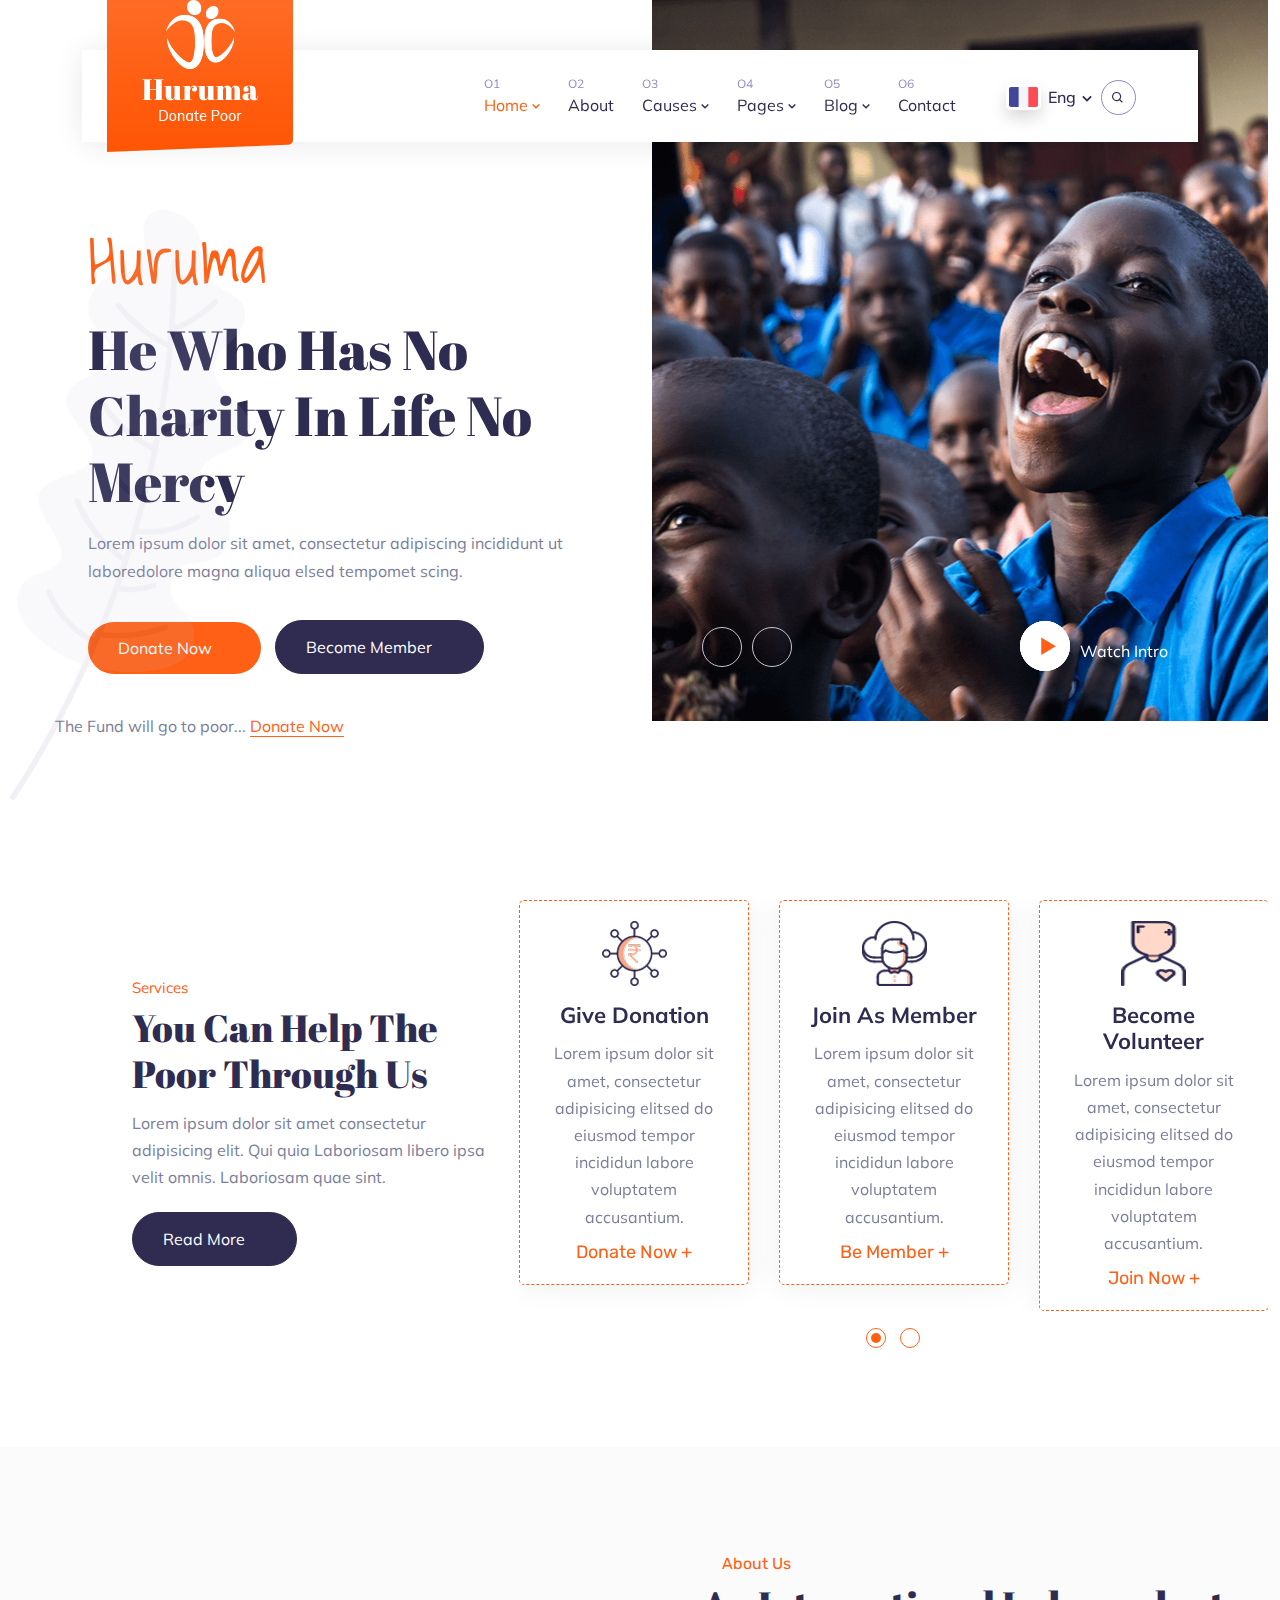
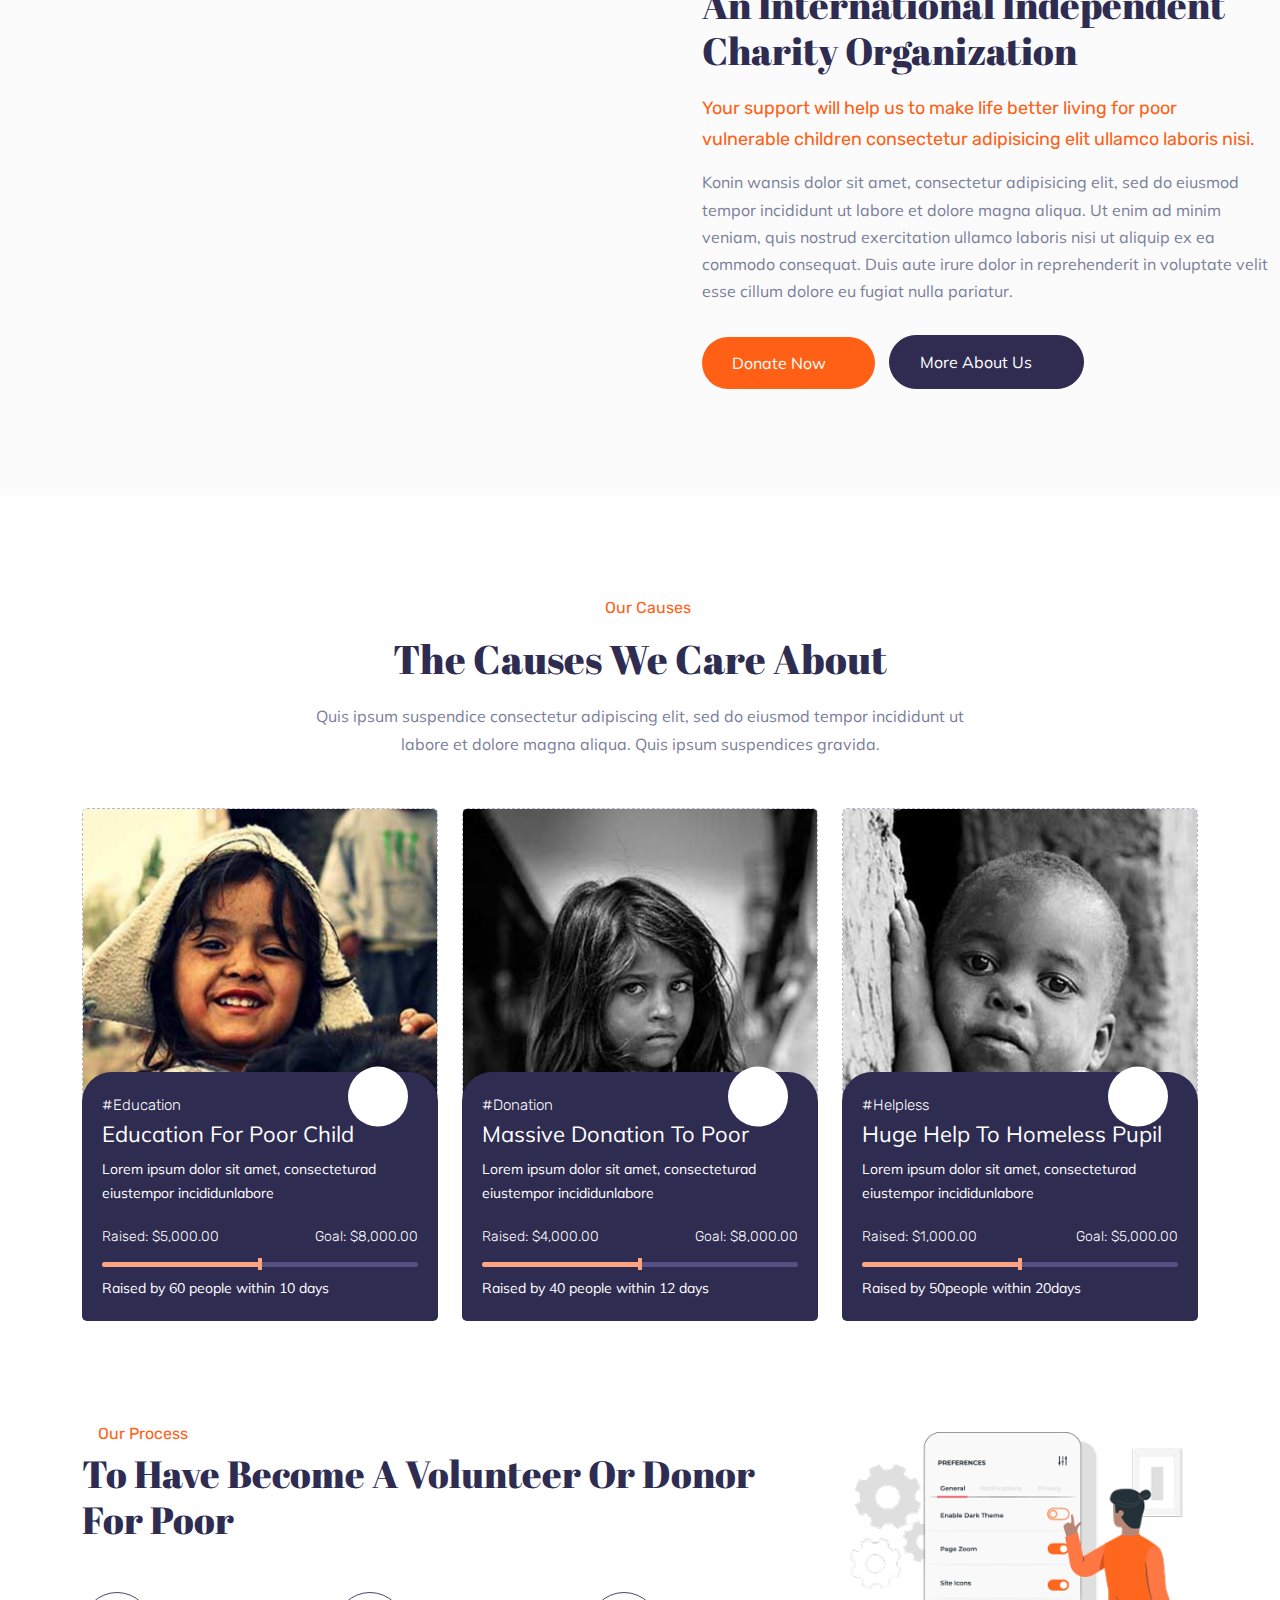
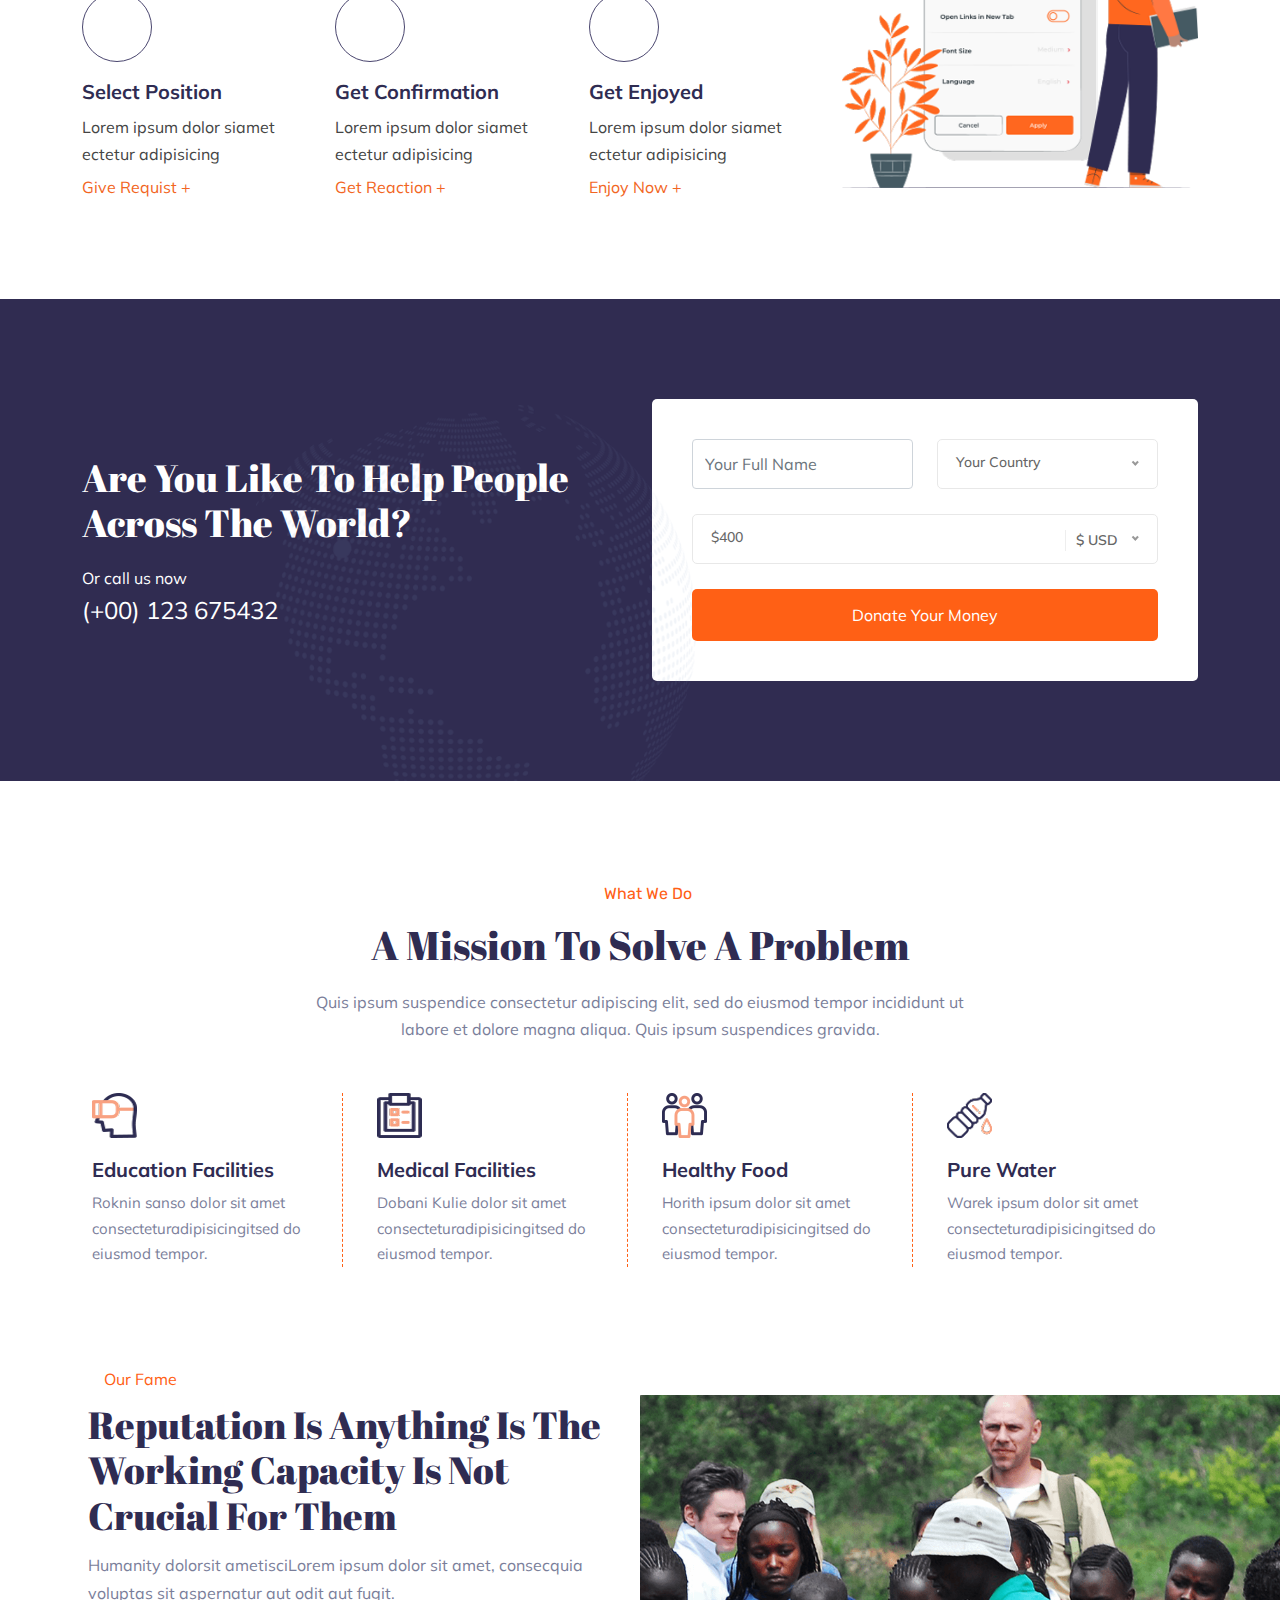
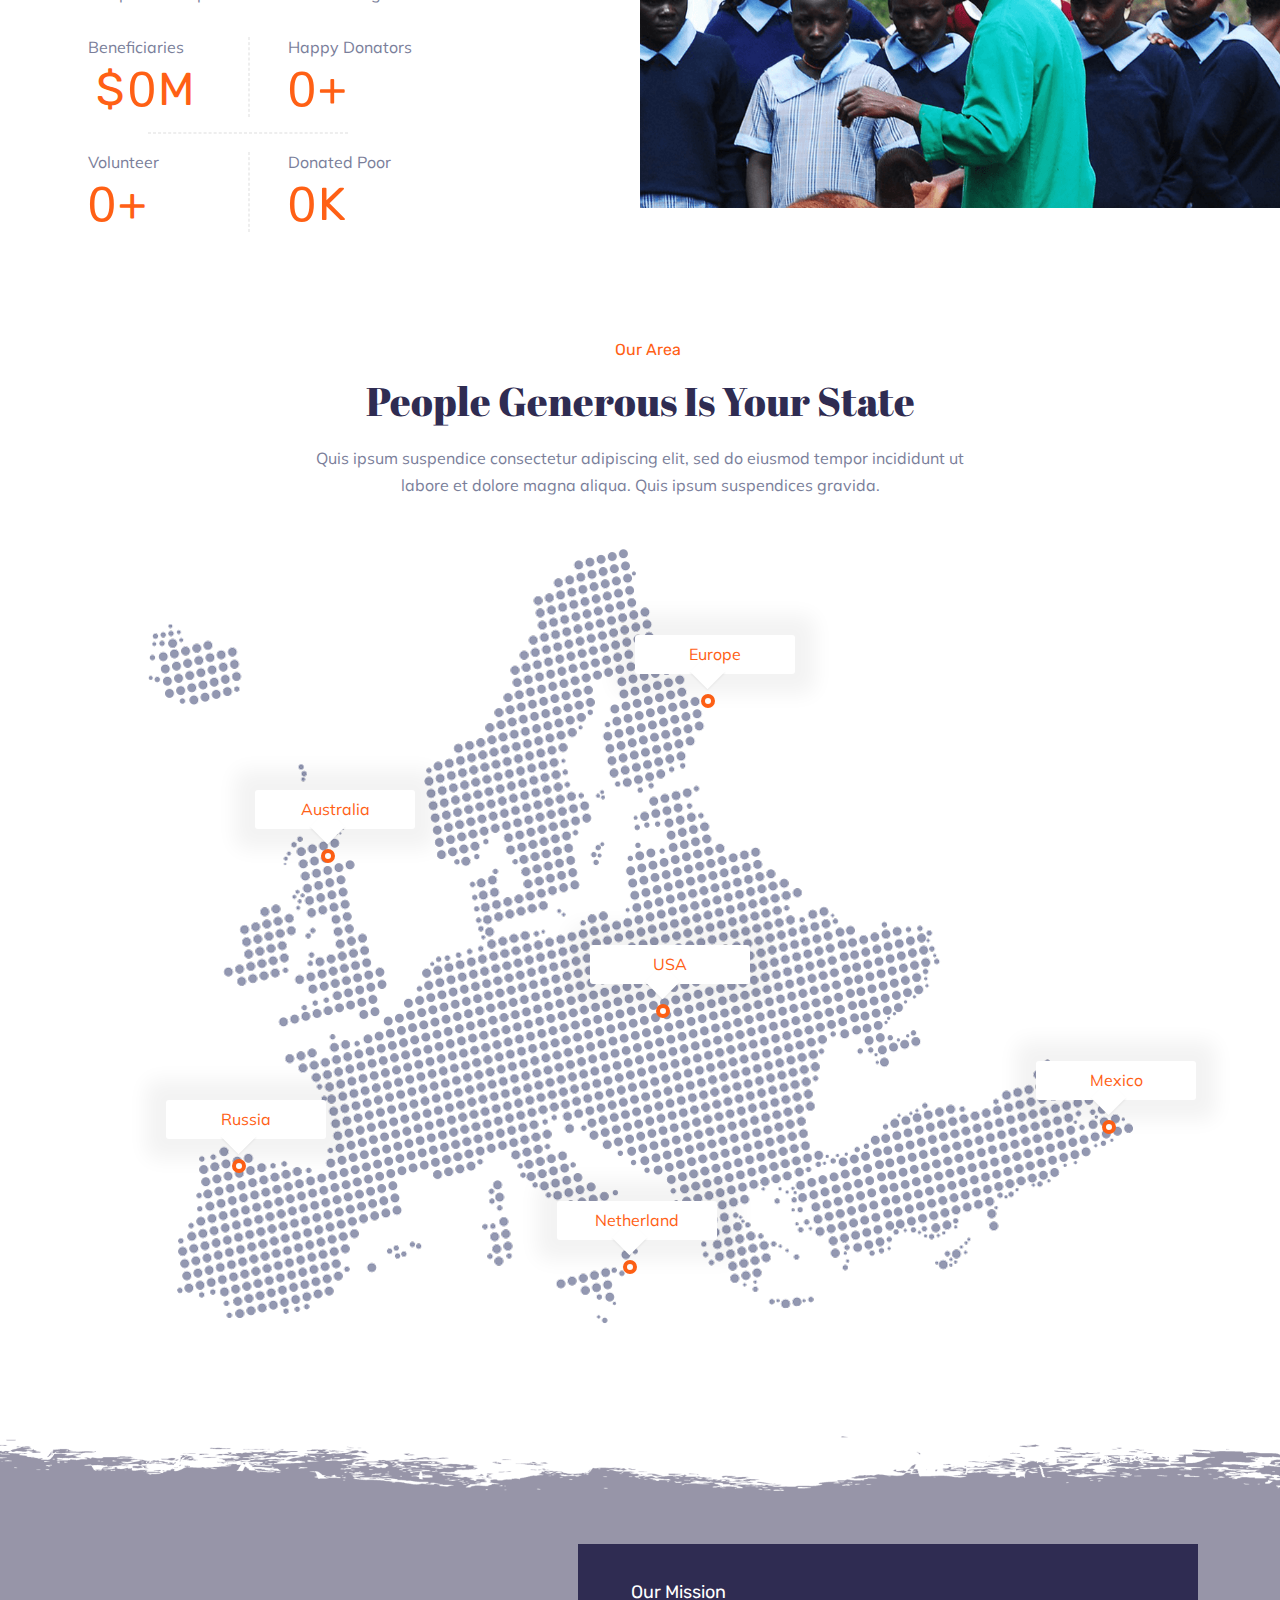
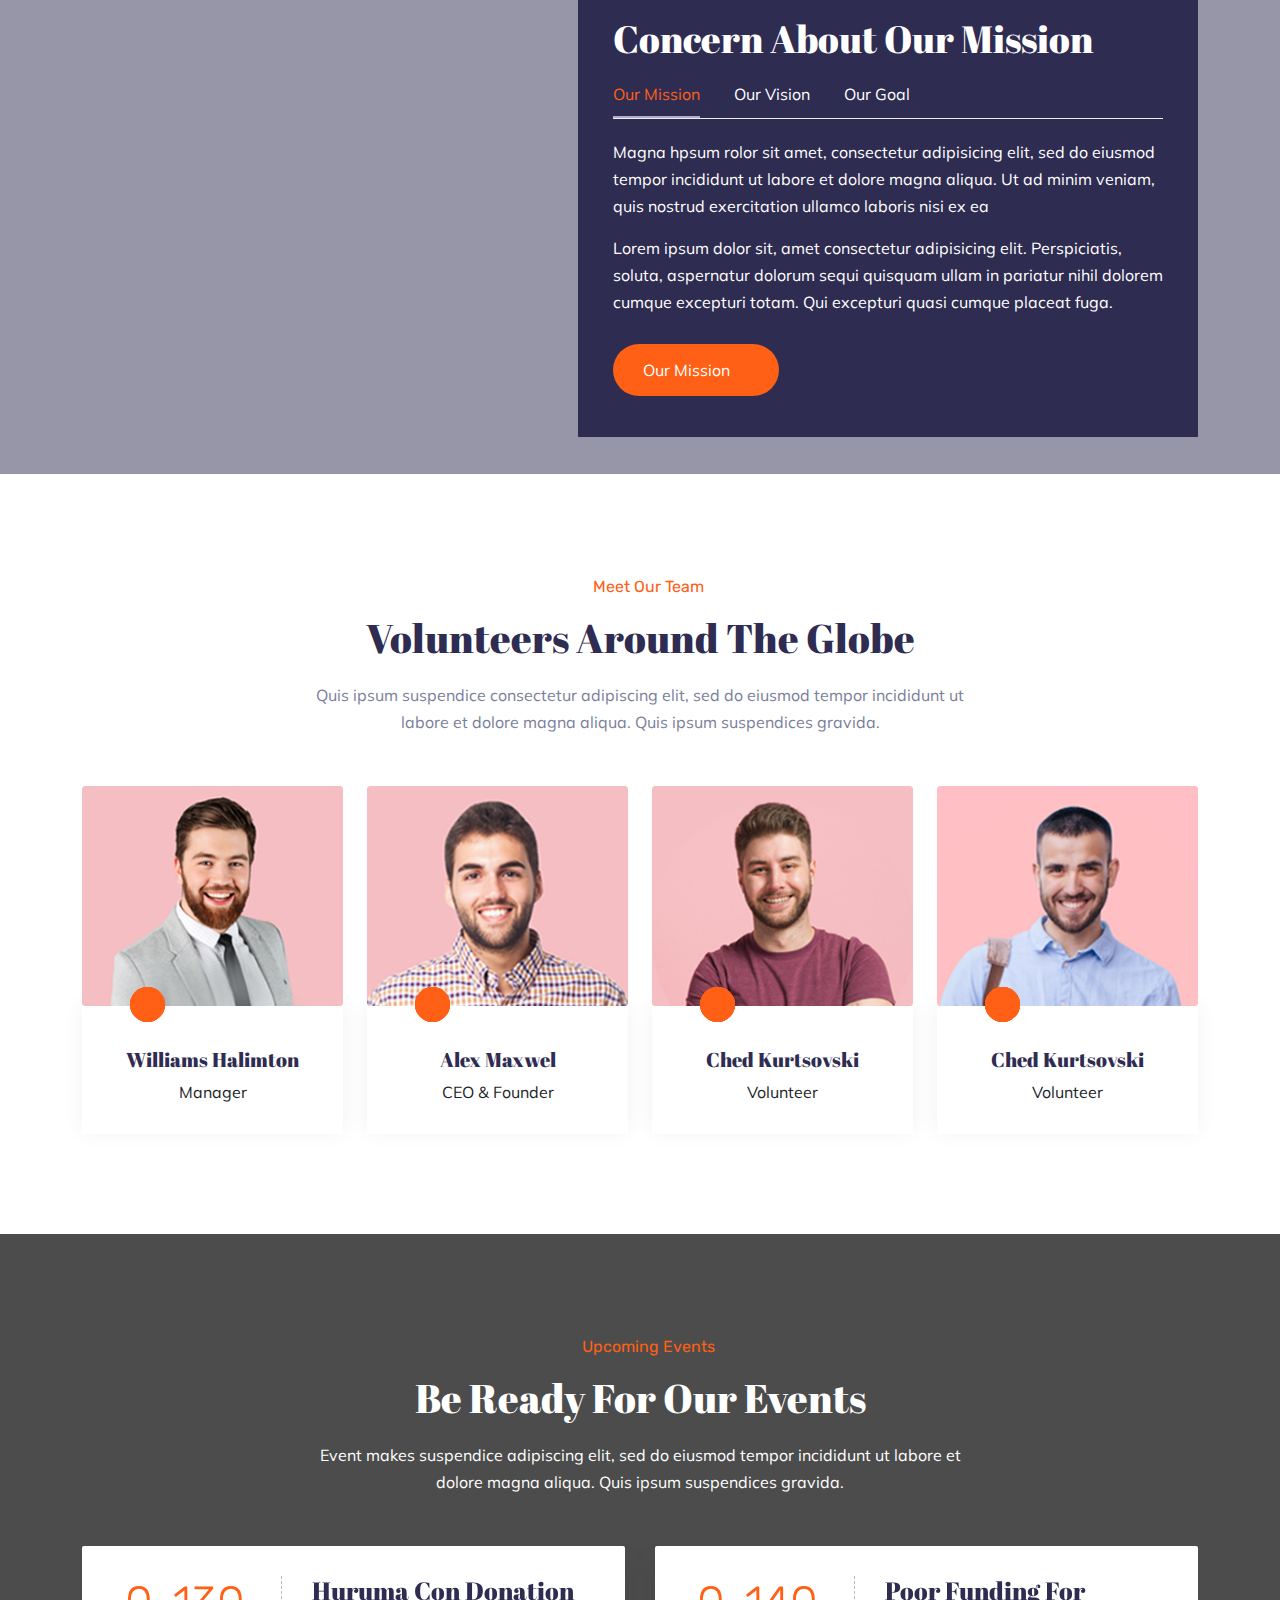
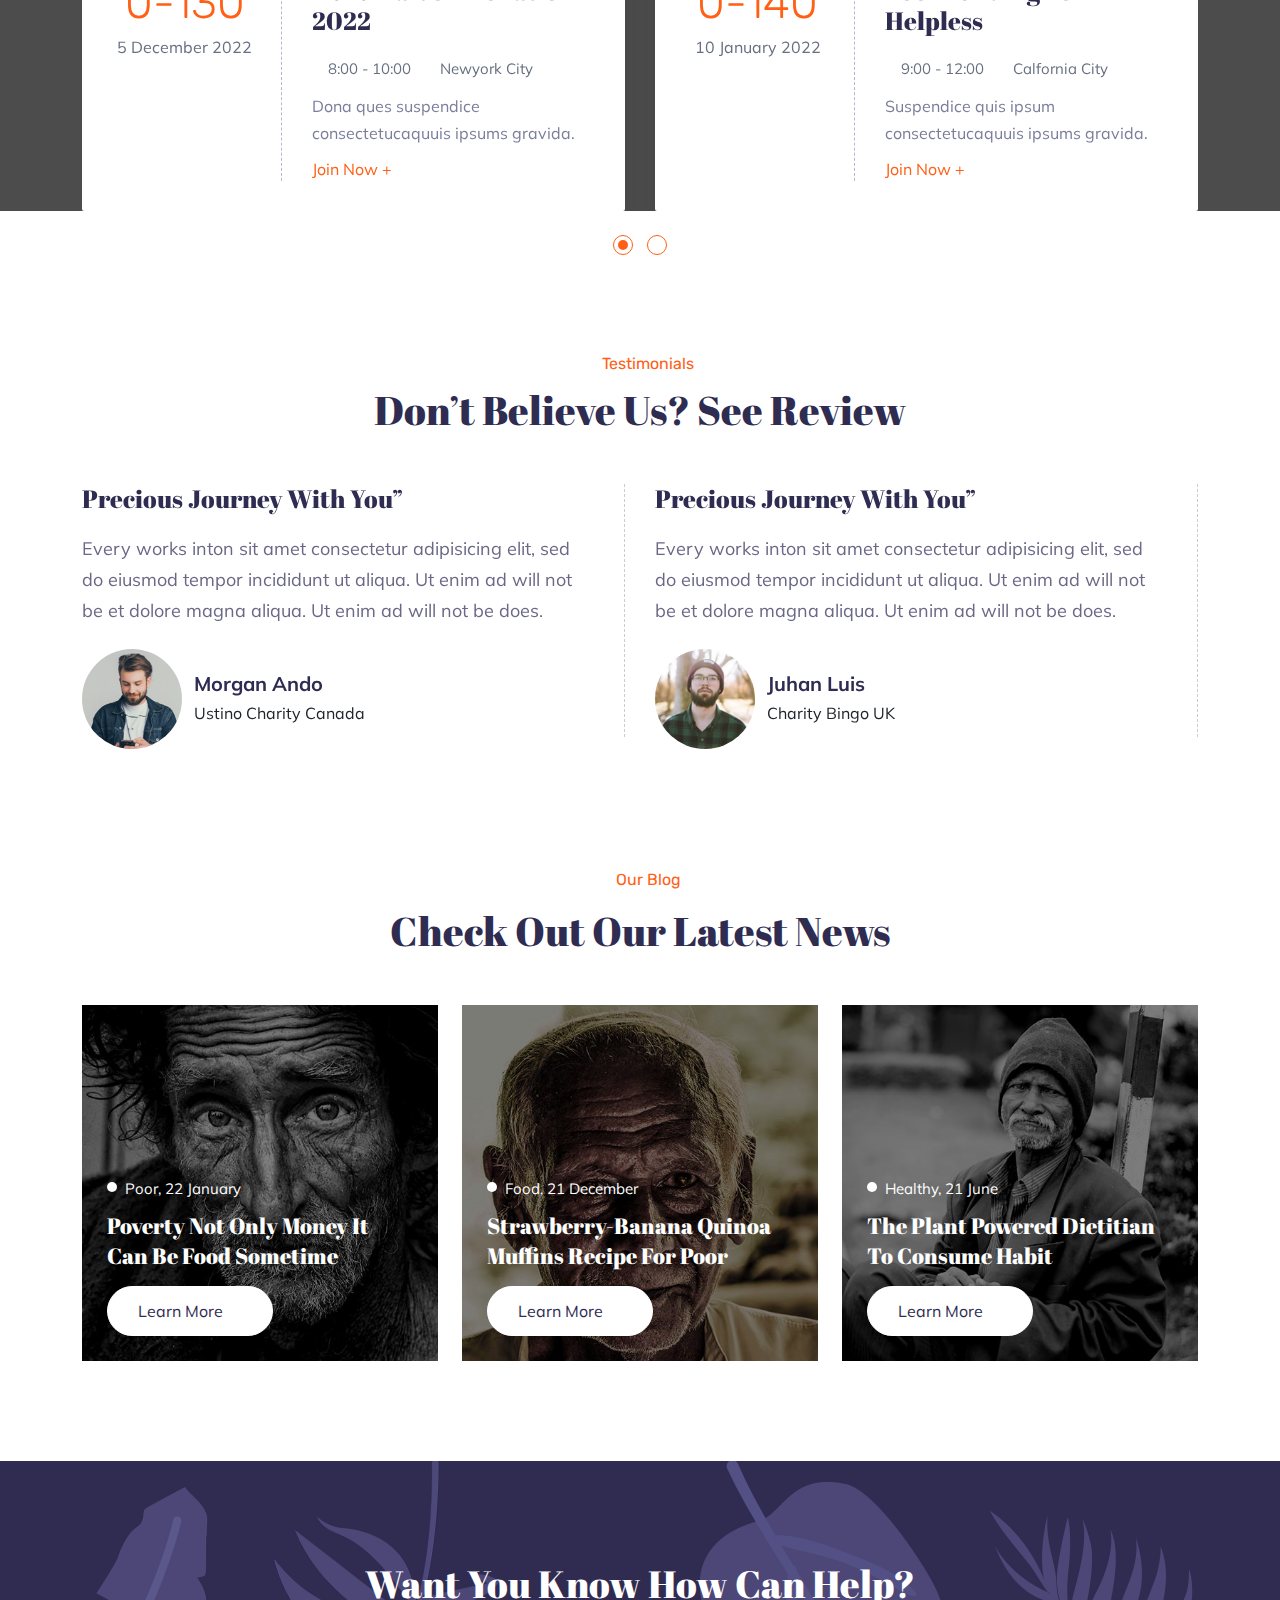
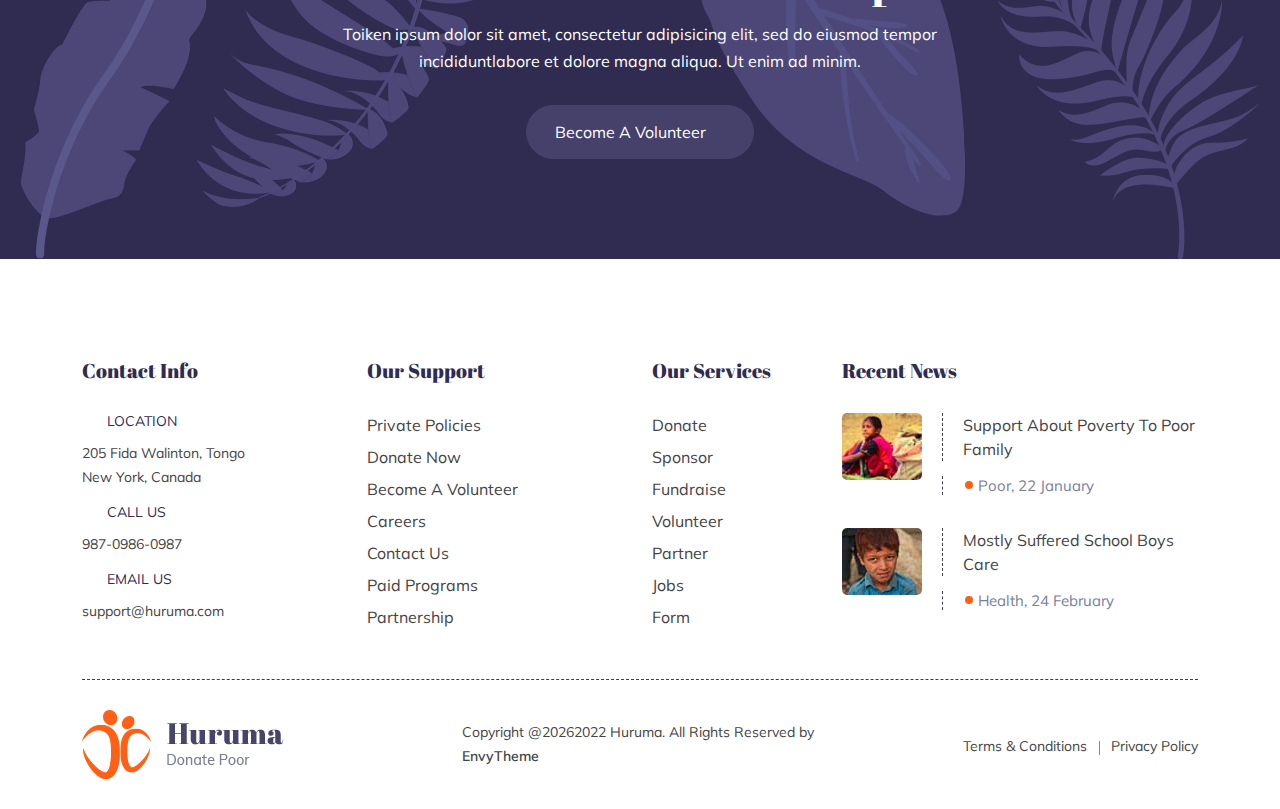
==== index.html @ e6d40797 "Initial Commit" ====
<!DOCTYPE html>
<html lang="zxx" class="theme-light"><head><meta http-equiv="Content-Type" content="text/html; charset=UTF-8">
        <!-- Required meta tags -->
        
        <meta name="viewport" content="width=device-width, initial-scale=1, shrink-to-fit=no">
        
        <!-- Revolution Slider CSS -->
        <link rel="stylesheet" href="./assets/css/settings.css">
        <link rel="stylesheet" href="./assets/css/layers.css">
        <link rel="stylesheet" href="./assets/css/navigation.css">

        <!-- Bootstrap CSS --> 
        <link rel="stylesheet" href="./assets/css/bootstrap.min.css">
        <!-- Owl Theme Default CSS --> 
        <link rel="stylesheet" href="./assets/css/owl.theme.default.min.css">
        <!-- Owl Carousel CSS --> 
        <link rel="stylesheet" href="./assets/css/owl.carousel.min.css">
        <!-- Owl Magnific CSS --> 
        <link rel="stylesheet" href="./assets/css/magnific-popup.min.css">
        <!-- Animate CSS --> 
        <link rel="stylesheet" href="./assets/css/animate.min.css">
        <!-- Boxicons CSS --> 
		<link rel="stylesheet" href="./assets/css/boxicons.min.css">
        <!-- Flaticon CSS --> 
		<link rel="stylesheet" href="./assets/css/flaticon.css">
        <!-- Image Light Box CSS --> 
		<link rel="stylesheet" href="./assets/css/imagelightbox.min.css">
        <!-- Meanmenu CSS -->
        <link rel="stylesheet" href="./assets/css/meanmenu.min.css">
        <!-- Nice Select CSS -->
        <link rel="stylesheet" href="./assets/css/nice-select.min.css">
		<!-- Odometer CSS-->
		<link rel="stylesheet" href="./assets/css/odometer.min.css">
        <!-- Style CSS -->
        <link rel="stylesheet" href="./assets/css/style.css">
        <!-- Dark CSS -->
        <link rel="stylesheet" href="./assets/css/dark.css">
        <!-- Responsive CSS -->
		<link rel="stylesheet" href="./assets/css/responsive.css">
		
		<title>NGO Landing Page</title>

        <link rel="icon" type="image/png" href="https://templates.envytheme.com/huruma/default/assets/img/favicon.png">
    </head>

    <body>

        <!-- Start Header Area -->
        <div class="preloader" style="display: none;">
            <div class="preloader" style="display: none;">
                <span></span>
                <span></span>
            </div>
        </div>
        <!-- End Header Area -->

        <!-- Start Navbar Area -->
        <div class="navbar-area navbar-style-two">
            <div class="huruma-responsive-nav">
                <div class="container">
                    <div class="huruma-responsive-menu">
                        <div class="logo">
                            <a href="https://templates.envytheme.com/huruma/default/index.html">
                                <img src="./assets/images/logo.png" class="white-logo" alt="logo">
                                <img src="./assets/images/logo-2.png" class="black-logo" alt="image">
                            </a>
                        </div>
                    </div>
                </div>
            </div>

            <div class="huruma-nav">
                <div class="container">
                    <nav class="navbar navbar-expand-md navbar-light">
                        <a class="navbar-brand" href="https://templates.envytheme.com/huruma/default/index.html">
                            <img src="./assets/images/logo.png" class="white-logo" alt="logo">
                            <img src="./assets/images/logo-2.png" class="black-logo" alt="image">
                        </a>

                        <div class="collapse navbar-collapse mean-menu" id="navbarSupportedContent" style="display: block;">
                            <ul class="navbar-nav">
                                <li class="nav-item">
                                    <a href="https://templates.envytheme.com/huruma/default/index-2.html#" class="nav-link active">
                                        <span>o1</span>
                                        Home 
                                        <i class="bx bx-chevron-down"></i>
                                    </a>
                                    <ul class="dropdown-menu">
                                        <li class="nav-item">
                                            <a href="https://templates.envytheme.com/huruma/default/index.html" class="nav-link">
                                                Home One
                                            </a>
                                        </li>

                                        <li class="nav-item">
                                            <a href="https://templates.envytheme.com/huruma/default/index-2.html" class="nav-link active">
                                                Home Two
                                            </a>
                                        </li>

                                        <li class="nav-item">
                                            <a href="https://templates.envytheme.com/huruma/default/index-3.html" class="nav-link">
                                                Home Three
                                            </a>
                                        </li>

                                        <li class="nav-item">
                                            <a href="https://templates.envytheme.com/huruma/default/index-4.html" class="nav-link">
                                                Home Four
                                            </a>
                                        </li>
                                    </ul>
                                </li>

                                <li class="nav-item">
                                    <a href="https://templates.envytheme.com/huruma/default/about.html" class="nav-link">
                                        <span>o2</span>
                                        About
                                    </a>
                                </li>

                                <li class="nav-item">
                                    <a href="https://templates.envytheme.com/huruma/default/index-2.html#" class="nav-link">
                                        <span>o3</span>
                                        Causes 
                                        <i class="bx bx-chevron-down"></i>
                                    </a>
                                    <ul class="dropdown-menu">
                                        <li class="nav-item">
                                            <a href="https://templates.envytheme.com/huruma/default/causes.html" class="nav-link">
                                                Causes
                                            </a>
                                        </li>

                                        <li class="nav-item">
                                            <a href="https://templates.envytheme.com/huruma/default/single-causes.html" class="nav-link">
                                                Single Causes
                                            </a>
                                        </li>
                                    </ul>
                                </li>

                                <li class="nav-item">
                                    <a href="https://templates.envytheme.com/huruma/default/index-2.html#" class="nav-link">
                                        <span>o4</span>
                                        Pages 
                                        <i class="bx bx-chevron-down"></i>
                                    </a>

                                    <ul class="dropdown-menu">
                                        <li class="nav-item">
                                            <a href="https://templates.envytheme.com/huruma/default/about.html" class="nav-link">
                                                About
                                            </a>
                                        </li>

                                        <li class="nav-item">
                                            <a href="https://templates.envytheme.com/huruma/default/team.html" class="nav-link">
                                                Team
                                            </a>
                                        </li>

                                        <li class="nav-item">
                                            <a href="https://templates.envytheme.com/huruma/default/gallery.html" class="nav-link">
                                                Gallery
                                            </a>
                                        </li>

                                        <li class="nav-item">
                                            <a href="https://templates.envytheme.com/huruma/default/index-2.html#" class="nav-link">
                                                Events 
                                            </a>
                                            <ul class="dropdown-menu">
                                                <li class="nav-item">
                                                    <a href="https://templates.envytheme.com/huruma/default/events.html" class="nav-link">
                                                        Events
                                                    </a>
                                                </li>

                                                <li class="nav-item">
                                                    <a href="https://templates.envytheme.com/huruma/default/single-events.html" class="nav-link">
                                                        Events Details
                                                    </a>
                                                </li>
                                            </ul>
                                        </li>

                                        <li class="nav-item">
                                            <a href="https://templates.envytheme.com/huruma/default/faq.html" class="nav-link">
                                                Faq
                                            </a>
                                        </li>

                                        <li class="nav-item">
                                            <a href="https://templates.envytheme.com/huruma/default/feedback.html" class="nav-link">
                                                Feedback
                                            </a>
                                        </li>

                                        <li class="nav-item">
                                            <a href="https://templates.envytheme.com/huruma/default/index-2.html#" class="nav-link">
                                                User 
                                            </a>
                                            <ul class="dropdown-menu">
                                                <li class="nav-item">
                                                    <a href="https://templates.envytheme.com/huruma/default/log-in.html" class="nav-link">
                                                        Log In
                                                    </a>
                                                </li>
                                                <li class="nav-item">
                                                    <a href="https://templates.envytheme.com/huruma/default/sign-up.html" class="nav-link">
                                                        Sign Up
                                                    </a>
                                                </li>
                                                <li class="nav-item">
                                                    <a href="https://templates.envytheme.com/huruma/default/recover-password.html" class="nav-link">
                                                        Recover Password
                                                    </a>
                                                </li>
                                            </ul>
                                        </li>
                                    
                                        <li class="nav-item">
                                            <a href="https://templates.envytheme.com/huruma/default/error-404.html" class="nav-link">
                                                404 Error
                                            </a>
                                        </li>

                                        <li class="nav-item">
                                            <a href="https://templates.envytheme.com/huruma/default/contact.html" class="nav-link">
                                                Contact
                                            </a>
                                        </li>
                                    </ul>
                                </li>

                                <li class="nav-item">
                                    <a href="https://templates.envytheme.com/huruma/default/index-2.html#" class="nav-link">
                                        <span>o5</span>
                                        Blog 
                                        <i class="bx bx-chevron-down"></i>
                                    </a>
                                    <ul class="dropdown-menu">
                                        <li class="nav-item">
                                            <a href="https://templates.envytheme.com/huruma/default/blog-1.html" class="nav-link">
                                                Blog Grid
                                            </a>
                                        </li>

                                        <li class="nav-item">
                                            <a href="https://templates.envytheme.com/huruma/default/blog-2.html" class="nav-link">
                                                Blog Right Sidebar
                                            </a>
                                        </li>

                                        <li class="nav-item">
                                            <a href="https://templates.envytheme.com/huruma/default/single-blog.html" class="nav-link">
                                                Blog Details
                                            </a>
                                        </li>
                                    </ul>
                                </li>

                                <li class="nav-item">
                                    <a href="https://templates.envytheme.com/huruma/default/contact.html" class="nav-link">
                                        <span>o6</span>
                                        Contact
                                    </a>
                                </li>
                            </ul>

                            <div class="others-options">
                                <div class="dropdown language-switcher d-inline-block">
                                    <button class="dropdown-toggle" type="button" data-bs-toggle="dropdown" aria-haspopup="true" aria-expanded="false">
                                        <img src="./assets/images/france-flag.jpg" class="shadow" alt="image">
                                        <span>Eng <i class="bx bx-chevron-down"></i></span>
                                    </button>

                                    <div class="dropdown-menu">
                                        <a href="https://templates.envytheme.com/huruma/default/index-2.html#" class="dropdown-item d-flex align-items-center">
                                            <img src="./assets/images/germany-flag.jpg" class="shadow-sm" alt="flag">
                                            <span>Ger</span>
                                        </a>
                                        <a href="https://templates.envytheme.com/huruma/default/index-2.html#" class="dropdown-item d-flex align-items-center">
                                            <img src="./assets/images/italy-flag.jpg" class="shadow-sm" alt="flag">
                                            <span>Fre</span>
                                        </a>
                                        <a href="https://templates.envytheme.com/huruma/default/index-2.html#" class="dropdown-item d-flex align-items-center">
                                            <img src="./assets/images/spain-flag.jpg" class="shadow-sm" alt="flag">
                                            <span>Spa</span>
                                        </a>
                                        <a href="https://templates.envytheme.com/huruma/default/index-2.html#" class="dropdown-item d-flex align-items-center">
                                            <img src="./assets/images/russia-flag.jpg" class="shadow-sm" alt="flag">
                                            <span>Rus</span>
                                        </a>
                                        <a href="https://templates.envytheme.com/huruma/default/index-2.html#" class="dropdown-item d-flex align-items-center">
                                            <img src="./assets/images/us-flag.jpg" class="shadow-sm" alt="flag">
                                            <span>Ita</span>
                                        </a>
                                    </div>
                                </div>

                                <div class="option-item"><i class="search-btn bx bx-search"></i>
                                    <i class="close-btn bx bx-x"></i>
                                    <div class="search-overlay search-popup">
                                        <div class="search-box">
                                            <form class="search-form">
                                                <input class="search-input" name="search" placeholder="Search" type="text">

                                                <button class="search-button" type="submit">
                                                    <i class="bx bx-search"></i>
                                                </button>
                                            </form>
                                        </div>
                                    </div>
                                </div>

                                <div class="burger-menu">
                                    <i class="menu-icon flaticon-menu"></i>
                                </div>
                            </div>
                        </div>
                    </nav>
                </div>
            </div>
        </div>
        <!-- End Navbar Area -->

        <!-- Sidebar Modal -->
        <div class="sidebar-modal">
            <div class="sidebar-modal-inner">
                <div class="sidebar-about-area">
                    <div class="title">
                        <h2>About Us</h2>
                        <p>We believe brand interaction is key in communication. Real innovations and a positive customer experience are the heart of successful communication. No fake products and services. The customer is king, their lives and needs are the inspiration.</p>
                    </div>
                </div>

                <div class="sidebar-instagram-feed">
                    <h2>Instagram</h2>
                    <ul>
                        <li>
							<a href="https://templates.envytheme.com/huruma/default/index-2.html#">
								<img src="./assets/images/1.jpg" alt="image">
                            </a>
                        </li>
                        <li>
                            <a href="https://templates.envytheme.com/huruma/default/index-2.html#">
                                <img src="./assets/images/2.jpg" alt="image">
                            </a>
                        </li>
                        <li>
                            <a href="https://templates.envytheme.com/huruma/default/index-2.html#">
                                <img src="./assets/images/3.jpg" alt="image">
                            </a>
                        </li>
                        <li>
                            <a href="https://templates.envytheme.com/huruma/default/index-2.html#">
                                <img src="./assets/images/4.jpg" alt="image">
                            </a>
                        </li>
                        <li>
                            <a href="https://templates.envytheme.com/huruma/default/index-2.html#">
                                <img src="./assets/images/5.jpg" alt="image">
                            </a>
                        </li>
                        <li>
                            <a href="https://templates.envytheme.com/huruma/default/index-2.html#">
                                <img src="./assets/images/6.jpg" alt="image">
                            </a>
                        </li>
                        <li>
                            <a href="https://templates.envytheme.com/huruma/default/index-2.html#">
                                <img src="./assets/images/7.jpg" alt="image">
                            </a>
                        </li>
                        <li>
                            <a href="https://templates.envytheme.com/huruma/default/index-2.html#">
                                <img src="./assets/images/8.jpg" alt="image">
                            </a>
                        </li>
                    </ul>
                </div>

                <div class="sidebar-contact-area">
                    <div class="contact-info">
                        <div class="contact-info-content">
                            <h2>
                                <a href="tel:+0881306298615">
                                    +088 130 629 8615
                                </a>
                                <span>OR</span>
                                <a href="mailto:huruma@gmail.com">
                                    huruma@gmail.com
                                </a>
                            </h2>
    
                            <ul class="social">
                                <li>
                                    <a href="https://templates.envytheme.com/huruma/default/index-2.html#" target="_blank">
                                        <i class="flaticon-facebook"></i>
                                    </a>
                                </li>
                                <li>
                                    <a href="https://templates.envytheme.com/huruma/default/index-2.html#" target="_blank">
                                        <i class="flaticon-twitter"></i>
                                    </a>
                                </li>
                                <li>
                                    <a href="https://templates.envytheme.com/huruma/default/index-2.html#" target="_blank">
                                        <i class="flaticon-instagram"></i>
                                    </a>
                                </li>
                                <li>
                                    <a href="https://templates.envytheme.com/huruma/default/index-2.html#" target="_blank">
                                        <i class="flaticon-linkedin"></i>
                                    </a>
                                </li>
                                <li>
                                    <a href="https://templates.envytheme.com/huruma/default/index-2.html#" target="_blank">
                                        <i class="flaticon-pinterest"></i>
                                    </a>
                                </li>
                            </ul>
                        </div>
                    </div>
                </div>

                <span class="close-btn sidebar-modal-close-btn">
                    <i class="flaticon-close"></i>
                </span>
            </div>
        </div>
        <!-- End Sidebar Modal -->

        <!-- Start Main Banner Area -->
        <div class="main-banner-area">
            <div class="container-fluid">
                <div class="row align-items-center">
                    <div class="col-lg-6 col-md-12">
                        <div class="d-table">
                            <div class="d-table-cell">
                                <div class="main-banner-content">
                                    <span>Huruma</span>
                                    <h1>He who has no charity in life no mercy</h1>
                                    <p>Lorem ipsum dolor sit amet, consectetur adipiscing incididunt ut laboredolore magna aliqua elsed  tempomet scing.</p>
                                    <div class="banner-btn">
                                        <a href="https://templates.envytheme.com/huruma/default/index-2.html#" class="default-btn">
                                            Donate Now
                                            <i class="flaticon-right"></i>
                                            <span></span>
                                        </a>
                                        <a class="optional-btn" href="https://templates.envytheme.com/huruma/default/index-2.html#">
                                            Become Member
                                            <i class="flaticon-right"></i>
                                        </a>
                                    </div>
                                </div>
                            </div>
                        </div>
                    </div>

                    <div class="col-lg-6 col-md-12">
                        <div class="banner-slider-wrap">
                            <div class="banner-image-slider owl-carousel owl-theme owl-loaded owl-drag">
                                
    
                                
    
                                
    
                                
                            <div class="owl-stage-outer"><div class="owl-stage" style="transform: translate3d(-1301px, 0px, 0px); transition: all 1s ease 0s; width: 5204px;"><div class="owl-item cloned" style="width: 650.5px;"><div class="image-item">
                                    <img src="./assets/images/3.png" alt="image">
                                </div></div><div class="owl-item cloned" style="width: 650.5px;"><div class="image-item">
                                    <img src="./assets/images/2.png" alt="image">
                                </div></div><div class="owl-item active" style="width: 650.5px;"><div class="image-item">
                                    <img src="./assets/images/1.png" alt="image">
                                </div></div><div class="owl-item" style="width: 650.5px;"><div class="image-item">
                                    <img src="./assets/images/2.png" alt="image">
                                </div></div><div class="owl-item" style="width: 650.5px;"><div class="image-item">
                                    <img src="./assets/images/3.png" alt="image">
                                </div></div><div class="owl-item" style="width: 650.5px;"><div class="image-item">
                                    <img src="./assets/images/2.png" alt="image">
                                </div></div><div class="owl-item cloned" style="width: 650.5px;"><div class="image-item">
                                    <img src="./assets/images/1.png" alt="image">
                                </div></div><div class="owl-item cloned" style="width: 650.5px;"><div class="image-item">
                                    <img src="./assets/images/2.png" alt="image">
                                </div></div></div></div><div class="owl-nav"><button type="button" role="presentation" class="owl-prev"><i class="flaticon-left"></i></button><button type="button" role="presentation" class="owl-next"><i class="flaticon-right"></i></button></div><div class="owl-dots disabled"></div></div>
    
                            <div class="banner-video">
                                <a href="https://www.youtube.com/watch?v=uemObN8_dcw" class="video-btn popup-youtube">
                                    <i class="bx bx-play"></i>
                                </a>
                                <span>Watch Intro</span>
                            </div>
                        </div>
                    </div>
                </div>
            </div>

            <div class="banner-text">
                <p>The Fund will go to poor... <span>Donate Now</span></p>
            </div>

            <div class="banner-shape">
                <img src="./assets/images/shape.png" alt="image">
            </div>
        </div>
        <!-- End Main Banner Area -->

        <!-- Start Feature Area -->
        <section class="features-section ptb-100">
            <div class="container-fluid">
                <div class="row align-items-center">
                    <div class="col-lg-4">
                        <div class="feature-content">
                            <span>Services</span>
                            <h3>You Can Help The Poor through us</h3>
                            <p>Lorem ipsum dolor sit amet consectetur adipisicing elit. Qui quia Laboriosam libero ipsa velit omnis. Laboriosam quae sint.</p>
                            <a href="https://templates.envytheme.com/huruma/default/index-2.html#" class="optional-btn">
                                Read More
                                <i class="flaticon-right"></i>
                            </a>
                        </div>
                    </div>

                    <div class="col-lg-8">
                        <div class="feature-slider owl-carousel owl-theme owl-loaded owl-drag">
                            

                            

                            

                            
                        <div class="owl-stage-outer"><div class="owl-stage" style="transform: translate3d(-1298px, 0px, 0px); transition: all 1s ease 0s; width: 2598px;"><div class="owl-item cloned" style="width: 229.776px; margin-right: 30px;"><div class="feature-card">
                                <div class="icon">
                                    <img src="./assets/images/2(1).png" alt="image">
                                    <img src="./assets/images/white-2.png" alt="image">
                                </div>
                                
                                <h3>Quick Fundraiser</h3>
                                <p>Lorem ipsum dolor sit amet, consectetur adipisicing elitsed do eiusmod tempor incididun labore  voluptatem accusantium.</p>
    
                                <a href="https://templates.envytheme.com/huruma/default/index-2.html#" class="feature-btn">
                                    Give now +
                                </a>
                            </div></div><div class="owl-item cloned" style="width: 229.776px; margin-right: 30px;"><div class="feature-card">
                                <div class="icon">
                                    <img src="./assets/images/3(1).png" alt="image">
                                    <img src="./assets/images/white-3.png" alt="image">
                                </div>
                                
                                <h3>Give Donation</h3>
                                <p>Lorem ipsum dolor sit amet, consectetur adipisicing elitsed do eiusmod tempor incididun labore  voluptatem accusantium.</p>
    
                                <a href="https://templates.envytheme.com/huruma/default/index-2.html#" class="feature-btn">
                                    Donate now +
                                </a>
                            </div></div><div class="owl-item cloned" style="width: 229.776px; margin-right: 30px;"><div class="feature-card">
                                <div class="icon">
                                    <img src="./assets/images/4.png" alt="image">
                                    <img src="./assets/images/white-4.png" alt="image">
                                </div>
                                
                                <h3>Join as member</h3>
                                <p>Lorem ipsum dolor sit amet, consectetur adipisicing elitsed do eiusmod tempor incididun labore  voluptatem accusantium.</p>
    
                                <a href="https://templates.envytheme.com/huruma/default/index-2.html#" class="feature-btn">
                                    Be Member +
                                </a>
                            </div></div><div class="owl-item" style="width: 229.776px; margin-right: 30px;"><div class="feature-card">
                                <div class="icon">
                                    <img src="./assets/images/1(1).png" alt="image">
                                    <img src="./assets/images/white-1.png" alt="image">
                                </div>
                                
                                <h3>Become Volunteer</h3>
                                <p>Lorem ipsum dolor sit amet, consectetur adipisicing elitsed do eiusmod tempor incididun labore  voluptatem accusantium.</p>
    
                                <a href="https://templates.envytheme.com/huruma/default/index-2.html#" class="feature-btn">
                                    Join now +
                                </a>
                            </div></div><div class="owl-item" style="width: 229.776px; margin-right: 30px;"><div class="feature-card">
                                <div class="icon">
                                    <img src="./assets/images/2(1).png" alt="image">
                                    <img src="./assets/images/white-2.png" alt="image">
                                </div>
                                
                                <h3>Quick Fundraiser</h3>
                                <p>Lorem ipsum dolor sit amet, consectetur adipisicing elitsed do eiusmod tempor incididun labore  voluptatem accusantium.</p>
    
                                <a href="https://templates.envytheme.com/huruma/default/index-2.html#" class="feature-btn">
                                    Give now +
                                </a>
                            </div></div><div class="owl-item active" style="width: 229.776px; margin-right: 30px;"><div class="feature-card">
                                <div class="icon">
                                    <img src="./assets/images/3(1).png" alt="image">
                                    <img src="./assets/images/white-3.png" alt="image">
                                </div>
                                
                                <h3>Give Donation</h3>
                                <p>Lorem ipsum dolor sit amet, consectetur adipisicing elitsed do eiusmod tempor incididun labore  voluptatem accusantium.</p>
    
                                <a href="https://templates.envytheme.com/huruma/default/index-2.html#" class="feature-btn">
                                    Donate now +
                                </a>
                            </div></div><div class="owl-item active" style="width: 229.776px; margin-right: 30px;"><div class="feature-card">
                                <div class="icon">
                                    <img src="./assets/images/4.png" alt="image">
                                    <img src="./assets/images/white-4.png" alt="image">
                                </div>
                                
                                <h3>Join as member</h3>
                                <p>Lorem ipsum dolor sit amet, consectetur adipisicing elitsed do eiusmod tempor incididun labore  voluptatem accusantium.</p>
    
                                <a href="https://templates.envytheme.com/huruma/default/index-2.html#" class="feature-btn">
                                    Be Member +
                                </a>
                            </div></div><div class="owl-item cloned active" style="width: 229.776px; margin-right: 30px;"><div class="feature-card">
                                <div class="icon">
                                    <img src="./assets/images/1(1).png" alt="image">
                                    <img src="./assets/images/white-1.png" alt="image">
                                </div>
                                
                                <h3>Become Volunteer</h3>
                                <p>Lorem ipsum dolor sit amet, consectetur adipisicing elitsed do eiusmod tempor incididun labore  voluptatem accusantium.</p>
    
                                <a href="https://templates.envytheme.com/huruma/default/index-2.html#" class="feature-btn">
                                    Join now +
                                </a>
                            </div></div><div class="owl-item cloned" style="width: 229.776px; margin-right: 30px;"><div class="feature-card">
                                <div class="icon">
                                    <img src="./assets/images/2(1).png" alt="image">
                                    <img src="./assets/images/white-2.png" alt="image">
                                </div>
                                
                                <h3>Quick Fundraiser</h3>
                                <p>Lorem ipsum dolor sit amet, consectetur adipisicing elitsed do eiusmod tempor incididun labore  voluptatem accusantium.</p>
    
                                <a href="https://templates.envytheme.com/huruma/default/index-2.html#" class="feature-btn">
                                    Give now +
                                </a>
                            </div></div><div class="owl-item cloned" style="width: 229.776px; margin-right: 30px;"><div class="feature-card">
                                <div class="icon">
                                    <img src="./assets/images/3(1).png" alt="image">
                                    <img src="./assets/images/white-3.png" alt="image">
                                </div>
                                
                                <h3>Give Donation</h3>
                                <p>Lorem ipsum dolor sit amet, consectetur adipisicing elitsed do eiusmod tempor incididun labore  voluptatem accusantium.</p>
    
                                <a href="https://templates.envytheme.com/huruma/default/index-2.html#" class="feature-btn">
                                    Donate now +
                                </a>
                            </div></div></div></div><div class="owl-nav disabled"><button type="button" role="presentation" class="owl-prev"><span aria-label="Previous">‹</span></button><button type="button" role="presentation" class="owl-next"><span aria-label="Next">›</span></button></div><div class="owl-dots"><button role="button" class="owl-dot active"><span></span></button><button role="button" class="owl-dot"><span></span></button></div></div>
                    </div>
                </div>
            </div>
        </section>
        <!-- End Feature Area -->

        <!-- Start About Area -->
        <section class="about-area">
            <div class="container-fluid">
                <div class="row">
                    <div class="col-lg-6 p-0">
                        <div class="about-image about-img-two ptb-100">
                            <img src="./assets/images/about-image.jpg" alt="image">
                        </div>
                    </div>

                    <div class="col-lg-6">
                        <div class="about-item about-item-two ptb-100">
                            <span>
                                <i class="flaticon-care-about-plants"></i>
                                About us
                            </span>
                            <h3>An international independent Charity organization</h3>
                            <p class="main-color">
                                Your support will help us to make life better living for poor vulnerable children consectetur adipisicing elit ullamco laboris nisi.
                            </p>
                            <p>Konin wansis dolor sit amet, consectetur adipisicing elit, sed do eiusmod tempor incididunt ut labore et dolore magna aliqua. Ut enim ad minim veniam, quis nostrud exercitation ullamco laboris nisi ut aliquip ex ea commodo consequat. Duis aute irure dolor in reprehenderit in voluptate velit esse cillum dolore eu fugiat nulla pariatur. </p>

                            <div class="about-btn">
                                <a href="https://templates.envytheme.com/huruma/default/index-2.html#" class="default-btn">
                                    Donate Now
                                    <i class="flaticon-right"></i>
                                    <span></span>
                                </a>
                                <a class="optional-btn" href="https://templates.envytheme.com/huruma/default/index-2.html#">
                                    More about us
                                    <i class="flaticon-right"></i>
                                </a>
                            </div>
                        </div>
                    </div>
                </div>
            </div>
        </section>
        <!-- End About Area -->

        <!-- Start Causes Area -->
        <section class="causes-section pt-100 pb-70">
            <div class="container">
                <div class="section-title">
                    <span>
                        <i class="flaticon-ribbon"></i>
                        Our Causes
                    </span>
                    <h2>The causes we care about</h2>
                    <p>Quis ipsum suspendice consectetur adipiscing elit, sed do eiusmod tempor incididunt ut labore et dolore magna aliqua. Quis ipsum suspendices gravida.</p>
                </div>

                <div class="row">
                    <div class="col-lg-4 col-md-6">
                        <div class="single-causes">
                            <img src="./assets/images/1(2).jpg" alt="image">
                            <div class="icon">
                                <i class="flaticon-book-1"></i>
                            </div>

                            <div class="causes-content">
                                <span>#Education</span>
                                <h3>Education for poor child</h3>
                                <p>Lorem ipsum dolor sit amet, consecteturad eiustempor incididunlabore</p>

                                <div class="causes-progress-bar">
                                    <div class="causes-progress-content">
                                        <span>Raised: $5,000.00</span>
                                        
                                        <div class="text-right">
                                            <span>Goal: $8,000.00</span>
                                        </div>
                                    </div>
                                    <p>Raised by 60 people within 10 days</p>
                                </div>
                                
                                <a href="https://templates.envytheme.com/huruma/default/single-causes.html" class="causes-btn-one">
                                    Donate Now
                                    <i class="flaticon-right"></i>
                                </a>
                            </div>
                        </div>
                    </div>

                    <div class="col-lg-4 col-md-6">
                        <div class="single-causes">
                            <img src="./assets/images/2(2).jpg" alt="image">
                            <div class="icon">
                                <i class="flaticon-laptop"></i>
                            </div>

                            <div class="causes-content">
                                <span>#Donation</span>
                                <h3>Massive donation to poor</h3>
                                <p>Lorem ipsum dolor sit amet, consecteturad eiustempor incididunlabore</p>

                                <div class="causes-progress-bar">
                                    <div class="causes-progress-content">
                                        <span>Raised: $4,000.00</span>
                                        
                                        <div class="text-right">
                                            <span>Goal: $8,000.00</span>
                                        </div>
                                    </div>
                                    <p>Raised by 40 people within 12 days</p>
                                </div>
                                
                                <a href="https://templates.envytheme.com/huruma/default/single-causes.html" class="causes-btn-one">
                                    Donate Now
                                    <i class="flaticon-right"></i>
                                </a>
                            </div>
                        </div>
                    </div>

                    <div class="col-lg-4 col-md-6 offset-md-3 offset-lg-0">
                        <div class="single-causes">
                            <img src="./assets/images/3(2).jpg" alt="image">
                            <div class="icon">
                                <i class="flaticon-blood-bag"></i>
                            </div>

                            <div class="causes-content">
                                <span>#Helpless</span>
                                <h3>Huge help to homeless pupil</h3>
                                <p>Lorem ipsum dolor sit amet, consecteturad eiustempor incididunlabore</p>

                                <div class="causes-progress-bar">
                                    <div class="causes-progress-content">
                                        <span>Raised: $1,000.00</span>
                                        
                                        <div class="text-right">
                                            <span>Goal: $5,000.00</span>
                                        </div>
                                    </div>
                                    <p>Raised by 50people within 20days</p>
                                </div>
                                
                                <a href="https://templates.envytheme.com/huruma/default/single-causes.html" class="causes-btn-one">
                                    Donate Now
                                    <i class="flaticon-right"></i>
                                </a>
                            </div>
                        </div>
                    </div>
                </div>
            </div>
        </section>
        <!-- End Causes Area -->

        <!-- Start Process Area -->
        <section class="process-section pb-100">
            <div class="container">
                <div class="row align-items-center">
                    <div class="col-lg-8">
                        <div class="section-title">
                            <span>
                                <i class="flaticon-care-about-plants"></i>
                                Our Process
                            </span>
                            <h2>To have become a volunteer or donor for poor</h2>
                        </div>

                        <div class="row">
                            <div class="col-lg-4 col-md-6 col-sm-6">
                                <div class="process-item">
                                    <div class="icon">
                                        <i class="flaticon-support"></i>
                                    </div>
                                    <h3>Select Position</h3>
                                    <p>Lorem ipsum dolor siamet ectetur adipisicing</p>
                                    <a href="https://templates.envytheme.com/huruma/default/index-2.html#" class="process-btn">Give Requist +</a>
                                </div>
                            </div>
        
                            <div class="col-lg-4 col-md-6 col-sm-6">
                                <div class="process-item">
                                    <div class="icon">
                                        <i class="flaticon-confirmation"></i>
                                    </div>
                                    <h3>Get Confirmation</h3>
                                    <p>Lorem ipsum dolor siamet ectetur adipisicing</p>
                                    <a href="https://templates.envytheme.com/huruma/default/index-2.html#" class="process-btn">Get Reaction +</a>
                                </div>
                            </div>
        
                            <div class="col-lg-4 col-md-6 col-sm-6 offset-sm-3 offset-lg-0">
                                <div class="process-item">
                                    <div class="icon">
                                        <i class="flaticon-enjoy"></i>
                                    </div>
                                    <h3>Get Enjoyed</h3>
                                    <p>Lorem ipsum dolor siamet ectetur adipisicing</p>
                                    <a href="https://templates.envytheme.com/huruma/default/index-2.html#" class="process-btn">Enjoy Now +</a>
                                </div>
                            </div>
                        </div>
                    </div>

                    <div class="col-lg-4">
                        <div class="process-image">
                            <img src="./assets/images/process.png" alt="image">
                        </div>
                    </div>
                </div>
            </div>
        </section>
        <!-- End Process Area -->

        <!-- Start Donate Form Area -->
        <section class="donate-form-section ptb-100">
            <div class="container">
                <div class="row align-items-center">
                    <div class="col-lg-6">
                        <div class="donate-form-content">
                            <h3>Are You Like To Help People Across The World?</h3>

                            <div class="donate-form-info">
                                <span>Or call us now</span>
                                <h4>(+00) 123 675432</h4>
                            </div>
                        </div>
                    </div>

                    <div class="col-lg-6">
                        <form class="donate-form">
                            <div class="row">
                                <div class="col-lg-6 col-md-6">
                                    <div class="form-group">
                                        <input type="text" name="name" class="form-control" placeholder="Your Full Name ">
                                    </div>
                                </div>

                                <div class="col-lg-6 col-md-6">
                                    <div class="form-group">
                                        <div class="select-box">
                                            <select class="form-control" style="display: none;">
                                                <option value="5">Your Country</option>
                                                <option value="1">China</option>
                                                <option value="2">United Kingdom</option>
                                                <option value="0">Germany</option>
                                                <option value="3">France</option>
                                                <option value="4">Japan</option>
                                            </select><div class="nice-select form-control" tabindex="0"><span class="current">Your Country</span><ul class="list"><li data-value="5" class="option selected">Your Country</li><li data-value="1" class="option">China</li><li data-value="2" class="option">United Kingdom</li><li data-value="0" class="option">Germany</li><li data-value="3" class="option">France</li><li data-value="4" class="option">Japan</li></ul></div>
                                        </div>
                                    </div>
                                </div>

                                <div class="col-lg-12">
                                    <div class="form-group">
                                        <div class="select-box">
                                            <select class="form-control" style="display: none;">
                                                <option value="5">$400</option>
                                                <option value="1">$500</option>
                                                <option value="2">$600</option>
                                                <option value="0">$50</option>
                                                <option value="3">$1000</option>
                                                <option value="4">$100</option>
                                            </select><div class="nice-select form-control" tabindex="0"><span class="current">$400</span><ul class="list"><li data-value="5" class="option selected">$400</li><li data-value="1" class="option">$500</li><li data-value="2" class="option">$600</li><li data-value="0" class="option">$50</li><li data-value="3" class="option">$1000</li><li data-value="4" class="option">$100</li></ul></div>
                                            <span class="usd">$ USD</span>
                                        </div>
                                    </div>
                                </div>

                                <div class="col-lg-12">
                                    <div class="donate-form-btn">
                                        <button type="submit" class="default-btn">Donate Your Money <span></span></button>
                                    </div>
                                </div>
                            </div>
                        </form>
                    </div>
                </div>
            </div>

            <div class="donate-form-shape">
                <img src="./assets/images/shape(1).png" alt="image">
            </div>
        </section>
        <!-- End Donate Form Area -->

        <!-- Start Solve Area -->
        <section class="solve-section pt-100 pb-70">
            <div class="container">
                <div class="section-title">
                    <span>
                        <i class="flaticon-to-do-list"></i>
                        What We Do
                    </span>
                    <h2>A mission to solve a problem</h2>
                    <p>Quis ipsum suspendice consectetur adipiscing elit, sed do eiusmod tempor incididunt ut labore et dolore magna aliqua. Quis ipsum suspendices gravida.</p>
                </div>

                <div class="row">
                    <div class="col-lg-3 col-md-6 col-sm-6">
                        <div class="solve-item-two">
                            <div class="icon">
                                <img src="./assets/images/1(3).png" alt="image">
                            </div>
                            <h3>Education Facilities</h3>
                            <p>Roknin sanso dolor sit amet consecteturadipisicingitsed do eiusmod tempor.</p>
                        </div>
                    </div>

                    <div class="col-lg-3 col-md-6 col-sm-6">
                        <div class="solve-item-two">
                            <div class="icon">
                                <img src="./assets/images/2(3).png" alt="image">
                            </div>
                            <h3>Medical Facilities</h3>
                            <p>Dobani Kulie dolor sit amet consecteturadipisicingitsed do eiusmod tempor.</p>
                        </div>
                    </div>

                    <div class="col-lg-3 col-md-6 col-sm-6">
                        <div class="solve-item-two">
                            <div class="icon">
                                <img src="./assets/images/3(3).png" alt="image">
                            </div>
                            <h3>Healthy Food</h3>
                            <p>Horith ipsum dolor sit amet consecteturadipisicingitsed do eiusmod tempor.</p>
                        </div>
                    </div>

                    <div class="col-lg-3 col-md-6 col-sm-6">
                        <div class="solve-item-two">
                            <div class="icon">
                                <img src="./assets/images/4(1).png" alt="image">
                            </div>
                            <h3>Pure Water</h3>
                            <p>Warek ipsum dolor sit amet consecteturadipisicingitsed do eiusmod tempor.</p>
                        </div>
                    </div>
                </div>
            </div>
        </section>
        <!-- End Solve Area -->

        <!-- Start Fame Area -->
        <section class="fame-section pb-100">
            <div class="container-fluid">
                <div class="row align-items-center">
                    <div class="col-lg-6">
                        <div class="fame-area-content">
                            <span>
                                <i class="flaticon-fame"></i>
                                Our Fame
                            </span>
                            <h3>Reputation is anything is the working capacity is not crucial for them</h3>
                            <p>Humanity dolorsit ametisciLorem ipsum dolor sit amet, consecquia voluptas sit aspernatur aut odit aut fugit.</p>

                            <div class="row funfact-row">
                                <div class="col-lg-6 col-md-6 col-sm-6">
                                    <div class="single-fun-fact">
                                        <p>Beneficiaries</p>
                                        <h3>
                                            <span class="sign-icon dolor">$</span>
                                            <span class="odometer odometer-auto-theme" data-count="50"><div class="odometer-inside"><span class="odometer-digit"><span class="odometer-digit-spacer">8</span><span class="odometer-digit-inner"><span class="odometer-ribbon"><span class="odometer-ribbon-inner"><span class="odometer-value">0</span></span></span></span></span></div></span>
                                            <span class="sign-icon">M</span>
                                        </h3>
                                    </div>
                                </div>
            
                                <div class="col-lg-6 col-md-6 col-sm-6">
                                    <div class="single-fun-fact">
                                        <p>Happy Donators</p>
                                        <h3>
                                            <span class="odometer odometer-auto-theme" data-count="458"><div class="odometer-inside"><span class="odometer-digit"><span class="odometer-digit-spacer">8</span><span class="odometer-digit-inner"><span class="odometer-ribbon"><span class="odometer-ribbon-inner"><span class="odometer-value">0</span></span></span></span></span></div></span>
                                            <span class="sign-icon">+</span>
                                        </h3>
                                    </div>
                                </div>
            
                                <div class="col-lg-6 col-md-6 col-sm-6">
                                    <div class="single-fun-fact">
                                        <p>Volunteer</p>
                                        <h3>
                                            <span class="odometer odometer-auto-theme" data-count="455"><div class="odometer-inside"><span class="odometer-digit"><span class="odometer-digit-spacer">8</span><span class="odometer-digit-inner"><span class="odometer-ribbon"><span class="odometer-ribbon-inner"><span class="odometer-value">0</span></span></span></span></span></div></span>
                                            <span class="sign-icon">+</span>
                                        </h3>
                                    </div>
                                </div>
            
                                <div class="col-lg-6 col-md-6 col-sm-6">
                                    <div class="single-fun-fact">
                                        <p>Donated Poor</p>
                                        <h3>
                                            <span class="odometer odometer-auto-theme" data-count="220"><div class="odometer-inside"><span class="odometer-digit"><span class="odometer-digit-spacer">8</span><span class="odometer-digit-inner"><span class="odometer-ribbon"><span class="odometer-ribbon-inner"><span class="odometer-value">0</span></span></span></span></span></div></span>
                                            <span class="sign-icon">K</span>
                                        </h3>
                                    </div>
                                </div>
                            </div>
                        </div>
                    </div>

                    <div class="col-lg-6 p-0">
                        <div class="fame-image">
                            <img src="./assets/images/fame.png" alt="image">
                        </div>
                    </div>
                </div>
            </div>
        </section>
        <!-- End Fame Area -->

        <!-- Start Country Area -->
        <section class="country-section pb-100">
            <div class="container">
                <div class="section-title">
                    <span>
                        <i class="flaticon-selection"></i>
                        Our Area
                    </span>
                    <h2>People generous is your state</h2>
                    <p>Quis ipsum suspendice consectetur adipiscing elit, sed do eiusmod tempor incididunt ut labore et dolore magna aliqua. Quis ipsum suspendices gravida.</p>
                </div>

                <div class="map-img">
                    <img src="./assets/images/map.png" alt="map">
                    
                    <div class="location">
                        <a href="https://templates.envytheme.com/huruma/default/index-2.html#">
                            <div class="location-info">
                                <h5>Australia</h5>
                            </div>
                        </a>
                    </div>

                    <div class="location location2">
                        <a href="https://templates.envytheme.com/huruma/default/index-2.html#">
                            <div class="location-info">
                                <h5>Europe</h5>
                            </div>
                        </a>
                    </div>

                    <div class="location location3">
                        <a href="https://templates.envytheme.com/huruma/default/index-2.html#">
                            <div class="location-info">
                                <h5>Russia</h5>
                            </div>
                        </a>
                    </div>

                    <div class="location location4">
                        <a href="https://templates.envytheme.com/huruma/default/index-2.html#">
                            <div class="location-info">
                                <h5>USA</h5>
                            </div>
                        </a>
                    </div>

                    <div class="location location5">
                        <a href="https://templates.envytheme.com/huruma/default/index-2.html#">
                            <div class="location-info">
                                <h5>Netherland</h5>
                            </div>
                        </a>
                    </div>

                    <div class="location location6">
                        <a href="https://templates.envytheme.com/huruma/default/index-2.html#">
                            <div class="location-info">
                                <h5>Mexico</h5>
                            </div>
                        </a>
                    </div>
                </div>
            </div>
        </section>
        <!-- End Country Area -->

        <!-- Start Mission Area -->
        <section class="mission-area bg-background">
            <div class="container">
                <div class="row">
                    <div class="col-lg-12">
                        <div class="mission-tab mission-tab-three">
                            <span>
                                <i class="flaticon-target"></i>
                                Our Mission
                            </span>

                            <h2>Concern about Our Mission</h2>
                            
							<div class="tab mission-list-tab">
								<ul class="tabs active">
									<li class="current">
										<a href="https://templates.envytheme.com/huruma/default/index-2.html#">
											Our Mission
										</a>
									</li>
									<li>
										<a href="https://templates.envytheme.com/huruma/default/index-2.html#">
											Our Vision
										</a>
									</li>
									<li>
										<a href="https://templates.envytheme.com/huruma/default/index-2.html#">
											Our Goal
										</a>
									</li>
                                </ul>
                                
								<div class="tab_content">
									<div class="tabs_item">
										<p>Magna  hpsum rolor sit amet, consectetur adipisicing elit, sed do eiusmod tempor incididunt ut labore et dolore magna aliqua. Ut ad minim veniam, quis nostrud exercitation ullamco laboris nisi ex ea </p>

										<p>Lorem ipsum dolor sit, amet consectetur adipisicing elit. Perspiciatis, soluta, aspernatur dolorum sequi quisquam ullam in pariatur nihil dolorem cumque excepturi totam. Qui excepturi quasi cumque placeat fuga.</p>
										<a class="default-btn" href="https://templates.envytheme.com/huruma/default/index-2.html#">
                                            Our Mission
                                            <span></span>
                                            <i class="flaticon-right"></i>
										</a>
                                    </div>

                                    <div class="tabs_item">
										<p>Magna  hpsum rolor sit amet, consectetur adipisicing elit, sed do eiusmod tempor incididunt ut labore et dolore magna aliqua. Ut ad minim veniam, quis nostrud exercitation ullamco laboris nisi ex ea </p>

										<p>Lorem ipsum dolor sit, amet consectetur adipisicing elit. Perspiciatis, soluta, aspernatur dolorum sequi quisquam ullam in pariatur nihil dolorem cumque excepturi totam. Qui excepturi quasi cumque placeat fuga.</p>
										<a class="default-btn" href="https://templates.envytheme.com/huruma/default/index-2.html#">
                                            Our Mission
                                            <span></span>
                                            <i class="flaticon-right"></i>
										</a>
                                    </div>

                                    <div class="tabs_item">
										<p>Magna  hpsum rolor sit amet, consectetur adipisicing elit, sed do eiusmod tempor incididunt ut labore et dolore magna aliqua. Ut ad minim veniam, quis nostrud exercitation ullamco laboris nisi ex ea </p>

										<p>Lorem ipsum dolor sit, amet consectetur adipisicing elit. Perspiciatis, soluta, aspernatur dolorum sequi quisquam ullam in pariatur nihil dolorem cumque excepturi totam. Qui excepturi quasi cumque placeat fuga.</p>
										<a class="default-btn" href="https://templates.envytheme.com/huruma/default/index-2.html#">
                                            Our Mission
                                            <span></span>
                                            <i class="flaticon-right"></i>
										</a>
                                    </div>
								</div>
							</div>
						</div>
                    </div>
                </div>
            </div>
            <div class="white-shape">
                <img src="./assets/images/white-shape.png" alt="Image">
            </div>
        </section>
        <!-- End Mission Area -->

        <!-- Start Team Area -->
        <section class="team-section pt-100 pb-70">
            <div class="container">
               
                <div class="section-title">
                    <span>
                        <i class="flaticon-support"></i>
                        Meet Our Team
                    </span>
                    <h2>Volunteers Around The Globe</h2>
                    <p>Quis ipsum suspendice consectetur adipiscing elit, sed do eiusmod tempor incididunt ut labore et dolore magna aliqua. Quis ipsum suspendices gravida.</p>
                </div>

                <div class="row">
                    <div class="col-lg-3 col-sm-6">
                        <div class="single-team-member-two">
                            <div class="team-image">
                                <img src="./assets/images/11.png" alt="image">
                                <ul class="social-btn">
                                    <li>
                                        <a href="https://templates.envytheme.com/huruma/default/index-2.html#">
                                            <i class="flaticon-plus"></i>
                                        </a>
                                    </li>
                                    <li>
                                        <a href="https://templates.envytheme.com/huruma/default/index-2.html#">
                                            <i class="flaticon-twitter"></i>
                                        </a>
                                    </li>
                                    
                                    <li>
                                        <a href="https://templates.envytheme.com/huruma/default/index-2.html#">
                                            <i class="flaticon-instagram"></i>
                                        </a>
                                    </li>
                                    <li>
                                        <a href="https://templates.envytheme.com/huruma/default/index-2.html#">
                                            <i class="flaticon-facebook"></i>
                                        </a>
                                    </li>
                                </ul>
                            </div>
    
                            <div class="member-content">
                                <h3>Williams Halimton</h3>
                                <span>Manager</span>
                            </div>
                        </div>
                    </div>
                    <div class="col-lg-3 col-sm-6">
                        <div class="single-team-member-two">
                            <div class="team-image">
                                <img src="./assets/images/12.png" alt="image">
                                <ul class="social-btn">
                                    <li>
                                        <a href="https://templates.envytheme.com/huruma/default/index-2.html#">
                                            <i class="flaticon-plus"></i>
                                        </a>
                                    </li>
                                    <li>
                                        <a href="https://templates.envytheme.com/huruma/default/index-2.html#">
                                            <i class="flaticon-twitter"></i>
                                        </a>
                                    </li>
                                    
                                    <li>
                                        <a href="https://templates.envytheme.com/huruma/default/index-2.html#">
                                            <i class="flaticon-instagram"></i>
                                        </a>
                                    </li>
                                    <li>
                                        <a href="https://templates.envytheme.com/huruma/default/index-2.html#">
                                            <i class="flaticon-facebook"></i>
                                        </a>
                                    </li>
                                </ul>
                            </div>
    
                            <div class="member-content">
                                <h3>Alex Maxwel</h3>
                                <span>CEO &amp; Founder</span>
                            </div>
                        </div>
                    </div>
                    <div class="col-lg-3 col-sm-6">
                        <div class="single-team-member-two">
                            <div class="team-image">
                                <img src="./assets/images/13.png" alt="image">
                                <ul class="social-btn">
                                    <li>
                                        <a href="https://templates.envytheme.com/huruma/default/index-2.html#">
                                            <i class="flaticon-plus"></i>
                                        </a>
                                    </li>
                                    <li>
                                        <a href="https://templates.envytheme.com/huruma/default/index-2.html#">
                                            <i class="flaticon-twitter"></i>
                                        </a>
                                    </li>
                                    
                                    <li>
                                        <a href="https://templates.envytheme.com/huruma/default/index-2.html#">
                                            <i class="flaticon-instagram"></i>
                                        </a>
                                    </li>
                                    <li>
                                        <a href="https://templates.envytheme.com/huruma/default/index-2.html#">
                                            <i class="flaticon-facebook"></i>
                                        </a>
                                    </li>
                                </ul>
                            </div>
    
                            <div class="member-content">
                                <h3>Ched Kurtsovski</h3>
                                <span>Volunteer</span>
                            </div>
                        </div>
                    </div>
                    <div class="col-lg-3 col-sm-6">
                        <div class="single-team-member-two">
                            <div class="team-image">
                                <img src="./assets/images/14.png" alt="image">
                                <ul class="social-btn">
                                    <li>
                                        <a href="https://templates.envytheme.com/huruma/default/index-2.html#">
                                            <i class="flaticon-plus"></i>
                                        </a>
                                    </li>
                                    <li>
                                        <a href="https://templates.envytheme.com/huruma/default/index-2.html#">
                                            <i class="flaticon-twitter"></i>
                                        </a>
                                    </li>
                                    
                                    <li>
                                        <a href="https://templates.envytheme.com/huruma/default/index-2.html#">
                                            <i class="flaticon-instagram"></i>
                                        </a>
                                    </li>
                                    <li>
                                        <a href="https://templates.envytheme.com/huruma/default/index-2.html#">
                                            <i class="flaticon-facebook"></i>
                                        </a>
                                    </li>
                                </ul>
                            </div>
    
                            <div class="member-content">
                                <h3>Ched Kurtsovski</h3>
                                <span>Volunteer</span>
                            </div>
                        </div>
                    </div>
                </div>
            </div>
        </section>
        <!-- End Team Area -->

        <!-- Start Events Area -->
        <section class="event-section pt-100">
            <div class="container">
                <div class="section-title">
                    <span>
                        <i class="flaticon-clipboard"></i>
                        Upcoming Events
                    </span>
                    <h2>Be ready for Our Events</h2>
                    <p>Event makes suspendice  adipiscing elit, sed do eiusmod tempor incididunt ut labore et dolore magna aliqua. Quis ipsum suspendices gravida.</p>
                </div>

                <div class="event-slider owl-carousel owl-theme owl-loaded owl-drag">
                    

                    

                    

                    
                <div class="owl-stage-outer"><div class="owl-stage" style="transform: translate3d(-1146px, 0px, 0px); transition: all 1s ease 0s; width: 4584px;"><div class="owl-item cloned" style="width: 543px; margin-right: 30px;"><div class="event-item">
                        <div class="row">
                            <div class="col-lg-4">
                                <div class="event-time">
                                    <h3>0-130</h3>
                                    <span>5 December 2022</span>

                                    <div class="icon">
                                        <i class="flaticon-clock"></i>
                                    </div>
                                </div>
                            </div>

                            <div class="col-lg-8">
                                <div class="event-content">
                                    <h4>Huruma  Con Donation 2022</h4>

                                    <ul class="event-meta">
                                        <li>
                                            <i class="flaticon-clock"></i>
                                            8:00 - 10:00
                                        </li>

                                        <li>
                                            <i class="flaticon-pin"></i>
                                            Newyork City
                                        </li>
                                    </ul>
                                    <p>Dona ques suspendice consectetucaquuis ipsums gravida.</p>
                                    <a href="https://templates.envytheme.com/huruma/default/single-events.html" class="event-btn-one">Join Now +</a>
                                </div>
                            </div>
                        </div>
                    </div></div><div class="owl-item cloned" style="width: 543px; margin-right: 30px;"><div class="event-item">
                        <div class="row">
                            <div class="col-lg-4">
                                <div class="event-time">
                                    <h3>0-140</h3>
                                    <span>10 January 2022</span>

                                    <div class="icon">
                                        <i class="flaticon-clock"></i>
                                    </div>
                                </div>
                            </div>

                            <div class="col-lg-8">
                                <div class="event-content">
                                    <h4>Poor funding for helpless</h4>

                                    <ul class="event-meta">
                                        <li>
                                            <i class="flaticon-clock"></i>
                                            9:00 - 12:00
                                        </li>

                                        <li>
                                            <i class="flaticon-pin"></i>
                                            Calfornia City
                                        </li>
                                    </ul>
                                    <p>Suspendice quis ipsum  consectetucaquuis ipsums gravida.</p>
                                    <a href="https://templates.envytheme.com/huruma/default/single-events.html" class="event-btn-one">Join Now +</a>
                                </div>
                            </div>
                        </div>
                    </div></div><div class="owl-item active" style="width: 543px; margin-right: 30px;"><div class="event-item">
                        <div class="row">
                            <div class="col-lg-4">
                                <div class="event-time">
                                    <h3>0-130</h3>
                                    <span>5 December 2022</span>

                                    <div class="icon">
                                        <i class="flaticon-clock"></i>
                                    </div>
                                </div>
                            </div>

                            <div class="col-lg-8">
                                <div class="event-content">
                                    <h4>Huruma  Con Donation 2022</h4>

                                    <ul class="event-meta">
                                        <li>
                                            <i class="flaticon-clock"></i>
                                            8:00 - 10:00
                                        </li>

                                        <li>
                                            <i class="flaticon-pin"></i>
                                            Newyork City
                                        </li>
                                    </ul>
                                    <p>Dona ques suspendice consectetucaquuis ipsums gravida.</p>
                                    <a href="https://templates.envytheme.com/huruma/default/single-events.html" class="event-btn-one">Join Now +</a>
                                </div>
                            </div>
                        </div>
                    </div></div><div class="owl-item active" style="width: 543px; margin-right: 30px;"><div class="event-item">
                        <div class="row">
                            <div class="col-lg-4">
                                <div class="event-time">
                                    <h3>0-140</h3>
                                    <span>10 January 2022</span>

                                    <div class="icon">
                                        <i class="flaticon-clock"></i>
                                    </div>
                                </div>
                            </div>

                            <div class="col-lg-8">
                                <div class="event-content">
                                    <h4>Poor funding for helpless</h4>

                                    <ul class="event-meta">
                                        <li>
                                            <i class="flaticon-clock"></i>
                                            9:00 - 12:00
                                        </li>

                                        <li>
                                            <i class="flaticon-pin"></i>
                                            Calfornia City
                                        </li>
                                    </ul>
                                    <p>Suspendice quis ipsum  consectetucaquuis ipsums gravida.</p>
                                    <a href="https://templates.envytheme.com/huruma/default/single-events.html" class="event-btn-one">Join Now +</a>
                                </div>
                            </div>
                        </div>
                    </div></div><div class="owl-item" style="width: 543px; margin-right: 30px;"><div class="event-item">
                        <div class="row">
                            <div class="col-lg-4">
                                <div class="event-time">
                                    <h3>0-130</h3>
                                    <span>5 December 2022</span>

                                    <div class="icon">
                                        <i class="flaticon-clock"></i>
                                    </div>
                                </div>
                            </div>

                            <div class="col-lg-8">
                                <div class="event-content">
                                    <h4>Huruma  Con Donation 2022</h4>

                                    <ul class="event-meta">
                                        <li>
                                            <i class="flaticon-clock"></i>
                                            8:00 - 10:00
                                        </li>

                                        <li>
                                            <i class="flaticon-pin"></i>
                                            Newyork City
                                        </li>
                                    </ul>
                                    <p>Dona ques suspendice consectetucaquuis ipsums gravida.</p>
                                    <a href="https://templates.envytheme.com/huruma/default/single-events.html" class="event-btn-one">Join Now +</a>
                                </div>
                            </div>
                        </div>
                    </div></div><div class="owl-item" style="width: 543px; margin-right: 30px;"><div class="event-item">
                        <div class="row">
                            <div class="col-lg-4">
                                <div class="event-time">
                                    <h3>0-140</h3>
                                    <span>10 January 2022</span>

                                    <div class="icon">
                                        <i class="flaticon-clock"></i>
                                    </div>
                                </div>
                            </div>

                            <div class="col-lg-8">
                                <div class="event-content">
                                    <h4>Poor funding for helpless</h4>

                                    <ul class="event-meta">
                                        <li>
                                            <i class="flaticon-clock"></i>
                                            9:00 - 12:00
                                        </li>

                                        <li>
                                            <i class="flaticon-pin"></i>
                                            Calfornia City
                                        </li>
                                    </ul>
                                    <p>Suspendice quis ipsum  consectetucaquuis ipsums gravida.</p>
                                    <a href="https://templates.envytheme.com/huruma/default/single-events.html" class="event-btn-one">Join Now +</a>
                                </div>
                            </div>
                        </div>
                    </div></div><div class="owl-item cloned" style="width: 543px; margin-right: 30px;"><div class="event-item">
                        <div class="row">
                            <div class="col-lg-4">
                                <div class="event-time">
                                    <h3>0-130</h3>
                                    <span>5 December 2022</span>

                                    <div class="icon">
                                        <i class="flaticon-clock"></i>
                                    </div>
                                </div>
                            </div>

                            <div class="col-lg-8">
                                <div class="event-content">
                                    <h4>Huruma  Con Donation 2022</h4>

                                    <ul class="event-meta">
                                        <li>
                                            <i class="flaticon-clock"></i>
                                            8:00 - 10:00
                                        </li>

                                        <li>
                                            <i class="flaticon-pin"></i>
                                            Newyork City
                                        </li>
                                    </ul>
                                    <p>Dona ques suspendice consectetucaquuis ipsums gravida.</p>
                                    <a href="https://templates.envytheme.com/huruma/default/single-events.html" class="event-btn-one">Join Now +</a>
                                </div>
                            </div>
                        </div>
                    </div></div><div class="owl-item cloned" style="width: 543px; margin-right: 30px;"><div class="event-item">
                        <div class="row">
                            <div class="col-lg-4">
                                <div class="event-time">
                                    <h3>0-140</h3>
                                    <span>10 January 2022</span>

                                    <div class="icon">
                                        <i class="flaticon-clock"></i>
                                    </div>
                                </div>
                            </div>

                            <div class="col-lg-8">
                                <div class="event-content">
                                    <h4>Poor funding for helpless</h4>

                                    <ul class="event-meta">
                                        <li>
                                            <i class="flaticon-clock"></i>
                                            9:00 - 12:00
                                        </li>

                                        <li>
                                            <i class="flaticon-pin"></i>
                                            Calfornia City
                                        </li>
                                    </ul>
                                    <p>Suspendice quis ipsum  consectetucaquuis ipsums gravida.</p>
                                    <a href="https://templates.envytheme.com/huruma/default/single-events.html" class="event-btn-one">Join Now +</a>
                                </div>
                            </div>
                        </div>
                    </div></div></div></div><div class="owl-nav disabled"><button type="button" role="presentation" class="owl-prev"><i class="flaticon-left"></i></button><button type="button" role="presentation" class="owl-next"><i class="flaticon-right"></i></button></div><div class="owl-dots"><button role="button" class="owl-dot active"><span></span></button><button role="button" class="owl-dot"><span></span></button></div></div>
            </div>
        </section>
        <!-- End Events Area -->

        <!-- Start Testimonials Area -->
        <section class="testimonials-section pt-140 pb-100">
            <div class="container">
                <div class="section-title">
                    <span>
                        <i class="flaticon-testimonial"></i>
                        Testimonials
                    </span>
                    <h2>Don’t Believe Us? See review</h2>
                </div>

                <div class="row border-hide">
                    <div class="testimonials-slider-two owl-carousel owl-theme owl-loaded owl-drag">
                    
                
                    
                <div class="owl-stage-outer"><div class="owl-stage" style="transform: translate3d(-1146px, 0px, 0px); transition: all 1s ease 0s; width: 3438px;"><div class="owl-item cloned" style="width: 543px; margin-right: 30px;"><div class="testimonials-area-content">
                        <h3>Precious Journey with you”</h3>
                        <p>Every works inton sit amet consectetur adipisicing elit, sed do eiusmod tempor incididunt ut aliqua. Ut enim ad will not be et dolore magna aliqua. Ut enim ad will not be does.</p>

                        <div class="info">
                            <img src="./assets/images/1(4).jpg" alt="image">
                            <div class="kkk">
                                <h3>Morgan Ando</h3>
                                <span>Ustino Charity Canada</span>
                            </div>
                        </div>
                    </div></div><div class="owl-item cloned" style="width: 543px; margin-right: 30px;"><div class="testimonials-area-content">
                        <h3>Precious Journey with you”</h3>
                        <p>Every works inton sit amet consectetur adipisicing elit, sed do eiusmod tempor incididunt ut aliqua. Ut enim ad will not be et dolore magna aliqua. Ut enim ad will not be does.</p>

                        <div class="info">
                            <img src="./assets/images/2(4).jpg" alt="image">
                            <div class="kkk">
                                <h3>Juhan Luis</h3>
                                <span>Charity Bingo UK</span>
                            </div>
                        </div>
                    </div></div><div class="owl-item active" style="width: 543px; margin-right: 30px;"><div class="testimonials-area-content">
                        <h3>Precious Journey with you”</h3>
                        <p>Every works inton sit amet consectetur adipisicing elit, sed do eiusmod tempor incididunt ut aliqua. Ut enim ad will not be et dolore magna aliqua. Ut enim ad will not be does.</p>

                        <div class="info">
                            <img src="./assets/images/1(4).jpg" alt="image">
                            <div class="kkk">
                                <h3>Morgan Ando</h3>
                                <span>Ustino Charity Canada</span>
                            </div>
                        </div>
                    </div></div><div class="owl-item active" style="width: 543px; margin-right: 30px;"><div class="testimonials-area-content">
                        <h3>Precious Journey with you”</h3>
                        <p>Every works inton sit amet consectetur adipisicing elit, sed do eiusmod tempor incididunt ut aliqua. Ut enim ad will not be et dolore magna aliqua. Ut enim ad will not be does.</p>

                        <div class="info">
                            <img src="./assets/images/2(4).jpg" alt="image">
                            <div class="kkk">
                                <h3>Juhan Luis</h3>
                                <span>Charity Bingo UK</span>
                            </div>
                        </div>
                    </div></div><div class="owl-item cloned" style="width: 543px; margin-right: 30px;"><div class="testimonials-area-content">
                        <h3>Precious Journey with you”</h3>
                        <p>Every works inton sit amet consectetur adipisicing elit, sed do eiusmod tempor incididunt ut aliqua. Ut enim ad will not be et dolore magna aliqua. Ut enim ad will not be does.</p>

                        <div class="info">
                            <img src="./assets/images/1(4).jpg" alt="image">
                            <div class="kkk">
                                <h3>Morgan Ando</h3>
                                <span>Ustino Charity Canada</span>
                            </div>
                        </div>
                    </div></div><div class="owl-item cloned" style="width: 543px; margin-right: 30px;"><div class="testimonials-area-content">
                        <h3>Precious Journey with you”</h3>
                        <p>Every works inton sit amet consectetur adipisicing elit, sed do eiusmod tempor incididunt ut aliqua. Ut enim ad will not be et dolore magna aliqua. Ut enim ad will not be does.</p>

                        <div class="info">
                            <img src="./assets/images/2(4).jpg" alt="image">
                            <div class="kkk">
                                <h3>Juhan Luis</h3>
                                <span>Charity Bingo UK</span>
                            </div>
                        </div>
                    </div></div></div></div><div class="owl-nav disabled"><button type="button" role="presentation" class="owl-prev"><i class="flaticon-left"></i></button><button type="button" role="presentation" class="owl-next"><i class="flaticon-right"></i></button></div><div class="owl-dots disabled"></div></div>
            </div>
        </div></section>
        <!-- End Testimonials Area -->

        <!-- Start Blog Area -->
        <section class="blog-section pb-70">
            <div class="container">
                <div class="section-title">
                    <span>
                        <i class="flaticon-book"></i>
                        Our Blog
                    </span>
                    <h2>Check Out Our Latest News</h2>
                </div>

                <div class="row">
                    <div class="col-lg-4 col-md-6">
                        <div class="blog-item">
                            <div class="image">
                                <img src="./assets/images/7(1).jpg" alt="image">
                            </div>

                            <div class="content">
                                <span>Poor, 22 January</span>
                                <h3>Poverty not only money it can be food sometime</h3>
                                <p>Lorem ipsum dolor sit amet, consectet adipiscing elit, sed do eiusmod tempo incididun amet, consectet.</p>
                                <a href="https://templates.envytheme.com/huruma/default/single-news.html" class="blog-btn-one">
                                    Learn more 
                                    <i class="flaticon-plus"></i>
                                </a>
                            </div>
                        </div>
                    </div>

                    <div class="col-lg-4 col-md-6">
                        <div class="blog-item">
                            <div class="image">
                                <img src="./assets/images/8(1).jpg" alt="image">
                            </div>

                            <div class="content">
                                <span>Food, 21 December</span>
                                <h3>Strawberry-Banana Quinoa Muffins Recipe for poor</h3>
                                <p>Lorem ipsum dolor sit amet, consectet adipiscing elit, sed do eiusmod tempo incididun amet, consectet.</p>
                                <a href="https://templates.envytheme.com/huruma/default/single-news.html" class="blog-btn-one">
                                    Learn more 
                                    <i class="flaticon-plus"></i>
                                </a>
                            </div>
                        </div>
                    </div>

                    <div class="col-lg-4 col-md-6 offset-md-3 offset-lg-0">
                        <div class="blog-item">
                            <div class="image">
                                <img src="./assets/images/9.jpg" alt="image">
                            </div>

                            <div class="content">
                                <span>Healthy, 21 June</span>
                                <h3>The Plant Powered Dietitian to consume habit</h3>
                                <p>Lorem ipsum dolor sit amet, consectet adipiscing elit, sed do eiusmod tempo incididun amet, consectet.</p>
                                <a href="https://templates.envytheme.com/huruma/default/single-news.html" class="blog-btn-one">
                                    Learn more 
                                    <i class="flaticon-plus"></i>
                                </a>
                            </div>
                        </div>
                    </div>
                </div>
            </div>
        </section>
        <!-- End Blog Area -->
        
        <!-- Start Donate Area -->
        <section class="donate-section ptb-100">
            <div class="container">
                <div class="section-title">
                    <h2>Want you know How Can  Help?</h2>
                    <p>Toiken ipsum dolor sit amet, consectetur adipisicing elit, sed do eiusmod tempor incididuntlabore et dolore magna aliqua. Ut enim ad minim.</p>
                    <a href="https://templates.envytheme.com/huruma/default/index-2.html#" class="donate-btn">
                        Become A Volunteer
                        <i class="flaticon-right"></i>
                    </a>
                </div>
            </div>

            <div class="default-shape">
                <img src="./assets/images/1(5).png" alt="image">
                <img src="./assets/images/2(5).png" alt="image">
            </div>
        </section>
        <!-- End Donate Area -->

        <!-- Start Footer Area -->
        <footer class="footer-section white-bg pt-100">
            <div class="container">
                <div class="row">
                    <div class="col-lg-3 col-md-6 col-sm-6">
                        <div class="single-footer-widget">
                            <h3>Contact info</h3>

                            <div class="footer-info-contact">
                                <i class="flaticon-pin"></i>
                                <h3>Location</h3>
                                <span>205 Fida Walinton, Tongo<br> New York, Canada</span>
                            </div>

                            <div class="footer-info-contact">
                                <i class="flaticon-call"></i>
                                <h3>Call Us</h3>
                                <span><a href="tel:+882-569-756">987-0986-0987</a></span>
                            </div>

                            <div class="footer-info-contact">
                                <i class="flaticon-email"></i>
                                <h3>Email Us</h3>
                                <span>
                                    <a href="mailto:hello@huruma.com">
                                        support@huruma.com
                                    </a>
                                </span>
                            </div>
                        </div>
                    </div>

                    <div class="col-lg-3 col-md-6 col-sm-6">
                        <div class="single-footer-widget">
                            <h3>Our Support</h3>

                            <ul class="footer-quick-links">
                                <li>
                                    <a href="https://templates.envytheme.com/huruma/default/index-2.html#">
                                        Private Policies
                                    </a>
                                </li>
                                <li>
                                    <a href="https://templates.envytheme.com/huruma/default/index-2.html#">
                                        Donate Now
                                    </a>
                                </li>
                                <li>
                                    <a href="https://templates.envytheme.com/huruma/default/index-2.html#">
                                        Become a Volunteer
                                    </a>
                                </li>
                                <li>
                                    <a href="https://templates.envytheme.com/huruma/default/index-2.html#">
                                        Careers
                                    </a>
                                </li>
                                <li>
                                    <a href="https://templates.envytheme.com/huruma/default/index-2.html#">
                                        Contact Us
                                    </a>
                                </li>
                                <li>
                                    <a href="https://templates.envytheme.com/huruma/default/index-2.html#">
                                        Paid programs
                                    </a>
                                </li>
                                <li>
                                    <a href="https://templates.envytheme.com/huruma/default/index-2.html#">
                                        Partnership
                                    </a>
                                </li>
                            </ul>
                        </div>
                    </div>

                    <div class="col-lg-2 col-md-6 col-sm-6">
                        <div class="single-footer-widget">
                            <h3>Our Services</h3>

                            <ul class="footer-quick-links">
                                <li>
                                    <a href="https://templates.envytheme.com/huruma/default/index-2.html#">
                                        Donate
                                    </a>
                                </li>
                                <li>
                                    <a href="https://templates.envytheme.com/huruma/default/index-2.html#">
                                        Sponsor
                                    </a>
                                </li>
                                <li>
                                    <a href="https://templates.envytheme.com/huruma/default/index-2.html#">
                                        Fundraise
                                    </a>
                                </li>
                                <li>
                                    <a href="https://templates.envytheme.com/huruma/default/index-2.html#">
                                        Volunteer
                                    </a>
                                </li>
                                <li>
                                    <a href="https://templates.envytheme.com/huruma/default/index-2.html#">
                                        Partner
                                    </a>
                                </li>
                                <li>
                                    <a href="https://templates.envytheme.com/huruma/default/index-2.html#">
                                        Jobs
                                    </a>
                                </li>
                                <li>
                                    <a href="https://templates.envytheme.com/huruma/default/index-2.html#">
                                        Form 
                                    </a>
                                </li>
                            </ul>
                        </div>
                    </div>

                    <div class="col-lg-4 col-md-6 col-sm-6">
                        <div class="single-footer-widget">
                            <h3>Recent News</h3>

                            <div class="footer-news">
                               <a href="https://templates.envytheme.com/huruma/default/single-blog.html">
                                    <img src="./assets/images/1(6).jpg" alt="image">
                                    <h4>Support about poverty to poor family</h4>
                                    <span>Poor, 22 January</span>
                               </a>
                            </div>

                            <div class="footer-news">
                               <a href="https://templates.envytheme.com/huruma/default/single-blog.html">
                                    <img src="./assets/images/2(6).jpg" alt="image">
                                    <h4>Mostly suffered school Boys care</h4>
                                    <span>Health, 24 February</span>
                               </a>
                            </div>
                        </div>
                    </div>
                </div>
            </div>

            <div class="copyright-area">
                <div class="container">
                    <div class="copyright-area-content">
                        <div class="row align-items-center">
                            <div class="col-lg-4">
                                <div class="copyright-logo">
                                    <img src="./assets/images/logo-2.png" alt="image">
                                </div>
                            </div>

                            <div class="col-lg-4 col-md-6">
                                <p>
                                    <i class="far fa-copyright"></i> 
                                    Copyright @<script>document.write(new Date().getFullYear())</script>2022 Huruma. All Rights Reserved by
                                    <a href="https://envytheme.com/" target="_blank">
                                        EnvyTheme
                                    </a>
                                </p>
                            </div>

                            <div class="col-lg-4 col-md-6">
                                <ul>
                                    <li>
                                        <a href="https://templates.envytheme.com/huruma/default/terms-condition.html">Terms &amp; Conditions</a>
                                    </li>
                                    <li>
                                        <a href="https://templates.envytheme.com/huruma/default/privacy-policy.html">Privacy Policy</a>
                                    </li>
                                </ul>
                            </div>
                        </div>
                    </div>
                </div>
            </div>
        </footer>
        <!-- End Footer Area -->

        <!-- Start Go Top Section -->
        <div class="go-top">
            <i class="bx bx-chevron-up"></i>
            <i class="bx bx-chevron-up"></i>
        </div>
        <!-- End Go Top Section -->


        <!-- Jquery Slim JS -->
        <script src="./Huruma - Charity Foundation HTML Template_files/jquery.min.js.download"></script>
        <!-- Bootstrap JS -->
        <script src="./Huruma - Charity Foundation HTML Template_files/bootstrap.bundle.min.js.download"></script>
        <!-- Meanmenu JS -->
        <script src="./Huruma - Charity Foundation HTML Template_files/jquery.meanmenu.js.download"></script>
         <!-- Easing Min JS -->
		<script src="./Huruma - Charity Foundation HTML Template_files/jquery.easing.min.js.download"></script>
        <!-- Owl Carousel JS -->
		<script src="./Huruma - Charity Foundation HTML Template_files/owl.carousel.min.js.download"></script>
        <!-- Owl Magnific JS -->
		<script src="./Huruma - Charity Foundation HTML Template_files/jquery.magnific-popup.min.js.download"></script>
        <!-- Nice Select JS -->
		<script src="./Huruma - Charity Foundation HTML Template_files/jquery.nice-select.min.js.download"></script>
		<!-- Appear JS --> 
        <script src="./Huruma - Charity Foundation HTML Template_files/jquery.appear.js.download"></script>
		<!-- Odometer JS --> 
		<script src="./Huruma - Charity Foundation HTML Template_files/odometer.min.js.download"></script>
        <!-- Image Light Box JS --> 
		<script src="./Huruma - Charity Foundation HTML Template_files/imagelightbox.min.js.download"></script>
		<!-- Form Ajaxchimp JS -->
		<script src="./Huruma - Charity Foundation HTML Template_files/jquery.ajaxchimp.min.js.download"></script>
		<!-- Form Validator JS -->
		<script src="./Huruma - Charity Foundation HTML Template_files/form-validator.min.js.download"></script>
		<!-- Contact JS -->
		<script src="./Huruma - Charity Foundation HTML Template_files/contact-form-script.js.download"></script>
        <!-- Custom JS -->
        <!-- <script src="./Huruma - Charity Foundation HTML Template_files/main.js.download"></script><a href="https://themeforest.net/checkout/from_item/25802564?license=regular&amp;support=bundle_6month&amp;_ga=2.234118621.2131256700.1648234835-1425290503.1590986634" target="_blank" class="buy-now-btn">Buy Now</a><div class="switch-box"><label id="switch" class="switch"><input type="checkbox" onchange="toggleTheme()" id="slider"><span class="slider round"></span></label></div> -->
        
        <!-- Slider Revolution core JavaScript files -->
        <script src="./Huruma - Charity Foundation HTML Template_files/jquery.themepunch.tools.min.js.download"></script>
        <script src="./Huruma - Charity Foundation HTML Template_files/jquery.themepunch.revolution.min.js.download"></script>
        <script src="./Huruma - Charity Foundation HTML Template_files/revolution.extension.actions.min.js.download"></script>
        <script src="./Huruma - Charity Foundation HTML Template_files/revolution.extension.carousel.min.js.download"></script>
        <script src="./Huruma - Charity Foundation HTML Template_files/revolution.extension.kenburn.min.js.download"></script>
        <script src="./Huruma - Charity Foundation HTML Template_files/revolution.extension.layeranimation.min.js.download"></script>
        <script src="./Huruma - Charity Foundation HTML Template_files/revolution.extension.migration.min.js.download"></script>
        <script src="./Huruma - Charity Foundation HTML Template_files/revolution.extension.navigation.min.js.download"></script>
        <script src="./Huruma - Charity Foundation HTML Template_files/revolution.extension.parallax.min.js.download"></script>
        <script src="./Huruma - Charity Foundation HTML Template_files/revolution.extension.slideanims.min.js.download"></script>
        <script src="./Huruma - Charity Foundation HTML Template_files/revolution.extension.video.min.js.download"></script>
        <script src="./Huruma - Charity Foundation HTML Template_files/rev-slider-custom.js.download"></script>
    
<div id="imageDownloaderSidebarContainer"><div class="image-downloader-ext-container"><div tabindex="-1" class="b-sidebar-outer"><!----><div id="image-downloader-sidebar" tabindex="-1" role="dialog" aria-modal="false" aria-hidden="true" class="b-sidebar shadow b-sidebar-right bg-light text-dark" style="width: 500px; display: none;"><!----><div class="b-sidebar-body"><div></div></div><!----></div><!----><!----></div></div></div></body></html>
---- assets/css/settings.css ----
/*-----------------------------------------------------------------------------

-	Revolution Slider 5.0 Default Style Settings -

Screen Stylesheet

version:   	5.4.5
date:      	15/05/17
author:		themepunch
email:     	info@themepunch.com
website:   	http://www.themepunch.com
-----------------------------------------------------------------------------*/
#debungcontrolls,.debugtimeline{width:100%;box-sizing:border-box}.rev_column,.rev_column .tp-parallax-wrap,.tp-svg-layer svg{vertical-align:top}#debungcontrolls{z-index:100000;position:fixed;bottom:0;height:auto;background:rgba(0,0,0,.6);padding:10px}.debugtimeline{height:10px;position:relative;margin-bottom:3px;display:none;white-space:nowrap}.debugtimeline:hover{height:15px}.the_timeline_tester{background:#e74c3c;position:absolute;top:0;left:0;height:100%;width:0}.rs-go-fullscreen{position:fixed!important;width:100%!important;height:100%!important;top:0!important;left:0!important;z-index:9999999!important;background:#fff!important}.debugtimeline.tl_slide .the_timeline_tester{background:#f39c12}.debugtimeline.tl_frame .the_timeline_tester{background:#3498db}.debugtimline_txt{color:#fff;font-weight:400;font-size:7px;position:absolute;left:10px;top:0;white-space:nowrap;line-height:10px}.rtl{direction:rtl}@font-face{font-family:revicons;src:url(../fonts/revicons/revicons.eot?5510888);src:url(../fonts/revicons/revicons.eot?5510888#iefix) format('embedded-opentype'),url(../fonts/revicons/revicons.woff?5510888) format('woff'),url(../fonts/revicons/revicons.ttf?5510888) format('truetype'),url(../fonts/revicons/revicons.svg?5510888#revicons) format('svg');font-weight:400;font-style:normal}[class*=" revicon-"]:before,[class^=revicon-]:before{font-family:revicons;font-style:normal;font-weight:400;speak:none;display:inline-block;text-decoration:inherit;width:1em;margin-right:.2em;text-align:center;font-variant:normal;text-transform:none;line-height:1em;margin-left:.2em}.revicon-search-1:before{content:'\e802'}.revicon-pencil-1:before{content:'\e831'}.revicon-picture-1:before{content:'\e803'}.revicon-cancel:before{content:'\e80a'}.revicon-info-circled:before{content:'\e80f'}.revicon-trash:before{content:'\e801'}.revicon-left-dir:before{content:'\e817'}.revicon-right-dir:before{content:'\e818'}.revicon-down-open:before{content:'\e83b'}.revicon-left-open:before{content:'\e819'}.revicon-right-open:before{content:'\e81a'}.revicon-angle-left:before{content:'\e820'}.revicon-angle-right:before{content:'\e81d'}.revicon-left-big:before{content:'\e81f'}.revicon-right-big:before{content:'\e81e'}.revicon-magic:before{content:'\e807'}.revicon-picture:before{content:'\e800'}.revicon-export:before{content:'\e80b'}.revicon-cog:before{content:'\e832'}.revicon-login:before{content:'\e833'}.revicon-logout:before{content:'\e834'}.revicon-video:before{content:'\e805'}.revicon-arrow-combo:before{content:'\e827'}.revicon-left-open-1:before{content:'\e82a'}.revicon-right-open-1:before{content:'\e82b'}.revicon-left-open-mini:before{content:'\e822'}.revicon-right-open-mini:before{content:'\e823'}.revicon-left-open-big:before{content:'\e824'}.revicon-right-open-big:before{content:'\e825'}.revicon-left:before{content:'\e836'}.revicon-right:before{content:'\e826'}.revicon-ccw:before{content:'\e808'}.revicon-arrows-ccw:before{content:'\e806'}.revicon-palette:before{content:'\e829'}.revicon-list-add:before{content:'\e80c'}.revicon-doc:before{content:'\e809'}.revicon-left-open-outline:before{content:'\e82e'}.revicon-left-open-2:before{content:'\e82c'}.revicon-right-open-outline:before{content:'\e82f'}.revicon-right-open-2:before{content:'\e82d'}.revicon-equalizer:before{content:'\e83a'}.revicon-layers-alt:before{content:'\e804'}.revicon-popup:before{content:'\e828'}.rev_slider_wrapper{position:relative;z-index:0;width:100%}.rev_slider{position:relative;overflow:visible}.entry-content .rev_slider a,.rev_slider a{box-shadow:none}.tp-overflow-hidden{overflow:hidden!important}.group_ov_hidden{overflow:hidden}.rev_slider img,.tp-simpleresponsive img{max-width:none!important;transition:none;margin:0;padding:0;border:none}.rev_slider .no-slides-text{font-weight:700;text-align:center;padding-top:80px}.rev_slider>ul,.rev_slider>ul>li,.rev_slider>ul>li:before,.rev_slider_wrapper>ul,.tp-revslider-mainul>li,.tp-revslider-mainul>li:before,.tp-simpleresponsive>ul,.tp-simpleresponsive>ul>li,.tp-simpleresponsive>ul>li:before{list-style:none!important;position:absolute;margin:0!important;padding:0!important;overflow-x:visible;overflow-y:visible;background-image:none;background-position:0 0;text-indent:0;top:0;left:0}.rev_slider>ul>li,.rev_slider>ul>li:before,.tp-revslider-mainul>li,.tp-revslider-mainul>li:before,.tp-simpleresponsive>ul>li,.tp-simpleresponsive>ul>li:before{visibility:hidden}.tp-revslider-mainul,.tp-revslider-slidesli{padding:0!important;margin:0!important;list-style:none!important}.fullscreen-container,.fullwidthbanner-container{padding:0;position:relative}.rev_slider li.tp-revslider-slidesli{position:absolute!important}.tp-caption .rs-untoggled-content{display:block}.tp-caption .rs-toggled-content{display:none}.rs-toggle-content-active.tp-caption .rs-toggled-content{display:block}.rs-toggle-content-active.tp-caption .rs-untoggled-content{display:none}.rev_slider .caption,.rev_slider .tp-caption{position:relative;visibility:hidden;white-space:nowrap;display:block;-webkit-font-smoothing:antialiased!important;z-index:1}.rev_slider .caption,.rev_slider .tp-caption,.tp-simpleresponsive img{-moz-user-select:none;-khtml-user-select:none;-webkit-user-select:none;-o-user-select:none}.rev_slider .tp-mask-wrap .tp-caption,.rev_slider .tp-mask-wrap :last-child,.wpb_text_column .rev_slider .tp-mask-wrap .tp-caption,.wpb_text_column .rev_slider .tp-mask-wrap :last-child{margin-bottom:0}.tp-svg-layer svg{width:100%;height:100%;position:relative}.tp-carousel-wrapper{cursor:url(openhand.cur),move}.tp-carousel-wrapper.dragged{cursor:url(closedhand.cur),move}.tp_inner_padding{box-sizing:border-box;max-height:none!important}.tp-caption.tp-layer-selectable{-moz-user-select:all;-khtml-user-select:all;-webkit-user-select:all;-o-user-select:all}.tp-caption.tp-hidden-caption,.tp-forcenotvisible,.tp-hide-revslider,.tp-parallax-wrap.tp-hidden-caption{visibility:hidden!important;display:none!important}.rev_slider audio,.rev_slider embed,.rev_slider iframe,.rev_slider object,.rev_slider video{max-width:none!important}.tp-element-background{position:absolute;top:0;left:0;width:100%;height:100%;z-index:0}.tp-blockmask,.tp-blockmask_in,.tp-blockmask_out{position:absolute;top:0;left:0;width:100%;height:100%;background:#fff;z-index:1000;transform:scaleX(0) scaleY(0)}.tp-parallax-wrap{transform-style:preserve-3d}.rev_row_zone{position:absolute;width:100%;left:0;box-sizing:border-box;min-height:50px;font-size:0}.rev_column_inner,.rev_slider .tp-caption.rev_row{position:relative;width:100%!important;box-sizing:border-box}.rev_row_zone_top{top:0}.rev_row_zone_middle{top:50%;transform:translateY(-50%)}.rev_row_zone_bottom{bottom:0}.rev_slider .tp-caption.rev_row{display:table;table-layout:fixed;vertical-align:top;height:auto!important;font-size:0}.rev_column{display:table-cell;position:relative;height:auto;box-sizing:border-box;font-size:0}.rev_column_inner{display:block;height:auto!important;white-space:normal!important}.rev_column_bg{width:100%;height:100%;position:absolute;top:0;left:0;z-index:0;box-sizing:border-box;background-clip:content-box;border:0 solid transparent}.tp-caption .backcorner,.tp-caption .backcornertop,.tp-caption .frontcorner,.tp-caption .frontcornertop{height:0;top:0;width:0;position:absolute}.rev_column_inner .tp-loop-wrap,.rev_column_inner .tp-mask-wrap,.rev_column_inner .tp-parallax-wrap{text-align:inherit}.rev_column_inner .tp-mask-wrap{display:inline-block}.rev_column_inner .tp-parallax-wrap,.rev_column_inner .tp-parallax-wrap .tp-loop-wrap,.rev_column_inner .tp-parallax-wrap .tp-mask-wrap{position:relative!important;left:auto!important;top:auto!important;line-height:0}.tp-video-play-button,.tp-video-play-button i{line-height:50px!important;vertical-align:top;text-align:center}.rev_column_inner .rev_layer_in_column,.rev_column_inner .tp-parallax-wrap,.rev_column_inner .tp-parallax-wrap .tp-loop-wrap,.rev_column_inner .tp-parallax-wrap .tp-mask-wrap{vertical-align:top}.rev_break_columns{display:block!important}.rev_break_columns .tp-parallax-wrap.rev_column{display:block!important;width:100%!important}.fullwidthbanner-container{overflow:hidden}.fullwidthbanner-container .fullwidthabanner{width:100%;position:relative}.tp-static-layers{position:absolute;z-index:101;top:0;left:0}.tp-caption .frontcorner{border-left:40px solid transparent;border-right:0 solid transparent;border-top:40px solid #00A8FF;left:-40px}.tp-caption .backcorner{border-left:0 solid transparent;border-right:40px solid transparent;border-bottom:40px solid #00A8FF;right:0}.tp-caption .frontcornertop{border-left:40px solid transparent;border-right:0 solid transparent;border-bottom:40px solid #00A8FF;left:-40px}.tp-caption .backcornertop{border-left:0 solid transparent;border-right:40px solid transparent;border-top:40px solid #00A8FF;right:0}.tp-layer-inner-rotation{position:relative!important}img.tp-slider-alternative-image{width:100%;height:auto}.caption.fullscreenvideo,.rs-background-video-layer,.tp-caption.coverscreenvideo,.tp-caption.fullscreenvideo{width:100%;height:100%;top:0;left:0;position:absolute}.noFilterClass{filter:none!important}.rs-background-video-layer{visibility:hidden;z-index:0}.caption.fullscreenvideo audio,.caption.fullscreenvideo iframe,.caption.fullscreenvideo video,.tp-caption.fullscreenvideo iframe,.tp-caption.fullscreenvideo iframe audio,.tp-caption.fullscreenvideo iframe video{width:100%!important;height:100%!important;display:none}.fullcoveredvideo audio,.fullscreenvideo audio .fullcoveredvideo video,.fullscreenvideo video{background:#000}.fullcoveredvideo .tp-poster{background-position:center center;background-size:cover;width:100%;height:100%;top:0;left:0}.videoisplaying .html5vid .tp-poster{display:none}.tp-video-play-button{background:#000;background:rgba(0,0,0,.3);border-radius:5px;position:absolute;top:50%;left:50%;color:#FFF;margin-top:-25px;margin-left:-25px;cursor:pointer;width:50px;height:50px;box-sizing:border-box;display:inline-block;z-index:4;opacity:0;transition:opacity .3s ease-out!important}.tp-audio-html5 .tp-video-play-button,.tp-hiddenaudio{display:none!important}.tp-caption .html5vid{width:100%!important;height:100%!important}.tp-video-play-button i{width:50px;height:50px;display:inline-block;font-size:40px!important}.rs-fullvideo-cover,.tp-dottedoverlay,.tp-shadowcover{height:100%;top:0;left:0;position:absolute}.tp-caption:hover .tp-video-play-button{opacity:1;display:block}.tp-caption .tp-revstop{display:none;border-left:5px solid #fff!important;border-right:5px solid #fff!important;margin-top:15px!important;line-height:20px!important;vertical-align:top;font-size:25px!important}.tp-seek-bar,.tp-video-button,.tp-volume-bar{outline:0;line-height:12px;margin:0;cursor:pointer}.videoisplaying .revicon-right-dir{display:none}.videoisplaying .tp-revstop{display:inline-block}.videoisplaying .tp-video-play-button{display:none}.fullcoveredvideo .tp-video-play-button{display:none!important}.fullscreenvideo .fullscreenvideo audio,.fullscreenvideo .fullscreenvideo video{object-fit:contain!important}.fullscreenvideo .fullcoveredvideo audio,.fullscreenvideo .fullcoveredvideo video{object-fit:cover!important}.tp-video-controls{position:absolute;bottom:0;left:0;right:0;padding:5px;opacity:0;transition:opacity .3s;background-image:linear-gradient(to bottom,#000 13%,#323232 100%);display:table;max-width:100%;overflow:hidden;box-sizing:border-box}.rev-btn.rev-hiddenicon i,.rev-btn.rev-withicon i{transition:all .2s ease-out!important;font-size:15px}.tp-caption:hover .tp-video-controls{opacity:.9}.tp-video-button{background:rgba(0,0,0,.5);border:0;border-radius:3px;font-size:12px;color:#fff;padding:0}.tp-video-button:hover{cursor:pointer}.tp-video-button-wrap,.tp-video-seek-bar-wrap,.tp-video-vol-bar-wrap{padding:0 5px;display:table-cell;vertical-align:middle}.tp-video-seek-bar-wrap{width:80%}.tp-video-vol-bar-wrap{width:20%}.tp-seek-bar,.tp-volume-bar{width:100%;padding:0}.rs-fullvideo-cover{width:100%;background:0 0;z-index:5}.disabled_lc .tp-video-play-button,.rs-background-video-layer audio::-webkit-media-controls,.rs-background-video-layer video::-webkit-media-controls,.rs-background-video-layer video::-webkit-media-controls-start-playback-button{display:none!important}.tp-audio-html5 .tp-video-controls{opacity:1!important;visibility:visible!important}.tp-dottedoverlay{background-repeat:repeat;width:100%;z-index:3}.tp-dottedoverlay.twoxtwo{background:url(../assets/gridtile.png)}.tp-dottedoverlay.twoxtwowhite{background:url(../assets/gridtile_white.png)}.tp-dottedoverlay.threexthree{background:url(../assets/gridtile_3x3.png)}.tp-dottedoverlay.threexthreewhite{background:url(../assets/gridtile_3x3_white.png)}.tp-shadowcover{width:100%;background:#fff;z-index:-1}.tp-shadow1{box-shadow:0 10px 6px -6px rgba(0,0,0,.8)}.tp-shadow2:after,.tp-shadow2:before,.tp-shadow3:before,.tp-shadow4:after{z-index:-2;position:absolute;content:"";bottom:10px;left:10px;width:50%;top:85%;max-width:300px;background:0 0;box-shadow:0 15px 10px rgba(0,0,0,.8);transform:rotate(-3deg)}.tp-shadow2:after,.tp-shadow4:after{transform:rotate(3deg);right:10px;left:auto}.tp-shadow5{position:relative;box-shadow:0 1px 4px rgba(0,0,0,.3),0 0 40px rgba(0,0,0,.1) inset}.tp-shadow5:after,.tp-shadow5:before{content:"";position:absolute;z-index:-2;box-shadow:0 0 25px 0 rgba(0,0,0,.6);top:30%;bottom:0;left:20px;right:20px;border-radius:100px/20px}.tp-button{padding:6px 13px 5px;border-radius:3px;height:30px;cursor:pointer;color:#fff!important;text-shadow:0 1px 1px rgba(0,0,0,.6)!important;font-size:15px;line-height:45px!important;font-family:arial,sans-serif;font-weight:700;letter-spacing:-1px;text-decoration:none}.tp-button.big{color:#fff;text-shadow:0 1px 1px rgba(0,0,0,.6);font-weight:700;padding:9px 20px;font-size:19px;line-height:57px!important}.purchase:hover,.tp-button.big:hover,.tp-button:hover{background-position:bottom,15px 11px}.purchase.green,.purchase:hover.green,.tp-button.green,.tp-button:hover.green{background-color:#21a117;box-shadow:0 3px 0 0 #104d0b}.purchase.blue,.purchase:hover.blue,.tp-button.blue,.tp-button:hover.blue{background-color:#1d78cb;box-shadow:0 3px 0 0 #0f3e68}.purchase.red,.purchase:hover.red,.tp-button.red,.tp-button:hover.red{background-color:#cb1d1d;box-shadow:0 3px 0 0 #7c1212}.purchase.orange,.purchase:hover.orange,.tp-button.orange,.tp-button:hover.orange{background-color:#f70;box-shadow:0 3px 0 0 #a34c00}.purchase.darkgrey,.purchase:hover.darkgrey,.tp-button.darkgrey,.tp-button.grey,.tp-button:hover.darkgrey,.tp-button:hover.grey{background-color:#555;box-shadow:0 3px 0 0 #222}.purchase.lightgrey,.purchase:hover.lightgrey,.tp-button.lightgrey,.tp-button:hover.lightgrey{background-color:#888;box-shadow:0 3px 0 0 #555}.rev-btn,.rev-btn:visited{outline:0!important;box-shadow:none!important;text-decoration:none!important;line-height:44px;font-size:17px;font-weight:500;padding:12px 35px;box-sizing:border-box;font-family:Roboto,sans-serif;cursor:pointer}.rev-btn.rev-uppercase,.rev-btn.rev-uppercase:visited{text-transform:uppercase;letter-spacing:1px;font-size:15px;font-weight:900}.rev-btn.rev-withicon i{font-weight:400;position:relative;top:0;margin-left:10px!important}.rev-btn.rev-hiddenicon i{font-weight:400;position:relative;top:0;opacity:0;margin-left:0!important;width:0!important}.rev-btn.rev-hiddenicon:hover i{opacity:1!important;margin-left:10px!important;width:auto!important}.rev-btn.rev-medium,.rev-btn.rev-medium:visited{line-height:36px;font-size:14px;padding:10px 30px}.rev-btn.rev-medium.rev-hiddenicon i,.rev-btn.rev-medium.rev-withicon i{font-size:14px;top:0}.rev-btn.rev-small,.rev-btn.rev-small:visited{line-height:28px;font-size:12px;padding:7px 20px}.rev-btn.rev-small.rev-hiddenicon i,.rev-btn.rev-small.rev-withicon i{font-size:12px;top:0}.rev-maxround{border-radius:30px}.rev-minround{border-radius:3px}.rev-burger{position:relative;width:60px;height:60px;box-sizing:border-box;padding:22px 0 0 14px;border-radius:50%;border:1px solid rgba(51,51,51,.25);-webkit-tap-highlight-color:transparent;cursor:pointer}.rev-burger span{display:block;width:30px;height:3px;background:#333;transition:.7s;pointer-events:none;transform-style:flat!important}.rev-burger.revb-white span,.rev-burger.revb-whitenoborder span{background:#fff}.rev-burger span:nth-child(2){margin:3px 0}#dialog_addbutton .rev-burger:hover :first-child,.open .rev-burger :first-child,.open.rev-burger :first-child{transform:translateY(6px) rotate(-45deg)}#dialog_addbutton .rev-burger:hover :nth-child(2),.open .rev-burger :nth-child(2),.open.rev-burger :nth-child(2){transform:rotate(-45deg);opacity:0}#dialog_addbutton .rev-burger:hover :last-child,.open .rev-burger :last-child,.open.rev-burger :last-child{transform:translateY(-6px) rotate(-135deg)}.rev-burger.revb-white{border:2px solid rgba(255,255,255,.2)}.rev-burger.revb-darknoborder,.rev-burger.revb-whitenoborder{border:0}.rev-burger.revb-darknoborder span{background:#333}.rev-burger.revb-whitefull{background:#fff;border:none}.rev-burger.revb-whitefull span{background:#333}.rev-burger.revb-darkfull{background:#333;border:none}.rev-burger.revb-darkfull span,.rev-scroll-btn.revs-fullwhite{background:#fff}@keyframes rev-ani-mouse{0%{opacity:1;top:29%}15%{opacity:1;top:50%}50%{opacity:0;top:50%}100%{opacity:0;top:29%}}.rev-scroll-btn{display:inline-block;position:relative;left:0;right:0;text-align:center;cursor:pointer;width:35px;height:55px;box-sizing:border-box;border:3px solid #fff;border-radius:23px}.rev-scroll-btn>*{display:inline-block;line-height:18px;font-size:13px;font-weight:400;color:#fff;font-family:proxima-nova,"Helvetica Neue",Helvetica,Arial,sans-serif;letter-spacing:2px}.rev-scroll-btn>.active,.rev-scroll-btn>:focus,.rev-scroll-btn>:hover{color:#fff}.rev-scroll-btn>.active,.rev-scroll-btn>:active,.rev-scroll-btn>:focus,.rev-scroll-btn>:hover{opacity:.8}.rev-scroll-btn.revs-fullwhite span{background:#333}.rev-scroll-btn.revs-fulldark{background:#333;border:none}.rev-scroll-btn.revs-fulldark span,.tp-bullet{background:#fff}.rev-scroll-btn span{position:absolute;display:block;top:29%;left:50%;width:8px;height:8px;margin:-4px 0 0 -4px;background:#fff;border-radius:50%;animation:rev-ani-mouse 2.5s linear infinite}.rev-scroll-btn.revs-dark{border-color:#333}.rev-scroll-btn.revs-dark span{background:#333}.rev-control-btn{position:relative;display:inline-block;z-index:5;color:#FFF;font-size:20px;line-height:60px;font-weight:400;font-style:normal;font-family:Raleway;text-decoration:none;text-align:center;background-color:#000;border-radius:50px;text-shadow:none;background-color:rgba(0,0,0,.5);width:60px;height:60px;box-sizing:border-box;cursor:pointer}.rev-cbutton-dark-sr,.rev-cbutton-light-sr{border-radius:3px}.rev-cbutton-light,.rev-cbutton-light-sr{color:#333;background-color:rgba(255,255,255,.75)}.rev-sbutton{line-height:37px;width:37px;height:37px}.rev-sbutton-blue{background-color:#3B5998}.rev-sbutton-lightblue{background-color:#00A0D1}.rev-sbutton-red{background-color:#DD4B39}.tp-bannertimer{visibility:hidden;width:100%;height:5px;background:#000;background:rgba(0,0,0,.15);position:absolute;z-index:200;top:0}.tp-bannertimer.tp-bottom{top:auto;bottom:0!important;height:5px}.tp-caption img{background:0 0;-ms-filter:"progid:DXImageTransform.Microsoft.gradient(startColorstr=#00FFFFFF,endColorstr=#00FFFFFF)";filter:progid:DXImageTransform.Microsoft.gradient(startColorstr=#00FFFFFF, endColorstr=#00FFFFFF);zoom:1}.caption.slidelink a div,.tp-caption.slidelink a div{width:3000px;height:1500px;background:url(../assets/coloredbg.png)}.tp-caption.slidelink a span{background:url(../assets/coloredbg.png)}.tp-loader.spinner0,.tp-loader.spinner5{background-image:url(../assets/loader.gif);background-repeat:no-repeat}.tp-shape{width:100%;height:100%}.tp-caption .rs-starring{display:inline-block}.tp-caption .rs-starring .star-rating{float:none;display:inline-block;vertical-align:top;color:#FFC321!important}.tp-caption .rs-starring .star-rating,.tp-caption .rs-starring-page .star-rating{position:relative;height:1em;width:5.4em;font-family:star;font-size:1em!important}.tp-loader.spinner0,.tp-loader.spinner1{width:40px;height:40px;margin-top:-20px;margin-left:-20px;animation:tp-rotateplane 1.2s infinite ease-in-out;background-color:#fff;border-radius:3px;box-shadow:0 0 20px 0 rgba(0,0,0,.15)}.tp-caption .rs-starring .star-rating:before,.tp-caption .rs-starring-page .star-rating:before{content:"\73\73\73\73\73";color:#E0DADF;float:left;top:0;left:0;position:absolute}.tp-caption .rs-starring .star-rating span{overflow:hidden;float:left;top:0;left:0;position:absolute;padding-top:1.5em;font-size:1em!important}.tp-caption .rs-starring .star-rating span:before{content:"\53\53\53\53\53";top:0;position:absolute;left:0}.tp-loader{top:50%;left:50%;z-index:10000;position:absolute}.tp-loader.spinner0{background-position:center center}.tp-loader.spinner5{background-position:10px 10px;background-color:#fff;margin:-22px;width:44px;height:44px;border-radius:3px}@keyframes tp-rotateplane{0%{transform:perspective(120px) rotateX(0) rotateY(0)}50%{transform:perspective(120px) rotateX(-180.1deg) rotateY(0)}100%{transform:perspective(120px) rotateX(-180deg) rotateY(-179.9deg)}}.tp-loader.spinner2{width:40px;height:40px;margin-top:-20px;margin-left:-20px;background-color:red;box-shadow:0 0 20px 0 rgba(0,0,0,.15);border-radius:100%;animation:tp-scaleout 1s infinite ease-in-out}@keyframes tp-scaleout{0%{transform:scale(0)}100%{transform:scale(1);opacity:0}}.tp-loader.spinner3{margin:-9px 0 0 -35px;width:70px;text-align:center}.tp-loader.spinner3 .bounce1,.tp-loader.spinner3 .bounce2,.tp-loader.spinner3 .bounce3{width:18px;height:18px;background-color:#fff;box-shadow:0 0 20px 0 rgba(0,0,0,.15);border-radius:100%;display:inline-block;animation:tp-bouncedelay 1.4s infinite ease-in-out;animation-fill-mode:both}.tp-loader.spinner3 .bounce1{animation-delay:-.32s}.tp-loader.spinner3 .bounce2{animation-delay:-.16s}@keyframes tp-bouncedelay{0%,100%,80%{transform:scale(0)}40%{transform:scale(1)}}.tp-loader.spinner4{margin:-20px 0 0 -20px;width:40px;height:40px;text-align:center;animation:tp-rotate 2s infinite linear}.tp-loader.spinner4 .dot1,.tp-loader.spinner4 .dot2{width:60%;height:60%;display:inline-block;position:absolute;top:0;background-color:#fff;border-radius:100%;animation:tp-bounce 2s infinite ease-in-out;box-shadow:0 0 20px 0 rgba(0,0,0,.15)}.tp-loader.spinner4 .dot2{top:auto;bottom:0;animation-delay:-1s}@keyframes tp-rotate{100%{transform:rotate(360deg)}}@keyframes tp-bounce{0%,100%{transform:scale(0)}50%{transform:scale(1)}}.tp-bullets.navbar,.tp-tabs.navbar,.tp-thumbs.navbar{border:none;min-height:0;margin:0;border-radius:0}.tp-bullets,.tp-tabs,.tp-thumbs{position:absolute;display:block;z-index:1000;top:0;left:0}.tp-tab,.tp-thumb{cursor:pointer;position:absolute;opacity:.5;box-sizing:border-box}.tp-arr-imgholder,.tp-tab-image,.tp-thumb-image,.tp-videoposter{background-position:center center;background-size:cover;width:100%;height:100%;display:block;position:absolute;top:0;left:0}.tp-tab.selected,.tp-tab:hover,.tp-thumb.selected,.tp-thumb:hover{opacity:1}.tp-tab-mask,.tp-thumb-mask{box-sizing:border-box!important}.tp-tabs,.tp-thumbs{box-sizing:content-box!important}.tp-bullet{width:15px;height:15px;position:absolute;background:rgba(255,255,255,.3);cursor:pointer}.tp-bullet.selected,.tp-bullet:hover{background:#fff}.tparrows{cursor:pointer;background:#000;background:rgba(0,0,0,.5);width:40px;height:40px;position:absolute;display:block;z-index:1000}.tparrows:hover{background:#000}.tparrows:before{font-family:revicons;font-size:15px;color:#fff;display:block;line-height:40px;text-align:center}.hginfo,.hglayerinfo{font-size:12px;font-weight:600}.tparrows.tp-leftarrow:before{content:'\e824'}.tparrows.tp-rightarrow:before{content:'\e825'}body.rtl .tp-kbimg{left:0!important}.dddwrappershadow{box-shadow:0 45px 100px rgba(0,0,0,.4)}.hglayerinfo{position:fixed;bottom:0;left:0;color:#FFF;line-height:20px;background:rgba(0,0,0,.75);padding:5px 10px;z-index:2000;white-space:normal}.helpgrid,.hginfo{position:absolute}.hginfo{top:-2px;left:-2px;color:#e74c3c;background:#000;padding:2px 5px}.indebugmode .tp-caption:hover{border:1px dashed #c0392b!important}.helpgrid{border:2px dashed #c0392b;top:0;left:0;z-index:0}#revsliderlogloglog{padding:15px;color:#fff;position:fixed;top:0;left:0;width:200px;height:150px;background:rgba(0,0,0,.7);z-index:100000;font-size:10px;overflow:scroll}.aden{filter:hue-rotate(-20deg) contrast(.9) saturate(.85) brightness(1.2)}.aden::after{background:linear-gradient(to right,rgba(66,10,14,.2),transparent);mix-blend-mode:darken}.perpetua::after,.reyes::after{mix-blend-mode:soft-light;opacity:.5}.inkwell{filter:sepia(.3) contrast(1.1) brightness(1.1) grayscale(1)}.perpetua::after{background:linear-gradient(to bottom,#005b9a,#e6c13d)}.reyes{filter:sepia(.22) brightness(1.1) contrast(.85) saturate(.75)}.reyes::after{background:#efcdad}.gingham{filter:brightness(1.05) hue-rotate(-10deg)}.gingham::after{background:linear-gradient(to right,rgba(66,10,14,.2),transparent);mix-blend-mode:darken}.toaster{filter:contrast(1.5) brightness(.9)}.toaster::after{background:radial-gradient(circle,#804e0f,#3b003b);mix-blend-mode:screen}.walden{filter:brightness(1.1) hue-rotate(-10deg) sepia(.3) saturate(1.6)}.walden::after{background:#04c;mix-blend-mode:screen;opacity:.3}.hudson{filter:brightness(1.2) contrast(.9) saturate(1.1)}.hudson::after{background:radial-gradient(circle,#a6b1ff 50%,#342134);mix-blend-mode:multiply;opacity:.5}.earlybird{filter:contrast(.9) sepia(.2)}.earlybird::after{background:radial-gradient(circle,#d0ba8e 20%,#360309 85%,#1d0210 100%);mix-blend-mode:overlay}.mayfair{filter:contrast(1.1) saturate(1.1)}.mayfair::after{background:radial-gradient(circle at 40% 40%,rgba(255,255,255,.8),rgba(255,200,200,.6),#111 60%);mix-blend-mode:overlay;opacity:.4}.lofi{filter:saturate(1.1) contrast(1.5)}.lofi::after{background:radial-gradient(circle,transparent 70%,#222 150%);mix-blend-mode:multiply}._1977{filter:contrast(1.1) brightness(1.1) saturate(1.3)}._1977:after{background:rgba(243,106,188,.3);mix-blend-mode:screen}.brooklyn{filter:contrast(.9) brightness(1.1)}.brooklyn::after{background:radial-gradient(circle,rgba(168,223,193,.4) 70%,#c4b7c8);mix-blend-mode:overlay}.xpro2{filter:sepia(.3)}.xpro2::after{background:radial-gradient(circle,#e6e7e0 40%,rgba(43,42,161,.6) 110%);mix-blend-mode:color-burn}.nashville{filter:sepia(.2) contrast(1.2) brightness(1.05) saturate(1.2)}.nashville::after{background:rgba(0,70,150,.4);mix-blend-mode:lighten}.nashville::before{background:rgba(247,176,153,.56);mix-blend-mode:darken}.lark{filter:contrast(.9)}.lark::after{background:rgba(242,242,242,.8);mix-blend-mode:darken}.lark::before{background:#22253f;mix-blend-mode:color-dodge}.moon{filter:grayscale(1) contrast(1.1) brightness(1.1)}.moon::before{background:#a0a0a0;mix-blend-mode:soft-light}.moon::after{background:#383838;mix-blend-mode:lighten}.clarendon{filter:contrast(1.2) saturate(1.35)}.clarendon:before{background:rgba(127,187,227,.2);mix-blend-mode:overlay}.willow{filter:grayscale(.5) contrast(.95) brightness(.9)}.willow::before{background-color:radial-gradient(40%,circle,#d4a9af 55%,#000 150%);mix-blend-mode:overlay}.willow::after{background-color:#d8cdcb;mix-blend-mode:color}.rise{filter:brightness(1.05) sepia(.2) contrast(.9) saturate(.9)}.rise::after{background:radial-gradient(circle,rgba(232,197,152,.8),transparent 90%);mix-blend-mode:overlay;opacity:.6}.rise::before{background:radial-gradient(circle,rgba(236,205,169,.15) 55%,rgba(50,30,7,.4));mix-blend-mode:multiply}._1977:after,._1977:before,.aden:after,.aden:before,.brooklyn:after,.brooklyn:before,.clarendon:after,.clarendon:before,.earlybird:after,.earlybird:before,.gingham:after,.gingham:before,.hudson:after,.hudson:before,.inkwell:after,.inkwell:before,.lark:after,.lark:before,.lofi:after,.lofi:before,.mayfair:after,.mayfair:before,.moon:after,.moon:before,.nashville:after,.nashville:before,.perpetua:after,.perpetua:before,.reyes:after,.reyes:before,.rise:after,.rise:before,.slumber:after,.slumber:before,.toaster:after,.toaster:before,.walden:after,.walden:before,.willow:after,.willow:before,.xpro2:after,.xpro2:before{content:'';display:block;height:100%;width:100%;top:0;left:0;position:absolute;pointer-events:none}._1977,.aden,.brooklyn,.clarendon,.earlybird,.gingham,.hudson,.inkwell,.lark,.lofi,.mayfair,.moon,.nashville,.perpetua,.reyes,.rise,.slumber,.toaster,.walden,.willow,.xpro2{position:relative}._1977 img,.aden img,.brooklyn img,.clarendon img,.earlybird img,.gingham img,.hudson img,.inkwell img,.lark img,.lofi img,.mayfair img,.moon img,.nashville img,.perpetua img,.reyes img,.rise img,.slumber img,.toaster img,.walden img,.willow img,.xpro2 img{width:100%;z-index:1}._1977:before,.aden:before,.brooklyn:before,.clarendon:before,.earlybird:before,.gingham:before,.hudson:before,.inkwell:before,.lark:before,.lofi:before,.mayfair:before,.moon:before,.nashville:before,.perpetua:before,.reyes:before,.rise:before,.slumber:before,.toaster:before,.walden:before,.willow:before,.xpro2:before{z-index:2}._1977:after,.aden:after,.brooklyn:after,.clarendon:after,.earlybird:after,.gingham:after,.hudson:after,.inkwell:after,.lark:after,.lofi:after,.mayfair:after,.moon:after,.nashville:after,.perpetua:after,.reyes:after,.rise:after,.slumber:after,.toaster:after,.walden:after,.willow:after,.xpro2:after{z-index:3}.slumber{filter:saturate(.66) brightness(1.05)}.slumber::after{background:rgba(125,105,24,.5);mix-blend-mode:soft-light}.slumber::before{background:rgba(69,41,12,.4);mix-blend-mode:lighten}.tp-kbimg-wrap:after,.tp-kbimg-wrap:before{height:500%;width:500%}
---- assets/css/layers.css ----
/*-----------------------------------------------------------------------------

-	Revolution Slider 5.0 Layer Style Settings -

Screen Stylesheet

version:   	5.0.0
date:      	18/03/15
author:		themepunch
email:     	info@themepunch.com
website:   	http://www.themepunch.com
-----------------------------------------------------------------------------*/

* {
    -webkit-box-sizing: border-box;
    -moz-box-sizing: border-box;
    box-sizing: border-box;
}

.tp-caption.Twitter-Content a,.tp-caption.Twitter-Content a:visited
{
	color:#0084B4!important;
}

.tp-caption.Twitter-Content a:hover
{
	color:#0084B4!important;
	text-decoration:underline!important;
}

.tp-caption.medium_grey,.medium_grey
{
	background-color:#888;
	border-style:none;
	border-width:0;
	color:#fff;
	font-family:Arial;
	font-size:20px;
	font-weight:700;
	line-height:20px;
	margin:0;
	padding:2px 4px;
	position:absolute;
	text-shadow:0 2px 5px rgba(0,0,0,0.5);
	white-space:nowrap;
}

.tp-caption.small_text,.small_text
{
	border-style:none;
	border-width:0;
	color:#fff;
	font-family:Arial;
	font-size:14px;
	font-weight:700;
	line-height:20px;
	margin:0;
	position:absolute;
	text-shadow:0 2px 5px rgba(0,0,0,0.5);
	white-space:nowrap;
}

.tp-caption.medium_text,.medium_text
{
	border-style:none;
	border-width:0;
	color:#fff;
	font-family:Arial;
	font-size:20px;
	font-weight:700;
	line-height:20px;
	margin:0;
	position:absolute;
	text-shadow:0 2px 5px rgba(0,0,0,0.5);
	white-space:nowrap;
}

.tp-caption.large_text,.large_text
{
	border-style:none;
	border-width:0;
	color:#fff;
	font-family:Arial;
	font-size:40px;
	font-weight:700;
	line-height:40px;
	margin:0;
	position:absolute;
	text-shadow:0 2px 5px rgba(0,0,0,0.5);
	white-space:nowrap;
}

.tp-caption.very_large_text,.very_large_text
{
	border-style:none;
	border-width:0;
	color:#fff;
	font-family:Arial;
	font-size:60px;
	font-weight:700;
	letter-spacing:-2px;
	line-height:60px;
	margin:0;
	position:absolute;
	text-shadow:0 2px 5px rgba(0,0,0,0.5);
	white-space:nowrap;
}

.tp-caption.very_big_white,.very_big_white
{
	background-color:#000;
	border-style:none;
	border-width:0;
	color:#fff;
	font-family:Arial;
	font-size:60px;
	font-weight:800;
	line-height:60px;
	margin:0;
	padding:1px 4px 0;
	position:absolute;
	text-shadow:none;
	white-space:nowrap;
}

.tp-caption.very_big_black,.very_big_black
{
	background-color:#fff;
	border-style:none;
	border-width:0;
	color:#000;
	font-family:Arial;
	font-size:60px;
	font-weight:700;
	line-height:60px;
	margin:0;
	padding:1px 4px 0;
	position:absolute;
	text-shadow:none;
	white-space:nowrap;
}

.tp-caption.modern_medium_fat,.modern_medium_fat
{
	border-style:none;
	border-width:0;
	color:#000;
	font-family:"Open Sans", sans-serif;
	font-size:24px;
	font-weight:800;
	line-height:20px;
	margin:0;
	position:absolute;
	text-shadow:none;
	white-space:nowrap;
}

.tp-caption.modern_medium_fat_white,.modern_medium_fat_white
{
	border-style:none;
	border-width:0;
	color:#fff;
	font-family:"Open Sans", sans-serif;
	font-size:24px;
	font-weight:800;
	line-height:20px;
	margin:0;
	position:absolute;
	text-shadow:none;
	white-space:nowrap;
}

.tp-caption.modern_medium_light,.modern_medium_light
{
	border-style:none;
	border-width:0;
	color:#000;
	font-family:"Open Sans", sans-serif;
	font-size:24px;
	font-weight:300;
	line-height:20px;
	margin:0;
	position:absolute;
	text-shadow:none;
	white-space:nowrap;
}

.tp-caption.modern_big_bluebg,.modern_big_bluebg
{
	background-color:#4e5b6c;
	border-style:none;
	border-width:0;
	color:#fff;
	font-family:"Open Sans", sans-serif;
	font-size:30px;
	font-weight:800;
	letter-spacing:0;
	line-height:36px;
	margin:0;
	padding:3px 10px;
	position:absolute;
	text-shadow:none;
}

.tp-caption.modern_big_redbg,.modern_big_redbg
{
	background-color:#de543e;
	border-style:none;
	border-width:0;
	color:#fff;
	font-family:"Open Sans", sans-serif;
	font-size:30px;
	font-weight:300;
	letter-spacing:0;
	line-height:36px;
	margin:0;
	padding:1px 10px 3px;
	position:absolute;
	text-shadow:none;
}

.tp-caption.modern_small_text_dark,.modern_small_text_dark
{
	border-style:none;
	border-width:0;
	color:#555;
	font-family:Arial;
	font-size:14px;
	line-height:22px;
	margin:0;
	position:absolute;
	text-shadow:none;
	white-space:nowrap;
}

.tp-caption.boxshadow,.boxshadow
{		
	box-shadow:0 0 20px rgba(0,0,0,0.5);
}

.tp-caption.black,.black
{
	color:#000;
	text-shadow:none;
}

.tp-caption.noshadow,.noshadow
{
	text-shadow:none;
}

.tp-caption.thinheadline_dark,.thinheadline_dark
{
	background-color:transparent;
	color:rgba(0,0,0,0.85);
	font-family:"Open Sans";
	font-size:30px;
	font-weight:300;
	line-height:30px;
	position:absolute;
	text-shadow:none;
}

.tp-caption.thintext_dark,.thintext_dark
{
	background-color:transparent;
	color:rgba(0,0,0,0.85);
	font-family:"Open Sans";
	font-size:16px;
	font-weight:300;
	line-height:26px;
	position:absolute;
	text-shadow:none;
}

.tp-caption.largeblackbg,.largeblackbg
{
	
	
	background-color:#000;
	border-radius:0;
	color:#fff;
	font-family:"Open Sans";
	font-size:50px;
	font-weight:300;
	line-height:70px;
	padding:0 20px;
	position:absolute;
	text-shadow:none;
}

.tp-caption.largepinkbg,.largepinkbg
{
	
	
	background-color:#db4360;
	border-radius:0;
	color:#fff;
	font-family:"Open Sans";
	font-size:50px;
	font-weight:300;
	line-height:70px;
	padding:0 20px;
	position:absolute;
	text-shadow:none;
}

.tp-caption.largewhitebg,.largewhitebg
{
	
	
	background-color:#fff;
	border-radius:0;
	color:#000;
	font-family:"Open Sans";
	font-size:50px;
	font-weight:300;
	line-height:70px;
	padding:0 20px;
	position:absolute;
	text-shadow:none;
}

.tp-caption.largegreenbg,.largegreenbg
{
	
	
	background-color:#67ae73;
	border-radius:0;
	color:#fff;
	font-family:"Open Sans";
	font-size:50px;
	font-weight:300;
	line-height:70px;
	padding:0 20px;
	position:absolute;
	text-shadow:none;
}

.tp-caption.excerpt,.excerpt
{
	background-color:rgba(0,0,0,1);
	border-color:#fff;
	border-style:none;
	border-width:0;
	color:#fff;
	font-family:Arial;
	font-size:36px;
	font-weight:700;
	height:auto;
	letter-spacing:-1.5px;
	line-height:36px;
	margin:0;
	padding:1px 4px 0;
	text-decoration:none;
	text-shadow:none;
	white-space:normal!important;
	width:150px;
}

.tp-caption.large_bold_grey,.large_bold_grey
{
	background-color:transparent;
	border-color:#ffd658;
	border-style:none;
	border-width:0;
	color:#666;
	font-family:"Open Sans";
	font-size:60px;
	font-weight:800;
	line-height:60px;
	margin:0;
	padding:1px 4px 0;
	text-decoration:none;
	text-shadow:none;
}

.tp-caption.medium_thin_grey,.medium_thin_grey
{
	background-color:transparent;
	border-color:#ffd658;
	border-style:none;
	border-width:0;
	color:#666;
	font-family:"Open Sans";
	font-size:34px;
	font-weight:300;
	line-height:30px;
	margin:0;
	padding:1px 4px 0;
	text-decoration:none;
	text-shadow:none;
}

.tp-caption.small_thin_grey,.small_thin_grey
{
	background-color:transparent;
	border-color:#ffd658;
	border-style:none;
	border-width:0;
	color:#757575;
	font-family:"Open Sans";
	font-size:18px;
	font-weight:300;
	line-height:26px;
	margin:0;
	padding:1px 4px 0;
	text-decoration:none;
	text-shadow:none;
}

.tp-caption.lightgrey_divider,.lightgrey_divider
{
	background-color:rgba(235,235,235,1);
	background-position:initial;
	background-repeat:initial;
	border-color:#222;
	border-style:none;
	border-width:0;
	height:3px;
	text-decoration:none;
	width:370px;
}

.tp-caption.large_bold_darkblue,.large_bold_darkblue
{
	background-color:transparent;
	border-color:#ffd658;
	border-style:none;
	border-width:0;
	color:#34495e;
	font-family:"Open Sans";
	font-size:58px;
	font-weight:800;
	line-height:60px;
	text-decoration:none;
}

.tp-caption.medium_bg_darkblue,.medium_bg_darkblue
{
	background-color:#34495e;
	border-color:#ffd658;
	border-style:none;
	border-width:0;
	color:#fff;
	font-family:"Open Sans";
	font-size:20px;
	font-weight:800;
	line-height:20px;
	padding:10px;
	text-decoration:none;
}

.tp-caption.medium_bold_red,.medium_bold_red
{
	background-color:transparent;
	border-color:#ffd658;
	border-style:none;
	border-width:0;
	color:#e33a0c;
	font-family:"Open Sans";
	font-size:24px;
	font-weight:800;
	line-height:30px;
	padding:0;
	text-decoration:none;
}

.tp-caption.medium_light_red,.medium_light_red
{
	background-color:transparent;
	border-color:#ffd658;
	border-style:none;
	border-width:0;
	color:#e33a0c;
	font-family:"Open Sans";
	font-size:21px;
	font-weight:300;
	line-height:26px;
	padding:0;
	text-decoration:none;
}

.tp-caption.medium_bg_red,.medium_bg_red
{
	background-color:#e33a0c;
	border-color:#ffd658;
	border-style:none;
	border-width:0;
	color:#fff;
	font-family:"Open Sans";
	font-size:20px;
	font-weight:800;
	line-height:20px;
	padding:10px;
	text-decoration:none;
}

.tp-caption.medium_bold_orange,.medium_bold_orange
{
	background-color:transparent;
	border-color:#ffd658;
	border-style:none;
	border-width:0;
	color:#f39c12;
	font-family:"Open Sans";
	font-size:24px;
	font-weight:800;
	line-height:30px;
	text-decoration:none;
}

.tp-caption.medium_bg_orange,.medium_bg_orange
{
	background-color:#f39c12;
	border-color:#ffd658;
	border-style:none;
	border-width:0;
	color:#fff;
	font-family:"Open Sans";
	font-size:20px;
	font-weight:800;
	line-height:20px;
	padding:10px;
	text-decoration:none;
}

.tp-caption.grassfloor,.grassfloor
{
	background-color:rgba(160,179,151,1);
	border-color:#222;
	border-style:none;
	border-width:0;
	height:150px;
	text-decoration:none;
	width:4000px;
}

.tp-caption.large_bold_white,.large_bold_white
{
	background-color:transparent;
	border-color:#ffd658;
	border-style:none;
	border-width:0;
	color:#fff;
	font-family:"Open Sans";
	font-size:58px;
	font-weight:800;
	line-height:60px;
	text-decoration:none;
}

.tp-caption.medium_light_white,.medium_light_white
{
	background-color:transparent;
	border-color:#ffd658;
	border-style:none;
	border-width:0;
	color:#fff;
	font-family:"Open Sans";
	font-size:30px;
	font-weight:300;
	line-height:36px;
	padding:0;
	text-decoration:none;
}

.tp-caption.mediumlarge_light_white,.mediumlarge_light_white
{
	background-color:transparent;
	border-color:#ffd658;
	border-style:none;
	border-width:0;
	color:#fff;
	font-family:"Open Sans";
	font-size:34px;
	font-weight:300;
	line-height:40px;
	padding:0;
	text-decoration:none;
}

.tp-caption.mediumlarge_light_white_center,.mediumlarge_light_white_center
{
	background-color:transparent;
	border-color:#ffd658;
	border-style:none;
	border-width:0;
	color:#fff;
	font-family:"Open Sans";
	font-size:34px;
	font-weight:300;
	line-height:40px;
	padding:0;
	text-align:center;
	text-decoration:none;
}

.tp-caption.medium_bg_asbestos,.medium_bg_asbestos
{
	background-color:#7f8c8d;
	border-color:#ffd658;
	border-style:none;
	border-width:0;
	color:#fff;
	font-family:"Open Sans";
	font-size:20px;
	font-weight:800;
	line-height:20px;
	padding:10px;
	text-decoration:none;
}

.tp-caption.medium_light_black,.medium_light_black
{
	background-color:transparent;
	border-color:#ffd658;
	border-style:none;
	border-width:0;
	color:#000;
	font-family:"Open Sans";
	font-size:30px;
	font-weight:300;
	line-height:36px;
	padding:0;
	text-decoration:none;
}

.tp-caption.large_bold_black,.large_bold_black
{
	background-color:transparent;
	border-color:#ffd658;
	border-style:none;
	border-width:0;
	color:#000;
	font-family:"Open Sans";
	font-size:58px;
	font-weight:800;
	line-height:60px;
	text-decoration:none;
}

.tp-caption.mediumlarge_light_darkblue,.mediumlarge_light_darkblue
{
	background-color:transparent;
	border-color:#ffd658;
	border-style:none;
	border-width:0;
	color:#34495e;
	font-family:"Open Sans";
	font-size:34px;
	font-weight:300;
	line-height:40px;
	padding:0;
	text-decoration:none;
}

.tp-caption.small_light_white,.small_light_white
{
	background-color:transparent;
	border-color:#ffd658;
	border-style:none;
	border-width:0;
	color:#fff;
	font-family:"Open Sans";
	font-size:17px;
	font-weight:300;
	line-height:28px;
	padding:0;
	text-decoration:none;
}

.tp-caption.roundedimage,.roundedimage
{
	border-color:#222;
	border-style:none;
	border-width:0;
}

.tp-caption.large_bg_black,.large_bg_black
{
	background-color:#000;
	border-color:#ffd658;
	border-style:none;
	border-width:0;
	color:#fff;
	font-family:"Open Sans";
	font-size:40px;
	font-weight:800;
	line-height:40px;
	padding:10px 20px 15px;
	text-decoration:none;
}

.tp-caption.mediumwhitebg,.mediumwhitebg
{
	background-color:#fff;
	border-color:#000;
	border-style:none;
	border-width:0;
	color:#000;
	font-family:"Open Sans";
	font-size:30px;
	font-weight:300;
	line-height:30px;
	padding:5px 15px 10px;
	text-decoration:none;
	text-shadow:none;
}

.tp-caption.maincaption,.maincaption
{
	background-color:transparent;
	border-color:#000;
	border-style:none;
	border-width:0;
	color:#212a40;
	font-family:roboto;
	font-size:33px;
	font-weight:500;
	line-height:43px;
	text-decoration:none;
	text-shadow:none;
}

.tp-caption.miami_title_60px,.miami_title_60px
{
	background-color:transparent;
	border-color:#000;
	border-style:none;
	border-width:0;
	color:#fff;
	font-family:"Source Sans Pro";
	font-size:60px;
	font-weight:700;
	letter-spacing:1px;
	line-height:60px;
	text-decoration:none;
	text-shadow:none;
}

.tp-caption.miami_subtitle,.miami_subtitle
{
	background-color:transparent;
	border-color:#000;
	border-style:none;
	border-width:0;
	color:rgba(255,255,255,0.65);
	font-family:"Source Sans Pro";
	font-size:17px;
	font-weight:400;
	letter-spacing:2px;
	line-height:24px;
	text-decoration:none;
	text-shadow:none;
}

.tp-caption.divideline30px,.divideline30px
{
	background:#fff;
	background-color:#fff;
	border-color:#222;
	border-style:none;
	border-width:0;
	height:2px;
	min-width:30px;
	text-decoration:none;
}

.tp-caption.Miami_nostyle,.Miami_nostyle
{
	border-color:#222;
	border-style:none;
	border-width:0;
}

.tp-caption.miami_content_light,.miami_content_light
{
	background-color:transparent;
	border-color:#000;
	border-style:none;
	border-width:0;
	color:#fff;
	font-family:"Source Sans Pro";
	font-size:22px;
	font-weight:400;
	letter-spacing:0;
	line-height:28px;
	text-decoration:none;
	text-shadow:none;
}

.tp-caption.miami_title_60px_dark,.miami_title_60px_dark
{
	background-color:transparent;
	border-color:#000;
	border-style:none;
	border-width:0;
	color:#333;
	font-family:"Source Sans Pro";
	font-size:60px;
	font-weight:700;
	letter-spacing:1px;
	line-height:60px;
	text-decoration:none;
	text-shadow:none;
}

.tp-caption.miami_content_dark,.miami_content_dark
{
	background-color:transparent;
	border-color:#000;
	border-style:none;
	border-width:0;
	color:#666;
	font-family:"Source Sans Pro";
	font-size:22px;
	font-weight:400;
	letter-spacing:0;
	line-height:28px;
	text-decoration:none;
	text-shadow:none;
}

.tp-caption.divideline30px_dark,.divideline30px_dark
{
	background-color:#333;
	border-color:#222;
	border-style:none;
	border-width:0;
	height:2px;
	min-width:30px;
	text-decoration:none;
}

.tp-caption.ellipse70px,.ellipse70px
{
	background-color:rgba(0,0,0,0.14902);
	border-color:#222;
	border-radius:50px 50px 50px 50px;
	border-style:none;
	border-width:0;
	cursor:pointer;
	line-height:1px;
	min-height:70px;
	min-width:70px;
	text-decoration:none;
}

.tp-caption.arrowicon,.arrowicon
{
	border-color:#222;
	border-style:none;
	border-width:0;
	line-height:1px;
}

.tp-caption.MarkerDisplay,.MarkerDisplay
{
	background-color:transparent;
	border-color:#000;
	border-radius:0 0 0 0;
	border-style:none;
	border-width:0;
	font-family:"Permanent Marker";
	font-style:normal;
	padding:0;
	text-decoration:none;
	text-shadow:none;
}

.tp-caption.Restaurant-Display,.Restaurant-Display
{
	background-color:transparent;
	border-color:transparent;
	border-radius:0 0 0 0;
	border-style:none;
	border-width:0;
	color:#fff;
	font-family:Roboto;
	font-size:120px;
	font-style:normal;
	font-weight:700;
	line-height:120px;
	padding:0;
	text-decoration:none;
}

.tp-caption.Restaurant-Cursive,.Restaurant-Cursive
{
	background-color:transparent;
	border-color:transparent;
	border-radius:0 0 0 0;
	border-style:none;
	border-width:0;
	color:#fff;
	font-family:"Nothing you could do";
	font-size:30px;
	font-style:normal;
	font-weight:400;
	letter-spacing:2px;
	line-height:30px;
	padding:0;
	text-decoration:none;
}

.tp-caption.Restaurant-ScrollDownText,.Restaurant-ScrollDownText
{
	background-color:transparent;
	border-color:transparent;
	border-radius:0 0 0 0;
	border-style:none;
	border-width:0;
	color:#fff;
	font-family:Roboto;
	font-size:17px;
	font-style:normal;
	font-weight:400;
	letter-spacing:2px;
	line-height:17px;
	padding:0;
	text-decoration:none;
}

.tp-caption.Restaurant-Description,.Restaurant-Description
{
	background-color:transparent;
	border-color:transparent;
	border-radius:0 0 0 0;
	border-style:none;
	border-width:0;
	color:#fff;
	font-family:Roboto;
	font-size:20px;
	font-style:normal;
	font-weight:300;
	letter-spacing:3px;
	line-height:30px;
	padding:0;
	text-decoration:none;
}

.tp-caption.Restaurant-Price,.Restaurant-Price
{
	background-color:transparent;
	border-color:transparent;
	border-radius:0 0 0 0;
	border-style:none;
	border-width:0;
	color:#fff;
	font-family:Roboto;
	font-size:30px;
	font-style:normal;
	font-weight:300;
	letter-spacing:3px;
	line-height:30px;
	padding:0;
	text-decoration:none;
}

.tp-caption.Restaurant-Menuitem,.Restaurant-Menuitem
{
	background-color:rgba(0,0,0,1.00);
	border-color:transparent;
	border-radius:0 0 0 0;
	border-style:none;
	border-width:0;
	color:rgba(255,255,255,1.00);
	font-family:Roboto;
	font-size:17px;
	font-style:normal;
	font-weight:400;
	letter-spacing:2px;
	line-height:17px;
	padding:10px 30px;
	text-align:left;
	text-decoration:none;
}

.tp-caption.Furniture-LogoText,.Furniture-LogoText
{
	background-color:transparent;
	border-color:transparent;
	border-radius:0 0 0 0;
	border-style:none;
	border-width:0;
	color:rgba(230,207,163,1.00);
	font-family:Raleway;
	font-size:160px;
	font-style:normal;
	font-weight:300;
	line-height:150px;
	padding:0;
	text-decoration:none;
	text-shadow:none;
}

.tp-caption.Furniture-Plus,.Furniture-Plus
{
	background-color:rgba(255,255,255,1.00);
	border-color:transparent;
	border-radius:30px 30px 30px 30px;
	border-style:none;
	border-width:0;
	box-shadow:rgba(0,0,0,0.1) 0 1px 3px;
	color:rgba(230,207,163,1.00);
	font-family:Raleway;
	font-size:20px;
	font-style:normal;
	font-weight:400;
	line-height:20px;
	padding:6px 7px 4px;
	text-decoration:none;
	text-shadow:none;
}

.tp-caption.Furniture-Title,.Furniture-Title
{
	background-color:transparent;
	border-color:transparent;
	border-radius:0 0 0 0;
	border-style:none;
	border-width:0;
	color:rgba(0,0,0,1.00);
	font-family:Raleway;
	font-size:20px;
	font-style:normal;
	font-weight:700;
	letter-spacing:3px;
	line-height:20px;
	padding:0;
	text-decoration:none;
	text-shadow:none;
}

.tp-caption.Furniture-Subtitle,.Furniture-Subtitle
{
	background-color:transparent;
	border-color:transparent;
	border-radius:0 0 0 0;
	border-style:none;
	border-width:0;
	color:rgba(0,0,0,1.00);
	font-family:Raleway;
	font-size:17px;
	font-style:normal;
	font-weight:300;
	line-height:20px;
	padding:0;
	text-decoration:none;
	text-shadow:none;
}

.tp-caption.Gym-Display,.Gym-Display
{
	background-color:transparent;
	border-color:transparent;
	border-radius:0 0 0 0;
	border-style:none;
	border-width:0;
	color:rgba(255,255,255,1.00);
	font-family:Raleway;
	font-size:80px;
	font-style:normal;
	font-weight:900;
	line-height:70px;
	padding:0;
	text-decoration:none;
}

.tp-caption.Gym-Subline,.Gym-Subline
{
	background-color:transparent;
	border-color:transparent;
	border-radius:0 0 0 0;
	border-style:none;
	border-width:0;
	color:rgba(255,255,255,1.00);
	font-family:Raleway;
	font-size:30px;
	font-style:normal;
	font-weight:100;
	letter-spacing:5px;
	line-height:30px;
	padding:0;
	text-decoration:none;
}

.tp-caption.Gym-SmallText,.Gym-SmallText
{
	background-color:transparent;
	border-color:transparent;
	border-radius:0 0 0 0;
	border-style:none;
	border-width:0;
	color:rgba(255,255,255,1.00);
	font-family:Raleway;
	font-size:17px;
	font-style:normal;
	font-weight:300;
	line-height:22;
	padding:0;
	text-decoration:none;
	text-shadow:none;
}

.tp-caption.Fashion-SmallText,.Fashion-SmallText
{
	background-color:transparent;
	border-color:transparent;
	border-radius:0 0 0 0;
	border-style:none;
	border-width:0;
	color:rgba(255,255,255,1.00);
	font-family:Raleway;
	font-size:12px;
	font-style:normal;
	font-weight:600;
	letter-spacing:2px;
	line-height:20px;
	padding:0;
	text-decoration:none;
}

.tp-caption.Fashion-BigDisplay,.Fashion-BigDisplay
{
	background-color:transparent;
	border-color:transparent;
	border-radius:0 0 0 0;
	border-style:none;
	border-width:0;
	color:rgba(0,0,0,1.00);
	font-family:Raleway;
	font-size:60px;
	font-style:normal;
	font-weight:900;
	letter-spacing:2px;
	line-height:60px;
	padding:0;
	text-decoration:none;
}

.tp-caption.Fashion-TextBlock,.Fashion-TextBlock
{
	background-color:transparent;
	border-color:transparent;
	border-radius:0 0 0 0;
	border-style:none;
	border-width:0;
	color:rgba(0,0,0,1.00);
	font-family:Raleway;
	font-size:20px;
	font-style:normal;
	font-weight:400;
	letter-spacing:2px;
	line-height:40px;
	padding:0;
	text-decoration:none;
}

.tp-caption.Sports-Display,.Sports-Display
{
	background-color:transparent;
	border-color:transparent;
	border-radius:0 0 0 0;
	border-style:none;
	border-width:0;
	color:rgba(255,255,255,1.00);
	font-family:Raleway;
	font-size:130px;
	font-style:normal;
	font-weight:100;
	letter-spacing:13px;
	line-height:130px;
	padding:0;
	text-decoration:none;
}

.tp-caption.Sports-DisplayFat,.Sports-DisplayFat
{
	background-color:transparent;
	border-color:transparent;
	border-radius:0 0 0 0;
	border-style:none;
	border-width:0;
	color:rgba(255,255,255,1.00);
	font-family:Raleway;
	font-size:130px;
	font-style:normal;
	font-weight:900;
	line-height:130px;
	padding:0;
	text-decoration:none;
}

.tp-caption.Sports-Subline,.Sports-Subline
{
	background-color:transparent;
	border-color:transparent;
	border-radius:0 0 0 0;
	border-style:none;
	border-width:0;
	color:rgba(0,0,0,1.00);
	font-family:Raleway;
	font-size:32px;
	font-style:normal;
	font-weight:400;
	letter-spacing:4px;
	line-height:32px;
	padding:0;
	text-decoration:none;
}

.tp-caption.Instagram-Caption,.Instagram-Caption
{
	background-color:transparent;
	border-color:transparent;
	border-radius:0 0 0 0;
	border-style:none;
	border-width:0;
	color:rgba(255,255,255,1.00);
	font-family:Roboto;
	font-size:20px;
	font-style:normal;
	font-weight:900;
	line-height:20px;
	padding:0;
	text-decoration:none;
}

.tp-caption.News-Title,.News-Title
{
	background-color:transparent;
	border-color:transparent;
	border-radius:0 0 0 0;
	border-style:none;
	border-width:0;
	color:rgba(255,255,255,1.00);
	font-family:"Roboto Slab";
	font-size:70px;
	font-style:normal;
	font-weight:400;
	line-height:60px;
	padding:0;
	text-decoration:none;
}

.tp-caption.News-Subtitle,.News-Subtitle
{
	background-color:rgba(255,255,255,0);
	border-color:transparent;
	border-radius:0 0 0 0;
	border-style:none;
	border-width:0;
	color:rgba(255,255,255,1.00);
	font-family:"Roboto Slab";
	font-size:15px;
	font-style:normal;
	font-weight:300;
	line-height:24px;
	padding:0;
	text-decoration:none;
}

.tp-caption.News-Subtitle:hover,.News-Subtitle:hover
{
	background-color:rgba(255,255,255,0);
	border-color:transparent;
	border-radius:0 0 0 0;
	border-style:solid;
	border-width:0;
	color:rgba(255,255,255,0.65);
	text-decoration:none;
}

.tp-caption.Photography-Display,.Photography-Display
{
	background-color:transparent;
	border-color:transparent;
	border-radius:0 0 0 0;
	border-style:none;
	border-width:0;
	color:rgba(255,255,255,1.00);
	font-family:Raleway;
	font-size:80px;
	font-style:normal;
	font-weight:100;
	letter-spacing:5px;
	line-height:70px;
	padding:0;
	text-decoration:none;
}

.tp-caption.Photography-Subline,.Photography-Subline
{
	background-color:transparent;
	border-color:transparent;
	border-radius:0 0 0 0;
	border-style:none;
	border-width:0;
	color:rgba(119,119,119,1.00);
	font-family:Raleway;
	font-size:20px;
	font-style:normal;
	font-weight:300;
	letter-spacing:3px;
	line-height:30px;
	padding:0;
	text-decoration:none;
}

.tp-caption.Photography-ImageHover,.Photography-ImageHover
{
	background-color:transparent;
	border-color:rgba(255,255,255,0);
	border-radius:0 0 0 0;
	border-style:none;
	border-width:0;
	color:rgba(255,255,255,1.00);
	font-size:20px;
	font-style:normal;
	font-weight:400;
	line-height:22;
	padding:0;
	text-decoration:none;
}

.tp-caption.Photography-ImageHover:hover,.Photography-ImageHover:hover
{
	background-color:transparent;
	border-color:transparent;
	border-radius:0 0 0 0;
	border-style:none;
	border-width:0;
	color:rgba(255,255,255,1.00);
	text-decoration:none;
}

.tp-caption.Photography-Menuitem,.Photography-Menuitem
{
	background-color:rgba(0,0,0,0.65);
	border-color:transparent;
	border-radius:0 0 0 0;
	border-style:none;
	border-width:0;
	color:rgba(255,255,255,1.00);
	font-family:Raleway;
	font-size:20px;
	font-style:normal;
	font-weight:300;
	letter-spacing:2px;
	line-height:20px;
	padding:3px 5px 3px 8px;
	text-decoration:none;
}

.tp-caption.Photography-Menuitem:hover,.Photography-Menuitem:hover
{
	background-color:rgba(0,255,222,0.65);
	border-color:transparent;
	border-radius:0 0 0 0;
	border-style:none;
	border-width:0;
	color:rgba(255,255,255,1.00);
	text-decoration:none;
}

.tp-caption.Photography-Textblock,.Photography-Textblock
{
	background-color:transparent;
	border-color:transparent;
	border-radius:0 0 0 0;
	border-style:none;
	border-width:0;
	color:rgba(255,255,255,1.00);
	font-family:Raleway;
	font-size:17px;
	font-style:normal;
	font-weight:300;
	letter-spacing:2px;
	line-height:30px;
	padding:0;
	text-decoration:none;
}

.tp-caption.Photography-Subline-2,.Photography-Subline-2
{
	background-color:transparent;
	border-color:transparent;
	border-radius:0 0 0 0;
	border-style:none;
	border-width:0;
	color:rgba(255,255,255,0.35);
	font-family:Raleway;
	font-size:20px;
	font-style:normal;
	font-weight:300;
	letter-spacing:3px;
	line-height:30px;
	padding:0;
	text-decoration:none;
}

.tp-caption.Photography-ImageHover2,.Photography-ImageHover2
{
	background-color:transparent;
	border-color:rgba(255,255,255,0);
	border-radius:0 0 0 0;
	border-style:none;
	border-width:0;
	color:rgba(255,255,255,1.00);
	font-family:Arial;
	font-size:20px;
	font-style:normal;
	font-weight:400;
	line-height:22;
	padding:0;
	text-decoration:none;
}

.tp-caption.Photography-ImageHover2:hover,.Photography-ImageHover2:hover
{
	background-color:transparent;
	border-color:transparent;
	border-radius:0 0 0 0;
	border-style:none;
	border-width:0;
	color:rgba(255,255,255,1.00);
	text-decoration:none;
}

.tp-caption.WebProduct-Title,.WebProduct-Title
{
	background-color:transparent;
	border-color:transparent;
	border-radius:0 0 0 0;
	border-style:none;
	border-width:0;
	color:rgba(51,51,51,1.00);
	font-family:Raleway;
	font-size:90px;
	font-style:normal;
	font-weight:100;
	line-height:90px;
	padding:0;
	text-decoration:none;
}

.tp-caption.WebProduct-SubTitle,.WebProduct-SubTitle
{
	background-color:transparent;
	border-color:transparent;
	border-radius:0 0 0 0;
	border-style:none;
	border-width:0;
	color:rgba(153,153,153,1.00);
	font-family:Raleway;
	font-size:15px;
	font-style:normal;
	font-weight:400;
	line-height:20px;
	padding:0;
	text-decoration:none;
}

.tp-caption.WebProduct-Content,.WebProduct-Content
{
	background-color:transparent;
	border-color:transparent;
	border-radius:0 0 0 0;
	border-style:none;
	border-width:0;
	color:rgba(153,153,153,1.00);
	font-family:Raleway;
	font-size:16px;
	font-style:normal;
	font-weight:600;
	line-height:24px;
	padding:0;
	text-decoration:none;
}

.tp-caption.WebProduct-Menuitem,.WebProduct-Menuitem
{
	background-color:rgba(51,51,51,1.00);
	border-color:transparent;
	border-radius:0 0 0 0;
	border-style:none;
	border-width:0;
	color:rgba(255,255,255,1.00);
	font-family:Raleway;
	font-size:15px;
	font-style:normal;
	font-weight:500;
	letter-spacing:2px;
	line-height:20px;
	padding:3px 5px 3px 8px;
	text-align:left;
	text-decoration:none;
}

.tp-caption.WebProduct-Menuitem:hover,.WebProduct-Menuitem:hover
{
	background-color:rgba(255,255,255,1.00);
	border-color:transparent;
	border-radius:0 0 0 0;
	border-style:none;
	border-width:0;
	color:rgba(153,153,153,1.00);
	text-decoration:none;
}

.tp-caption.WebProduct-Title-Light,.WebProduct-Title-Light
{
	background-color:transparent;
	border-color:transparent;
	border-radius:0 0 0 0;
	border-style:none;
	border-width:0;
	color:rgba(255,255,255,1.00);
	font-family:Raleway;
	font-size:90px;
	font-style:normal;
	font-weight:100;
	line-height:90px;
	padding:0;
	text-align:left;
	text-decoration:none;
}

.tp-caption.WebProduct-SubTitle-Light,.WebProduct-SubTitle-Light
{
	background-color:transparent;
	border-color:transparent;
	border-radius:0 0 0 0;
	border-style:none;
	border-width:0;
	color:rgba(255,255,255,0.35);
	font-family:Raleway;
	font-size:15px;
	font-style:normal;
	font-weight:400;
	line-height:20px;
	padding:0;
	text-align:left;
	text-decoration:none;
}

.tp-caption.WebProduct-Content-Light,.WebProduct-Content-Light
{
	background-color:transparent;
	border-color:transparent;
	border-radius:0 0 0 0;
	border-style:none;
	border-width:0;
	color:rgba(255,255,255,0.65);
	font-family:Raleway;
	font-size:16px;
	font-style:normal;
	font-weight:600;
	line-height:24px;
	padding:0;
	text-align:left;
	text-decoration:none;
}

.tp-caption.FatRounded,.FatRounded
{
	background-color:rgba(0,0,0,0.50);
	border-color:rgba(211,211,211,1.00);
	border-radius:50px 50px 50px 50px;
	border-style:none;
	border-width:0;
	color:rgba(255,255,255,1.00);
	font-family:Raleway;
	font-size:30px;
	font-style:normal;
	font-weight:900;
	line-height:30px;
	padding:20px 22px 20px 25px;
	text-align:left;
	text-decoration:none;
	text-shadow:none;
}

.tp-caption.FatRounded:hover,.FatRounded:hover
{
	background-color:rgba(0,0,0,1.00);
	border-color:rgba(211,211,211,1.00);
	border-radius:50px 50px 50px 50px;
	border-style:none;
	border-width:0;
	color:rgba(255,255,255,1.00);
	text-decoration:none;
}

.tp-caption.NotGeneric-Title,.NotGeneric-Title
{
	background-color:transparent;
	border-color:transparent;
	border-radius:0 0 0 0;
	border-style:none;
	border-width:0;
	color:rgba(255,255,255,1.00);
	font-family:Raleway;
	font-size:70px;
	font-style:normal;
	font-weight:800;
	line-height:70px;
	padding:10px 0;
	text-decoration:none;
}

.tp-caption.NotGeneric-SubTitle,.NotGeneric-SubTitle
{
	background-color:transparent;
	border-color:transparent;
	border-radius:0 0 0 0;
	border-style:none;
	border-width:0;
	color:rgba(255,255,255,1.00);
	font-family:Raleway;
	font-size:13px;
	font-style:normal;
	font-weight:500;
	letter-spacing:4px;
	line-height:20px;
	padding:0;
	text-align:left;
	text-decoration:none;
}

.tp-caption.NotGeneric-CallToAction,.NotGeneric-CallToAction
{
	background-color:rgba(0,0,0,0);
	border-color:rgba(255,255,255,0.50);
	border-radius:0 0 0 0;
	border-style:solid;
	border-width:1px;
	color:rgba(255,255,255,1.00);
	font-family:Raleway;
	font-size:14px;
	font-style:normal;
	font-weight:500;
	letter-spacing:3px;
	line-height:14px;
	padding:10px 30px;
	text-align:left;
	text-decoration:none;
}

.tp-caption.NotGeneric-CallToAction:hover,.NotGeneric-CallToAction:hover
{
	background-color:transparent;
	border-color:rgba(255,255,255,1.00);
	border-radius:0 0 0 0;
	border-style:solid;
	border-width:1px;
	color:rgba(255,255,255,1.00);
	text-decoration:none;
}

.tp-caption.NotGeneric-Icon,.NotGeneric-Icon
{
	background-color:rgba(0,0,0,0);
	border-color:rgba(255,255,255,0);
	border-radius:0 0 0 0;
	border-style:solid;
	border-width:0;
	color:rgba(255,255,255,1.00);
	font-family:Raleway;
	font-size:30px;
	font-style:normal;
	font-weight:400;
	letter-spacing:3px;
	line-height:30px;
	padding:0;
	text-align:left;
	text-decoration:none;
}

.tp-caption.NotGeneric-Menuitem,.NotGeneric-Menuitem
{
	background-color:rgba(0,0,0,0);
	border-color:rgba(255,255,255,0.15);
	border-radius:0 0 0 0;
	border-style:solid;
	border-width:1px;
	color:rgba(255,255,255,1.00);
	font-family:Raleway;
	font-size:14px;
	font-style:normal;
	font-weight:500;
	letter-spacing:3px;
	line-height:14px;
	padding:27px 30px;
	text-align:left;
	text-decoration:none;
}

.tp-caption.NotGeneric-Menuitem:hover,.NotGeneric-Menuitem:hover
{
	background-color:rgba(0,0,0,0);
	border-color:rgba(255,255,255,1.00);
	border-radius:0 0 0 0;
	border-style:solid;
	border-width:1px;
	color:rgba(255,255,255,1.00);
	text-decoration:none;
}

.tp-caption.MarkerStyle,.MarkerStyle
{
	background-color:transparent;
	border-color:transparent;
	border-radius:0 0 0 0;
	border-style:none;
	border-width:0;
	color:rgba(255,255,255,1.00);
	font-family:"Permanent Marker";
	font-size:17px;
	font-style:normal;
	font-weight:100;
	line-height:30px;
	padding:0;
	text-align:left;
	text-decoration:none;
}

.tp-caption.Gym-Menuitem,.Gym-Menuitem
{
	background-color:rgba(0,0,0,1.00);
	border-color:rgba(255,255,255,0);
	border-radius:3px 3px 3px 3px;
	border-style:solid;
	border-width:2px;
	color:rgba(255,255,255,1.00);
	font-family:Raleway;
	font-size:20px;
	font-style:normal;
	font-weight:300;
	letter-spacing:2px;
	line-height:20px;
	padding:3px 5px 3px 8px;
	text-align:left;
	text-decoration:none;
}

.tp-caption.Gym-Menuitem:hover,.Gym-Menuitem:hover
{
	background-color:rgba(0,0,0,1.00);
	border-color:rgba(255,255,255,0.25);
	border-radius:3px 3px 3px 3px;
	border-style:solid;
	border-width:2px;
	color:rgba(255,255,255,1.00);
	text-decoration:none;
}

.tp-caption.Newspaper-Button,.Newspaper-Button
{
	background-color:rgba(255,255,255,0);
	border-color:rgba(255,255,255,0.25);
	border-radius:0 0 0 0;
	border-style:solid;
	border-width:1px;
	color:rgba(255,255,255,1.00);
	font-family:Roboto;
	font-size:13px;
	font-style:normal;
	font-weight:700;
	letter-spacing:2px;
	line-height:17px;
	padding:12px 35px;
	text-align:left;
	text-decoration:none;
}

.tp-caption.Newspaper-Button:hover,.Newspaper-Button:hover
{
	background-color:rgba(255,255,255,1.00);
	border-color:rgba(255,255,255,1.00);
	border-radius:0 0 0 0;
	border-style:solid;
	border-width:1px;
	color:rgba(0,0,0,1.00);
	text-decoration:none;
}

.tp-caption.Newspaper-Subtitle,.Newspaper-Subtitle
{
	background-color:transparent;
	border-color:transparent;
	border-radius:0 0 0 0;
	border-style:none;
	border-width:0;
	color:rgba(168,216,238,1.00);
	font-family:Roboto;
	font-size:15px;
	font-style:normal;
	font-weight:900;
	line-height:20px;
	padding:0;
	text-align:left;
	text-decoration:none;
}

.tp-caption.Newspaper-Title,.Newspaper-Title
{
	background-color:transparent;
	border-color:transparent;
	border-radius:0 0 0 0;
	border-style:none;
	border-width:0;
	color:rgba(255,255,255,1.00);
	font-family:"Roboto Slab";
	font-size:50px;
	font-style:normal;
	font-weight:400;
	line-height:55px;
	padding:0 0 10px;
	text-align:left;
	text-decoration:none;
}

.tp-caption.Newspaper-Title-Centered,.Newspaper-Title-Centered
{
	background-color:transparent;
	border-color:transparent;
	border-radius:0 0 0 0;
	border-style:none;
	border-width:0;
	color:rgba(255,255,255,1.00);
	font-family:"Roboto Slab";
	font-size:50px;
	font-style:normal;
	font-weight:400;
	line-height:55px;
	padding:0 0 10px;
	text-align:center;
	text-decoration:none;
}

.tp-caption.Hero-Button,.Hero-Button
{
	background-color:rgba(0,0,0,0);
	border-color:rgba(255,255,255,0.50);
	border-radius:0 0 0 0;
	border-style:solid;
	border-width:1px;
	color:rgba(255,255,255,1.00);
	font-family:Raleway;
	font-size:14px;
	font-style:normal;
	font-weight:500;
	letter-spacing:3px;
	line-height:14px;
	padding:10px 30px;
	text-align:left;
	text-decoration:none;
}

.tp-caption.Hero-Button:hover,.Hero-Button:hover
{
	background-color:rgba(255,255,255,1.00);
	border-color:rgba(255,255,255,1.00);
	border-radius:0 0 0 0;
	border-style:solid;
	border-width:1px;
	color:rgba(0,0,0,1.00);
	text-decoration:none;
}

.tp-caption.Video-Title,.Video-Title
{
	background-color:rgba(0,0,0,1.00);
	border-color:transparent;
	border-radius:0 0 0 0;
	border-style:none;
	border-width:0;
	color:rgba(255,255,255,1.00);
	font-family:Raleway;
	font-size:30px;
	font-style:normal;
	font-weight:900;
	line-height:30px;
	padding:5px;
	text-align:left;
	text-decoration:none;
}

.tp-caption.Video-SubTitle,.Video-SubTitle
{
	background-color:rgba(0,0,0,0.35);
	border-color:transparent;
	border-radius:0 0 0 0;
	border-style:none;
	border-width:0;
	color:rgba(255,255,255,1.00);
	font-family:Raleway;
	font-size:12px;
	font-style:normal;
	font-weight:600;
	letter-spacing:2px;
	line-height:12px;
	padding:5px;
	text-align:left;
	text-decoration:none;
}

.tp-caption.NotGeneric-Button,.NotGeneric-Button
{
	background-color:rgba(0,0,0,0);
	border-color:rgba(255,255,255,0.50);
	border-radius:0 0 0 0;
	border-style:solid;
	border-width:1px;
	color:rgba(255,255,255,1.00);
	font-family:Raleway;
	font-size:14px;
	font-style:normal;
	font-weight:500;
	letter-spacing:3px;
	line-height:14px;
	padding:10px 30px;
	text-align:left;
	text-decoration:none;
}

.tp-caption.NotGeneric-Button:hover,.NotGeneric-Button:hover
{
	background-color:transparent;
	border-color:rgba(255,255,255,1.00);
	border-radius:0 0 0 0;
	border-style:solid;
	border-width:1px;
	color:rgba(255,255,255,1.00);
	text-decoration:none;
}

.tp-caption.NotGeneric-BigButton,.NotGeneric-BigButton
{
	background-color:rgba(0,0,0,0);
	border-color:rgba(255,255,255,0.15);
	border-radius:0 0 0 0;
	border-style:solid;
	border-width:1px;
	color:rgba(255,255,255,1.00);
	font-family:Raleway;
	font-size:14px;
	font-style:normal;
	font-weight:500;
	letter-spacing:3px;
	line-height:14px;
	padding:27px 30px;
	text-align:left;
	text-decoration:none;
}

.tp-caption.NotGeneric-BigButton:hover,.NotGeneric-BigButton:hover
{
	background-color:rgba(0,0,0,0);
	border-color:rgba(255,255,255,1.00);
	border-radius:0 0 0 0;
	border-style:solid;
	border-width:1px;
	color:rgba(255,255,255,1.00);
	text-decoration:none;
}

.tp-caption.WebProduct-Button,.WebProduct-Button
{
	background-color:rgba(51,51,51,1.00);
	border-color:rgba(0,0,0,1.00);
	border-radius:0 0 0 0;
	border-style:none;
	border-width:2px;
	color:rgba(255,255,255,1.00);
	font-family:Raleway;
	font-size:16px;
	font-style:normal;
	font-weight:600;
	letter-spacing:1px;
	line-height:48px;
	padding:0 40px;
	text-align:left;
	text-decoration:none;
}

.tp-caption.WebProduct-Button:hover,.WebProduct-Button:hover
{
	background-color:rgba(255,255,255,1.00);
	border-color:rgba(0,0,0,1.00);
	border-radius:0 0 0 0;
	border-style:none;
	border-width:2px;
	color:rgba(51,51,51,1.00);
	text-decoration:none;
}

.tp-caption.Restaurant-Button,.Restaurant-Button
{
	background-color:rgba(10,10,10,0);
	border-color:rgba(255,255,255,0.50);
	border-radius:0 0 0 0;
	border-style:solid;
	border-width:2px;
	color:rgba(255,255,255,1.00);
	font-family:Roboto;
	font-size:17px;
	font-style:normal;
	font-weight:500;
	letter-spacing:3px;
	line-height:17px;
	padding:12px 35px;
	text-align:left;
	text-decoration:none;
}

.tp-caption.Restaurant-Button:hover,.Restaurant-Button:hover
{
	background-color:rgba(0,0,0,0);
	border-color:rgba(255,224,129,1.00);
	border-radius:0 0 0 0;
	border-style:solid;
	border-width:2px;
	color:rgba(255,255,255,1.00);
	text-decoration:none;
}

.tp-caption.Gym-Button,.Gym-Button
{
	background-color:rgba(139,192,39,1.00);
	border-color:rgba(0,0,0,0);
	border-radius:30px 30px 30px 30px;
	border-style:solid;
	border-width:0;
	color:rgba(255,255,255,1.00);
	font-family:Raleway;
	font-size:15px;
	font-style:normal;
	font-weight:600;
	letter-spacing:1px;
	line-height:15px;
	padding:13px 35px;
	text-align:left;
	text-decoration:none;
}

.tp-caption.Gym-Button:hover,.Gym-Button:hover
{
	background-color:rgba(114,168,0,1.00);
	border-color:rgba(0,0,0,0);
	border-radius:30px 30px 30px 30px;
	border-style:solid;
	border-width:0;
	color:rgba(255,255,255,1.00);
	text-decoration:none;
}

.tp-caption.Gym-Button-Light,.Gym-Button-Light
{
	background-color:transparent;
	border-color:rgba(255,255,255,0.25);
	border-radius:30px 30px 30px 30px;
	border-style:solid;
	border-width:2px;
	color:rgba(255,255,255,1.00);
	font-family:Raleway;
	font-size:15px;
	font-style:normal;
	font-weight:600;
	line-height:15px;
	padding:12px 35px;
	text-align:left;
	text-decoration:none;
}

.tp-caption.Gym-Button-Light:hover,.Gym-Button-Light:hover
{
	background-color:rgba(114,168,0,0);
	border-color:rgba(139,192,39,1.00);
	border-radius:30px 30px 30px 30px;
	border-style:solid;
	border-width:2px;
	color:rgba(255,255,255,1.00);
	text-decoration:none;
}

.tp-caption.Sports-Button-Light,.Sports-Button-Light
{
	background-color:rgba(0,0,0,0);
	border-color:rgba(255,255,255,0.50);
	border-radius:0 0 0 0;
	border-style:solid;
	border-width:2px;
	color:rgba(255,255,255,1.00);
	font-family:Raleway;
	font-size:17px;
	font-style:normal;
	font-weight:600;
	letter-spacing:2px;
	line-height:17px;
	padding:12px 35px;
	text-align:left;
	text-decoration:none;
}

.tp-caption.Sports-Button-Light:hover,.Sports-Button-Light:hover
{
	background-color:rgba(0,0,0,0);
	border-color:rgba(255,255,255,1.00);
	border-radius:0 0 0 0;
	border-style:solid;
	border-width:2px;
	color:rgba(255,255,255,1.00);
	text-decoration:none;
}

.tp-caption.Sports-Button-Red,.Sports-Button-Red
{
	background-color:rgba(219,28,34,1.00);
	border-color:rgba(219,28,34,0);
	border-radius:0 0 0 0;
	border-style:solid;
	border-width:2px;
	color:rgba(255,255,255,1.00);
	font-family:Raleway;
	font-size:17px;
	font-style:normal;
	font-weight:600;
	letter-spacing:2px;
	line-height:17px;
	padding:12px 35px;
	text-align:left;
	text-decoration:none;
}

.tp-caption.Sports-Button-Red:hover,.Sports-Button-Red:hover
{
	background-color:rgba(0,0,0,1.00);
	border-color:rgba(0,0,0,1.00);
	border-radius:0 0 0 0;
	border-style:solid;
	border-width:2px;
	color:rgba(255,255,255,1.00);
	text-decoration:none;
}

.tp-caption.Photography-Button,.Photography-Button
{
	background-color:rgba(0,0,0,0);
	border-color:rgba(255,255,255,0.25);
	border-radius:30px 30px 30px 30px;
	border-style:solid;
	border-width:1px;
	color:rgba(255,255,255,1.00);
	font-family:Raleway;
	font-size:15px;
	font-style:normal;
	font-weight:600;
	letter-spacing:1px;
	line-height:15px;
	padding:13px 35px;
	text-align:left;
	text-decoration:none;
}

.tp-caption.Photography-Button:hover,.Photography-Button:hover
{
	background-color:rgba(0,0,0,0);
	border-color:rgba(255,255,255,1.00);
	border-radius:30px 30px 30px 30px;
	border-style:solid;
	border-width:1px;
	color:rgba(255,255,255,1.00);
	text-decoration:none;
}

.tp-caption.Newspaper-Button-2,.Newspaper-Button-2
{
	background-color:rgba(0,0,0,0);
	border-color:rgba(255,255,255,0.50);
	border-radius:3px 3px 3px 3px;
	border-style:solid;
	border-width:2px;
	color:rgba(255,255,255,1.00);
	font-family:Roboto;
	font-size:15px;
	font-style:normal;
	font-weight:900;
	line-height:15px;
	padding:10px 30px;
	text-align:left;
	text-decoration:none;
}

.tp-caption.Newspaper-Button-2:hover,.Newspaper-Button-2:hover
{
	background-color:rgba(0,0,0,0);
	border-color:rgba(255,255,255,1.00);
	border-radius:3px 3px 3px 3px;
	border-style:solid;
	border-width:2px;
	color:rgba(255,255,255,1.00);
	text-decoration:none;
}

.tp-caption.Feature-Tour,.Feature-Tour
{
	background-color:rgba(139,192,39,1.00);
	border-color:rgba(0,0,0,0);
	border-radius:30px 30px 30px 30px;
	border-style:solid;
	border-width:0;
	color:rgba(255,255,255,1.00);
	font-family:Roboto;
	font-size:17px;
	font-style:normal;
	font-weight:700;
	line-height:17px;
	padding:17px 35px;
	text-align:left;
	text-decoration:none;
}

.tp-caption.Feature-Tour:hover,.Feature-Tour:hover
{
	background-color:rgba(114,168,0,1.00);
	border-color:rgba(0,0,0,0);
	border-radius:30px 30px 30px 30px;
	border-style:solid;
	border-width:0;
	color:rgba(255,255,255,1.00);
	text-decoration:none;
}

.tp-caption.Feature-Examples,.Feature-Examples
{
	background-color:transparent;
	border-color:rgba(33,42,64,0.15);
	border-radius:30px 30px 30px 30px;
	border-style:solid;
	border-width:2px;
	color:rgba(33,42,64,0.50);
	font-family:Roboto;
	font-size:17px;
	font-style:normal;
	font-weight:700;
	line-height:17px;
	padding:15px 35px;
	text-align:left;
	text-decoration:none;
}

.tp-caption.Feature-Examples:hover,.Feature-Examples:hover
{
	background-color:transparent;
	border-color:rgba(139,192,39,1.00);
	border-radius:30px 30px 30px 30px;
	border-style:solid;
	border-width:2px;
	color:rgba(139,192,39,1.00);
	text-decoration:none;
}

.tp-caption.subcaption,.subcaption
{
	background-color:transparent;
	border-color:rgba(0,0,0,1.00);
	border-radius:0 0 0 0;
	border-style:none;
	border-width:0;
	color:rgba(111,124,130,1.00);
	font-family:roboto;
	font-size:19px;
	font-style:normal;
	font-weight:400;
	line-height:24px;
	padding:0;
	text-align:left;
	text-decoration:none;
	text-shadow:none;
}

.tp-caption.menutab,.menutab
{
	background-color:transparent;
	border-color:rgba(0,0,0,1.00);
	border-radius:0 0 0 0;
	border-style:none;
	border-width:0;
	color:rgba(41,46,49,1.00);
	font-family:roboto;
	font-size:25px;
	font-style:normal;
	font-weight:300;
	line-height:30px;
	padding:0;
	text-align:left;
	text-decoration:none;
	text-shadow:none;
}

.tp-caption.menutab:hover,.menutab:hover
{
	background-color:transparent;
	border-color:transparent;
	border-radius:0 0 0 0;
	border-style:none;
	border-width:0;
	color:rgba(213,0,0,1.00);
	text-decoration:none;
}

.tp-caption.maincontent,.maincontent
{
	background-color:transparent;
	border-color:rgba(0,0,0,1.00);
	border-radius:0 0 0 0;
	border-style:none;
	border-width:0;
	color:rgba(41,46,49,1.00);
	font-family:roboto;
	font-size:21px;
	font-style:normal;
	font-weight:300;
	line-height:26px;
	padding:0;
	text-align:left;
	text-decoration:none;
	text-shadow:none;
}

.tp-caption.minitext,.minitext
{
	background-color:transparent;
	border-color:rgba(0,0,0,1.00);
	border-radius:0 0 0 0;
	border-style:none;
	border-width:0;
	color:rgba(185,186,187,1.00);
	font-family:roboto;
	font-size:15px;
	font-style:normal;
	font-weight:400;
	line-height:20px;
	padding:0;
	text-align:left;
	text-decoration:none;
	text-shadow:none;
}

.tp-caption.Feature-Buy,.Feature-Buy
{
	background-color:rgba(0,154,238,1.00);
	border-color:rgba(0,0,0,0);
	border-radius:30px 30px 30px 30px;
	border-style:solid;
	border-width:0;
	color:rgba(255,255,255,1.00);
	font-family:Roboto;
	font-size:17px;
	font-style:normal;
	font-weight:700;
	line-height:17px;
	padding:17px 35px;
	text-align:left;
	text-decoration:none;
}

.tp-caption.Feature-Buy:hover,.Feature-Buy:hover
{
	background-color:rgba(0,133,214,1.00);
	border-color:rgba(0,0,0,0);
	border-radius:30px 30px 30px 30px;
	border-style:solid;
	border-width:0;
	color:rgba(255,255,255,1.00);
	text-decoration:none;
}

.tp-caption.Feature-Examples-Light,.Feature-Examples-Light
{
	background-color:transparent;
	border-color:rgba(255,255,255,0.15);
	border-radius:30px 30px 30px 30px;
	border-style:solid;
	border-width:2px;
	color:rgba(255,255,255,1.00);
	font-family:Roboto;
	font-size:17px;
	font-style:normal;
	font-weight:700;
	line-height:17px;
	padding:15px 35px;
	text-align:left;
	text-decoration:none;
}

.tp-caption.Feature-Examples-Light:hover,.Feature-Examples-Light:hover
{
	background-color:transparent;
	border-color:rgba(255,255,255,1.00);
	border-radius:30px 30px 30px 30px;
	border-style:solid;
	border-width:2px;
	color:rgba(255,255,255,1.00);
	text-decoration:none;
}

.tp-caption.Facebook-Likes,.Facebook-Likes
{
	background-color:rgba(59,89,153,1.00);
	border-color:transparent;
	border-radius:0 0 0 0;
	border-style:none;
	border-width:0;
	color:rgba(255,255,255,1.00);
	font-family:Roboto;
	font-size:15px;
	font-style:normal;
	font-weight:500;
	line-height:22px;
	padding:5px 15px;
	text-align:left;
	text-decoration:none;
}

.tp-caption.Twitter-Favorites,.Twitter-Favorites
{
	background-color:rgba(255,255,255,0);
	border-color:transparent;
	border-radius:0 0 0 0;
	border-style:none;
	border-width:0;
	color:rgba(136,153,166,1.00);
	font-family:Roboto;
	font-size:15px;
	font-style:normal;
	font-weight:500;
	line-height:22px;
	padding:0;
	text-align:left;
	text-decoration:none;
}

.tp-caption.Twitter-Link,.Twitter-Link
{
	background-color:rgba(255,255,255,1.00);
	border-color:transparent;
	border-radius:30px 30px 30px 30px;
	border-style:none;
	border-width:0;
	color:rgba(135,153,165,1.00);
	font-family:Roboto;
	font-size:15px;
	font-style:normal;
	font-weight:500;
	line-height:15px;
	padding:11px 11px 9px;
	text-align:left;
	text-decoration:none;
}

.tp-caption.Twitter-Link:hover,.Twitter-Link:hover
{
	background-color:rgba(0,132,180,1.00);
	border-color:transparent;
	border-radius:30px 30px 30px 30px;
	border-style:none;
	border-width:0;
	color:rgba(255,255,255,1.00);
	text-decoration:none;
}

.tp-caption.Twitter-Retweet,.Twitter-Retweet
{
	background-color:rgba(255,255,255,0);
	border-color:transparent;
	border-radius:0 0 0 0;
	border-style:none;
	border-width:0;
	color:rgba(136,153,166,1.00);
	font-family:Roboto;
	font-size:15px;
	font-style:normal;
	font-weight:500;
	line-height:22px;
	padding:0;
	text-align:left;
	text-decoration:none;
}

.tp-caption.Twitter-Content,.Twitter-Content
{
	background-color:rgba(255,255,255,1.00);
	border-color:transparent;
	border-radius:0 0 0 0;
	border-style:none;
	border-width:0;
	color:rgba(41,47,51,1.00);
	font-family:Roboto;
	font-size:20px;
	font-style:normal;
	font-weight:500;
	line-height:28px;
	padding:30px 30px 70px;
	text-align:left;
	text-decoration:none;
}

.revtp-searchform input[type="text"],
.revtp-searchform input[type="email"],
.revtp-form input[type="text"],
.revtp-form input[type="email"]{ 	
	font-family: "Arial", sans-serif;
    font-size: 15px;
    color: #000;
    background-color: #fff;
    line-height: 46px;
    padding: 0 20px;
    cursor: text;
    border: 0;
    width: 400px;
    margin-bottom: 0px;
    -webkit-transition: background-color 0.5s;
    -moz-transition: background-color 0.5s;
    -o-transition: background-color 0.5s;
    -ms-transition: background-color 0.5s;
    transition: background-color 0.5s;
    
    
    border-radius: 0px;
}


.tp-caption.BigBold-Title,
.BigBold-Title {
    color: rgba(255, 255, 255, 1.00);
    font-size: 110px;
    line-height: 100px;
    font-weight: 800;
    font-style: normal;
    font-family: Raleway;
    padding: 10px 0px 10px 0;
    text-decoration: none;
    background-color: transparent;
    border-color: transparent;
    border-style: none;
    border-width: 0px;
    border-radius: 0 0 0 0px;
    text-align: left
}
.tp-caption.BigBold-SubTitle,
.BigBold-SubTitle {
    color: rgba(255, 255, 255, 0.50);
    font-size: 15px;
    line-height: 24px;
    font-weight: 500;
    font-style: normal;
    font-family: Raleway;
    padding: 0 0 0 0px;
    text-decoration: none;
    background-color: transparent;
    border-color: transparent;
    border-style: none;
    border-width: 0px;
    border-radius: 0 0 0 0px;
    text-align: left;
    letter-spacing: 1px
}
.tp-caption.BigBold-Button,
.BigBold-Button {
    color: rgba(255, 255, 255, 1.00);
    font-size: 13px;
    line-height: 13px;
    font-weight: 500;
    font-style: normal;
    font-family: Raleway;
    padding: 15px 50px 15px 50px;
    text-decoration: none;
    background-color: rgba(0, 0, 0, 0);
    border-color: rgba(255, 255, 255, 0.50);
    border-style: solid;
    border-width: 1px;
    border-radius: 0px 0px 0px 0px;
    text-align: left;
    letter-spacing: 1px
}
.tp-caption.BigBold-Button:hover,
.BigBold-Button:hover {
    color: rgba(255, 255, 255, 1.00);
    text-decoration: none;
    background-color: transparent;
    border-color: rgba(255, 255, 255, 1.00);
    border-style: solid;
    border-width: 1px;
    border-radius: 0px 0px 0px 0px
}
.tp-caption.FoodCarousel-Content,
.FoodCarousel-Content {
    color: rgba(41, 46, 49, 1.00);
    font-size: 17px;
    line-height: 28px;
    font-weight: 500;
    font-style: normal;
    font-family: Raleway;
    padding: 30px 30px 30px 30px;
    text-decoration: none;
    background-color: rgba(255, 255, 255, 1.00);
    border-color: rgba(41, 46, 49, 1.00);
    border-style: solid;
    border-width: 1px;
    border-radius: 0 0 0 0px;
    text-align: left
}
.tp-caption.FoodCarousel-Button,
.FoodCarousel-Button {
    color: rgba(41, 46, 49, 1.00);
    font-size: 13px;
    line-height: 13px;
    font-weight: 700;
    font-style: normal;
    font-family: Raleway;
    padding: 15px 70px 15px 50px;
    text-decoration: none;
    background-color: rgba(255, 255, 255, 1.00);
    border-color: rgba(41, 46, 49, 1.00);
    border-style: solid;
    border-width: 1px;
    border-radius: 0px 0px 0px 0px;
    text-align: left;
    letter-spacing: 1px
}
.tp-caption.FoodCarousel-Button:hover,
.FoodCarousel-Button:hover {
    color: rgba(255, 255, 255, 1.00);
    text-decoration: none;
    background-color: rgba(41, 46, 49, 1.00);
    border-color: rgba(41, 46, 49, 1.00);
    border-style: solid;
    border-width: 1px;
    border-radius: 0px 0px 0px 0px
}
.tp-caption.FoodCarousel-CloseButton,
.FoodCarousel-CloseButton {
    color: rgba(41, 46, 49, 1.00);
    font-size: 20px;
    line-height: 20px;
    font-weight: 700;
    font-style: normal;
    font-family: Raleway;
    padding: 14px 14px 14px 16px;
    text-decoration: none;
    background-color: rgba(0, 0, 0, 0);
    border-color: rgba(41, 46, 49, 0);
    border-style: solid;
    border-width: 1px;
    border-radius: 30px 30px 30px 30px;
    text-align: left;
    letter-spacing: 1px
}
.tp-caption.FoodCarousel-CloseButton:hover,
.FoodCarousel-CloseButton:hover {
    color: rgba(255, 255, 255, 1.00);
    text-decoration: none;
    background-color: rgba(41, 46, 49, 1.00);
    border-color: rgba(41, 46, 49, 0);
    border-style: solid;
    border-width: 1px;
    border-radius: 30px 30px 30px 30px
}
.tp-caption.Video-SubTitle,
.Video-SubTitle {
    color: rgba(255, 255, 255, 1.00);
    font-size: 12px;
    line-height: 12px;
    font-weight: 600;
    font-style: normal;
    font-family: Raleway;
    padding: 5px 5px 5px 5px;
    text-decoration: none;
    background-color: rgba(0, 0, 0, 0.35);
    border-color: transparent;
    border-style: none;
    border-width: 0px;
    border-radius: 0 0 0 0px;
    letter-spacing: 2px;
    text-align: left
}
.tp-caption.Video-Title,
.Video-Title {
    color: rgba(255, 255, 255, 1.00);
    font-size: 30px;
    line-height: 30px;
    font-weight: 900;
    font-style: normal;
    font-family: Raleway;
    padding: 5px 5px 5px 5px;
    text-decoration: none;
    background-color: rgba(0, 0, 0, 1.00);
    border-color: transparent;
    border-style: none;
    border-width: 0px;
    border-radius: 0 0 0 0px;
    text-align: left
}
.tp-caption.Travel-BigCaption,
.Travel-BigCaption {
    color: rgba(255, 255, 255, 1.00);
    font-size: 50px;
    line-height: 50px;
    font-weight: 400;
    font-style: normal;
    font-family: Roboto;
    padding: 0 0 0 0px;
    text-decoration: none;
    background-color: transparent;
    border-color: transparent;
    border-style: none;
    border-width: 0px;
    border-radius: 0 0 0 0px;
    text-align: left
}
.tp-caption.Travel-SmallCaption,
.Travel-SmallCaption {
    color: rgba(255, 255, 255, 1.00);
    font-size: 25px;
    line-height: 30px;
    font-weight: 300;
    font-style: normal;
    font-family: Roboto;
    padding: 0 0 0 0px;
    text-decoration: none;
    background-color: transparent;
    border-color: transparent;
    border-style: none;
    border-width: 0px;
    border-radius: 0 0 0 0px;
    text-align: left
}
.tp-caption.Travel-CallToAction,
.Travel-CallToAction {
    color: rgba(255, 255, 255, 1.00);
    font-size: 25px;
    line-height: 25px;
    font-weight: 500;
    font-style: normal;
    font-family: Roboto;
    padding: 12px 20px 12px 20px;
    text-decoration: none;
    background-color: rgba(255, 255, 255, 0.05);
    border-color: rgba(255, 255, 255, 1.00);
    border-style: solid;
    border-width: 2px;
    border-radius: 5px 5px 5px 5px;
    text-align: left;
    letter-spacing: 1px
}
.tp-caption.Travel-CallToAction:hover,
.Travel-CallToAction:hover {
    color: rgba(255, 255, 255, 1.00);
    text-decoration: none;
    background-color: rgba(255, 255, 255, 0.15);
    border-color: rgba(255, 255, 255, 1.00);
    border-style: solid;
    border-width: 2px;
    border-radius: 5px 5px 5px 5px
}


.tp-caption.RotatingWords-TitleWhite,
.RotatingWords-TitleWhite {
    color: rgba(255, 255, 255, 1.00);
    font-size: 70px;
    line-height: 70px;
    font-weight: 800;
    font-style: normal;
    font-family: Raleway;
    padding: 0px 0px 0px 0;
    text-decoration: none;
    background-color: transparent;
    border-color: transparent;
    border-style: none;
    border-width: 0px;
    border-radius: 0 0 0 0px;
    text-align: left
}
.tp-caption.RotatingWords-Button,
.RotatingWords-Button {
    color: rgba(255, 255, 255, 1.00);
    font-size: 20px;
    line-height: 20px;
    font-weight: 700;
    font-style: normal;
    font-family: Raleway;
    padding: 20px 50px 20px 50px;
    text-decoration: none;
    background-color: rgba(0, 0, 0, 0);
    border-color: rgba(255, 255, 255, 0.15);
    border-style: solid;
    border-width: 2px;
    border-radius: 0px 0px 0px 0px;
    text-align: left;
    letter-spacing: 3px
}
.tp-caption.RotatingWords-Button:hover,
.RotatingWords-Button:hover {
    color: rgba(255, 255, 255, 1.00);
    text-decoration: none;
    background-color: transparent;
    border-color: rgba(255, 255, 255, 1.00);
    border-style: solid;
    border-width: 2px;
    border-radius: 0px 0px 0px 0px
}
.tp-caption.RotatingWords-SmallText,
.RotatingWords-SmallText {
    color: rgba(255, 255, 255, 1.00);
    font-size: 14px;
    line-height: 20px;
    font-weight: 400;
    font-style: normal;
    font-family: Raleway;
    padding: 0 0 0 0px;
    text-decoration: none;
    background-color: transparent;
    border-color: transparent;
    border-style: none;
    border-width: 0px;
    border-radius: 0 0 0 0px;
    text-align: left;
    text-shadow: none
}




.tp-caption.ContentZoom-SmallTitle,
.ContentZoom-SmallTitle {
    color: rgba(41, 46, 49, 1.00);
    font-size: 33px;
    line-height: 45px;
    font-weight: 600;
    font-style: normal;
    font-family: Raleway;
    padding: 0 0 0 0px;
    text-decoration: none;
    background-color: transparent;
    border-color: transparent;
    border-style: none;
    border-width: 0px;
    border-radius: 0 0 0 0px;
    text-align: left
}
.tp-caption.ContentZoom-SmallSubtitle,
.ContentZoom-SmallSubtitle {
    color: rgba(111, 124, 130, 1.00);
    font-size: 16px;
    line-height: 24px;
    font-weight: 600;
    font-style: normal;
    font-family: Raleway;
    padding: 0 0 0 0px;
    text-decoration: none;
    background-color: transparent;
    border-color: transparent;
    border-style: none;
    border-width: 0px;
    border-radius: 0 0 0 0px;
    text-align: left
}
.tp-caption.ContentZoom-SmallIcon,
.ContentZoom-SmallIcon {
    color: rgba(41, 46, 49, 1.00);
    font-size: 20px;
    line-height: 20px;
    font-weight: 400;
    font-style: normal;
    font-family: Raleway;
    padding: 10px 10px 10px 10px;
    text-decoration: none;
    background-color: transparent;
    border-color: transparent;
    border-style: none;
    border-width: 0px;
    border-radius: 0 0 0 0px;
    text-align: left
}
.tp-caption.ContentZoom-SmallIcon:hover,
.ContentZoom-SmallIcon:hover {
    color: rgba(111, 124, 130, 1.00);
    text-decoration: none;
    background-color: transparent;
    border-color: transparent;
    border-style: none;
    border-width: 0px;
    border-radius: 0 0 0 0px
}
.tp-caption.ContentZoom-DetailTitle,
.ContentZoom-DetailTitle {
    color: rgba(41, 46, 49, 1.00);
    font-size: 70px;
    line-height: 70px;
    font-weight: 500;
    font-style: normal;
    font-family: Raleway;
    padding: 0 0 0 0px;
    text-decoration: none;
    background-color: transparent;
    border-color: transparent;
    border-style: none;
    border-width: 0px;
    border-radius: 0 0 0 0px;
    text-align: left
}
.tp-caption.ContentZoom-DetailSubTitle,
.ContentZoom-DetailSubTitle {
    color: rgba(111, 124, 130, 1.00);
    font-size: 25px;
    line-height: 25px;
    font-weight: 500;
    font-style: normal;
    font-family: Raleway;
    padding: 0 0 0 0px;
    text-decoration: none;
    background-color: transparent;
    border-color: transparent;
    border-style: none;
    border-width: 0px;
    border-radius: 0 0 0 0px;
    text-align: left
}
.tp-caption.ContentZoom-DetailContent,
.ContentZoom-DetailContent {
    color: rgba(111, 124, 130, 1.00);
    font-size: 17px;
    line-height: 28px;
    font-weight: 500;
    font-style: normal;
    font-family: Raleway;
    padding: 0 0 0 0px;
    text-decoration: none;
    background-color: transparent;
    border-color: transparent;
    border-style: none;
    border-width: 0px;
    border-radius: 0 0 0 0px;
    text-align: left
}
.tp-caption.ContentZoom-Button,
.ContentZoom-Button {
    color: rgba(41, 46, 49, 1.00);
    font-size: 13px;
    line-height: 13px;
    font-weight: 700;
    font-style: normal;
    font-family: Raleway;
    padding: 15px 50px 15px 50px;
    text-decoration: none;
    background-color: rgba(0, 0, 0, 0);
    border-color: rgba(41, 46, 49, 0.50);
    border-style: solid;
    border-width: 1px;
    border-radius: 0px 0px 0px 0px;
    text-align: left;
    letter-spacing: 1px
}
.tp-caption.ContentZoom-Button:hover,
.ContentZoom-Button:hover {
    color: rgba(255, 255, 255, 1.00);
    text-decoration: none;
    background-color: rgba(41, 46, 49, 1.00);
    border-color: rgba(41, 46, 49, 1.00);
    border-style: solid;
    border-width: 1px;
    border-radius: 0px 0px 0px 0px
}
.tp-caption.ContentZoom-ButtonClose,
.ContentZoom-ButtonClose {
    color: rgba(41, 46, 49, 1.00);
    font-size: 13px;
    line-height: 13px;
    font-weight: 700;
    font-style: normal;
    font-family: Raleway;
    padding: 14px 14px 14px 16px;
    text-decoration: none;
    background-color: rgba(0, 0, 0, 0);
    border-color: rgba(41, 46, 49, 0.50);
    border-style: solid;
    border-width: 1px;
    border-radius: 30px 30px 30px 30px;
    text-align: left;
    letter-spacing: 1px
}
.tp-caption.ContentZoom-ButtonClose:hover,
.ContentZoom-ButtonClose:hover {
    color: rgba(255, 255, 255, 1.00);
    text-decoration: none;
    background-color: rgba(41, 46, 49, 1.00);
    border-color: rgba(41, 46, 49, 1.00);
    border-style: solid;
    border-width: 1px;
    border-radius: 30px 30px 30px 30px
}
.tp-caption.Newspaper-Title,
.Newspaper-Title {
    color: rgba(255, 255, 255, 1.00);
    font-size: 50px;
    line-height: 55px;
    font-weight: 400;
    font-style: normal;
    font-family: "Roboto Slab";
    padding: 0 0 10px 0;
    text-decoration: none;
    background-color: transparent;
    border-color: transparent;
    border-style: none;
    border-width: 0px;
    border-radius: 0 0 0 0px;
    text-align: left
}
.tp-caption.Newspaper-Subtitle,
.Newspaper-Subtitle {
    color: rgba(168, 216, 238, 1.00);
    font-size: 15px;
    line-height: 20px;
    font-weight: 900;
    font-style: normal;
    font-family: Roboto;
    padding: 0 0 0 0px;
    text-decoration: none;
    background-color: transparent;
    border-color: transparent;
    border-style: none;
    border-width: 0px;
    border-radius: 0 0 0 0px;
    text-align: left
}
.tp-caption.Newspaper-Button,
.Newspaper-Button {
    color: rgba(255, 255, 255, 1.00);
    font-size: 13px;
    line-height: 17px;
    font-weight: 700;
    font-style: normal;
    font-family: Roboto;
    padding: 12px 35px 12px 35px;
    text-decoration: none;
    background-color: rgba(255, 255, 255, 0);
    border-color: rgba(255, 255, 255, 0.25);
    border-style: solid;
    border-width: 1px;
    border-radius: 0px 0px 0px 0px;
    letter-spacing: 2px;
    text-align: left
}
.tp-caption.Newspaper-Button:hover,
.Newspaper-Button:hover {
    color: rgba(0, 0, 0, 1.00);
    text-decoration: none;
    background-color: rgba(255, 255, 255, 1.00);
    border-color: rgba(255, 255, 255, 1.00);
    border-style: solid;
    border-width: 1px;
    border-radius: 0px 0px 0px 0px
}
.tp-caption.rtwhitemedium,
.rtwhitemedium {
    font-size: 22px;
    line-height: 26px;
    color: rgb(255, 255, 255);
    text-decoration: none;
    background-color: transparent;
    border-width: 0px;
    border-color: rgb(0, 0, 0);
    border-style: none;
    text-shadow: none
}

@media only screen and (max-width: 767px) {
	.revtp-searchform input[type="text"],
	.revtp-searchform input[type="email"],
	.revtp-form input[type="text"],
	.revtp-form input[type="email"] { width: 200px !important; }
}

.revtp-searchform input[type="submit"],
.revtp-form input[type="submit"] {	
	font-family: "Arial", sans-serif;
    line-height: 46px;
    letter-spacing: 1px;
    text-transform: uppercase;
    font-size: 15px;
    font-weight: 700;
    padding: 0 20px;
    border: 0;
    background: #009aee;
    color: #fff;
    
    
    border-radius: 0px;
}

.tp-caption.Twitter-Content a,
    .tp-caption.Twitter-Content a:visited {
        color: #0084B4 !important
    }
    .tp-caption.Twitter-Content a:hover {
        color: #0084B4 !important;
        text-decoration: underline !important
    }
    .tp-caption.Concept-Title,
    .Concept-Title {
        color: rgba(255, 255, 255, 1.00);
        font-size: 70px;
        line-height: 70px;
        font-weight: 700;
        font-style: normal;
        font-family: "Roboto Condensed";
        padding: 0px 0px 10px 0px;
        text-decoration: none;
        text-align: left;
        background-color: transparent;
        border-color: transparent;
        border-style: none;
        border-width: 0px;
        border-radius: 0px 0px 0px 0px;
        letter-spacing: 5px
    }
    .tp-caption.Concept-SubTitle,
    .Concept-SubTitle {
        color: rgba(255, 255, 255, 0.65);
        font-size: 25px;
        line-height: 25px;
        font-weight: 700;
        font-style: italic;
        font-family: ""Abril Fatface"";
        padding: 0px 0px 10px 0px;
        text-decoration: none;
        text-align: left;
        background-color: transparent;
        border-color: transparent;
        border-style: none;
        border-width: 0px;
        border-radius: 0px 0px 0px 0px
    }
    .tp-caption.Concept-Content,
    .Concept-Content {
        color: rgba(255, 255, 255, 1.00);
        font-size: 20px;
        line-height: 30px;
        font-weight: 400;
        font-style: normal;
        font-family: "Roboto Condensed";
        padding: 0px 0px 0px 0px;
        text-decoration: none;
        text-align: center;
        background-color: rgba(0, 0, 0, 0);
        border-color: rgba(255, 255, 255, 1.00);
        border-style: none;
        border-width: 2px;
        border-radius: 0px 0px 0px 0px
    }
    .tp-caption.Concept-MoreBtn,
    .Concept-MoreBtn {
        color: rgba(255, 255, 255, 1.00);
        font-size: 30px;
        line-height: 30px;
        font-weight: 300;
        font-style: normal;
        font-family: Roboto;
        padding: 10px 8px 7px 10px;
        text-decoration: none;
        text-align: left;
        background-color: transparent;
        border-color: rgba(255, 255, 255, 0);
        border-style: solid;
        border-width: 0px;
        border-radius: 50px 50px 50px 50px;
        letter-spacing: 1px;
        text-align: left
    }
    .tp-caption.Concept-MoreBtn:hover,
    .Concept-MoreBtn:hover {
        color: rgba(255, 255, 255, 1.00);
        text-decoration: none;
        background-color: rgba(255, 255, 255, 0.15);
        border-color: rgba(255, 255, 255, 0);
        border-style: solid;
        border-width: 0px;
        border-radius: 50px 50px 50px 50px
    }
    .tp-caption.Concept-LessBtn,
    .Concept-LessBtn {
        color: rgba(255, 255, 255, 1.00);
        font-size: 30px;
        line-height: 30px;
        font-weight: 300;
        font-style: normal;
        font-family: Roboto;
        padding: 10px 8px 7px 10px;
        text-decoration: none;
        text-align: left;
        background-color: rgba(0, 0, 0, 1.00);
        border-color: rgba(255, 255, 255, 0);
        border-style: solid;
        border-width: 0px;
        border-radius: 50px 50px 50px 50px;
        letter-spacing: 1px;
        text-align: left
    }
    .tp-caption.Concept-LessBtn:hover,
    .Concept-LessBtn:hover {
        color: rgba(0, 0, 0, 1.00);
        text-decoration: none;
        background-color: rgba(255, 255, 255, 1.00);
        border-color: rgba(255, 255, 255, 0);
        border-style: solid;
        border-width: 0px;
        border-radius: 50px 50px 50px 50px
    }
    .tp-caption.Concept-SubTitle-Dark,
    .Concept-SubTitle-Dark {
        color: rgba(0, 0, 0, 0.65);
        font-size: 25px;
        line-height: 25px;
        font-weight: 700;
        font-style: italic;
        font-family: "Abril Fatface";
        padding: 0px 0px 10px 0px;
        text-decoration: none;
        text-align: left;
        background-color: transparent;
        border-color: transparent;
        border-style: none;
        border-width: 0px;
        border-radius: 0px 0px 0px 0px
    }
    .tp-caption.Concept-Title-Dark,
    .Concept-Title-Dark {
        color: rgba(0, 0, 0, 1.00);
        font-size: 70px;
        line-height: 70px;
        font-weight: 700;
        font-style: normal;
        font-family: "Roboto Condensed";
        padding: 0px 0px 10px 0px;
        text-decoration: none;
        text-align: center;
        background-color: transparent;
        border-color: transparent;
        border-style: none;
        border-width: 0px;
        border-radius: 0px 0px 0px 0px;
        letter-spacing: 5px
    }
    .tp-caption.Concept-MoreBtn-Dark,
    .Concept-MoreBtn-Dark {
        color: rgba(0, 0, 0, 1.00);
        font-size: 30px;
        line-height: 30px;
        font-weight: 300;
        font-style: normal;
        font-family: Roboto;
        padding: 10px 8px 7px 10px;
        text-decoration: none;
        text-align: left;
        background-color: transparent;
        border-color: rgba(255, 255, 255, 0);
        border-style: solid;
        border-width: 0px;
        border-radius: 50px 50px 50px 50px;
        letter-spacing: 1px;
        text-align: left
    }
    .tp-caption.Concept-MoreBtn-Dark:hover,
    .Concept-MoreBtn-Dark:hover {
        color: rgba(255, 255, 255, 1.00);
        text-decoration: none;
        background-color: rgba(0, 0, 0, 1.00);
        border-color: rgba(255, 255, 255, 0);
        border-style: solid;
        border-width: 0px;
        border-radius: 50px 50px 50px 50px
    }
    .tp-caption.Concept-Content-Dark,
    .Concept-Content-Dark {
        color: rgba(0, 0, 0, 1.00);
        font-size: 20px;
        line-height: 30px;
        font-weight: 400;
        font-style: normal;
        font-family: "Roboto Condensed";
        padding: 0px 0px 0px 0px;
        text-decoration: none;
        text-align: center;
        background-color: rgba(0, 0, 0, 0);
        border-color: rgba(255, 255, 255, 1.00);
        border-style: none;
        border-width: 2px;
        border-radius: 0px 0px 0px 0px
    }
    .tp-caption.Concept-Notice,
    .Concept-Notice {
        color: rgba(255, 255, 255, 1.00);
        font-size: 15px;
        line-height: 15px;
        font-weight: 400;
        font-style: normal;
        font-family: "Roboto Condensed";
        padding: 0px 0px 0px 0px;
        text-decoration: none;
        text-align: center;
        background-color: rgba(0, 0, 0, 0);
        border-color: rgba(255, 255, 255, 1.00);
        border-style: none;
        border-width: 2px;
        border-radius: 0px 0px 0px 0px;
        letter-spacing: 2px
    }
    .tp-caption.Concept-Content a,
    .tp-caption.Concept-Content a:visited {
        color: #fff !important;
        border-bottom: 1px solid #fff !important;
        font-weight: 700 !important;
    }
    .tp-caption.Concept-Content a:hover {
        border-bottom: 1px solid transparent !important;
    }
    .tp-caption.Concept-Content-Dark a,
    .tp-caption.Concept-Content-Dark a:visited {
        color: #000 !important;
        border-bottom: 1px solid #000 !important;
        font-weight: 700 !important;
    }
    .tp-caption.Concept-Content-Dark a:hover {
        border-bottom: 1px solid transparent !important;
    }

    .tp-caption.Twitter-Content a,
    .tp-caption.Twitter-Content a:visited {
        color: #0084B4 !important
    }
    .tp-caption.Twitter-Content a:hover {
        color: #0084B4 !important;
        text-decoration: underline !important
    }
    .tp-caption.Creative-Title,
    .Creative-Title {
        color: rgba(255, 255, 255, 1.00);
        font-size: 70px;
        line-height: 70px;
        font-weight: 400;
        font-style: normal;
        font-family: "Abril Fatface";
        padding: 0px 0px 0px 0px;
        text-decoration: none;
        text-align: center;
        background-color: transparent;
        border-color: transparent;
        border-style: none;
        border-width: 0px;
        border-radius: 0px 0px 0px 0px
    }
    .tp-caption.Creative-SubTitle,
    .Creative-SubTitle {
        color: rgba(205, 176, 131, 1.00);
        font-size: 14px;
        line-height: 14px;
        font-weight: 400;
        font-style: normal;
        font-family: Lato;
        padding: 0px 0px 0px 0px;
        text-decoration: none;
        text-align: center;
        background-color: transparent;
        border-color: transparent;
        border-style: none;
        border-width: 0px;
        border-radius: 0px 0px 0px 0px;
        letter-spacing: 2px
    }
    .tp-caption.Creative-Button,
    .Creative-Button {
        color: rgba(205, 176, 131, 1.00);
        font-size: 13px;
        line-height: 13px;
        font-weight: 400;
        font-style: normal;
        font-family: Lato;
        padding: 15px 50px 15px 50px;
        text-decoration: none;
        text-align: left;
        background-color: rgba(0, 0, 0, 0);
        border-color: rgba(205, 176, 131, 0.25);
        border-style: solid;
        border-width: 1px;
        border-radius: 0px 0px 0px 0px;
        letter-spacing: 2px
    }
    .tp-caption.Creative-Button:hover,
    .Creative-Button:hover {
        color: rgba(205, 176, 131, 1.00);
        text-decoration: none;
        background-color: rgba(0, 0, 0, 0);
        border-color: rgba(205, 176, 131, 1.00);
        border-style: solid;
        border-width: 1px;
        border-radius: 0px 0px 0px 0px
    }

.tp-caption.subcaption,
    .subcaption {
        color: rgba(111, 124, 130, 1.00);
        font-size: 19px;
        line-height: 24px;
        font-weight: 400;
        font-style: normal;
        font-family: roboto;
        padding: 0 0 0 0px;
        text-decoration: none;
        background-color: transparent;
        border-color: rgba(0, 0, 0, 1.00);
        border-style: none;
        border-width: 0px;
        border-radius: 0 0 0 0px;
        text-shadow: none;
        text-align: left
    }
    .tp-caption.RedDot,
    .RedDot {
        color: rgba(0, 0, 0, 1.00);        
        font-weight: 400;
        font-style: normal;        
        padding: 0px 0px 0px 0px;
        text-decoration: none;
        text-align: left;
        background-color: rgba(213, 0, 0, 1.00);
        border-color: rgba(255, 255, 255, 1.00);
        border-style: solid;
        border-width: 5px;
        border-radius: 50px 50px 50px 50px
    }
    .tp-caption.RedDot:hover,
    .RedDot:hover {
        color: rgba(0, 0, 0, 1.00);
        text-decoration: none;
        background-color: rgba(255, 255, 255, 0.75);
        border-color: rgba(213, 0, 0, 1.00);
        border-style: solid;
        border-width: 5px;
        border-radius: 50px 50px 50px 50px
    }

    .tp-caption.SlidingOverlays-Title,
    .SlidingOverlays-Title {
        color: rgba(255, 255, 255, 1.00);
        font-size: 50px;
        line-height: 50px;
        font-weight: 400;
        font-style: normal;
        font-family: "Abril Fatface";
        padding: 0px 0px 0px 0px;
        text-decoration: none;
        text-align: left;
        background-color: transparent;
        border-color: transparent;
        border-style: none;
        border-width: 0px;
        border-radius: 0px 0px 0px 0px
    }
    .tp-caption.SlidingOverlays-Title,
    .SlidingOverlays-Title {
        color: rgba(255, 255, 255, 1.00);
        font-size: 50px;
        line-height: 50px;
        font-weight: 400;
        font-style: normal;
        font-family: "Abril Fatface";
        padding: 0px 0px 0px 0px;
        text-decoration: none;
        text-align: left;
        background-color: transparent;
        border-color: transparent;
        border-style: none;
        border-width: 0px;
        border-radius: 0px 0px 0px 0px
    }

     .tp-caption.Woo-TitleLarge,
    .Woo-TitleLarge {
        color: rgba(0, 0, 0, 1.00);
        font-size: 40px;
        line-height: 40px;
        font-weight: 400;
        font-style: normal;
        font-family: "Abril Fatface";
        padding: 0 0 0 0px;
        text-decoration: none;
        background-color: transparent;
        border-color: transparent;
        border-style: none;
        border-width: 0px;
        border-radius: 0 0 0 0px;
        text-align: center;
        
    }
    .tp-caption.Woo-Rating,
    .Woo-Rating {
        color: rgba(0, 0, 0, 1.00);
        font-size: 14px;
        line-height: 30px;
        font-weight: 300;
        font-style: normal;
        font-family: Roboto;
        padding: 0 0 0 0px;
        text-decoration: none;
        background-color: transparent;
        border-color: transparent;
        border-style: none;
        border-width: 0px;
        border-radius: 0 0 0 0px;
        text-align: left;
        
    }
    .tp-caption.Woo-SubTitle,
    .Woo-SubTitle {
        color: rgba(0, 0, 0, 1.00);
        font-size: 18px;
        line-height: 18px;
        font-weight: 300;
        font-style: normal;
        font-family: Roboto;
        padding: 0 0 0 0px;
        text-decoration: none;
        background-color: transparent;
        border-color: transparent;
        border-style: none;
        border-width: 0px;
        border-radius: 0 0 0 0px;
        text-align: center;
        letter-spacing: 2px;
        
    }
    .tp-caption.Woo-PriceLarge,
    .Woo-PriceLarge {
        color: rgba(0, 0, 0, 1.00);
        font-size: 60px;
        line-height: 60px;
        font-weight: 700;
        font-style: normal;
        font-family: Roboto;
        padding: 0 0 0 0px;
        text-decoration: none;
        background-color: transparent;
        border-color: transparent;
        border-style: none;
        border-width: 0px;
        border-radius: 0 0 0 0px;
        text-align: center;
        
    }
    .tp-caption.Woo-ProductInfo,
    .Woo-ProductInfo {
        color: rgba(0, 0, 0, 1.00);
        font-size: 15px;
        line-height: 15px;
        font-weight: 500;
        font-style: normal;
        font-family: Roboto;
        padding: 12px 75px 12px 50px;
        text-decoration: none;
        background-color: rgba(254, 207, 114, 1.00);
        border-color: rgba(0, 0, 0, 1.00);
        border-style: solid;
        border-width: 1px;
        border-radius: 4px 4px 4px 4px;
        text-align: left;
        
    }
    .tp-caption.Woo-ProductInfo:hover,
    .Woo-ProductInfo:hover {
        color: rgba(0, 0, 0, 1.00);
        text-decoration: none;
        background-color: rgba(243, 168, 71, 1.00);
        border-color: rgba(0, 0, 0, 1.00);
        border-style: solid;
        border-width: 1px;
        border-radius: 4px 4px 4px 4px
    }
    .tp-caption.Woo-AddToCart,
    .Woo-AddToCart {
        color: rgba(0, 0, 0, 1.00);
        font-size: 15px;
        line-height: 15px;
        font-weight: 500;
        font-style: normal;
        font-family: Roboto;
        padding: 12px 35px 12px 35px;
        text-decoration: none;
        background-color: rgba(254, 207, 114, 1.00);
        border-color: rgba(0, 0, 0, 1.00);
        border-style: solid;
        border-width: 1px;
        border-radius: 4px 4px 4px 4px;
        text-align: left;
        
    }
    .tp-caption.Woo-AddToCart:hover,
    .Woo-AddToCart:hover {
        color: rgba(0, 0, 0, 1.00);
        text-decoration: none;
        background-color: rgba(243, 168, 71, 1.00);
        border-color: rgba(0, 0, 0, 1.00);
        border-style: solid;
        border-width: 1px;
        border-radius: 4px 4px 4px 4px
    }
    .tp-caption.Woo-TitleLarge,
    .Woo-TitleLarge {
        color: rgba(0, 0, 0, 1.00);
        font-size: 40px;
        line-height: 40px;
        font-weight: 400;
        font-style: normal;
        font-family: "Abril Fatface";
        padding: 0 0 0 0px;
        text-decoration: none;
        background-color: transparent;
        border-color: transparent;
        border-style: none;
        border-width: 0px;
        border-radius: 0 0 0 0px;
        text-align: center;
        
    }
    .tp-caption.Woo-SubTitle,
    .Woo-SubTitle {
        color: rgba(0, 0, 0, 1.00);
        font-size: 18px;
        line-height: 18px;
        font-weight: 300;
        font-style: normal;
        font-family: Roboto;
        padding: 0 0 0 0px;
        text-decoration: none;
        background-color: transparent;
        border-color: transparent;
        border-style: none;
        border-width: 0px;
        border-radius: 0 0 0 0px;
        text-align: center;
        letter-spacing: 2px;
        
    }
    .tp-caption.Woo-PriceLarge,
    .Woo-PriceLarge {
        color: rgba(0, 0, 0, 1.00);
        font-size: 60px;
        line-height: 60px;
        font-weight: 700;
        font-style: normal;
        font-family: Roboto;
        padding: 0 0 0 0px;
        text-decoration: none;
        background-color: transparent;
        border-color: transparent;
        border-style: none;
        border-width: 0px;
        border-radius: 0 0 0 0px;
        text-align: center;
        
    }
    .tp-caption.Woo-ProductInfo,
    .Woo-ProductInfo {
        color: rgba(0, 0, 0, 1.00);
        font-size: 15px;
        line-height: 15px;
        font-weight: 500;
        font-style: normal;
        font-family: Roboto;
        padding: 12px 75px 12px 50px;
        text-decoration: none;
        background-color: rgba(254, 207, 114, 1.00);
        border-color: rgba(0, 0, 0, 1.00);
        border-style: solid;
        border-width: 1px;
        border-radius: 4px 4px 4px 4px;
        text-align: left;
        
    }
    .tp-caption.Woo-ProductInfo:hover,
    .Woo-ProductInfo:hover {
        color: rgba(0, 0, 0, 1.00);
        text-decoration: none;
        background-color: rgba(243, 168, 71, 1.00);
        border-color: rgba(0, 0, 0, 1.00);
        border-style: solid;
        border-width: 1px;
        border-radius: 4px 4px 4px 4px
    }
    .tp-caption.Woo-AddToCart,
    .Woo-AddToCart {
        color: rgba(0, 0, 0, 1.00);
        font-size: 15px;
        line-height: 15px;
        font-weight: 500;
        font-style: normal;
        font-family: Roboto;
        padding: 12px 35px 12px 35px;
        text-decoration: none;
        background-color: rgba(254, 207, 114, 1.00);
        border-color: rgba(0, 0, 0, 1.00);
        border-style: solid;
        border-width: 1px;
        border-radius: 4px 4px 4px 4px;
        text-align: left;
        
    }
    .tp-caption.Woo-AddToCart:hover,
    .Woo-AddToCart:hover {
        color: rgba(0, 0, 0, 1.00);
        text-decoration: none;
        background-color: rgba(243, 168, 71, 1.00);
        border-color: rgba(0, 0, 0, 1.00);
        border-style: solid;
        border-width: 1px;
        border-radius: 4px 4px 4px 4px
    }

    .tp-caption.FullScreen-Toggle,
    .FullScreen-Toggle {
        color: rgba(255, 255, 255, 1.00);
        font-size: 20px;
        line-height: 20px;
        font-weight: 400;
        font-style: normal;
        font-family: Raleway;
        padding: 11px 8px 11px 12px;
        text-decoration: none;
        text-align: left;
        background-color: rgba(0, 0, 0, 0.50);
        border-color: rgba(255, 255, 255, 0);
        border-style: solid;
        border-width: 0px;
        border-radius: 0px 0px 0px 0px;
        letter-spacing: 3px;
        text-align: left
    }
    .tp-caption.FullScreen-Toggle:hover,
    .FullScreen-Toggle:hover {
        color: rgba(255, 255, 255, 1.00);
        text-decoration: none;
        background-color: rgba(0, 0, 0, 1.00);
        border-color: rgba(255, 255, 255, 0);
        border-style: solid;
        border-width: 0px;
        border-radius: 0px 0px 0px 0px
    }

    .tp-caption.Agency-Title,
.Agency-Title {
    color: rgba(255, 255, 255, 1.00);
    font-size: 70px;
    line-height: 70px;
    font-weight: 900;
    font-style: normal;
    font-family: lato;
    padding: 0 0 0 0px;
    text-decoration: none;
    background-color: transparent;
    border-color: transparent;
    border-style: none;
    border-width: 0px;
    border-radius: 0 0 0 0px;
    text-align: left;
    letter-spacing: 10px
}
.tp-caption.Agency-SubTitle,
.Agency-SubTitle {
    color: rgba(255, 255, 255, 1.00);
    font-size: 20px;
    line-height: 20px;
    font-weight: 400;
    font-style: italic;
    font-family: Georgia, serif;
    padding: 0 0 0 0px;
    text-decoration: none;
    background-color: transparent;
    border-color: transparent;
    border-style: none;
    border-width: 0px;
    border-radius: 0 0 0 0px;
    text-align: center
}
.tp-caption.Agency-PlayBtn,
.Agency-PlayBtn {
    color: rgba(255, 255, 255, 1.00);
    font-size: 30px;
    line-height: 71px;
    font-weight: 500;
    font-style: normal;
    font-family: Roboto;
    padding: 0px 0px 0px 0px;
    text-decoration: none;
    background-color: transparent;
    border-color: rgba(255, 255, 255, 1.00);
    border-style: solid;
    border-width: 2px;
    border-radius: 100px 100px 100px 100px;
    text-align: center
}
.tp-caption.Agency-PlayBtn:hover,
.Agency-PlayBtn:hover {
    color: rgba(255, 255, 255, 1.00);
    text-decoration: none;
    background-color: transparent;
    border-color: rgba(255, 255, 255, 1.00);
    border-style: solid;
    border-width: 2px;
    border-radius: 100px 100px 100px 100px;
    cursor: pointer
}
.tp-caption.Agency-SmallText,
.Agency-SmallText {
    color: rgba(255, 255, 255, 1.00);
    font-size: 12px;
    line-height: 12px;
    font-weight: 900;
    font-style: normal;
    font-family: lato;
    padding: 0 0 0 0px;
    text-decoration: none;
    background-color: transparent;
    border-color: transparent;
    border-style: none;
    border-width: 0px;
    border-radius: 0 0 0 0px;
    text-align: left;
    letter-spacing: 5px
}
.tp-caption.Agency-Social,
.Agency-Social {
    color: rgba(51, 51, 51, 1.00);
    font-size: 25px;
    line-height: 50px;
    font-weight: 400;
    font-style: normal;
    font-family: Georgia, serif;
    padding: 0 0 0 0px;
    text-decoration: none;
    background-color: transparent;
    border-color: rgba(51, 51, 51, 1.00);
    border-style: solid;
    border-width: 2px;
    border-radius: 30px 30px 30px 30px;
    text-align: center
}
.tp-caption.Agency-Social:hover,
.Agency-Social:hover {
    color: rgba(255, 255, 255, 1.00);
    text-decoration: none;
    background-color: rgba(51, 51, 51, 1.00);
    border-color: rgba(51, 51, 51, 1.00);
    border-style: solid;
    border-width: 2px;
    border-radius: 30px 30px 30px 30px;
    cursor: pointer
}
.tp-caption.Agency-CloseBtn,
.Agency-CloseBtn {
    color: rgba(255, 255, 255, 1.00);
    font-size: 50px;
    line-height: 50px;
    font-weight: 500;
    font-style: normal;
    font-family: Roboto;
    padding: 0px 0px 0px 0px;
    text-decoration: none;
    background-color: transparent;
    border-color: rgba(255, 255, 255, 0);
    border-style: none;
    border-width: 0px;
    border-radius: 100px 100px 100px 100px;
    text-align: center
}
.tp-caption.Agency-CloseBtn:hover,
.Agency-CloseBtn:hover {
    color: rgba(255, 255, 255, 1.00);
    text-decoration: none;
    background-color: transparent;
    border-color: rgba(255, 255, 255, 0);
    border-style: none;
    border-width: 0px;
    border-radius: 100px 100px 100px 100px;
    cursor: pointer
}

.tp-caption.Dining-Title,
.Dining-Title {
    color: rgba(255, 255, 255, 1.00);
    font-size: 70px;
    line-height: 70px;
    font-weight: 400;
    font-style: normal;
    font-family: Georgia, serif;
    padding: 0 0 0 0px;
    text-decoration: none;
    background-color: transparent;
    border-color: transparent;
    border-style: none;
    border-width: 0px;
    border-radius: 0 0 0 0px;
    text-align: left;
    letter-spacing: 10px
}
.tp-caption.Dining-SubTitle,
.Dining-SubTitle {
    color: rgba(255, 255, 255, 1.00);
    font-size: 20px;
    line-height: 20px;
    font-weight: 400;
    font-style: normal;
    font-family: Georgia, serif;
    padding: 0 0 0 0px;
    text-decoration: none;
    background-color: transparent;
    border-color: transparent;
    border-style: none;
    border-width: 0px;
    border-radius: 0 0 0 0px;
    text-align: left
}
.tp-caption.Dining-BtnLight,
.Dining-BtnLight {
    color: rgba(255, 255, 255, 0.50);
    font-size: 15px;
    line-height: 15px;
    font-weight: 700;
    font-style: normal;
    font-family: Lato;
    padding: 17px 73px 17px 50px;
    text-decoration: none;
    background-color: rgba(0, 0, 0, 0);
    border-color: rgba(255, 255, 255, 0.25);
    border-style: solid;
    border-width: 1px;
    border-radius: 0px 0px 0px 0px;
    text-align: left;
    letter-spacing: 2px
}
.tp-caption.Dining-BtnLight:hover,
.Dining-BtnLight:hover {
    color: rgba(255, 255, 255, 1.00);
    text-decoration: none;
    background-color: rgba(0, 0, 0, 0);
    border-color: rgba(255, 255, 255, 1.00);
    border-style: solid;
    border-width: 1px;
    border-radius: 0px 0px 0px 0px
}
.tp-caption.Dining-Social,
.Dining-Social {
    color: rgba(255, 255, 255, 1.00);
    font-size: 25px;
    line-height: 50px;
    font-weight: 400;
    font-style: normal;
    font-family: Georgia, serif;
    padding: 0 0 0 0px;
    text-decoration: none;
    background-color: transparent;
    border-color: rgba(255, 255, 255, 0.25);
    border-style: solid;
    border-width: 1px;
    border-radius: 30px 30px 30px 30px;
    text-align: center
}
.tp-caption.Dining-Social:hover,
.Dining-Social:hover {
    color: rgba(255, 255, 255, 1.00);
    text-decoration: none;
    background-color: transparent;
    border-color: rgba(255, 255, 255, 1.00);
    border-style: solid;
    border-width: 1px;
    border-radius: 30px 30px 30px 30px;
    cursor: pointer
}
tp-caption.Team-Thumb,
.Team-Thumb {
    color: rgba(255, 255, 255, 1.00);
    font-size: 20px;
    line-height: 22px;
    font-weight: 400;
    font-style: normal;
    font-family: Arial;
    padding: 0 0 0 0px;
    text-decoration: none;
    background-color: transparent;
    border-color: transparent;
    border-style: none;
    border-width: 0px;
    border-radius: 0 0 0 0px;
    text-align: left
}
.tp-caption.Team-Thumb:hover,
.Team-Thumb:hover {
    color: rgba(255, 255, 255, 1.00);
    text-decoration: none;
    background-color: transparent;
    border-color: transparent;
    border-style: none;
    border-width: 0px;
    border-radius: 0 0 0 0px;
    cursor: pointer
}
.tp-caption.Team-Name,
.Team-Name {
    color: rgba(255, 255, 255, 1.00);
    font-size: 70px;
    line-height: 70px;
    font-weight: 900;
    font-style: normal;
    font-family: Roboto;
    padding: 0 0 0 0px;
    text-decoration: none;
    background-color: transparent;
    border-color: transparent;
    border-style: none;
    border-width: 0px;
    border-radius: 0 0 0 0px;
    text-align: left
}
.tp-caption.Team-Position,
.Team-Position {
    color: rgba(255, 255, 255, 1.00);
    font-size: 30px;
    line-height: 30px;
    font-weight: 400;
    font-style: normal;
    font-family: Georgia, serif;
    padding: 0 0 0 0px;
    text-decoration: none;
    background-color: transparent;
    border-color: transparent;
    border-style: none;
    border-width: 0px;
    border-radius: 0 0 0 0px;
    text-align: left
}
.tp-caption.Team-Description,
.Team-Description {
    color: rgba(255, 255, 255, 1.00);
    font-size: 18px;
    line-height: 28px;
    font-weight: 400;
    font-style: normal;
    font-family: Roboto;
    padding: 0 0 0 0px;
    text-decoration: none;
    background-color: transparent;
    border-color: transparent;
    border-style: none;
    border-width: 0px;
    border-radius: 0 0 0 0px;
    text-align: left
}
.tp-caption.Team-Social,
.Team-Social {
    color: rgba(255, 255, 255, 1.00);
    font-size: 50px;
    line-height: 50px;
    font-weight: 400;
    font-style: normal;
    font-family: Arial;
    padding: 0 0 0 0px;
    text-decoration: none;
    background-color: transparent;
    border-color: transparent;
    border-style: none;
    border-width: 0px;
    border-radius: 0 0 0 0px;
    text-align: center
}
.tp-caption.Team-Social:hover,
.Team-Social:hover {
    color: rgba(255, 255, 255, 1.00);
    text-decoration: none;
    background-color: transparent;
    border-color: transparent;
    border-style: none;
    border-width: 0px;
    border-radius: 0px 0px 0px 0px;
    cursor: pointer
}

.tp-caption.VideoControls-Play,
.VideoControls-Play {
    color: rgba(0, 0, 0, 1.00);
    font-size: 50px;
    line-height: 120px;
    font-weight: 500;
    font-style: normal;
    font-family: Roboto;
    padding: 0px 0px 0px 7px;
    text-decoration: none;
    background-color: rgba(255, 255, 255, 1.00);
    border-color: rgba(0, 0, 0, 1.00);
    border-style: solid;
    border-width: 0px;
    border-radius: 100px 100px 100px 100px;
    text-align: center
}
.tp-caption.VideoControls-Play:hover,
.VideoControls-Play:hover {
    color: rgba(0, 0, 0, 1.00);
    text-decoration: none;
    background-color: rgba(255, 255, 255, 1.00);
    border-color: rgba(0, 0, 0, 1.00);
    border-style: solid;
    border-width: 0px;
    border-radius: 100px 100px 100px 100px;
    cursor: pointer
}
.tp-caption.VideoPlayer-Title,
.VideoPlayer-Title {
    color: rgba(255, 255, 255, 1.00);
    font-size: 40px;
    line-height: 40px;
    font-weight: 900;
    font-style: normal;
    font-family: Lato;
    padding: 0 0 0 0px;
    text-decoration: none;
    background-color: transparent;
    border-color: transparent;
    border-style: none;
    border-width: 0px;
    border-radius: 0 0 0 0px;
    text-align: left;
    letter-spacing: 10px
}
.tp-caption.VideoPlayer-SubTitle,
.VideoPlayer-SubTitle {
    color: rgba(255, 255, 255, 1.00);
    font-size: 20px;
    line-height: 20px;
    font-weight: 400;
    font-style: italic;
    font-family: Georgia, serif;
    padding: 0 0 0 0px;
    text-decoration: none;
    background-color: transparent;
    border-color: transparent;
    border-style: none;
    border-width: 0px;
    border-radius: 0 0 0 0px;
    text-align: center
}
.tp-caption.VideoPlayer-Social,
.VideoPlayer-Social {
    color: rgba(255, 255, 255, 1.00);
    font-size: 50px;
    line-height: 50px;
    font-weight: 400;
    font-style: normal;
    font-family: Arial;
    padding: 0 0 0 0px;
    text-decoration: none;
    background-color: transparent;
    border-color: transparent;
    border-style: none;
    border-width: 0px;
    border-radius: 0 0 0 0px;
    text-align: center
}
.tp-caption.VideoPlayer-Social:hover,
.VideoPlayer-Social:hover {
    color: rgba(255, 255, 255, 1.00);
    text-decoration: none;
    background-color: transparent;
    border-color: transparent;
    border-style: none;
    border-width: 0px;
    border-radius: 0px 0px 0px 0px;
    cursor: pointer
}
.tp-caption.VideoControls-Mute,
.VideoControls-Mute {
    color: rgba(0, 0, 0, 1.00);
    font-size: 20px;
    line-height: 50px;
    font-weight: 500;
    font-style: normal;
    font-family: Roboto;
    padding: 0px 0px 0px 0px;
    text-decoration: none;
    background-color: rgba(255, 255, 255, 1.00);
    border-color: rgba(0, 0, 0, 1.00);
    border-style: solid;
    border-width: 0px;
    border-radius: 100px 100px 100px 100px;
    text-align: center
}
.tp-caption.VideoControls-Mute:hover,
.VideoControls-Mute:hover {
    color: rgba(0, 0, 0, 1.00);
    text-decoration: none;
    background-color: rgba(255, 255, 255, 1.00);
    border-color: rgba(0, 0, 0, 1.00);
    border-style: solid;
    border-width: 0px;
    border-radius: 100px 100px 100px 100px;
    cursor: pointer
}
.tp-caption.VideoControls-Pause,
.VideoControls-Pause {
    color: rgba(0, 0, 0, 1.00);
    font-size: 20px;
    line-height: 50px;
    font-weight: 500;
    font-style: normal;
    font-family: Roboto;
    padding: 0px 0px 0px 0px;
    text-decoration: none;
    background-color: rgba(255, 255, 255, 1.00);
    border-color: rgba(0, 0, 0, 1.00);
    border-style: solid;
    border-width: 0px;
    border-radius: 100px 100px 100px 100px;
    text-align: center
}
.tp-caption.VideoControls-Pause:hover,
.VideoControls-Pause:hover {
    color: rgba(0, 0, 0, 1.00);
    text-decoration: none;
    background-color: rgba(255, 255, 255, 1.00);
    border-color: rgba(0, 0, 0, 1.00);
    border-style: solid;
    border-width: 0px;
    border-radius: 100px 100px 100px 100px;
    cursor: pointer
 }

.soundcloudwrapper iframe {
    width: 100% !important
}
.tp-caption.SleekLanding-Title,
.SleekLanding-Title {
    color: rgba(255, 255, 255, 1.00);
    font-size: 35px;
    line-height: 40px;
    font-weight: 400;
    font-style: normal;
    font-family: Lato;
    padding: 0 0 0 0px;
    text-decoration: none;
    text-align: left;
    background-color: transparent;
    border-color: transparent;
    border-style: none;
    border-width: 0px;
    border-radius: 0 0 0 0px;
    text-align: left;
    letter-spacing: 5px
}
.tp-caption.SleekLanding-ButtonBG,
.SleekLanding-ButtonBG {
    color: rgba(0, 0, 0, 1.00);
        
    font-weight: 700;
    font-style: normal;    
    padding: 0 0 0 0px;
    text-decoration: none;
    text-align: left;
    background-color: rgba(255, 255, 255, 0.10);
    border-color: rgba(0, 0, 0, 0);
    border-style: solid;
    border-width: 0px;
    border-radius: 5px 5px 5px 5px;
    text-align: left;    
    box-shadow: inset 0px 2px 0px 0px rgba(0, 0, 0, 0.15)
}
.tp-caption.SleekLanding-SmallTitle,
.SleekLanding-SmallTitle {
    color: rgba(255, 255, 255, 1.00);
    font-size: 13px;
    line-height: 50px;
    font-weight: 900;
    font-style: normal;
    font-family: Lato;
    padding: 0 0 0 0px;
    text-decoration: none;
    text-align: left;
    background-color: transparent;
    border-color: transparent;
    border-style: none;
    border-width: 0px;
    border-radius: 0 0 0 0px;
    text-align: left;
    letter-spacing: 2px
}
.tp-caption.SleekLanding-BottomText,
.SleekLanding-BottomText {
    color: rgba(255, 255, 255, 1.00);
    font-size: 15px;
    line-height: 24px;
    font-weight: 400;
    font-style: normal;
    font-family: Lato;
    padding: 0 0 0 0px;
    text-decoration: none;
    text-align: left;
    background-color: transparent;
    border-color: transparent;
    border-style: none;
    border-width: 0px;
    border-radius: 0 0 0 0px;
    text-align: left
}
.tp-caption.SleekLanding-Social,
.SleekLanding-Social {
    color: rgba(255, 255, 255, 1.00);
    font-size: 22px;
    line-height: 30px;
    font-weight: 400;
    font-style: normal;
    font-family: Arial;
    padding: 0 0 0 0px;
    text-decoration: none;
    text-align: center;
    background-color: transparent;
    border-color: transparent;
    border-style: none;
    border-width: 0px;
    border-radius: 0 0 0 0px;
    text-align: center
}
.tp-caption.SleekLanding-Social:hover,
.SleekLanding-Social:hover {
    color: rgba(0, 0, 0, 0.25);
    text-decoration: none;
    background-color: transparent;
    border-color: transparent;
    border-style: none;
    border-width: 0px;
    border-radius: 0 0 0 0px;
    cursor: pointer
}
#rev_slider_429_1_wrapper .tp-loader.spinner2 {
    background-color: #555555 !important;
}
.tp-fat {
    font-weight: 900 !important;
}

.tp-caption.PostSlider-Category,
.PostSlider-Category {
    color: rgba(0, 0, 0, 1.00);
    font-size: 15px;
    line-height: 15px;
    font-weight: 300;
    font-style: normal;
    font-family: Roboto;
    padding: 0 0 0 0px;
    text-decoration: none;
    background-color: transparent;
    border-color: transparent;
    border-style: none;
    border-width: 0px;
    border-radius: 0 0 0 0px;
    letter-spacing: 3px;
    text-align: left
}
.tp-caption.PostSlider-Title,
.PostSlider-Title {
    color: rgba(0, 0, 0, 1.00);
    font-size: 40px;
    line-height: 40px;
    font-weight: 400;
    font-style: normal;
    font-family: "Abril Fatface', cursive";
    padding: 0 0 0 0px;
    text-decoration: none;
    background-color: transparent;
    border-color: transparent;
    border-style: none;
    border-width: 0px;
    border-radius: 0 0 0 0px;
    text-align: left
}
.tp-caption.PostSlider-Content,
.PostSlider-Content {
    color: rgba(119, 119, 119, 1.00);
    font-size: 15px;
    line-height: 23px;
    font-weight: 400;
    font-style: normal;
    font-family: Roboto;
    padding: 0 0 0 0px;
    text-decoration: none;
    background-color: transparent;
    border-color: transparent;
    border-style: none;
    border-width: 0px;
    border-radius: 0 0 0 0px;
    text-align: left
}
.tp-caption.PostSlider-Button,
.PostSlider-Button {
    color: rgba(0, 0, 0, 1.00);
    font-size: 15px;
    line-height: 40px;
    font-weight: 500;
    font-style: normal;
    font-family: Roboto;
    padding: 1px 56px 1px 32px;
    text-decoration: none;
    background-color: rgba(255, 255, 255, 1.00);
    border-color: rgba(0, 0, 0, 1.00);
    border-style: solid;
    border-width: 1px;
    border-radius: 0px 0px 0px 0px;
    text-align: left
}
.tp-caption.PostSlider-Button:hover,
.PostSlider-Button:hover {
    color: rgba(0, 0, 0, 1.00);
    text-decoration: none;
    background-color: rgba(238, 238, 238, 1.00);
    border-color: rgba(0, 0, 0, 1.00);
    border-style: solid;
    border-width: 1px;
    border-radius: 0px 0px 0px 0px;
    cursor: pointer
}

/* media queries */

@media only screen and (max-width: 960px) {} @media only screen and (max-width: 768px) {} .tp-caption.LandingPage-Title,
.LandingPage-Title {
    color:rgba(255,
    255,
    255,
    1.00);
    font-size:70px;
    line-height:80px;
    font-weight:900;
    font-style:normal;
    font-family:Lato;
    padding:0 0 0 0px;
    text-decoration:none;
    background-color:transparent;
    border-color:transparent;
    border-style:none;
    border-width:0px;
    border-radius:0 0 0 0px;
    text-align:left;
    letter-spacing:10px
}
.tp-caption.LandingPage-SubTitle,
.LandingPage-SubTitle {
    color: rgba(255, 255, 255, 1.00);
    font-size: 20px;
    line-height: 30px;
    font-weight: 400;
    font-style: italic;
    font-family: Georgia, serif;
    padding: 0 0 0 0px;
    text-decoration: none;
    background-color: transparent;
    border-color: transparent;
    border-style: none;
    border-width: 0px;
    border-radius: 0 0 0 0px;
    text-align: left
}
.tp-caption.LandingPage-Button,
.LandingPage-Button {
    color: rgba(0, 0, 0, 1.00);
    font-size: 15px;
    line-height: 54px;
    font-weight: 500;
    font-style: normal;
    font-family: Roboto;
    padding: 0px 35px 0px 35px;
    text-decoration: none;
    background-color: rgba(255, 255, 255, 1.00);
    border-color: rgba(0, 0, 0, 1.00);
    border-style: solid;
    border-width: 0px;
    border-radius: 0px 0px 0px 0px;
    text-align: left;
    letter-spacing: 3px
}
.tp-caption.LandingPage-Button:hover,
.LandingPage-Button:hover {
    color: rgba(0, 0, 0, 1.00);
    text-decoration: none;
    background-color: rgba(255, 255, 255, 1.00);
    border-color: rgba(0, 0, 0, 1.00);
    border-style: solid;
    border-width: 0px;
    border-radius: 0px 0px 0px 0px;
    cursor: pointer
}
.tp-caption.App-Content a,
.tp-caption.App-Content a:visited {
    color: #89124e !important;
    border-bottom: 1px solid transparent !important;
    font-weight: bold !important;
}
.tp-caption.App-Content a:hover {
    border-bottom: 1px solid #89124e !important;
}
.tp-caption.RockBand-LogoText,
.RockBand-LogoText {
    color: rgba(255, 255, 255, 1.00);
    font-size: 60px;
    line-height: 60px;
    font-weight: 700;
    font-style: normal;
    font-family: Oswald;
    padding: 0 0 0 0px;
    text-decoration: none;
    text-align: left;
    background-color: transparent;
    border-color: transparent;
    border-style: none;
    border-width: 0px;
    border-radius: 0 0 0 0px;
    text-align: left
}
.tp-caption.Twitter-Content a,
.tp-caption.Twitter-Content a:visited {
    color: #fff !important;
    text-decoration: underline !important;
}
.tp-caption.Twitter-Content a:hover {
    color: #fff !important;
    text-decoration: none !important;
}
.soundcloudwrapper iframe {
    width: 100% !important
}

.tp-caption.Agency-LogoText,
.Agency-LogoText {
    color: rgba(255, 255, 255, 1.00);
    font-size: 12px;
    line-height: 20px;
    font-weight: 400;
    font-style: normal;
    font-family: Lato;
    padding: 0 0 0 0px;
    text-decoration: none;
    text-align: center;
    background-color: transparent;
    border-color: transparent;
    border-style: none;
    border-width: 0px;
    border-radius: 0 0 0 0px;
    text-align: center;
    letter-spacing: 1px
}
.tp-caption.ComingSoon-Highlight,
.ComingSoon-Highlight {
    color: rgba(255, 255, 255, 1.00);
    font-size: 20px;
    line-height: 37px;
    font-weight: 400;
    font-style: normal;
    font-family: Lato;
    padding: 0 20px 3px 20px;
    text-decoration: none;
    text-align: left;
    background-color: rgba(0, 154, 238, 1.00);
    border-color: transparent;
    border-style: none;
    border-width: 0px;
    border-radius: 0 0 0 0px;
    text-align: left
}
.tp-caption.ComingSoon-Count,
.ComingSoon-Count {
    color: rgba(255, 255, 255, 1.00);
    font-size: 50px;
    line-height: 50px;
    font-weight: 900;
    font-style: normal;
    font-family: Lato;
    padding: 0 0 0 0px;
    text-decoration: none;
    text-align: left;
    background-color: transparent;
    border-color: transparent;
    border-style: none;
    border-width: 0px;
    border-radius: 0 0 0 0px;
    text-align: left
}
.tp-caption.ComingSoon-CountUnit,
.ComingSoon-CountUnit {
    color: rgba(255, 255, 255, 1.00);
    font-size: 20px;
    line-height: 20px;
    font-weight: 400;
    font-style: normal;
    font-family: Lato;
    padding: 0 0 0 0px;
    text-decoration: none;
    text-align: center;
    background-color: transparent;
    border-color: transparent;
    border-style: none;
    border-width: 0px;
    border-radius: 0 0 0 0px;
    text-align: center
}
.tp-caption.ComingSoon-NotifyMe,
.ComingSoon-NotifyMe {
    color: rgba(164, 157, 143, 1.00);
    font-size: 27px;
    line-height: 35px;
    font-weight: 600;
    font-style: normal;
    font-family: Lato;
    padding: 0 0 0 0px;
    text-decoration: none;
    text-align: center;
    background-color: transparent;
    border-color: transparent;
    border-style: none;
    border-width: 0px;
    border-radius: 0 0 0 0px;
    text-align: center
}

#mc_embed_signup input#mce-EMAIL {
    font-family: "Lato", sans-serif;
    font-size: 15px;
    color: #000;
    background-color: #fff;
    line-height: 46px;
    padding: 0 20px;
    cursor: text;
    border: 1px solid #fff;
    width: 400px;
    margin-bottom: 0px;
    -webkit-transition: background-color 0.5s;
    -moz-transition: background-color 0.5s;
    -o-transition: background-color 0.5s;
    -ms-transition: background-color 0.5s;
    transition: background-color 0.5s;
    
    
    border-radius: 0px;
}
#mc_embed_signup input#mce-EMAIL[type="email"]:focus {
    background-color: #fff;
    border: 1px solid #666;
    border-right: 0;
}
#mc_embed_signup input#mc-embedded-subscribe,
#mc_embed_signup input#mc-embedded-subscribe:focus {
    font-family: "Lato", sans-serif;
    line-height: 46px;
    letter-spacing: 1px;
    text-transform: uppercase;
    font-size: 13px;
    font-weight: 900;
    padding: 0 20px;
    border: 1px solid #009aee;
    background: #009aee;
    color: #fff;
    
    
    border-radius: 0px;
}
#mc_embed_signup input#mc-embedded-subscribe:hover {
    background: #0083d4;
}
@media only screen and (max-width: 767px) {
    #mc_embed_signup input#mce-EMAIL {
        width: 200px;
    }
}
.tp-caption.Agency-SmallTitle,
.Agency-SmallTitle {
    color: rgba(255, 255, 255, 1.00);
    font-size: 15px;
    line-height: 22px;
    font-weight: 400;
    font-style: normal;
    font-family: lato;
    padding: 0 0 0 0px;
    text-decoration: none;
    text-align: center;
    background-color: transparent;
    border-color: transparent;
    border-style: none;
    border-width: 0px;
    border-radius: 0 0 0 0px;
    text-align: center;
    letter-spacing: 6px
}
.tp-caption.Agency-SmallContent,
.Agency-SmallContent {
    color: rgba(255, 255, 255, 1.00);
    font-size: 15px;
    line-height: 24px;
    font-weight: 400;
    font-style: normal;
    font-family: lato;
    padding: 0 0 0 0px;
    text-decoration: none;
    text-align: center;
    background-color: transparent;
    border-color: transparent;
    border-style: none;
    border-width: 0px;
    border-radius: 0 0 0 0px;
    text-align: center
}
.tp-caption.Agency-SmallLink,
.Agency-SmallLink {
    color: rgba(248, 124, 9, 1.00);
    font-size: 12px;
    line-height: 22px;
    font-weight: 700;
    font-style: normal;
    font-family: lato;
    padding: 0 0 0px 0;
    text-decoration: none;
    text-align: center;
    background-color: transparent;
    border-color: transparent;
    border-style: none;
    border-width: 0px;
    border-radius: 0 0 0 0px;
    text-align: center;
    letter-spacing: 2px;
    border-bottom: 1px solid #f87c09 !important
}
.tp-caption.Agency-SmallLink:hover,
.Agency-SmallLink:hover {
    color: rgba(255, 255, 255, 1.00);
    text-decoration: none;
    background-color: transparent;
    border-color: transparent;
    border-style: none;
    border-width: 0px;
    border-radius: 0 0 0 0px;
    cursor: pointer
}
.tp-caption.Agency-NavButton,
.Agency-NavButton {
    color: rgba(51, 51, 51, 1.00);
    font-size: 17px;
    line-height: 50px;
    font-weight: 500;
    font-style: normal;
    font-family: Roboto;
    padding: 0px 0px 0px 0px;
    text-decoration: none;
    text-align: center;
    background-color: rgba(255, 255, 255, 1.00);
    border-color: rgba(0, 0, 0, 1.00);
    border-style: solid;
    border-width: 0px;
    border-radius: 0px 0px 0px 0px;
    text-align: center
}
.tp-caption.Agency-NavButton:hover,
.Agency-NavButton:hover {
    color: rgba(255, 255, 255, 1.00);
    text-decoration: none;
    background-color: rgba(51, 51, 51, 1.00);
    border-color: rgba(0, 0, 0, 1.00);
    border-style: solid;
    border-width: 0px;
    border-radius: 0px 0px 0px 0px;
    cursor: pointer
}
.tp-caption.Agency-SmallLinkGreen,
.Agency-SmallLinkGreen {
    color: rgba(109, 177, 155, 1.00);
    font-size: 12px;
    line-height: 22px;
    font-weight: 700;
    font-style: normal;
    font-family: lato;
    padding: 0 0 0px 0;
    text-decoration: none;
    text-align: center;
    background-color: transparent;
    border-color: transparent;
    border-style: none;
    border-width: 0px;
    border-radius: 0 0 0 0px;
    text-align: center;
    letter-spacing: 2px;
    border-bottom: 1px solid #6db19b !important
}
.tp-caption.Agency-SmallLinkGreen:hover,
.Agency-SmallLinkGreen:hover {
    color: rgba(255, 255, 255, 1.00);
    text-decoration: none;
    background-color: transparent;
    border-color: transparent;
    border-style: none;
    border-width: 0px;
    border-radius: 0 0 0 0px;
    cursor: pointer
}
.tp-caption.Agency-SmallLinkBlue,
.Agency-SmallLinkBlue {
    color: rgba(153, 153, 153, 1.00);
    font-size: 12px;
    line-height: 22px;
    font-weight: 700;
    font-style: normal;
    font-family: lato;
    padding: 0 0 0px 0;
    text-decoration: none;
    text-align: center;
    background-color: transparent;
    border-color: transparent;
    border-style: none;
    border-width: 0px;
    border-radius: 0 0 0 0px;
    text-align: center;
    letter-spacing: 2px;
    border-bottom: 1px solid #999 !important
}
.tp-caption.Agency-SmallLinkBlue:hover,
.Agency-SmallLinkBlue:hover {
    color: rgba(255, 255, 255, 1.00);
    text-decoration: none;
    background-color: transparent;
    border-color: transparent;
    border-style: none;
    border-width: 0px;
    border-radius: 0 0 0 0px;
    cursor: pointer
}
.tp-caption.Agency-LogoText,
.Agency-LogoText {
    color: rgba(255, 255, 255, 1.00);
    font-size: 12px;
    line-height: 20px;
    font-weight: 400;
    font-style: normal;
    font-family: Lato;
    padding: 0 0 0 0px;
    text-decoration: none;
    text-align: center;
    background-color: transparent;
    border-color: transparent;
    border-style: none;
    border-width: 0px;
    border-radius: 0 0 0 0px;
    text-align: center;
    letter-spacing: 1px
}
.tp-caption.Agency-ArrowTooltip,
.Agency-ArrowTooltip {
    color: rgba(51, 51, 51, 1.00);
    font-size: 15px;
    line-height: 20px;
    font-weight: 400;
    font-style: normal;
    font-family: "Permanent Marker";
    padding: 0 0 0 0px;
    text-decoration: none;
    text-align: left;
    background-color: transparent;
    border-color: transparent;
    border-style: none;
    border-width: 0px;
    border-radius: 0 0 0 0px;
    text-align: left
}
.tp-caption.Agency-SmallSocial,
.Agency-SmallSocial {
    color: rgba(255, 255, 255, 1.00);
    font-size: 30px;
    line-height: 30px;
    font-weight: 400;
    font-style: normal;
    font-family: Arial;
    padding: 0 0 0 0px;
    text-decoration: none;
    text-align: center;
    background-color: transparent;
    border-color: transparent;
    border-style: none;
    border-width: 0px;
    border-radius: 0 0 0 0px;
    text-align: center
}
.tp-caption.Agency-SmallSocial:hover,
.Agency-SmallSocial:hover {
    color: rgba(51, 51, 51, 1.00);
    text-decoration: none;
    background-color: transparent;
    border-color: transparent;
    border-style: none;
    border-width: 0px;
    border-radius: 0px 0px 0px 0px;
    cursor: pointer
}
.tp-caption.Twitter-Content a,
.tp-caption.Twitter-Content a:visited {
    color: #0084B4 !important
}
.tp-caption.Twitter-Content a:hover {
    color: #0084B4 !important;
    text-decoration: underline !important
}
.tp-caption.CreativeFrontPage-Btn,
.CreativeFrontPage-Btn {
    color: rgba(255, 255, 255, 1.00);
    font-size: 14px;
    line-height: 60px;
    font-weight: 900;
    font-style: normal;
    font-family: Roboto;
    padding: 0px 50px 0px 50px;
    text-decoration: none;
    text-align: left;
    background-color: rgba(0, 104, 92, 1.00);
    border-color: rgba(0, 0, 0, 1.00);
    border-style: solid;
    border-width: 0px;
    border-radius: 4px 4px 4px 4px;
    letter-spacing: 2px
}
.tp-caption.CreativeFrontPage-Btn:hover,
.CreativeFrontPage-Btn:hover {
    color: rgba(255, 255, 255, 1.00);
    text-decoration: none;
    background-color: rgba(0, 0, 0, 0.25);
    border-color: rgba(0, 0, 0, 1.00);
    border-style: solid;
    border-width: 0px;
    border-radius: 4px 4px 4px 4px;
    cursor: pointer
}
.tp-caption.CreativeFrontPage-Menu,
.CreativeFrontPage-Menu {
    color: rgba(255, 255, 255, 1.00);
    font-size: 14px;
    line-height: 14px;
    font-weight: 500;
    font-style: normal;
    font-family: roboto;
    padding: 0 0 0 0px;
    text-decoration: none;
    text-align: left;
    background-color: transparent;
    border-color: transparent;
    border-style: none;
    border-width: 0px;
    border-radius: 0 0 0 0px;
    letter-spacing: 2px
}
.tp-flip-index {
    z-index: 1000 !important;
}
.tp-caption.Twitter-Content a,
.tp-caption.Twitter-Content a:visited {
    color: #0084B4 !important
}
.tp-caption.Twitter-Content a:hover {
    color: #0084B4 !important;
    text-decoration: underline !important
}
.tp-caption.FullScreenMenu-Category,
.FullScreenMenu-Category {
    color: rgba(17, 17, 17, 1.00);
    font-size: 20px;
    line-height: 20px;
    font-weight: 700;
    font-style: normal;
    font-family: BenchNine;
    padding: 21px 30px 16px 30px;
    text-decoration: none;
    text-align: left;
    background-color: rgba(255, 255, 255, 0.90);
    border-color: transparent;
    border-style: none;
    border-width: 0px;
    border-radius: 0 0 0 0px;
    letter-spacing: 3px
}
.tp-caption.FullScreenMenu-Title,
.FullScreenMenu-Title {
    color: rgba(255, 255, 255, 1.00);
    font-size: 65px;
    line-height: 70px;
    font-weight: 700;
    font-style: normal;
    font-family: BenchNine;
    padding: 21px 30px 16px 30px;
    text-decoration: none;
    text-align: left;
    background-color: rgba(17, 17, 17, 0.90);
    border-color: transparent;
    border-style: none;
    border-width: 0px;
    border-radius: 0 0 0 0px
}
.tp-caption.Twitter-Content a,
.tp-caption.Twitter-Content a:visited {
    color: #0084B4 !important
}
.tp-caption.Twitter-Content a:hover {
    color: #0084B4 !important;
    text-decoration: underline !important
}
.tp-caption.TechJournal-Button,
.TechJournal-Button {
    color: rgba(255, 255, 255, 1.00);
    font-size: 13px;
    line-height: 40px;
    font-weight: 900;
    font-style: normal;
    font-family: Raleway;
    padding: 1px 30px 1px 30px;
    text-decoration: none;
    text-align: left;
    background-color: rgba(138, 0, 255, 1.00);
    border-color: rgba(0, 0, 0, 1.00);
    border-style: solid;
    border-width: 0px;
    border-radius: 0px 0px 0px 0px;
    letter-spacing: 3px
}
.tp-caption.TechJournal-Button:hover,
.TechJournal-Button:hover {
    color: rgba(0, 0, 0, 1.00);
    text-decoration: none;
    background-color: rgba(255, 255, 255, 1.00);
    border-color: rgba(0, 0, 0, 1.00);
    border-style: solid;
    border-width: 0px;
    border-radius: 0px 0px 0px 0px;
    cursor: pointer
}
.tp-caption.TechJournal-Big,
.TechJournal-Big {
    color: rgba(255, 255, 255, 1.00);
    font-size: 120px;
    line-height: 120px;
    font-weight: 900;
    font-style: normal;
    font-family: Raleway;
    padding: 0 0 0 0px;
    text-decoration: none;
    text-align: left;
    background-color: transparent;
    border-color: transparent;
    border-style: none;
    border-width: 0px;
    border-radius: 0 0 0 0px;
    letter-spacing: 0px
}
.rev_slider {
    overflow: hidden;
}
.effect_layer {
    position: absolute;
    top: 0px;
    left: 0px;
    width: 100%;
    height: 100%;
}

.tp-caption.Twitter-Content a,
    .tp-caption.Twitter-Content a:visited {
        color: #0084B4 !important
    }
    .tp-caption.Twitter-Content a:hover {
        color: #0084B4 !important;
        text-decoration: underline !important
    }
    #menu_forcefullwidth {
        z-index: 5000;
        position: fixed !important;
        top: 0px;
        left: 0px;
        width: 100%
    }
    .tp-caption.FullSiteBlock-Title,
    .FullSiteBlock-Title {
        color: rgba(51, 51, 51, 1.00);
        font-size: 55px;
        line-height: 65px;
        font-weight: 300;
        font-style: normal;
        font-family: Lato;
        padding: 0 0 0 0px;
        text-decoration: none;
        text-align: center;
        background-color: transparent;
        border-color: transparent;
        border-style: none;
        border-width: 0px;
        border-radius: 0 0 0 0px;
        text-align: center
    }
    .tp-caption.FullSiteBlock-SubTitle,
    .FullSiteBlock-SubTitle {
        color: rgba(51, 51, 51, 1.00);
        font-size: 25px;
        line-height: 34px;
        font-weight: 300;
        font-style: normal;
        font-family: Lato;
        padding: 0 0 0 0px;
        text-decoration: none;
        text-align: center;
        background-color: transparent;
        border-color: transparent;
        border-style: none;
        border-width: 0px;
        border-radius: 0 0 0 0px;
        text-align: center
    }
    .tp-caption.FullSiteBlock-Link,
    .FullSiteBlock-Link {
        color: rgba(0, 150, 255, 1.00);
        font-size: 25px;
        line-height: 24px;
        font-weight: 300;
        font-style: normal;
        font-family: Lato;
        padding: 0 0 0 0px;
        text-decoration: none;
        text-align: center;
        background-color: transparent;
        border-color: transparent;
        border-style: none;
        border-width: 0px;
        border-radius: 0 0 0 0px;
        text-align: center
    }
    .tp-caption.FullSiteBlock-Link:hover,
    .FullSiteBlock-Link:hover {
        color: rgba(51, 51, 51, 1.00);
        text-decoration: none;
        background-color: transparent;
        border-color: transparent;
        border-style: none;
        border-width: 0px;
        border-radius: 0 0 0 0px;
        cursor: pointer
    }
    .tp-caption.FullSiteBlock-DownButton,
    .FullSiteBlock-DownButton {
        color: rgba(51, 51, 51, 1.00);
        font-size: 25px;
        line-height: 32px;
        font-weight: 500;
        font-style: normal;
        font-family: Roboto;
        padding: 1px 1px 1px 1px;
        text-decoration: none;
        text-align: center;
        background-color: transparent;
        border-color: rgba(51, 51, 51, 1.00);
        border-style: solid;
        border-width: 1px;
        border-radius: 30px 30px 30px 30px;
        text-align: center
    }
    .tp-caption.FullSiteBlock-DownButton:hover,
    .FullSiteBlock-DownButton:hover {
        color: rgba(0, 150, 255, 1.00);
        text-decoration: none;
        background-color: transparent;
        border-color: rgba(0, 150, 255, 1.00);
        border-style: solid;
        border-width: 1px;
        border-radius: 30px 30px 30px 30px;
        cursor: pointer
    }
    .tp-caption.FullSiteBlock-Title,
    .FullSiteBlock-Title {
        color: rgba(51, 51, 51, 1.00);
        font-size: 55px;
        line-height: 65px;
        font-weight: 300;
        font-style: normal;
        font-family: Lato;
        padding: 0 0 0 0px;
        text-decoration: none;
        text-align: center;
        background-color: transparent;
        border-color: transparent;
        border-style: none;
        border-width: 0px;
        border-radius: 0 0 0 0px;
        text-align: center
    }
    .tp-caption.FullSiteBlock-SubTitle,
    .FullSiteBlock-SubTitle {
        color: rgba(51, 51, 51, 1.00);
        font-size: 25px;
        line-height: 34px;
        font-weight: 300;
        font-style: normal;
        font-family: Lato;
        padding: 0 0 0 0px;
        text-decoration: none;
        text-align: center;
        background-color: transparent;
        border-color: transparent;
        border-style: none;
        border-width: 0px;
        border-radius: 0 0 0 0px;
        text-align: center
    }
    .tp-caption.FullSiteBlock-Link,
    .FullSiteBlock-Link {
        color: rgba(0, 150, 255, 1.00);
        font-size: 25px;
        line-height: 24px;
        font-weight: 300;
        font-style: normal;
        font-family: Lato;
        padding: 0 0 0 0px;
        text-decoration: none;
        text-align: center;
        background-color: transparent;
        border-color: transparent;
        border-style: none;
        border-width: 0px;
        border-radius: 0 0 0 0px;
        text-align: center
    }
    .tp-caption.FullSiteBlock-Link:hover,
    .FullSiteBlock-Link:hover {
        color: rgba(51, 51, 51, 1.00);
        text-decoration: none;
        background-color: transparent;
        border-color: transparent;
        border-style: none;
        border-width: 0px;
        border-radius: 0 0 0 0px;
        cursor: pointer
    }
    .tp-caption.FullSiteBlock-DownButton,
    .FullSiteBlock-DownButton {
        color: rgba(51, 51, 51, 1.00);
        font-size: 25px;
        line-height: 32px;
        font-weight: 500;
        font-style: normal;
        font-family: Roboto;
        padding: 1px 1px 1px 1px;
        text-decoration: none;
        text-align: center;
        background-color: transparent;
        border-color: rgba(51, 51, 51, 1.00);
        border-style: solid;
        border-width: 1px;
        border-radius: 30px 30px 30px 30px;
        text-align: center
    }
    .tp-caption.FullSiteBlock-DownButton:hover,
    .FullSiteBlock-DownButton:hover {
        color: rgba(0, 150, 255, 1.00);
        text-decoration: none;
        background-color: transparent;
        border-color: rgba(0, 150, 255, 1.00);
        border-style: solid;
        border-width: 1px;
        border-radius: 30px 30px 30px 30px;
        cursor: pointer
    }
    .tp-caption.FullSiteBlock-Title,
    .FullSiteBlock-Title {
        color: rgba(51, 51, 51, 1.00);
        font-size: 55px;
        line-height: 65px;
        font-weight: 300;
        font-style: normal;
        font-family: Lato;
        padding: 0 0 0 0px;
        text-decoration: none;
        text-align: center;
        background-color: transparent;
        border-color: transparent;
        border-style: none;
        border-width: 0px;
        border-radius: 0 0 0 0px;
        text-align: center
    }
    .tp-caption.FullSiteBlock-SubTitle,
    .FullSiteBlock-SubTitle {
        color: rgba(51, 51, 51, 1.00);
        font-size: 25px;
        line-height: 34px;
        font-weight: 300;
        font-style: normal;
        font-family: Lato;
        padding: 0 0 0 0px;
        text-decoration: none;
        text-align: center;
        background-color: transparent;
        border-color: transparent;
        border-style: none;
        border-width: 0px;
        border-radius: 0 0 0 0px;
        text-align: center
    }
    .tp-caption.FullSiteBlock-DownButton,
    .FullSiteBlock-DownButton {
        color: rgba(51, 51, 51, 1.00);
        font-size: 25px;
        line-height: 32px;
        font-weight: 500;
        font-style: normal;
        font-family: Roboto;
        padding: 1px 1px 1px 1px;
        text-decoration: none;
        text-align: center;
        background-color: transparent;
        border-color: rgba(51, 51, 51, 1.00);
        border-style: solid;
        border-width: 1px;
        border-radius: 30px 30px 30px 30px;
        text-align: center
    }
    .tp-caption.FullSiteBlock-DownButton:hover,
    .FullSiteBlock-DownButton:hover {
        color: rgba(0, 150, 255, 1.00);
        text-decoration: none;
        background-color: transparent;
        border-color: rgba(0, 150, 255, 1.00);
        border-style: solid;
        border-width: 1px;
        border-radius: 30px 30px 30px 30px;
        cursor: pointer
    }
    .tp-caption.FullSiteBlock-Title,
    .FullSiteBlock-Title {
        color: rgba(51, 51, 51, 1.00);
        font-size: 55px;
        line-height: 65px;
        font-weight: 300;
        font-style: normal;
        font-family: Lato;
        padding: 0 0 0 0px;
        text-decoration: none;
        text-align: center;
        background-color: transparent;
        border-color: transparent;
        border-style: none;
        border-width: 0px;
        border-radius: 0 0 0 0px;
        text-align: center
    }
    .tp-caption.FullSiteBlock-SubTitle,
    .FullSiteBlock-SubTitle {
        color: rgba(51, 51, 51, 1.00);
        font-size: 25px;
        line-height: 34px;
        font-weight: 300;
        font-style: normal;
        font-family: Lato;
        padding: 0 0 0 0px;
        text-decoration: none;
        text-align: center;
        background-color: transparent;
        border-color: transparent;
        border-style: none;
        border-width: 0px;
        border-radius: 0 0 0 0px;
        text-align: center
    }
    .tp-caption.FullSiteBlock-Link,
    .FullSiteBlock-Link {
        color: rgba(0, 150, 255, 1.00);
        font-size: 25px;
        line-height: 24px;
        font-weight: 300;
        font-style: normal;
        font-family: Lato;
        padding: 0 0 0 0px;
        text-decoration: none;
        text-align: center;
        background-color: transparent;
        border-color: transparent;
        border-style: none;
        border-width: 0px;
        border-radius: 0 0 0 0px;
        text-align: center
    }
    .tp-caption.FullSiteBlock-Link:hover,
    .FullSiteBlock-Link:hover {
        color: rgba(51, 51, 51, 1.00);
        text-decoration: none;
        background-color: transparent;
        border-color: transparent;
        border-style: none;
        border-width: 0px;
        border-radius: 0 0 0 0px;
        cursor: pointer
    }
    .tp-caption.FullSiteBlock-DownButton,
    .FullSiteBlock-DownButton {
        color: rgba(51, 51, 51, 1.00);
        font-size: 25px;
        line-height: 32px;
        font-weight: 500;
        font-style: normal;
        font-family: Roboto;
        padding: 1px 1px 1px 1px;
        text-decoration: none;
        text-align: center;
        background-color: transparent;
        border-color: rgba(51, 51, 51, 1.00);
        border-style: solid;
        border-width: 1px;
        border-radius: 30px 30px 30px 30px;
        text-align: center
    }
    .tp-caption.FullSiteBlock-DownButton:hover,
    .FullSiteBlock-DownButton:hover {
        color: rgba(0, 150, 255, 1.00);
        text-decoration: none;
        background-color: transparent;
        border-color: rgba(0, 150, 255, 1.00);
        border-style: solid;
        border-width: 1px;
        border-radius: 30px 30px 30px 30px;
        cursor: pointer
    }
    .rev_slider {
        overflow: hidden;
    }
    .effect_layer {
        position: absolute;
        top: 0px;
        left: 0px;
        width: 100%;
        height: 100%;
    }
    .gyges .tp-thumb {
        opacity: 1
    }
    .gyges .tp-thumb-img-wrap {
        padding: 3px;
        background-color: rgba(0, 0, 0, 0.25);
        display: inline-block;
        width: 100%;
        height: 100%;
        position: relative;
        margin: 0px;
        box-sizing: border-box;
        transition: all 0.3s;
        -webkit-transition: all 0.3s;
    }
    .gyges .tp-thumb-image {
        padding: 3px;
        display: block;
        box-sizing: border-box;
        position: relative;
        -webkit-box-shadow: inset 5px 5px 10px 0px rgba(0, 0, 0, 0.25);
        -moz-box-shadow: inset 5px 5px 10px 0px rgba(0, 0, 0, 0.25);
        box-shadow: inset 5px 5px 10px 0px rgba(0, 0, 0, 0.25);
    }
    .gyges .tp-thumb:hover .tp-thumb-img-wrap,
    .gyges .tp-thumb.selected .tp-thumb-img-wrap {
        background: -moz-linear-gradient(top, rgba(255, 255, 255, 1) 0%, rgba(255, 255, 255, 1) 100%);
        background: -webkit-gradient(left top, left bottom, color-stop(0%, rgba(255, 255, 255, 1)), color-stop(100%, rgba(255, 255, 255, 1)));
        background: -webkit-linear-gradient(top, rgba(255, 255, 255, 1) 0%, rgba(255, 255, 255, 1) 100%);
        background: -o-linear-gradient(top, rgba(255, 255, 255, 1) 0%, rgba(255, 255, 255, 1) 100%);
        background: -ms-linear-gradient(top, rgba(255, 255, 255, 1) 0%, rgba(255, 255, 255, 1) 100%);
        background: linear-gradient(to bottom, rgba(255, 255, 255, 1) 0%, rgba(255, 255, 255, 1) 100%);
    }
    .tp-caption.FullSiteBlock-Title,
    .FullSiteBlock-Title {
        color: rgba(51, 51, 51, 1.00);
        font-size: 55px;
        line-height: 65px;
        font-weight: 300;
        font-style: normal;
        font-family: Lato;
        padding: 0 0 0 0px;
        text-decoration: none;
        text-align: center;
        background-color: transparent;
        border-color: transparent;
        border-style: none;
        border-width: 0px;
        border-radius: 0 0 0 0px;
        text-align: center
    }
    .tp-caption.FullSiteBlock-SubTitle,
    .FullSiteBlock-SubTitle {
        color: rgba(51, 51, 51, 1.00);
        font-size: 25px;
        line-height: 34px;
        font-weight: 300;
        font-style: normal;
        font-family: Lato;
        padding: 0 0 0 0px;
        text-decoration: none;
        text-align: center;
        background-color: transparent;
        border-color: transparent;
        border-style: none;
        border-width: 0px;
        border-radius: 0 0 0 0px;
        text-align: center
    }
    .tp-caption.FullSiteBlock-Link,
    .FullSiteBlock-Link {
        color: rgba(0, 150, 255, 1.00);
        font-size: 25px;
        line-height: 24px;
        font-weight: 300;
        font-style: normal;
        font-family: Lato;
        padding: 0 0 0 0px;
        text-decoration: none;
        text-align: center;
        background-color: transparent;
        border-color: transparent;
        border-style: none;
        border-width: 0px;
        border-radius: 0 0 0 0px;
        text-align: center
    }
    .tp-caption.FullSiteBlock-Link:hover,
    .FullSiteBlock-Link:hover {
        color: rgba(51, 51, 51, 1.00);
        text-decoration: none;
        background-color: transparent;
        border-color: transparent;
        border-style: none;
        border-width: 0px;
        border-radius: 0 0 0 0px;
        cursor: pointer
    }
    .tp-caption.FullSiteBlock-SubTitle,
    .FullSiteBlock-SubTitle {
        color: rgba(51, 51, 51, 1.00);
        font-size: 25px;
        line-height: 34px;
        font-weight: 300;
        font-style: normal;
        font-family: Lato;
        padding: 0 0 0 0px;
        text-decoration: none;
        text-align: center;
        background-color: transparent;
        border-color: transparent;
        border-style: none;
        border-width: 0px;
        border-radius: 0 0 0 0px;
        text-align: center
    }
    .tp-caption.FullSiteBlock-SubTitle,
    .FullSiteBlock-SubTitle {
        color: rgba(51, 51, 51, 1.00);
        font-size: 25px;
        line-height: 34px;
        font-weight: 300;
        font-style: normal;
        font-family: Lato;
        padding: 0 0 0 0px;
        text-decoration: none;
        text-align: center;
        background-color: transparent;
        border-color: transparent;
        border-style: none;
        border-width: 0px;
        border-radius: 0 0 0 0px;
        text-align: center
    }
    .tp-caption.FullSiteBlock-FooterLink,
    .FullSiteBlock-FooterLink {
        color: rgba(85, 85, 85, 1.00);
        font-size: 15px;
        line-height: 20px;
        font-weight: 300;
        font-style: normal;
        font-family: Lato;
        padding: 0 0 0 0px;
        text-decoration: none;
        text-align: left;
        background-color: transparent;
        border-color: transparent;
        border-style: none;
        border-width: 0px;
        border-radius: 0 0 0 0px;
        text-align: left
    }
    .tp-caption.FullSiteBlock-FooterLink:hover,
    .FullSiteBlock-FooterLink:hover {
        color: rgba(0, 150, 255, 1.00);
        text-decoration: none;
        background-color: transparent;
        border-color: transparent;
        border-style: none;
        border-width: 0px;
        border-radius: 0 0 0 0px;
        cursor: pointer
    }
    .fb-share-button.fb_iframe_widget iframe {
        width: 115px!important;
    }
    #tp-socialwrapper {
        opacity: 0;
    }

        .tp-caption.Twitter-Content a,
    .tp-caption.Twitter-Content a:visited {
        color: #0084B4 !important
    }
    .tp-caption.Twitter-Content a:hover {
        color: #0084B4 !important;
        text-decoration: underline !important
    }
    #menu_forcefullwidth {
        z-index: 5000;
        position: fixed !important;
        top: 0px;
        left: 0px;
        width: 100%
    }
    #tp-menubg {
        background: -moz-linear-gradient(top, rgba(0, 0, 0, 0.75) 0%, rgba(0, 0, 0, 0) 100%);
        /* FF3.6-15 */
        
        background: -webkit-linear-gradient(top, rgba(0, 0, 0, 0.75) 0%, rgba(0, 0, 0, 0) 100%);
        /* Chrome10-25,Safari5.1-6 */
        
        background: linear-gradient(to bottom, rgba(0, 0, 0, 0.75) 0%, rgba(0, 0, 0, 0) 100%);
        /* W3C, IE10+, FF16+, Chrome26+, Opera12+, Safari7+ */
        
        filter: progid: DXImageTransform.Microsoft.gradient( startColorstr='#d9000000', endColorstr='#00000000', GradientType=0);
        /* IE6-9 */
    }
    #mc_embed_signup input[type="email"] {
        font-family: "Lato", sans-serif;
        font-size: 16px;
        font-weight: 400;
        background-color: #fff;
        color: #888 !important;
        line-height: 46px;
        padding: 0 20px;
        cursor: text;
        border: 0;
        width: 400px;
        margin-bottom: 0px;
        -webkit-transition: background-color 0.5s;
        -moz-transition: background-color 0.5s;
        -o-transition: background-color 0.5s;
        -ms-transition: background-color 0.5s;
        transition: background-color 0.5s;
        -webkit-border-radius: 3px;
        -moz-border-radius: 3px;
        border-radius: 3px;
    }
    #mc_embed_signup input[type="email"]::-webkit-input-placeholder {
        color: #888 !important;
    }
    #mc_embed_signup input[type="email"]::-moz-placeholder {
        color: #888 !important;
    }
    #mc_embed_signup input[type="email"]:-ms-input-placeholder {
        color: #888 !important;
    }
    #mc_embed_signup input[type="email"]:focus {
        background-color: #f5f5f5;
        color: #454545;
    }
    #mc_embed_signup input#mc-embedded-subscribe,
    #mc_embed_signup input#mc-embedded-subscribe:focus {
        font-family: "Lato", sans-serif;
        line-height: 46px;
        font-size: 16px;
        font-weight: 700;
        padding: 0 30px;
        border: 0;
        background: #f04531;
        text-transform: none;
        color: #fff;
        -webkit-border-radius: 3px;
        -moz-border-radius: 3px;
        border-radius: 3px;
    }
    #mc_embed_signup input#mc-embedded-subscribe:hover {
        background: #e03727;
    }
    @media only screen and (max-width: 767px) {
        #mc_embed_signup input[type="email"] {
            width: 260px;
        }
    }
    @media only screen and (max-width: 480px) {
        #mc_embed_signup input[type="email"] {
            width: 160px;
        }
    }
    #rev_slider_167_6 .uranus.tparrows {
        width: 50px;
        height: 50px;
        background: rgba(255, 255, 255, 0);
    }
    #rev_slider_167_6 .uranus.tparrows:before {
        width: 50px;
        height: 50px;
        line-height: 50px;
        font-size: 40px;
        transition: all 0.3s;
        -webkit-transition: all 0.3s;
    }
    #rev_slider_167_6 .uranus.tparrows:hover:before {
        opacity: 0.75;
    }
    .tp-caption.FullSiteBlock-SubTitle,
    .FullSiteBlock-SubTitle {
        color: rgba(51, 51, 51, 1.00);
        font-size: 25px;
        line-height: 34px;
        font-weight: 300;
        font-style: normal;
        font-family: Lato;
        padding: 0 0 0 0px;
        text-decoration: none;
        text-align: center;
        background-color: transparent;
        border-color: transparent;
        border-style: none;
        border-width: 0px;
        border-radius: 0 0 0 0px;
        text-align: center
    }
    .tp-caption.ParallaxWebsite-FooterItem,
    .ParallaxWebsite-FooterItem {
        color: rgba(255, 255, 255, 0.50);
        font-size: 16px;
        line-height: 24px;
        font-weight: 400;
        font-style: normal;
        font-family: Lato;
        padding: 0 0 0 0px;
        text-decoration: none;
        text-align: left;
        background-color: transparent;
        border-color: transparent;
        border-style: none;
        border-width: 0px;
        border-radius: 0 0 0 0px
    }
    .tp-caption.ParallaxWebsite-FooterItem:hover,
    .ParallaxWebsite-FooterItem:hover {
        color: rgba(255, 255, 255, 1.00);
        text-decoration: none;
        background-color: transparent;
        border-color: transparent;
        border-style: none;
        border-width: 0px;
        border-radius: 0 0 0 0px;
        cursor: pointer
    }
    .fb-share-button.fb_iframe_widget iframe {
        width: 115px!important;
    }
    iframe.twitter-share-button {
        display: none;
    }
    .fb-share-button.fb_iframe_widget iframe {
        display: none;
    }

    .tp-caption.FullSiteBlock-Link, 
    .FullSiteBlock-Link {
    color: rgba(0,150,255,1.00);
    font-size: 25px;
    line-height: 24px;
    font-weight: 300;
    font-style: normal;
    font-family: Lato;
    padding: 0 0 0 0px;
    text-decoration: none;
    text-align: center;
    background-color: transparent;
    border-color: transparent;
    border-style: none;
    border-width: 0px;
    border-radius: 0 0 0 0px;
    text-align: center;
}
---- assets/css/navigation.css ----
/*-----------------------------------------------------------------------------

- Revolution Slider 5.0 Navigatin Skin Style  -

 ARES SKIN

author:  ThemePunch
email:      info@themepunch.com
website:    http://www.themepunch.com
-----------------------------------------------------------------------------*/
.ares.tparrows {
  cursor:pointer;
  background:#fff;
  min-width:60px;
    min-height:60px;
  position:absolute;
  display:block;
  z-index:100;
    border-radius:50%;
}
.ares.tparrows:hover {
}
.ares.tparrows:before {
  font-family: "revicons";
  font-size:25px;
  color:#aaa;
  display:block;
  line-height: 60px;
  text-align: center;
    -webkit-transition: color 0.3s;
    -moz-transition: color 0.3s;
    transition: color 0.3s;
    z-index:2;
    position:relative;
}
.ares.tparrows.tp-leftarrow:before {
  content: "\e81f";
}
.ares.tparrows.tp-rightarrow:before {
  content: "\e81e";
}
.ares.tparrows:hover:before {
 color:#000;
      }
.ares .tp-title-wrap { 
  position:absolute;
  z-index:1;
  display:inline-block;
  background:#fff;
  min-height:60px;
  line-height:60px;
  top:0px;
  margin-left:30px;
  border-radius:0px 30px 30px 0px;
  overflow:hidden;
  -webkit-transition: -webkit-transform 0.3s;
  transition: transform 0.3s;
  transform:scaleX(0);  
  -webkit-transform:scaleX(0);  
  transform-origin:0% 50%; 
   -webkit-transform-origin:0% 50%;
}
 .ares.tp-rightarrow .tp-title-wrap { 
   right:0px;
   margin-right:30px;margin-left:0px;
   -webkit-transform-origin:100% 50%;
border-radius:30px 0px 0px 30px;
 }
.ares.tparrows:hover .tp-title-wrap {
  transform:scaleX(1) scaleY(1);
    -webkit-transform:scaleX(1) scaleY(1);
}
.ares .tp-arr-titleholder {
  position:relative;
  -webkit-transition: -webkit-transform 0.3s;
  transition: transform 0.3s;
  transform:translateX(200px);  
  text-transform:uppercase;
  color:#000;
  font-weight:400;
  font-size:14px;
  line-height:60px;
  white-space:nowrap;
  padding:0px 20px;
  margin-left:10px;
  opacity:0;
}

.ares.tp-rightarrow .tp-arr-titleholder {
   transform:translateX(-200px); 
   margin-left:0px; margin-right:10px;
      }

.ares.tparrows:hover .tp-arr-titleholder {
   transform:translateX(0px);
   -webkit-transform:translateX(0px);
  transition-delay: 0.1s;
  opacity:1;
}

/* BULLETS */
.ares.tp-bullets {
}
.ares.tp-bullets:before {
	content:" ";
	position:absolute;
	width:100%;
	height:100%;
	background:transparent;
	padding:10px;
	margin-left:-10px;margin-top:-10px;
	box-sizing:content-box;
}
.ares .tp-bullet {
	width:13px;
	height:13px;
	position:absolute;
	background:#e5e5e5;
	border-radius:50%;
	cursor: pointer;
	box-sizing:content-box;
}
.ares .tp-bullet:hover,
.ares .tp-bullet.selected {
	background:#fff;
}
.ares .tp-bullet-title {
  position:absolute;
  color:#888;
  font-size:12px;
  padding:0px 10px;
  font-weight:600;
  right:27px;
  top:-4px;
  background:#fff;
  background:rgba(255,255,255,0.75);
  visibility:hidden;
  transform:translateX(-20px);
  -webkit-transform:translateX(-20px);
  transition:transform 0.3s;
  -webkit-transition:transform 0.3s;
  line-height:20px;
  white-space:nowrap;
}     

.ares .tp-bullet-title:after {
    width: 0px;
	height: 0px;
	border-style: solid;
	border-width: 10px 0 10px 10px;
	border-color: transparent transparent transparent rgba(255,255,255,0.75);
	content:" ";
    position:absolute;
    right:-10px;
	top:0px;
}
    
.ares .tp-bullet:hover .tp-bullet-title{
  visibility:visible;
   transform:translateX(0px);
  -webkit-transform:translateX(0px);
}

.ares .tp-bullet.selected:hover .tp-bullet-title {
    background:#fff;
        }
.ares .tp-bullet.selected:hover .tp-bullet-title:after {
  border-color:transparent transparent transparent #fff;
}
.ares.tp-bullets:hover .tp-bullet-title {
        visibility:hidden;
}
.ares.tp-bullets:hover .tp-bullet:hover .tp-bullet-title {
    visibility:visible;
      }

/* TABS */
.ares .tp-tab { 
  opacity:1;      
  padding:10px;
  box-sizing:border-box;
  font-family: "Roboto", sans-serif;
  border-bottom: 1px solid #e5e5e5;
 }
.ares .tp-tab-image 
{ 
  width:60px;
  height:60px; max-height:100%; max-width:100%;
  position:relative;
  display:inline-block;
  float:left;

}
.ares .tp-tab-content 
{
    background:rgba(0,0,0,0); 
    position:relative;
    padding:15px 15px 15px 85px;
 left:0px;
 overflow:hidden;
 margin-top:-15px;
    box-sizing:border-box;
    color:#333;
    display: inline-block;
    width:100%;
    height:100%;
 position:absolute; }
.ares .tp-tab-date
  {
  display:block;
  color: #aaa;
  font-weight:500;
  font-size:12px;
  margin-bottom:0px;
  }
.ares .tp-tab-title 
{
    display:block;	
    text-align:left;
    color:#333;
    font-size:14px;
    font-weight:500;
    text-transform:none;
    line-height:17px;
}
.ares .tp-tab:hover,
.ares .tp-tab.selected {
	background:#eee; 
}

.ares .tp-tab-mask {
}

/* MEDIA QUERIES */
@media only screen and (max-width: 960px) {

}
@media only screen and (max-width: 768px) {

}

/*-----------------------------------------------------------------------------

- Revolution Slider 5.0 Navigatin Skin Style  -

 CUSTOM SKIN

author:  ThemePunch
email:      info@themepunch.com
website:    http://www.themepunch.com
-----------------------------------------------------------------------------*/
/* ARROWS */
.custom.tparrows {
	cursor:pointer;
	background:#000;
	background:rgba(0,0,0,0.5);
	width:40px;
	height:40px;
	position:absolute;
	display:block;
	z-index:10000;
}
.custom.tparrows:hover {
	background:#000;
}
.custom.tparrows:before {
	font-family: "revicons";
	font-size:15px;
	color:#fff;
	display:block;
	line-height: 40px;
	text-align: center;
}
.custom.tparrows.tp-leftarrow:before {
	content: "\e824";
}
.custom.tparrows.tp-rightarrow:before {
	content: "\e825";
}



/* BULLETS */
.custom.tp-bullets {
}
.custom.tp-bullets:before {
	content:" ";
	position:absolute;
	width:100%;
	height:100%;
	background:transparent;
	padding:10px;
	margin-left:-10px;margin-top:-10px;
	box-sizing:content-box;
}
.custom .tp-bullet {
	width:12px;
	height:12px;
	position:absolute;
	background:#aaa;
    background:rgba(125,125,125,0.5);
	cursor: pointer;
	box-sizing:content-box;
}
.custom .tp-bullet:hover,
.custom .tp-bullet.selected {
	background:rgb(125,125,125);
}
.custom .tp-bullet-image {
}
.custom .tp-bullet-title {
}


/* THUMBS */


/* TABS */


/*-----------------------------------------------------------------------------

- Revolution Slider 5.0 Navigatin Skin Style  -

 DIONE SKIN

author:  ThemePunch
email:      info@themepunch.com
website:    http://www.themepunch.com
-----------------------------------------------------------------------------*/
/* ARROWS */
.dione.tparrows {
  height:100%;
  width:100px;
  background:transparent;
  background:rgba(0,0,0,0);
  line-height:100%;
  transition:all 0.3s;
-webkit-transition:all 0.3s;
}

.dione.tparrows:hover {
 background:rgba(0,0,0,0.45);
 }
.dione .tp-arr-imgwrapper {
 width:100px;
 left:0px;
 position:absolute;
 height:100%;
 top:0px;
 overflow:hidden;
 }
.dione.tp-rightarrow .tp-arr-imgwrapper {
left:auto;
right:0px;
}

.dione .tp-arr-imgholder {
background-position:center center;
background-size:cover;
width:100px;
height:100%;
top:0px;
visibility:hidden;
transform:translateX(-50px);
-webkit-transform:translateX(-50px);
transition:all 0.3s;
-webkit-transition:all 0.3s;
opacity:0;
left:0px;
}

.dione.tparrows.tp-rightarrow .tp-arr-imgholder {
  right:0px;
  left:auto;
  transform:translateX(50px);
 -webkit-transform:translateX(50px);
}

.dione.tparrows:before {
position:absolute;
line-height:30px;
margin-left:-22px;
top:50%;
left:50%;
font-size:30px;
margin-top:-15px;
transition:all 0.3s;
-webkit-transition:all 0.3s;
}

.dione.tparrows.tp-rightarrow:before {
margin-left:6px;
}

.dione.tparrows:hover:before {
  transform:translateX(-20px);
-webkit-transform:translateX(-20px);
opacity:0;
}

.dione.tparrows.tp-rightarrow:hover:before {
  transform:translateX(20px);
-webkit-transform:translateX(20px);
}

.dione.tparrows:hover .tp-arr-imgholder {
 transform:translateX(0px);
-webkit-transform:translateX(0px);
opacity:1;
visibility:visible;
}



/* BULLETS */
.dione .tp-bullet { 
    opacity:1;
    width:50px;
    height:50px;    
    padding:3px;
    background:#000;
    background-color:rgba(0,0,0,0.25);
    margin:0px;
    box-sizing:border-box;
    transition:all 0.3s;
    -webkit-transition:all 0.3s;

  }

.dione .tp-bullet-image {
   display:block;
   box-sizing:border-box;
   position:relative;
    -webkit-box-shadow: inset 5px 5px 10px 0px rgba(0,0,0,0.25);
  -moz-box-shadow: inset 5px 5px 10px 0px rgba(0,0,0,0.25);
  box-shadow: inset 5px 5px 10px 0px rgba(0,0,0,0.25);
  width:44px;
  height:44px;
  background-size:cover;
  background-position:center center;
 }  
.dione .tp-bullet-title { 
     position:absolute; 
   bottom:65px;
     display:inline-block;
     left:50%;
     background:#000;
     background:rgba(0,0,0,0.75);
     color:#fff;
     padding:10px 30px;
     border-radius:4px;
   -webkit-border-radius:4px;
     opacity:0;
      transition:all 0.3s;
    -webkit-transition:all 0.3s;
    transform: translateZ(0.001px) translateX(-50%) translateY(14px);
    transform-origin:50% 100%;
    -webkit-transform: translateZ(0.001px) translateX(-50%) translateY(14px);
    -webkit-transform-origin:50% 100%;
    opacity:0;
    white-space:nowrap;
 }

.dione .tp-bullet:hover .tp-bullet-title {
     transform:rotateX(0deg) translateX(-50%);
    -webkit-transform:rotateX(0deg) translateX(-50%);
    opacity:1;
}

.dione .tp-bullet.selected,
.dione .tp-bullet:hover  {
  
   background: rgba(255,255,255,1);
  background: -moz-linear-gradient(top, rgba(255,255,255,1) 0%, rgba(119,119,119,1) 100%);
  background: -webkit-gradient(left top, left bottom, color-stop(0%, rgba(255,255,255,1)), color-stop(100%, rgba(119,119,119,1)));
  background: -webkit-linear-gradient(top, rgba(255,255,255,1) 0%, rgba(119,119,119,1) 100%);
  background: -o-linear-gradient(top, rgba(255,255,255,1) 0%, rgba(119,119,119,1) 100%);
  background: -ms-linear-gradient(top, rgba(255,255,255,1) 0%, rgba(119,119,119,1) 100%);
  background: linear-gradient(to bottom, rgba(255,255,255,1) 0%, rgba(119,119,119,1) 100%);
  filter: progid:DXImageTransform.Microsoft.gradient( startColorstr="$white-color", endColorstr="#777777", GradientType=0 );
 
      }
.dione .tp-bullet-title:after {
        content:" ";
        position:absolute;
        left:50%;
        margin-left:-8px;
        width: 0;
    height: 0;
    border-style: solid;
    border-width: 8px 8px 0 8px;
    border-color: rgba(0,0,0,0.75) transparent transparent transparent;
        bottom:-8px;
   }


/*-----------------------------------------------------------------------------

- Revolution Slider 5.0 Navigatin Skin Style  -

 ERINYEN SKIN

author:  ThemePunch
email:      info@themepunch.com
website:    http://www.themepunch.com
-----------------------------------------------------------------------------*/
/* ARROWS */
.erinyen.tparrows {
  cursor:pointer;
  background:#000;
  background:rgba(0,0,0,0.5);
  min-width:70px;
  min-height:70px;
  position:absolute;
  display:block;
  z-index:1000;
  border-radius:35px;   
}

.erinyen.tparrows:before {
  font-family: "revicons";
  font-size:20px;
  color:#fff;
  display:block;
  line-height: 70px;
  text-align: center;    
  z-index:2;
  position:relative;
}
.erinyen.tparrows.tp-leftarrow:before {
  content: "\e824";
}
.erinyen.tparrows.tp-rightarrow:before {
  content: "\e825";
}

.erinyen .tp-title-wrap { 
  position:absolute;
  z-index:1;
  display:inline-block;
  background:#000;
  background:rgba(0,0,0,0.5);
  min-height:70px;
  line-height:70px;
  top:0px;
  margin-left:0px;
  border-radius:35px;
  overflow:hidden; 
  transition: opacity 0.3s;
  -webkit-transition:opacity 0.3s;
  -moz-transition:opacity 0.3s;
  -webkit-transform: scale(0);
  -moz-transform: scale(0);
  transform: scale(0);  
  visibility:hidden;
  opacity:0;
}

.erinyen.tparrows:hover .tp-title-wrap{
  -webkit-transform: scale(1);
  -moz-transform: scale(1);
  transform: scale(1);
  opacity:1;
  visibility:visible;
}
        
 .erinyen.tp-rightarrow .tp-title-wrap { 
   right:0px;
   margin-right:0px;margin-left:0px;
   -webkit-transform-origin:100% 50%;
  border-radius:35px;
  padding-right:20px;
  padding-left:10px;
 }


.erinyen.tp-leftarrow .tp-title-wrap { 
   padding-left:20px;
  padding-right:10px;
}

.erinyen .tp-arr-titleholder {
  letter-spacing: 3px;
   position:relative;
  -webkit-transition: -webkit-transform 0.3s;
  transition: transform 0.3s;
  transform:translateX(200px);  
  text-transform:uppercase;
  color:#fff;
  font-weight:600;
  font-size:13px;
  line-height:70px;
  white-space:nowrap;
  padding:0px 20px;
  margin-left:11px;
  opacity:0;  
}

.erinyen .tp-arr-imgholder {
  width:100%;
  height:100%;
  position:absolute;
  top:0px;
  left:0px;
  background-position:center center;
  background-size:cover;
    }
 .erinyen .tp-arr-img-over {
   width:100%;
  height:100%;
  position:absolute;
  top:0px;
  left:0px;
   background:#000;
   background:rgba(0,0,0,0.5);
        }
.erinyen.tp-rightarrow .tp-arr-titleholder {
   transform:translateX(-200px); 
   margin-left:0px; margin-right:11px;
      }

.erinyen.tparrows:hover .tp-arr-titleholder {
   transform:translateX(0px);
   -webkit-transform:translateX(0px);
  transition-delay: 0.1s;
  opacity:1;
}

/* BULLETS */
.erinyen.tp-bullets {
}
.erinyen.tp-bullets:before {
	content:" ";
	position:absolute;
	width:100%;
	height:100%;
	background: #555555; /* old browsers */
    background: -moz-linear-gradient(top,  #555555 0%, #222222 100%); /* ff3.6+ */
    background: -webkit-gradient(linear, left top, left bottom, color-stop(0%,#555555), color-stop(100%,#222222)); /* chrome,safari4+ */
    background: -webkit-linear-gradient(top,  #555555 0%,#222222 100%); /* chrome10+,safari5.1+ */
    background: -o-linear-gradient(top,  #555555 0%,#222222 100%); /* opera 11.10+ */
    background: -ms-linear-gradient(top,  #555555 0%,#222222 100%); /* ie10+ */
    background: linear-gradient(to bottom,  #555555 0%,#222222 100%); /* w3c */
    filter: progid:dximagetransform.microsoft.gradient( startcolorstr="#555555", endcolorstr="#222222",gradienttype=0 ); /* ie6-9 */
	padding:10px 15px;
	margin-left:-15px;margin-top:-10px;
	box-sizing:content-box;
   border-radius:10px;
   box-shadow:0px 0px 2px 1px rgba(33,33,33,0.3);
}
.erinyen .tp-bullet {
	width:13px;
	height:13px;
	position:absolute;
	background:#111;	
	border-radius:50%;
	cursor: pointer;
	box-sizing:content-box;
}
.erinyen .tp-bullet:hover,
.erinyen .tp-bullet.selected {
	background: #e5e5e5; /* old browsers */
background: -moz-linear-gradient(top,  #e5e5e5 0%, #999999 100%); /* ff3.6+ */
background: -webkit-gradient(linear, left top, left bottom, color-stop(0%,#e5e5e5), color-stop(100%,#999999)); /* chrome,safari4+ */
background: -webkit-linear-gradient(top,  #e5e5e5 0%,#999999 100%); /* chrome10+,safari5.1+ */
background: -o-linear-gradient(top,  #e5e5e5 0%,#999999 100%); /* opera 11.10+ */
background: -ms-linear-gradient(top,  #e5e5e5 0%,#999999 100%); /* ie10+ */
background: linear-gradient(to bottom,  #e5e5e5 0%,#999999 100%); /* w3c */
filter: progid:dximagetransform.microsoft.gradient( startcolorstr="#e5e5e5", endcolorstr="#999999",gradienttype=0 ); /* ie6-9 */
  border:1px solid #555;
  width:12px;height:12px;
}
.erinyen .tp-bullet-image {
}
.erinyen .tp-bullet-title {
}


/* THUMBS */
.erinyen .tp-thumb {
opacity:1
}

.erinyen .tp-thumb-over {
  background:#000;
  background:rgba(0,0,0,0.25);
  width:100%;
  height:100%;
  position:absolute;
  top:0px;
  left:0px;
  z-index:1;
  -webkit-transition:all 0.3s;
  transition:all 0.3s;
}

.erinyen .tp-thumb-more:before {
  font-family: "revicons";
  font-size:12px;
  color:#aaa;
  color:rgba(255,255,255,0.75);
  display:block;
  line-height: 12px;
  text-align: left;    
  z-index:2;
  position:absolute;
  top:20px;
  right:20px;
  z-index:2;
}
.erinyen .tp-thumb-more:before {
  content: "\e825";
}

.erinyen .tp-thumb-title {
  font-family:"Raleway";
  letter-spacing:1px;
  font-size:12px;
  color:#fff;
  display:block;
  line-height: 15px;
  text-align: left;    
  z-index:2;
  position:absolute;
  top:0px;
  left:0px;
  z-index:2;
  padding:20px 35px 20px 20px;
  width:100%;
  height:100%;
  box-sizing:border-box;
  transition:all 0.3s;
  -webkit-transition:all 0.3s;
  font-weight:500;
}

.erinyen .tp-thumb.selected .tp-thumb-more:before,
.erinyen .tp-thumb:hover .tp-thumb-more:before {
 color:#aaa;

}

.erinyen .tp-thumb.selected .tp-thumb-over,
.erinyen .tp-thumb:hover .tp-thumb-over {
 background:#fff;
}
.erinyen .tp-thumb.selected .tp-thumb-title,
.erinyen .tp-thumb:hover .tp-thumb-title {
  color:#000;

}


/* TABS */
.erinyen .tp-tab-title {
    color:#a8d8ee;
    font-size:13px;
    font-weight:700;
    text-transform:uppercase;
    font-family:"Roboto Slab"
    margin-bottom:5px;
}

.erinyen .tp-tab-desc {
	font-size:18px;
    font-weight:400;
    color:#fff;
    line-height:25px;
	font-family:"Roboto Slab";
}
      

/*-----------------------------------------------------------------------------

- Revolution Slider 5.0 Navigatin Skin Style  -

 GYGES SKIN

author:  ThemePunch
email:      info@themepunch.com
website:    http://www.themepunch.com
-----------------------------------------------------------------------------*/
/* ARROWS */


/* BULLETS */
.gyges.tp-bullets {
}
.gyges.tp-bullets:before {
	content:" ";
	position:absolute;
	width:100%;
	height:100%;
	background: #777777; /* Old browsers */
    background: -moz-linear-gradient(top,  #777777 0%, #666666 100%); 
    background: -webkit-gradient(linear, left top, left bottom, 
    color-stop(0%,#777777), color-stop(100%,#666666)); 
    background: -webkit-linear-gradient(top,  #777777 0%,#666666 100%); 
    background: -o-linear-gradient(top,  #777777 0%,#666666 100%); 
    background: -ms-linear-gradient(top,  #777777 0%,#666666 100%); 
    background: linear-gradient(to bottom,  #777777 0%,#666666 100%); 
    filter: progid:DXImageTransform.Microsoft.gradient( startColorstr="#777777", 
    endColorstr="#666666",GradientType=0 ); 
	padding:10px;
	margin-left:-10px;margin-top:-10px;
	box-sizing:content-box;
  border-radius:10px;
}
.gyges .tp-bullet {
	width:12px;
	height:12px;
	position:absolute;
	background:#333;
	border:3px solid #444;
	border-radius:50%;
	cursor: pointer;
	box-sizing:content-box;
}
.gyges .tp-bullet:hover,
.gyges .tp-bullet.selected {
	background: $white-color; /* Old browsers */
    background: -moz-linear-gradient(top,  $white-color 0%, #e1e1e1 100%); /* FF3.6+ */
    background: -webkit-gradient(linear, left top, left bottom, 
    color-stop(0%,$white-color), color-stop(100%,#e1e1e1)); /* Chrome,Safari4+ */
    background: -webkit-linear-gradient(top,  $white-color 0%,#e1e1e1 100%); /* Chrome10+,Safari5.1+ */
    background: -o-linear-gradient(top,  $white-color 0%,#e1e1e1 100%); /* Opera 11.10+ */
    background: -ms-linear-gradient(top,  $white-color 0%,#e1e1e1 100%); /* IE10+ */
    background: linear-gradient(to bottom,  $white-color 0%,#e1e1e1 100%); /* W3C */
    filter: progid:DXImageTransform.Microsoft.gradient( startColorstr="$white-color", 
    endColorstr="#e1e1e1",GradientType=0 ); /* IE6-9 */

}
.gyges .tp-bullet-image {
}
.gyges .tp-bullet-title {
}
	

/* THUMBS */
.gyges .tp-thumb { 
      opacity:1
  }
.gyges .tp-thumb-img-wrap {
  padding:3px;
    background:#000;
  background-color:rgba(0,0,0,0.25);
  display:inline-block;

  width:100%;
  height:100%;
  position:relative;
  margin:0px;
  box-sizing:border-box;
    transition:all 0.3s;
    -webkit-transition:all 0.3s;
}
.gyges .tp-thumb-image {
   padding:3px; 
   display:block;
   box-sizing:border-box;
   position:relative;
    -webkit-box-shadow: inset 5px 5px 10px 0px rgba(0,0,0,0.25);
  -moz-box-shadow: inset 5px 5px 10px 0px rgba(0,0,0,0.25);
  box-shadow: inset 5px 5px 10px 0px rgba(0,0,0,0.25);
 }  
.gyges .tp-thumb-title { 
     position:absolute; 
     bottom:100%; 
     display:inline-block;
     left:50%;
     background:rgba(255,255,255,0.8);
     padding:10px 30px;
     border-radius:4px;
	 -webkit-border-radius:4px;
     margin-bottom:20px;
     opacity:0;
      transition:all 0.3s;
    -webkit-transition:all 0.3s;
    transform: translateZ(0.001px) translateX(-50%) translateY(14px);
    transform-origin:50% 100%;
    -webkit-transform: translateZ(0.001px) translateX(-50%) translateY(14px);
    -webkit-transform-origin:50% 100%;
    white-space:nowrap;
 }
.gyges .tp-thumb:hover .tp-thumb-title {
  	 transform:rotateX(0deg) translateX(-50%);
    -webkit-transform:rotateX(0deg) translateX(-50%);
    opacity:1;
}

.gyges .tp-thumb:hover .tp-thumb-img-wrap,
 .gyges .tp-thumb.selected .tp-thumb-img-wrap {

  background: rgba(255,255,255,1);
  background: -moz-linear-gradient(top, rgba(255,255,255,1) 0%, rgba(119,119,119,1) 100%);
  background: -webkit-gradient(left top, left bottom, color-stop(0%, rgba(255,255,255,1)), color-stop(100%, rgba(119,119,119,1)));
  background: -webkit-linear-gradient(top, rgba(255,255,255,1) 0%, rgba(119,119,119,1) 100%);
  background: -o-linear-gradient(top, rgba(255,255,255,1) 0%, rgba(119,119,119,1) 100%);
  background: -ms-linear-gradient(top, rgba(255,255,255,1) 0%, rgba(119,119,119,1) 100%);
  background: linear-gradient(to bottom, rgba(255,255,255,1) 0%, rgba(119,119,119,1) 100%);
  filter: progid:DXImageTransform.Microsoft.gradient( startColorstr="$white-color", endColorstr="#777777", GradientType=0 );
 }
.gyges .tp-thumb-title:after {
        content:" ";
        position:absolute;
        left:50%;
        margin-left:-8px;
        width: 0;
		height: 0;
		border-style: solid;
		border-width: 8px 8px 0 8px;
		border-color: rgba(255,255,255,0.8) transparent transparent transparent;
        bottom:-8px;
   }


/* TABS */
.gyges .tp-tab { 
  opacity:1;      
  padding:10px;
  box-sizing:border-box;
  font-family: "Roboto", sans-serif;
  border-bottom: 1px solid rgba(255,255,255,0.15);
 }
.gyges .tp-tab-image 
{ 
  width:60px;
  height:60px; max-height:100%; max-width:100%;
  position:relative;
  display:inline-block;
  float:left;

}
.gyges .tp-tab-content 
{
    background:rgba(0,0,0,0); 
    position:relative;
    padding:15px 15px 15px 85px;
 left:0px;
  overflow:hidden;
 margin-top:-15px;
    box-sizing:border-box;
    color:#333;
    display: inline-block;
    width:100%;
    height:100%;
 position:absolute; }
.gyges .tp-tab-date
  {
  display:block;
  color: rgba(255,255,255,0.25);
  font-weight:500;
  font-size:12px;
  margin-bottom:0px;
  }
.gyges .tp-tab-title 
{
    display:block;  
    text-align:left;
    color:#fff;
    font-size:14px;
    font-weight:500;
    text-transform:none;
    line-height:17px;
}
.gyges .tp-tab:hover,
.gyges .tp-tab.selected {
  background:rgba(0,0,0,0.5); 
}

.gyges .tp-tab-mask {
}

/* MEDIA QUERIES */
@media only screen and (max-width: 960px) {

}
@media only screen and (max-width: 768px) {

}

/*-----------------------------------------------------------------------------

- Revolution Slider 5.0 Navigatin Skin Style  -

 HADES SKIN

author:  ThemePunch
email:      info@themepunch.com
website:    http://www.themepunch.com
-----------------------------------------------------------------------------*/
/* ARROWS */
.hades.tparrows {
	cursor:pointer;
	background:#000;
	background:rgba(0,0,0,0.15);
	width:100px;
	height:100px;
	position:absolute;
	display:block;
	z-index:1000;
}

.hades.tparrows:before {
	font-family: "revicons";
	font-size:30px;
	color:#fff;
	display:block;
	line-height: 100px;
	text-align: center;
  transition: background 0.3s, color 0.3s;
}
.hades.tparrows.tp-leftarrow:before {
	content: "\e824";
}
.hades.tparrows.tp-rightarrow:before {
	content: "\e825";
}

.hades.tparrows:hover:before {
   color:#aaa;
   background:#fff;
   background:rgba(255,255,255,1);
 }
.hades .tp-arr-allwrapper {
  position:absolute;
  left:100%;
  top:0px;
  background:#888; 
  width:100px;height:100px;
  -webkit-transition: all 0.3s;
  transition: all 0.3s;
  -ms-filter: "progid:dximagetransform.microsoft.alpha(opacity=0)";
  filter: alpha(opacity=0);
  -moz-opacity: 0.0;
  -khtml-opacity: 0.0;
  opacity: 0.0;
  -webkit-transform: rotatey(-90deg);
  transform: rotatey(-90deg);
  -webkit-transform-origin: 0% 50%;
  transform-origin: 0% 50%;
}
.hades.tp-rightarrow .tp-arr-allwrapper {
   left:auto;
   right:100%;
   -webkit-transform-origin: 100% 50%;
  transform-origin: 100% 50%;
   -webkit-transform: rotatey(90deg);
  transform: rotatey(90deg);
}

.hades:hover .tp-arr-allwrapper {
   -ms-filter: "progid:dximagetransform.microsoft.alpha(opacity=100)";
  filter: alpha(opacity=100);
  -moz-opacity: 1;
  -khtml-opacity: 1;
  opacity: 1;  
    -webkit-transform: rotatey(0deg);
  transform: rotatey(0deg);

 }
    
.hades .tp-arr-iwrapper {
}
.hades .tp-arr-imgholder {
  background-size:cover;
  position:absolute;
  top:0px;left:0px;
  width:100%;height:100%;
}
.hades .tp-arr-titleholder {
}
.hades .tp-arr-subtitleholder {
}


/* BULLETS */
.hades.tp-bullets {
}
.hades.tp-bullets:before {
	content:" ";
	position:absolute;
	width:100%;
	height:100%;
	background:transparent;
	padding:10px;
	margin-left:-10px;margin-top:-10px;
	box-sizing:content-box;
}
.hades .tp-bullet {
	width:3px;
	height:3px;
	position:absolute;
	background:#888;	
	cursor: pointer;
    border:5px solid #fff;
	box-sizing:content-box;
    box-shadow:0px 0px 3px 1px rgba(0,0,0,0.2);
    -webkit-perspective:400;
    perspective:400;
    -webkit-transform:translatez(0.01px);
    transform:translatez(0.01px);
}
.hades .tp-bullet:hover,
.hades .tp-bullet.selected {
	background:#555;
  
}

.hades .tp-bullet-image {
  position:absolute;top:-80px; left:-60px;width:120px;height:60px;
  background-position:center center;
  background-size:cover;
  visibility:hidden;
  opacity:0;
  transition:all 0.3s;
  -webkit-transform-style:flat;
  transform-style:flat;
  perspective:600;
  -webkit-perspective:600;
  transform: rotatex(-90deg);
  -webkit-transform: rotatex(-90deg);
  box-shadow:0px 0px 3px 1px rgba(0,0,0,0.2);
  transform-origin:50% 100%;
  -webkit-transform-origin:50% 100%;
  
  
}
.hades .tp-bullet:hover .tp-bullet-image {
  display:block;
  opacity:1;
  transform: rotatex(0deg);
  -webkit-transform: rotatex(0deg);
  visibility:visible;
    }
.hades .tp-bullet-title {
}


/* THUMBS */
.hades .tp-thumb { 
      opacity:1
  }
.hades .tp-thumb-img-wrap {
  border-radius:50%;
  padding:3px;
  display:inline-block;
background:#000;
  background-color:rgba(0,0,0,0.25);
  width:100%;
  height:100%;
  position:relative;
  margin:0px;
  box-sizing:border-box;
    transition:all 0.3s;
    -webkit-transition:all 0.3s;
}
.hades .tp-thumb-image {
   padding:3px; 
   border-radius:50%;
   display:block;
   box-sizing:border-box;
   position:relative;
    -webkit-box-shadow: inset 5px 5px 10px 0px rgba(0,0,0,0.25);
  -moz-box-shadow: inset 5px 5px 10px 0px rgba(0,0,0,0.25);
  box-shadow: inset 5px 5px 10px 0px rgba(0,0,0,0.25);
 }  


.hades .tp-thumb:hover .tp-thumb-img-wrap,
.hades .tp-thumb.selected .tp-thumb-img-wrap {
  
   background: rgba(255,255,255,1);
  background: -moz-linear-gradient(top, rgba(255,255,255,1) 0%, rgba(119,119,119,1) 100%);
  background: -webkit-gradient(left top, left bottom, color-stop(0%, rgba(255,255,255,1)), color-stop(100%, rgba(119,119,119,1)));
  background: -webkit-linear-gradient(top, rgba(255,255,255,1) 0%, rgba(119,119,119,1) 100%);
  background: -o-linear-gradient(top, rgba(255,255,255,1) 0%, rgba(119,119,119,1) 100%);
  background: -ms-linear-gradient(top, rgba(255,255,255,1) 0%, rgba(119,119,119,1) 100%);
  background: linear-gradient(to bottom, rgba(255,255,255,1) 0%, rgba(119,119,119,1) 100%);
  filter: progid:DXImageTransform.Microsoft.gradient( startColorstr="$white-color", endColorstr="#777777", GradientType=0 );
 
      }
.hades .tp-thumb-title:after {
        content:" ";
        position:absolute;
        left:50%;
        margin-left:-8px;
        width: 0;
		height: 0;
		border-style: solid;
		border-width: 8px 8px 0 8px;
		border-color: rgba(0,0,0,0.75) transparent transparent transparent;
        bottom:-8px;
   }


/* TABS */
.hades .tp-tab {
  opacity:1;
 }
    
.hades .tp-tab-title
 {
      display:block;
      color:#333;
      font-weight:600;
      font-size:18px;
      text-align:center;
      line-height:25px;      
    } 
.hades .tp-tab-price
 {
	display:block;
    text-align:center;
    color:#999;
    font-size:16px;
    margin-top:10px;
   line-height:20px
}

.hades .tp-tab-button {
    display:inline-block;
    margin-top:15px;
    text-align:center;
	padding:5px 15px;
  	color:#fff;
  	font-size:14px;
  	background:#219bd7;
   	border-radius:4px;
   font-weight:400;
}
.hades .tp-tab-inner {
	text-align:center;
}

              

/*-----------------------------------------------------------------------------

- Revolution Slider 5.0 Navigatin Skin Style  -

 HEBE SKIN

author:  ThemePunch
email:      info@themepunch.com
website:    http://www.themepunch.com
-----------------------------------------------------------------------------*/
/* ARROWS */
.hebe.tparrows {
  cursor:pointer;
  background:#fff;
  min-width:70px;
    min-height:70px;
  position:absolute;
  display:block;
  z-index:1000;
}
.hebe.tparrows:hover {
}
.hebe.tparrows:before {
  font-family: "revicons";
  font-size:30px;
  color:#aaa;
  display:block;
  line-height: 70px;
  text-align: center;
  -webkit-transition: color 0.3s;
  -moz-transition: color 0.3s;
  transition: color 0.3s;
  z-index:2;
  position:relative;
   background:#fff;
  min-width:70px;
    min-height:70px;
}
.hebe.tparrows.tp-leftarrow:before {
  content: "\e824";
}
.hebe.tparrows.tp-rightarrow:before {
  content: "\e825";
}
.hebe.tparrows:hover:before {
 color:#000;
      }
.hebe .tp-title-wrap { 
  position:absolute;
  z-index:0;
  display:inline-block;
  background:#000;
  background:rgba(0,0,0,0.75);
  min-height:60px;
  line-height:60px;
  top:-10px;
  margin-left:0px;
  -webkit-transition: -webkit-transform 0.3s;
  transition: transform 0.3s;
  transform:scaleX(0);  
  -webkit-transform:scaleX(0);  
  transform-origin:0% 50%; 
   -webkit-transform-origin:0% 50%;
}
 .hebe.tp-rightarrow .tp-title-wrap { 
   right:0px;
   -webkit-transform-origin:100% 50%;
 }
.hebe.tparrows:hover .tp-title-wrap {
  transform:scaleX(1);
  -webkit-transform:scaleX(1);
}
.hebe .tp-arr-titleholder {
  position:relative;
  text-transform:uppercase;
  color:#fff;
  font-weight:600;
  font-size:12px;
  line-height:90px;
  white-space:nowrap;
  padding:0px 20px 0px 90px;
}

.hebe.tp-rightarrow .tp-arr-titleholder {
   margin-left:0px; 
   padding:0px 90px 0px 20px;
 }

.hebe.tparrows:hover .tp-arr-titleholder {
   transform:translateX(0px);
   -webkit-transform:translateX(0px);
  transition-delay: 0.1s;
  opacity:1;
}

.hebe .tp-arr-imgholder{
      width:90px;
      height:90px;
      position:absolute;
      left:100%;
      display:block;
      background-size:cover;
      background-position:center center;
  	 top:0px; right:-90px;
    }
.hebe.tp-rightarrow .tp-arr-imgholder{
        right:auto;left:-90px;
      }

/* BULLETS */
.hebe.tp-bullets {
}
.hebe.tp-bullets:before {
  content:" ";
  position:absolute;
  width:100%;
  height:100%;
  background:transparent;
  padding:10px;
  margin-left:-10px;margin-top:-10px;
  box-sizing:content-box;
}

.hebe .tp-bullet {
  width:3px;
  height:3px;
  position:absolute;
  background:#fff;  
  cursor: pointer;
  border:5px solid #222;
  border-radius:50%;
  box-sizing:content-box;
  -webkit-perspective:400;
  perspective:400;
  -webkit-transform:translateZ(0.01px);
  transform:translateZ(0.01px);
   transition:all 0.3s;
}
.hebe .tp-bullet:hover,
.hebe .tp-bullet.selected {
  background:#222;
  border-color:#fff;
}

.hebe .tp-bullet-image {
  position:absolute;
  top:-90px; left:-40px;
  width:70px;
  height:70px;
  background-position:center center;
  background-size:cover;
  visibility:hidden;
  opacity:0;
  transition:all 0.3s;
  -webkit-transform-style:flat;
  transform-style:flat;
  perspective:600;
  -webkit-perspective:600;
  transform: scale(0);
  -webkit-transform: scale(0);
  transform-origin:50% 100%;
  -webkit-transform-origin:50% 100%;
border-radius:6px;
  
  
}
.hebe .tp-bullet:hover .tp-bullet-image {
  display:block;
  opacity:1;
  transform: scale(1);
  -webkit-transform: scale(1);
  visibility:visible;
    }
.hebe .tp-bullet-title {
}


/* TABS */
.hebe .tp-tab-title {
    color:#a8d8ee;
    font-size:13px;
    font-weight:700;
    text-transform:uppercase;
    font-family:"Roboto Slab"
    margin-bottom:5px;
}

.hebe .tp-tab-desc {
	font-size:18px;
    font-weight:400;
    color:#fff;
    line-height:25px;
	font-family:"Roboto Slab";
}


/*-----------------------------------------------------------------------------

- Revolution Slider 5.0 Navigatin Skin Style  -

 HEPHAISTOS SKIN

author:  ThemePunch
email:      info@themepunch.com
website:    http://www.themepunch.com
-----------------------------------------------------------------------------*/
/* ARROWS */
.hephaistos.tparrows {
	cursor:pointer;
	background:#000;
	background:rgba(0,0,0,0.5);
	width:40px;
	height:40px;
	position:absolute;
	display:block;
	z-index:1000;
    border-radius:50%;
}
.hephaistos.tparrows:hover {
	background:#000;
}
.hephaistos.tparrows:before {
	font-family: "revicons";
	font-size:18px;
	color:#fff;
	display:block;
	line-height: 40px;
	text-align: center;
}
.hephaistos.tparrows.tp-leftarrow:before {
	content: "\e82c";
  margin-left:-2px;
  
}
.hephaistos.tparrows.tp-rightarrow:before {
	content: "\e82d";
   margin-right:-2px;
}



/* BULLETS */
.hephaistos.tp-bullets {
}
.hephaistos.tp-bullets:before {
	content:" ";
	position:absolute;
	width:100%;
	height:100%;
	background:transparent;
	padding:10px;
	margin-left:-10px;margin-top:-10px;
	box-sizing:content-box;
}
.hephaistos .tp-bullet {
	width:12px;
	height:12px;
	position:absolute;
	background:#999;
	border:3px solid #f5f5f5;
	border-radius:50%;
	cursor: pointer;
	box-sizing:content-box;
  box-shadow: 0px 0px 2px 1px rgba(130,130,130, 0.3);

}
.hephaistos .tp-bullet:hover,
.hephaistos .tp-bullet.selected {
	background:#fff;
    border-color:#000;
}
.hephaistos .tp-bullet-image {
}
.hephaistos .tp-bullet-title {
}


/*-----------------------------------------------------------------------------

- Revolution Slider 5.0 Navigatin Skin Style  -

 HERMES SKIN

author:  ThemePunch
email:      info@themepunch.com
website:    http://www.themepunch.com
-----------------------------------------------------------------------------*/
/* ARROWS */
.hermes.tparrows {
	cursor:pointer;
	background:#000;
	background:rgba(0,0,0,0.5);
	width:30px;
	height:110px;
	position:absolute;
	display:block;
	z-index:1000;
}

.hermes.tparrows:before {
	font-family: "revicons";
	font-size:15px;
	color:#fff;
	display:block;
	line-height: 110px;
	text-align: center;
    transform:translateX(0px);
    -webkit-transform:translateX(0px);
    transition:all 0.3s;
    -webkit-transition:all 0.3s;
}
.hermes.tparrows.tp-leftarrow:before {
	content: "\e824";
}
.hermes.tparrows.tp-rightarrow:before {
	content: "\e825";
}
.hermes.tparrows.tp-leftarrow:hover:before {
    transform:translateX(-20px);
    -webkit-transform:translateX(-20px);
     opacity:0;
}
.hermes.tparrows.tp-rightarrow:hover:before {
    transform:translateX(20px);
    -webkit-transform:translateX(20px);
     opacity:0;
}

.hermes .tp-arr-allwrapper {
    overflow:hidden;
    position:absolute;
	width:180px;
    height:140px;
    top:0px;
    left:0px;
    visibility:hidden;
      -webkit-transition: -webkit-transform 0.3s 0.3s;
  transition: transform 0.3s 0.3s;
  -webkit-perspective: 1000px;
  perspective: 1000px;
    }
.hermes.tp-rightarrow .tp-arr-allwrapper {
   right:0px;left:auto;
      }
.hermes.tparrows:hover .tp-arr-allwrapper {
   visibility:visible;
          }
.hermes .tp-arr-imgholder {
  width:180px;position:absolute;
  left:0px;top:0px;height:110px;
  transform:translateX(-180px);
  -webkit-transform:translateX(-180px);
  transition:all 0.3s;
  transition-delay:0.3s;
}
.hermes.tp-rightarrow .tp-arr-imgholder{
    transform:translateX(180px);
  -webkit-transform:translateX(180px);
      }
  
.hermes.tparrows:hover .tp-arr-imgholder {
   transform:translateX(0px);
   -webkit-transform:translateX(0px);            
}
.hermes .tp-arr-titleholder {
  top:110px;
  width:180px;
  text-align:left; 
  display:block;
  padding:0px 10px;
  line-height:30px; background:#000;
  background:rgba(0,0,0,0.75);color:#fff;
  font-weight:600; position:absolute;
  font-size:12px;
  white-space:nowrap;
  letter-spacing:1px;
  -webkit-transition: all 0.3s;
  transition: all 0.3s;
  -webkit-transform: rotateX(-90deg);
  transform: rotateX(-90deg);
  -webkit-transform-origin: 50% 0;
  transform-origin: 50% 0;
  box-sizing:border-box;

}
.hermes.tparrows:hover .tp-arr-titleholder {
    -webkit-transition-delay: 0.6s;
  transition-delay: 0.6s;
  -webkit-transform: rotateX(0deg);
  transform: rotateX(0deg);
}


/* BULLETS */
.hermes.tp-bullets {
}

.hermes .tp-bullet {
    overflow:hidden;
    border-radius:50%;
    width:16px;
    height:16px;
    background-color: rgba(0, 0, 0, 0);
    box-shadow: inset 0 0 0 2px #FFF;
    -webkit-transition: background 0.3s ease;
    transition: background 0.3s ease;
    position:absolute;
}

.hermes .tp-bullet:hover {
	  background-color: rgba(0, 0, 0, 0.2);
}
.hermes .tp-bullet:after {
  content: ' ';
  position: absolute;
  bottom: 0;
  height: 0;
  left: 0;
  width: 100%;
  background-color: #FFF;
  box-shadow: 0 0 1px #FFF;
  -webkit-transition: height 0.3s ease;
  transition: height 0.3s ease;
}
.hermes .tp-bullet.selected:after {
  height:100%;
}


/* TABS */
.hermes .tp-tab { 
  opacity:1;  
  padding-right:10px;
  box-sizing:border-box;
 }
.hermes .tp-tab-image 
{ 
  width:100%;
  height:60%;
  position:relative;
}
.hermes .tp-tab-content 
{
    background:rgb(54,54,54); 
    position:absolute;
    padding:20px 20px 20px 30px;
    box-sizing:border-box;
    color:#fff;
  display:block;
  width:100%;
  min-height:40%;
  bottom:0px;
  left:-10px;
  }
.hermes .tp-tab-date
  {
  display:block;
  color:#888;
  font-weight:600;
  font-size:12px;
  margin-bottom:10px;
  }
.hermes .tp-tab-title 
{
    display:block;	
    color:#fff;
    font-size:16px;
    font-weight:800;
    text-transform:uppercase;
   line-height:19px;
}

.hermes .tp-tab.selected .tp-tab-title:after {
    width: 0px;
	height: 0px;
	border-style: solid;
	border-width: 30px 0 30px 10px;
	border-color: transparent transparent transparent rgb(54,54,54);
	content:" ";
    position:absolute;
    right:-9px;
    bottom:50%;
    margin-bottom:-30px;
}
.hermes .tp-tab-mask {
     padding-right:10px !important;
          }

/* MEDIA QUERIES */
@media only screen and (max-width: 960px) {
  .hermes .tp-tab .tp-tab-title {font-size:14px;line-height:16px;}
  .hermes .tp-tab-date { font-size:11px; line-height:13px;margin-bottom:10px;}
  .hermes .tp-tab-content { padding:15px 15px 15px 25px;}
}
@media only screen and (max-width: 768px) {
  .hermes .tp-tab .tp-tab-title {font-size:12px;line-height:14px;}
  .hermes .tp-tab-date {font-size:10px; line-height:12px;margin-bottom:5px;}
  .hermes .tp-tab-content {padding:10px 10px 10px 20px;}
}

/*-----------------------------------------------------------------------------

- Revolution Slider 5.0 Navigatin Skin Style  -

 HESPERIDEN SKIN

author:  ThemePunch
email:      info@themepunch.com
website:    http://www.themepunch.com
-----------------------------------------------------------------------------*/
/* ARROWS */
.hesperiden.tparrows {
	cursor:pointer;
	background:#000;
	background:rgba(0,0,0,0.5);
	width:40px;
	height:40px;
	position:absolute;
	display:block;
	z-index:1000;
    border-radius: 50%;
}
.hesperiden.tparrows:hover {
	background:#000;
}
.hesperiden.tparrows:before {
	font-family: "revicons";
	font-size:20px;
	color:#fff;
	display:block;
	line-height: 40px;
	text-align: center;
}
.hesperiden.tparrows.tp-leftarrow:before {
	content: "\e82c";
    margin-left:-3px;
}
.hesperiden.tparrows.tp-rightarrow:before {
	content: "\e82d";
    margin-right:-3px;
}

/* BULLETS */
.hesperiden.tp-bullets {
}
.hesperiden.tp-bullets:before {
	content:" ";
	position:absolute;
	width:100%;
	height:100%;
	background:transparent;
	padding:10px;
	margin-left:-10px;margin-top:-10px;
	box-sizing:content-box;
   border-radius:8px;
  
}
.hesperiden .tp-bullet {
	width:12px;
	height:12px;
	position:absolute;
	background: #999999; /* old browsers */
    background: -moz-linear-gradient(top,  #999999 0%, #e1e1e1 100%); /* ff3.6+ */
    background: -webkit-gradient(linear, left top, left bottom, color-stop(0%,#999999), 
    color-stop(100%,#e1e1e1)); /* chrome,safari4+ */
    background: -webkit-linear-gradient(top,  #999999 0%,#e1e1e1 100%); /* chrome10+,safari5.1+ */
    background: -o-linear-gradient(top,  #999999 0%,#e1e1e1 100%); /* opera 11.10+ */
    background: -ms-linear-gradient(top,  #999999 0%,#e1e1e1 100%); /* ie10+ */
    background: linear-gradient(to bottom,  #999999 0%,#e1e1e1 100%); /* w3c */
    filter: progid:dximagetransform.microsoft.gradient( 
    startcolorstr="#999999", endcolorstr="#e1e1e1",gradienttype=0 ); /* ie6-9 */
	border:3px solid #e5e5e5;
	border-radius:50%;
	cursor: pointer;
	box-sizing:content-box;
}
.hesperiden .tp-bullet:hover,
.hesperiden .tp-bullet.selected {
	background:#666;
}
.hesperiden .tp-bullet-image {
}
.hesperiden .tp-bullet-title {
}


/* THUMBS */
.hesperiden .tp-thumb {
  opacity:1;
  -webkit-perspective: 600px;
  perspective: 600px;
}
.hesperiden .tp-thumb .tp-thumb-title {
    font-size:12px;
    position:absolute;
    margin-top:-10px;
    color:#fff;
    display:block;
    z-index:10000;
    background-color:#000;
    padding:5px 10px; 
    bottom:0px;
    left:0px;
    width:100%;
  box-sizing:border-box;
    text-align:center;
    overflow:hidden;
    white-space:nowrap;
    transition:all 0.3s;
    -webkit-transition:all 0.3s;
    transform:rotatex(90deg) translatez(0.001px);
    transform-origin:50% 100%;
    -webkit-transform:rotatex(90deg) translatez(0.001px);
    -webkit-transform-origin:50% 100%;
    opacity:0;
 }
.hesperiden .tp-thumb:hover .tp-thumb-title {
  	 transform:rotatex(0deg);
    -webkit-transform:rotatex(0deg);
    opacity:1;
}

/* TABS */
.hesperiden .tp-tab { 
  opacity:1;      
  padding:10px;
  box-sizing:border-box;
  font-family: "Roboto", sans-serif;
  border-bottom: 1px solid #e5e5e5;
 }
.hesperiden .tp-tab-image 
{ 
  width:60px;
  height:60px; max-height:100%; max-width:100%;
  position:relative;
  display:inline-block;
  float:left;

}
.hesperiden .tp-tab-content 
{
    background:rgba(0,0,0,0); 
    position:relative;
    padding:15px 15px 15px 85px;
 left:0px;
 overflow:hidden;
 margin-top:-15px;
    box-sizing:border-box;
    color:#333;
    display: inline-block;
    width:100%;
    height:100%;
 position:absolute; }
.hesperiden .tp-tab-date
  {
  display:block;
  color: #aaa;
  font-weight:500;
  font-size:12px;
  margin-bottom:0px;
  }
.hesperiden .tp-tab-title 
{
    display:block;	
    text-align:left;
    color:#333;
    font-size:14px;
    font-weight:500;
    text-transform:none;
    line-height:17px;
}
.hesperiden .tp-tab:hover,
.hesperiden .tp-tab.selected {
	background:#eee; 
}

.hesperiden .tp-tab-mask {
}

/* MEDIA QUERIES */
@media only screen and (max-width: 960px) {

}
@media only screen and (max-width: 768px) {

}

/*-----------------------------------------------------------------------------

- Revolution Slider 5.0 Navigatin Skin Style  -

 METIS SKIN

author:  ThemePunch
email:      info@themepunch.com
website:    http://www.themepunch.com
-----------------------------------------------------------------------------*/
/* ARROWS */
.metis.tparrows {
  background:#fff;
  padding:10px;
  transition:all 0.3s;
  -webkit-transition:all 0.3s;
  width:60px;
  height:60px;
  box-sizing:border-box;
 }
 
 .metis.tparrows:hover {
   background:#fff;
   background:rgba(255,255,255,0.75);
 }
 
 .metis.tparrows:before {
  color:#000;  
   transition:all 0.3s;
  -webkit-transition:all 0.3s;
 }
 
 .metis.tparrows:hover:before {
   transform:scale(1.5);
  }
 

/* BULLETS */
.metis .tp-bullet { 
    opacity:1;
    width:50px;
    height:50px;    
    padding:3px;
    background:#000;
    margin:0px;
    box-sizing:border-box;
    transition:all 0.3s;
    -webkit-transition:all 0.3s;
    border-radius:50%;
  }

.metis .tp-bullet-image {

   border-radius:50%;
   display:block;
   box-sizing:border-box;
   position:relative;
  width:44px;
  height:44px;
  background-size:cover;
  background-position:center center;
 }  
.metis .tp-bullet-title { 
     position:absolute; 
	 bottom:65px;
     display:inline-block;
     left:50%;
     background:#000;
     background:rgba(0,0,0,0.75);
     color:#fff;
     padding:10px 30px;
     border-radius:4px;
	 -webkit-border-radius:4px;
     opacity:0;
      transition:all 0.3s;
    -webkit-transition:all 0.3s;
    transform: translateZ(0.001px) translateX(-50%) translateY(14px);
    transform-origin:50% 100%;
    -webkit-transform: translateZ(0.001px) translateX(-50%) translateY(14px);
    -webkit-transform-origin:50% 100%;
    opacity:0;
    white-space:nowrap;
 }

.metis .tp-bullet:hover .tp-bullet-title {
  	 transform:rotateX(0deg) translateX(-50%);
    -webkit-transform:rotateX(0deg) translateX(-50%);
    opacity:1;
}

.metis .tp-bullet-title:after {
        content:" ";
        position:absolute;
        left:50%;
        margin-left:-8px;
        width: 0;
		height: 0;
		border-style: solid;
		border-width: 8px 8px 0 8px;
		border-color: rgba(0,0,0,0.75) transparent transparent transparent;
        bottom:-8px;
   }

.metis .tp-tab-number {
        color: #fff;
        font-size: 40px;
        line-height: 30px;
        font-weight: 400;
        font-family: "Playfair Display";
        width: 50px;
        margin-right: 17px;
        display: inline-block;
        float: left;
    }
    .metis .tp-tab-mask {
        padding-left: 20px;
        left: 0px;
        max-width: 90px !important;
        transition: 0.4s padding-left, 0.4s left, 0.4s max-width;
    }
    .metis:hover .tp-tab-mask {
        padding-left: 0px;
        left: 50px;
        max-width: 500px !important;
    }
    .metis .tp-tab-divider {
        border-right: 1px solid transparent;
        height: 30px;
        width: 1px;
        margin-top: 5px;
        display: inline-block;
        float: left;
    }
    .metis .tp-tab-title {
        color: #fff;
        font-size: 20px;
        line-height: 20px;
        font-weight: 400;
        font-family: "Playfair Display";
        position: relative;
        padding-top: 10px;
        padding-left: 30px;
        display: inline-block;
        transform: translateX(-100%);
        transition: 0.4s all;
    }
    .metis .tp-tab-title-mask {
        position: absolute;
        overflow: hidden;
        left: 67px;
    }
    .metis:hover .tp-tab-title {
        transform: translateX(0);
    }
    .metis .tp-tab {
        opacity: 0.15;
        transition: 0.4s all;
    }
    .metis .tp-tab:hover,
    .metis .tp-tab.selected {
        opacity: 1;
    }
    .metis .tp-tab.selected .tp-tab-divider {
        border-right: 1px solid #cdb083;
    }
    .metis.tp-tabs {
        max-width: 118px !important;
        padding-left: 50px;
    }
    .metis.tp-tabs:before {
        content: " ";
        height: 100%;
        width: 88px;
        background: rgba(0, 0, 0, 0.15);
        border-right: 1px solid rgba(255, 255, 255, 0.10);
        left: 0px;
        top: 0px;
        position: absolute;
        transition: 0.4s all;
    }
    .metis.tp-tabs:hover:before {
        width: 118px;
    }
    @media (max-width: 499px) {
        .metis.tp-tabs:before {
            background: rgba(0, 0, 0, 0.75);
        }
    }

/*-----------------------------------------------------------------------------

- Revolution Slider 5.0 Navigatin Skin Style  -

 PERSEPHONE SKIN

author:  ThemePunch
email:      info@themepunch.com
website:    http://www.themepunch.com
-----------------------------------------------------------------------------*/
/* ARROWS */
.persephone.tparrows {
	cursor:pointer;
	background:#aaa;
	background:rgba(200,200,200,0.5);
	width:40px;
	height:40px;
	position:absolute;
	display:block;
	z-index:100;
  border:1px solid #f5f5f5;
}
.persephone.tparrows:hover {
	background:#333;
}
.persephone.tparrows:before {
	font-family: "revicons";
	font-size:15px;
	color:#fff;
	display:block;
	line-height: 40px;
	text-align: center;
}
.persephone.tparrows.tp-leftarrow:before {
	content: "\e824";
}
.persephone.tparrows.tp-rightarrow:before {
	content: "\e825";
}



/* BULLETS */
.persephone.tp-bullets {
}
.persephone.tp-bullets:before {
	content:" ";
	position:absolute;
	width:100%;
	height:100%;
	background:#transparent;
	padding:10px;
	margin-left:-10px;margin-top:-10px;
	box-sizing:content-box;
}
.persephone .tp-bullet {
	width:12px;
	height:12px;
	position:absolute;
	background:#aaa;
	border:1px solid #e5e5e5;	
	cursor: pointer;
	box-sizing:content-box;
}
.persephone .tp-bullet:hover,
.persephone .tp-bullet.selected {
	background:#222;
}
.persephone .tp-bullet-image {
}
.persephone .tp-bullet-title {
}


/*-----------------------------------------------------------------------------

- Revolution Slider 5.0 Navigatin Skin Style  -

 URANUS SKIN

author:  ThemePunch
email:      info@themepunch.com
website:    http://www.themepunch.com
-----------------------------------------------------------------------------*/
/* ARROWS */
.uranus.tparrows {
  width:50px;
  height:50px;
  background:transparent;
 }
 .uranus.tparrows:before {
 width:50px;
 height:50px;
 line-height:50px;
 font-size:40px;
 transition:all 0.3s;
-webkit-transition:all 0.3s;
 }
 
  .uranus.tparrows:hover:before {
    opacity:0.75;
  }

/* BULLETS */
.uranus .tp-bullet{
	border-radius: 50%;
  box-shadow: 0 0 0 2px rgba(255, 255, 255, 0);
  -webkit-transition: box-shadow 0.3s ease;
  transition: box-shadow 0.3s ease;
  background:transparent;
}
.uranus .tp-bullet.selected,
.uranus .tp-bullet:hover {
  box-shadow: 0 0 0 2px #FFF;
  border:none;
  border-radius: 50%;

   background:transparent;
}



.uranus .tp-bullet-inner {
  background-color: rgba(255, 255, 255, 0.7);
  -webkit-transition: background-color 0.3s ease, -webkit-transform 0.3s ease;
  transition: background-color 0.3s ease, transform 0.3s ease;
  top: 0;
  left: 0;
  width: 100%;
  height: 100%;
  outline: none;
  border-radius: 50%;
  background-color: #FFF;
  background-color: rgba(255, 255, 255, 0.3);
  text-indent: -999em;
  cursor: pointer;
  position: absolute;
}

.uranus .tp-bullet.selected .tp-bullet-inner,
.uranus .tp-bullet:hover .tp-bullet-inner{
 transform: scale(0.4);
 -webkit-transform: scale(0.4);
 background-color:#fff;
}

/*-----------------------------------------------------------------------------

- Revolution Slider 5.0 Navigatin Skin Style  -

 ZEUS SKIN

author:  ThemePunch
email:      info@themepunch.com
website:    http://www.themepunch.com
-----------------------------------------------------------------------------*/
/* ARROWS */
.zeus.tparrows {
  cursor:pointer;
  min-width:70px;
  min-height:70px;
  position:absolute;
  display:block;
  z-index:100;
  border-radius:35px;   
  overflow:hidden;
  background:rgba(0,0,0,0.10);
}

.zeus.tparrows:before {
  font-family: "revicons";
  font-size:20px;
  color:#fff;
  display:block;
  line-height: 70px;
  text-align: center;    
  z-index:2;
  position:relative;
}
.zeus.tparrows.tp-leftarrow:before {
  content: "\e824";
}
.zeus.tparrows.tp-rightarrow:before {
  content: "\e825";
}

.zeus .tp-title-wrap {
  background:#000;
  background:rgba(0,0,0,0.5);
  width:100%;
  height:100%;
  top:0px;
  left:0px;
  position:absolute;
  opacity:0;
  transform:scale(0);
  -webkit-transform:scale(0);
   transition: all 0.3s;
  -webkit-transition:all 0.3s;
  -moz-transition:all 0.3s;
   border-radius:50%;
 }
.zeus .tp-arr-imgholder {
  width:100%;
  height:100%;
  position:absolute;
  top:0px;
  left:0px;
  background-position:center center;
  background-size:cover;
  border-radius:50%;
  transform:translateX(-100%);
  -webkit-transform:translateX(-100%);
   transition: all 0.3s;
  -webkit-transition:all 0.3s;
  -moz-transition:all 0.3s;

 }
.zeus.tp-rightarrow .tp-arr-imgholder {
    transform:translateX(100%);
  -webkit-transform:translateX(100%);
      }
.zeus.tparrows:hover .tp-arr-imgholder {
  transform:translateX(0);
  -webkit-transform:translateX(0);
  opacity:1;
}
      
.zeus.tparrows:hover .tp-title-wrap {
  transform:scale(1);
  -webkit-transform:scale(1);
  opacity:1;
}
 

/* BULLETS */
.zeus .tp-bullet {
     box-sizing:content-box; -webkit-box-sizing:content-box; border-radius:50%;
      background-color: rgba(0, 0, 0, 0);
      -webkit-transition: opacity 0.3s ease;
      transition: opacity 0.3s ease;
	  width:13px;height:13px;
	  border:2px solid #fff;
 }
.zeus .tp-bullet:after {
  content: "";
  position: absolute;
  width: 100%;
  height: 100%;
  left: 0;
  border-radius: 50%;
  background-color: #FFF;
  -webkit-transform: scale(0);
  transform: scale(0);
  -webkit-transform-origin: 50% 50%;
  transform-origin: 50% 50%;
  -webkit-transition: -webkit-transform 0.3s ease;
  transition: transform 0.3s ease;
}
.zeus .tp-bullet:hover:after,
.zeus .tp-bullet.selected:after{
    -webkit-transform: scale(1.2);
  transform: scale(1.2);
}
  
 .zeus .tp-bullet-image,
 .zeus .tp-bullet-imageoverlay{
        width:135px;
        height:60px;
        position:absolute;
        background:#000;
        background:rgba(0,0,0,0.5);
        bottom:25px;
        left:50%;
        margin-left:-65px;
        box-sizing:border-box;
        background-size:cover;
        background-position:center center;
        visibility:hidden;
        opacity:0;
         -webkit-backface-visibility: hidden; 
      	backface-visibility: hidden;
        -webkit-transform-origin: 50% 50%;
		transform-origin: 50% 50%;
  		-webkit-transition: all 0.3s ease;
  		transition: all 0.3s ease;
        border-radius:4px;

}
          

.zeus .tp-bullet-title,
.zeus .tp-bullet-imageoverlay {
        z-index:2;
        -webkit-transition: all 0.5s ease;
	  	transition: all 0.5s ease;
}     
.zeus .tp-bullet-title { 
        color:#fff;
        text-align:center;
        line-height:15px;
        font-size:13px;
        font-weight:600;  
        z-index:3;
         visibility:hidden;
        opacity:0;
         -webkit-backface-visibility: hidden; 
      	backface-visibility: hidden;
        -webkit-transform-origin: 50% 50%;
		transform-origin: 50% 50%;
  		-webkit-transition: all 0.3s ease;
  		transition: all 0.3s ease;
        position:absolute;
        bottom:45px;
        width:135px;
    	vertical-align:middle;
        left:-57px;
}
      
.zeus .tp-bullet:hover .tp-bullet-title,
.zeus .tp-bullet:hover .tp-bullet-image,
.zeus .tp-bullet:hover .tp-bullet-imageoverlay{
      opacity:1;
      visibility:visible;
	  -webkit-transform:translateY(0px);
      transform:translateY(0px);         
    }

/* THUMBS */
.zeus .tp-thumb {
opacity:1
}

.zeus .tp-thumb-over {
  background:#000;
  background:rgba(0,0,0,0.25);
  width:100%;
  height:100%;
  position:absolute;
  top:0px;
  left:0px;
  z-index:1;
  -webkit-transition:all 0.3s;
  transition:all 0.3s;
}

.zeus .tp-thumb-more:before {
  font-family: "revicons";
  font-size:12px;
  color:#aaa;
  color:rgba(255,255,255,0.75);
  display:block;
  line-height: 12px;
  text-align: left;    
  z-index:2;
  position:absolute;
  top:20px;
  right:20px;
  z-index:2;
}
.zeus .tp-thumb-more:before {
  content: "\e825";
}

.zeus .tp-thumb-title {
  font-family:"Raleway";
  letter-spacing:1px;
  font-size:12px;
  color:#fff;
  display:block;
  line-height: 15px;
  text-align: left;    
  z-index:2;
  position:absolute;
  top:0px;
  left:0px;
  z-index:2;
  padding:20px 35px 20px 20px;
  width:100%;
  height:100%;
  box-sizing:border-box;
  transition:all 0.3s;
  -webkit-transition:all 0.3s;
  font-weight:500;
}

.zeus .tp-thumb.selected .tp-thumb-more:before,
.zeus .tp-thumb:hover .tp-thumb-more:before {
 color:#aaa;

}

.zeus .tp-thumb.selected .tp-thumb-over,
.zeus .tp-thumb:hover .tp-thumb-over {
 background:#000;
}
.zeus .tp-thumb.selected .tp-thumb-title,
.zeus .tp-thumb:hover .tp-thumb-title {
  color:#fff;

}


/* TABS */
.zeus .tp-tab { 
  opacity:1;      
  box-sizing:border-box;
}

.zeus .tp-tab-title { 
display: block;
text-align: center;
background: rgba(0,0,0,0.25);
font-family: "Roboto Slab", serif; 
font-weight: 700; 
font-size: 13px; 
line-height: 13px;
color: #fff; 
padding: 9px 10px; }

.zeus .tp-tab:hover .tp-tab-title,
.zeus .tp-tab.selected .tp-tab-title {
 color: #000;
  background:rgba(255,255,255,1); 
}



/*-----------------------------------------------------------------------------

- Revolution Slider 5.0 Navigatin Skin Style  -

 ZEUS SKIN

author:  ThemePunch
email:      info@themepunch.com
website:    http://www.themepunch.com
-----------------------------------------------------------------------------*/


.post-tabs .tp-thumb {
opacity:1
}

.post-tabs .tp-thumb-over {
  background:#252525;
  width:100%;
  height:100%;
  position:absolute;
  top:0px;
  left:0px;
  z-index:1;
  -webkit-transition:all 0.3s;
  transition:all 0.3s;
}

.post-tabs .tp-thumb-more:before {
  font-family: "revicons";
  font-size:12px;
  color:#aaa;
  color:rgba(255,255,255,0.75);
  display:block;
  line-height: 12px;
  text-align: left;    
  z-index:2;
  position:absolute;
  top:15px;
  right:15px;
  z-index:2;
}
.post-tabs .tp-thumb-more:before {
  content: "\e825";
}

.post-tabs .tp-thumb-title {
  font-family:"raleway";
  letter-spacing:1px;
  font-size:12px;
  color:#fff;
  display:block;
  line-height: 15px;
  text-align: left;    
  z-index:2;
  position:absolute;
  top:0px;
  left:0px;
  z-index:2;
  padding:15px 30px 15px 15px;
  width:100%;
  height:100%;
  box-sizing:border-box;
  transition:all 0.3s;
  -webkit-transition:all 0.3s;
  font-weight:500;
}

.post-tabs .tp-thumb.selected .tp-thumb-more:before,
.post-tabs .tp-thumb:hover .tp-thumb-more:before {
 color:#aaa;

}

.post-tabs .tp-thumb.selected .tp-thumb-over,
.post-tabs .tp-thumb:hover .tp-thumb-over {
 background:#fff;
}
.post-tabs .tp-thumb.selected .tp-thumb-title,
.post-tabs .tp-thumb:hover .tp-thumb-title {
  color:#000;

}
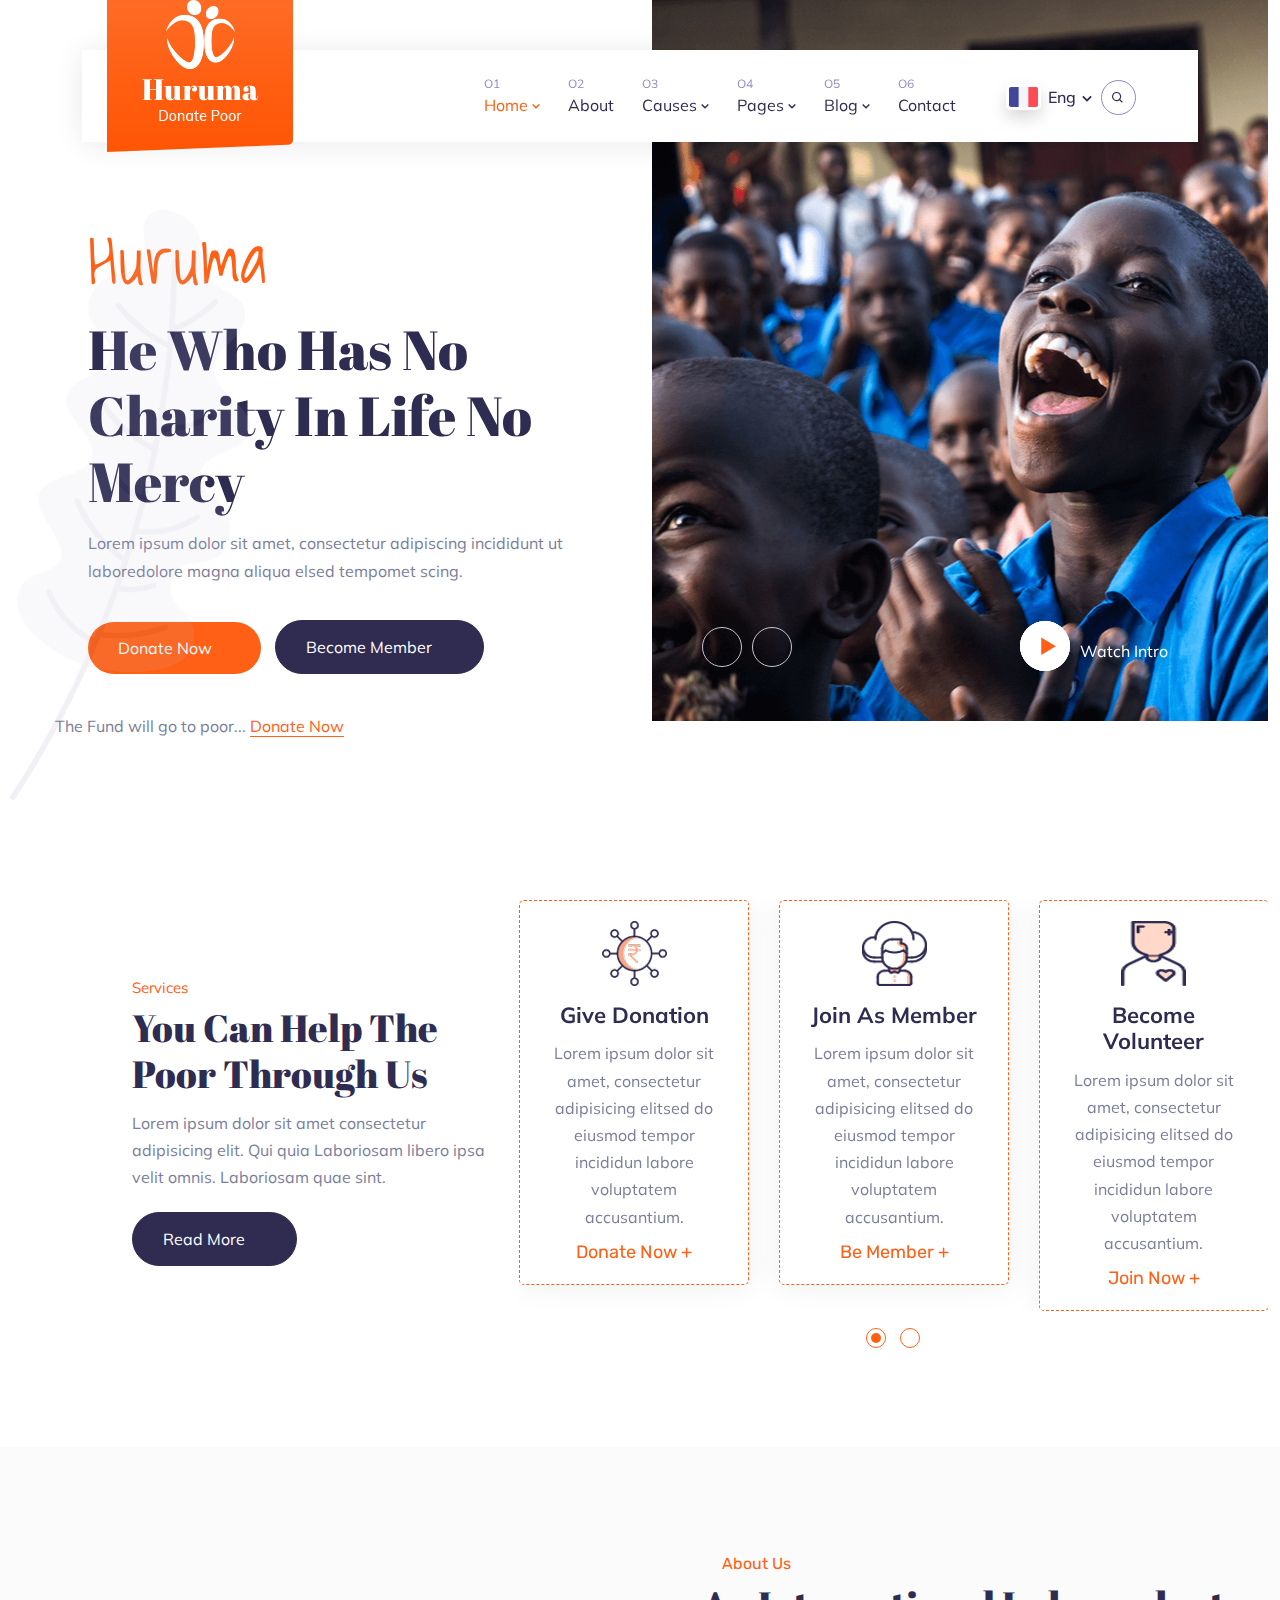
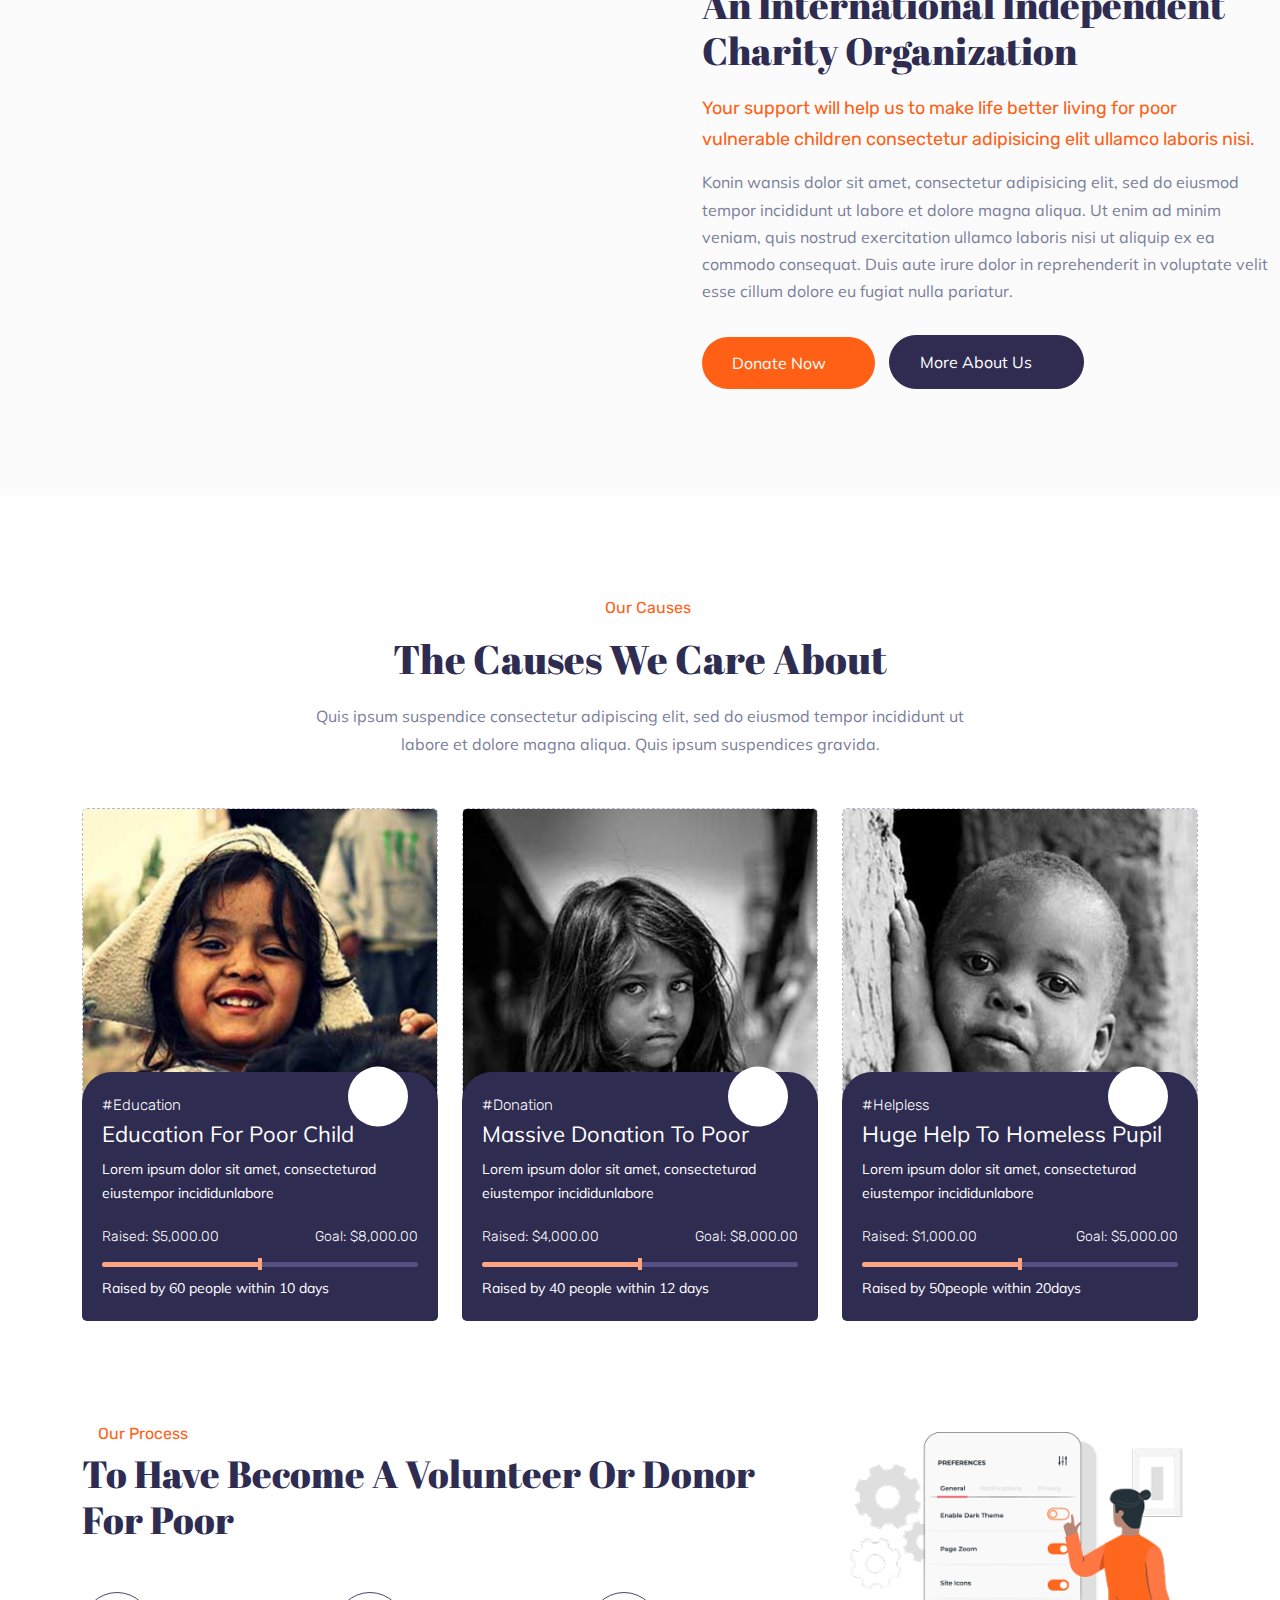
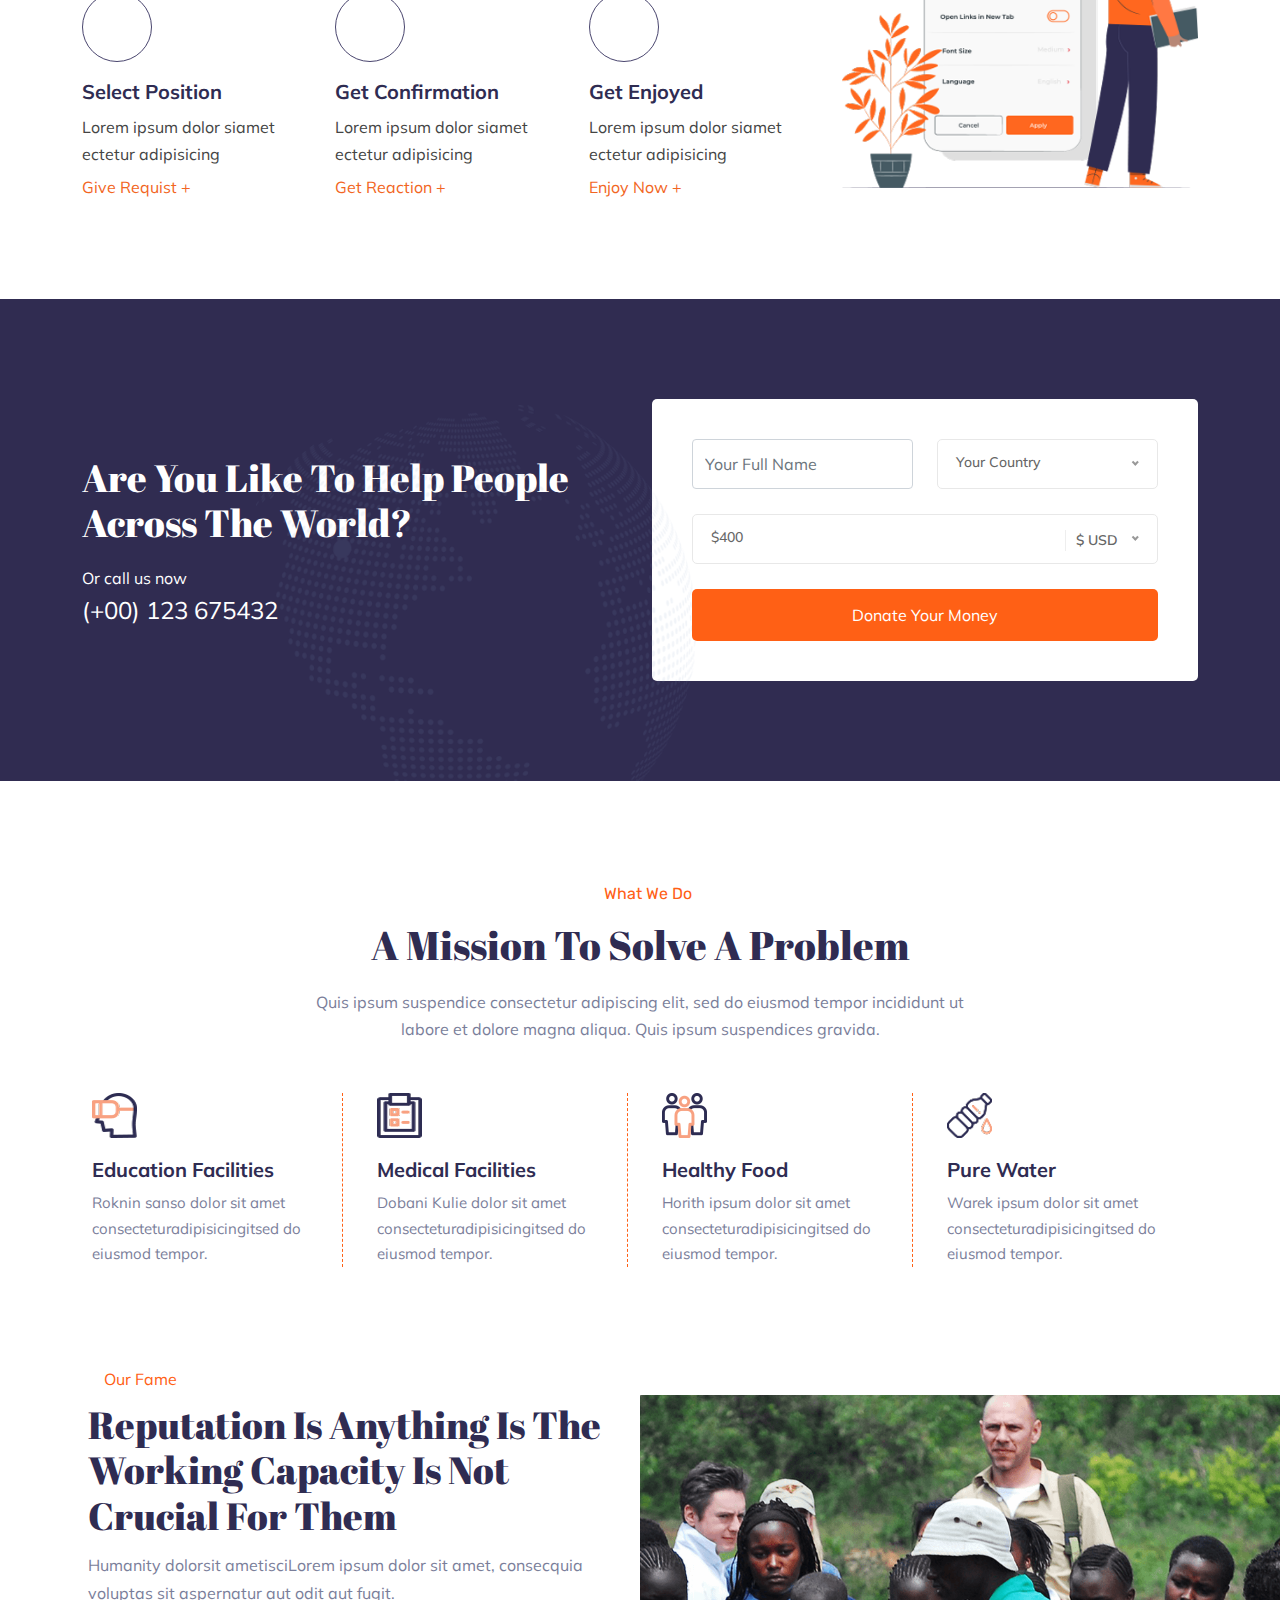
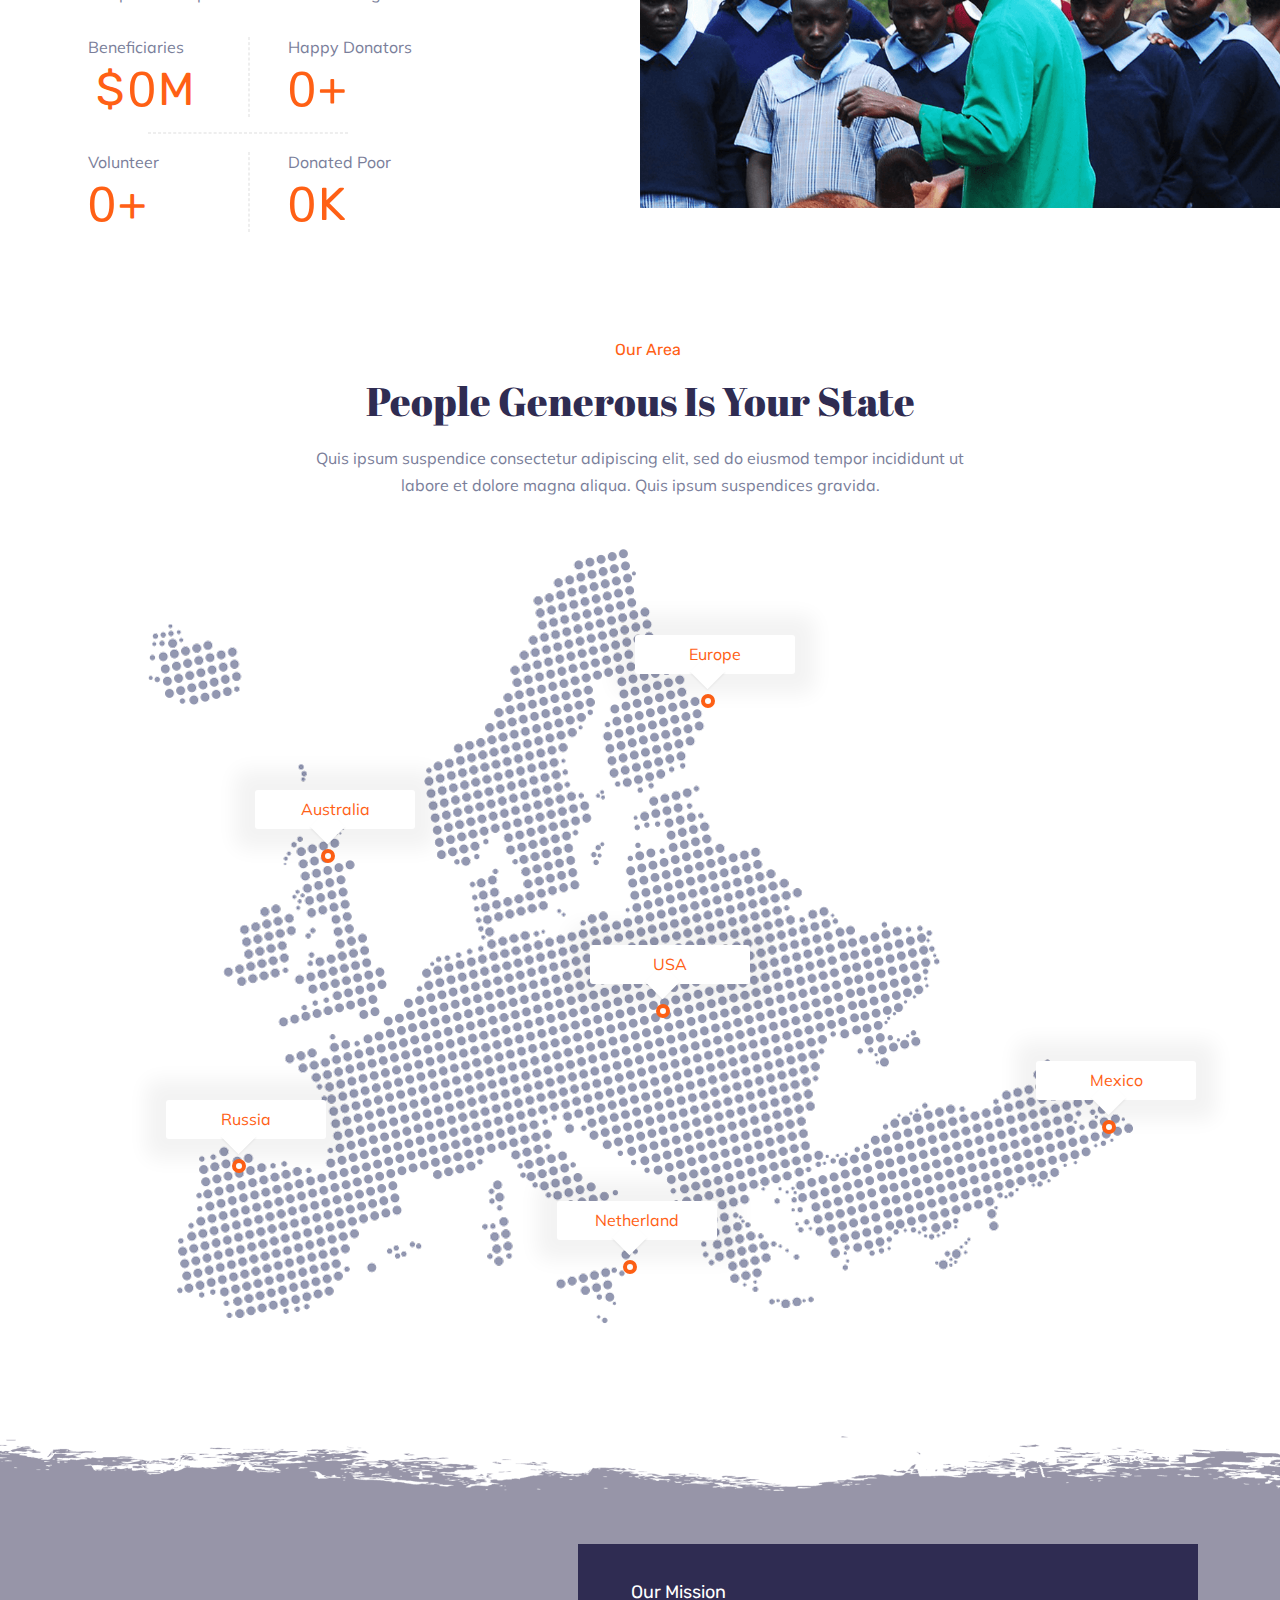
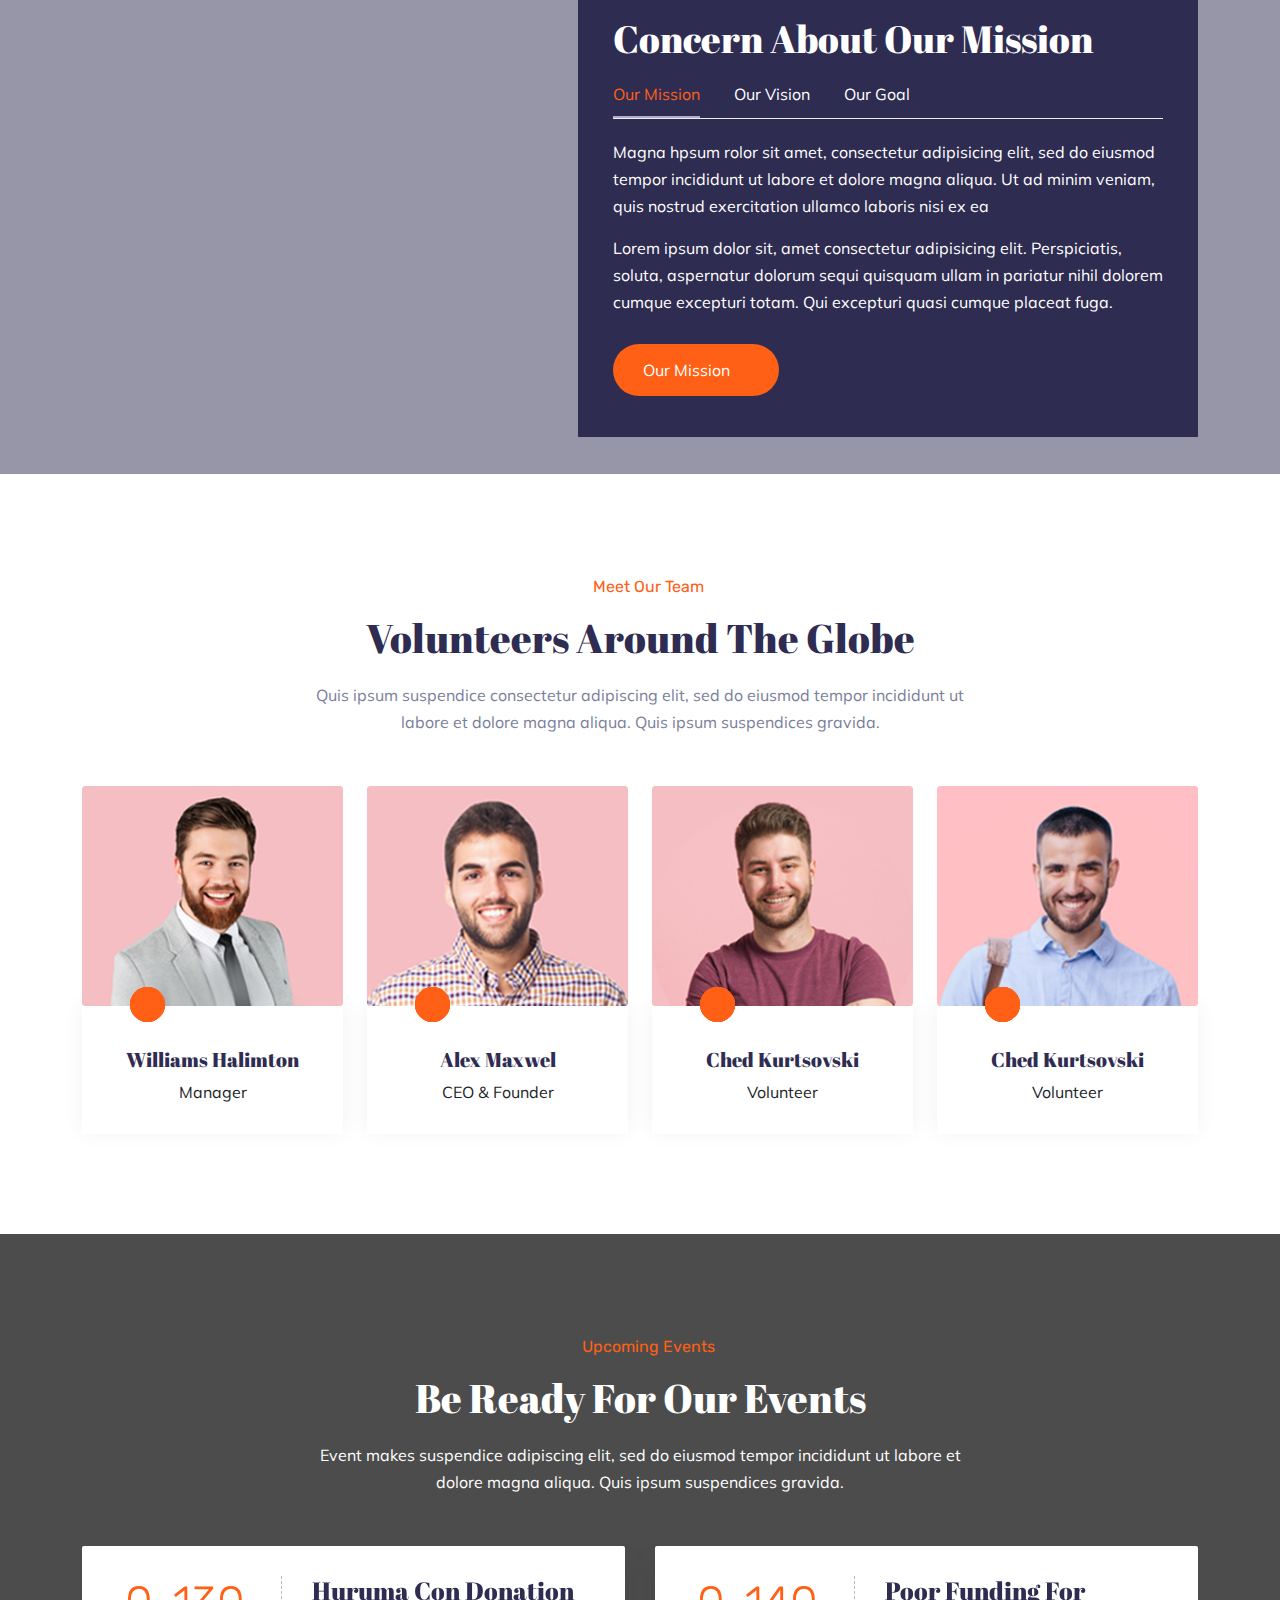
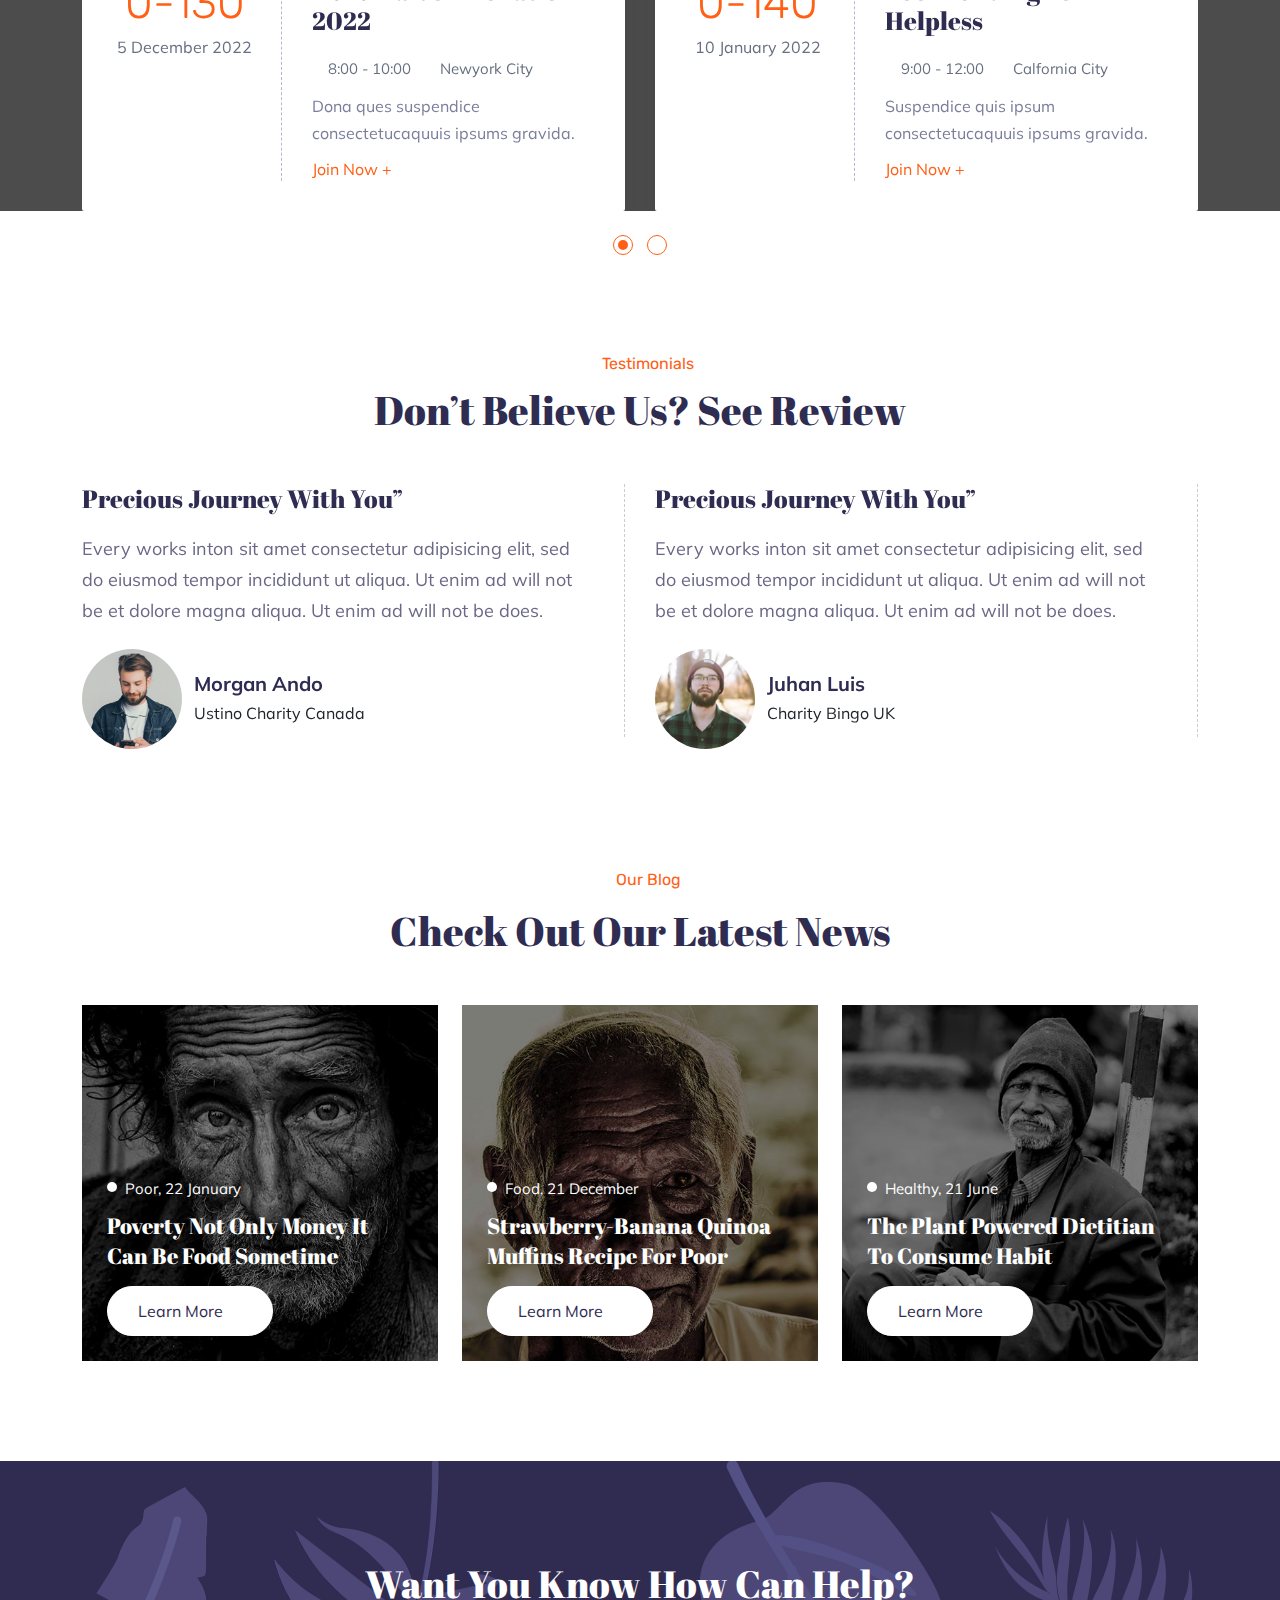
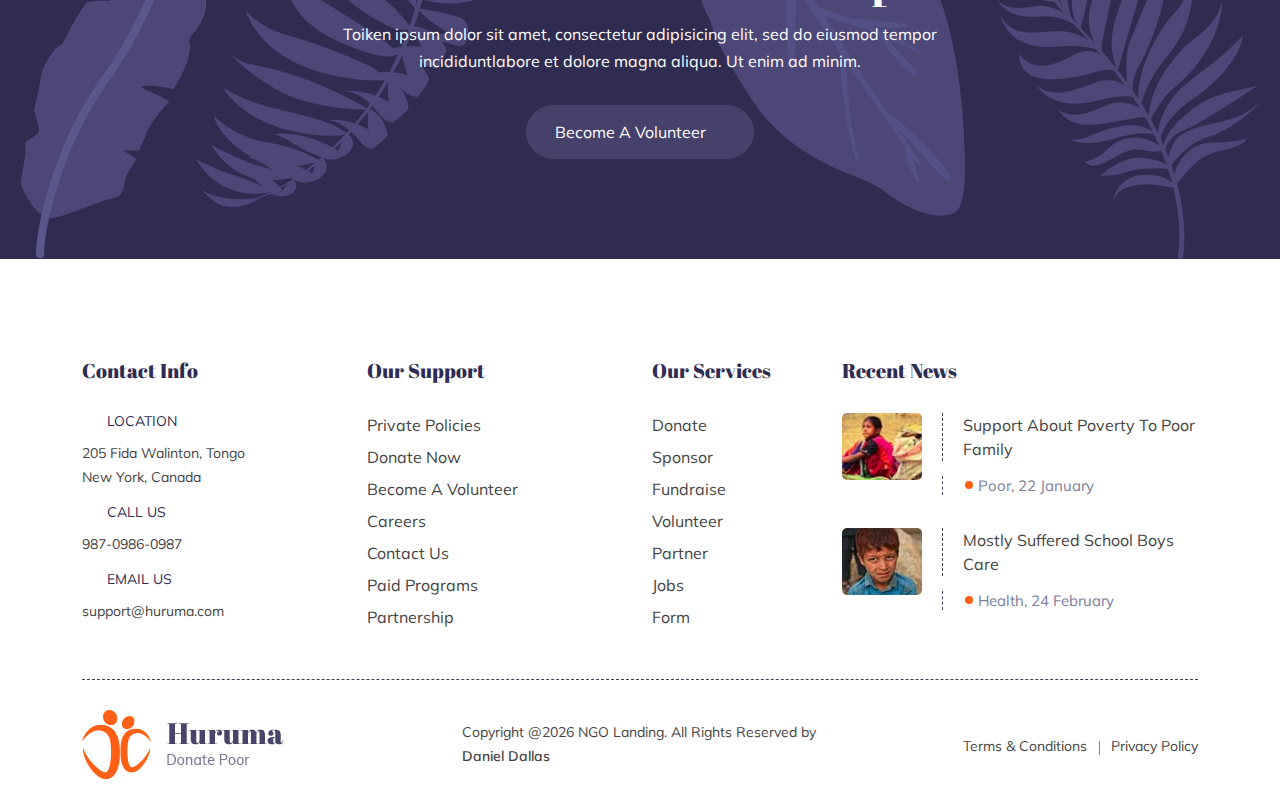
==== commit 900ed8d3: "Styling" ====
--- a/index.html
+++ b/index.html
@@ -40,7 +40,7 @@
 		
 		<title>NGO Landing Page</title>
 
-        <link rel="icon" type="image/png" href="https://templates.envytheme.com/huruma/default/assets/img/favicon.png">
+        <link rel="icon" type="image/png" href="./assets/images/favicon.png">
     </head>
 
     <body>
@@ -60,7 +60,7 @@
                 <div class="container">
                     <div class="huruma-responsive-menu">
                         <div class="logo">
-                            <a href="https://templates.envytheme.com/huruma/default/index.html">
+                            <a href="./index.html">
                                 <img src="./assets/images/logo.png" class="white-logo" alt="logo">
                                 <img src="./assets/images/logo-2.png" class="black-logo" alt="image">
                             </a>
@@ -72,7 +72,7 @@
             <div class="huruma-nav">
                 <div class="container">
                     <nav class="navbar navbar-expand-md navbar-light">
-                        <a class="navbar-brand" href="https://templates.envytheme.com/huruma/default/index.html">
+                        <a class="navbar-brand" href="./index.html">
                             <img src="./assets/images/logo.png" class="white-logo" alt="logo">
                             <img src="./assets/images/logo-2.png" class="black-logo" alt="image">
                         </a>
@@ -80,32 +80,32 @@
                         <div class="collapse navbar-collapse mean-menu" id="navbarSupportedContent" style="display: block;">
                             <ul class="navbar-nav">
                                 <li class="nav-item">
-                                    <a href="https://templates.envytheme.com/huruma/default/index-2.html#" class="nav-link active">
+                                    <a href="./index-2.html#" class="nav-link active">
                                         <span>o1</span>
                                         Home 
                                         <i class="bx bx-chevron-down"></i>
                                     </a>
                                     <ul class="dropdown-menu">
                                         <li class="nav-item">
-                                            <a href="https://templates.envytheme.com/huruma/default/index.html" class="nav-link">
+                                            <a href="./index.html" class="nav-link">
                                                 Home One
                                             </a>
                                         </li>
 
                                         <li class="nav-item">
-                                            <a href="https://templates.envytheme.com/huruma/default/index-2.html" class="nav-link active">
+                                            <a href="./index-2.html" class="nav-link active">
                                                 Home Two
                                             </a>
                                         </li>
 
                                         <li class="nav-item">
-                                            <a href="https://templates.envytheme.com/huruma/default/index-3.html" class="nav-link">
+                                            <a href="./index-3.html" class="nav-link">
                                                 Home Three
                                             </a>
                                         </li>
 
                                         <li class="nav-item">
-                                            <a href="https://templates.envytheme.com/huruma/default/index-4.html" class="nav-link">
+                                            <a href="./index-4.html" class="nav-link">
                                                 Home Four
                                             </a>
                                         </li>
@@ -113,27 +113,27 @@
                                 </li>
 
                                 <li class="nav-item">
-                                    <a href="https://templates.envytheme.com/huruma/default/about.html" class="nav-link">
+                                    <a href="./about.html" class="nav-link">
                                         <span>o2</span>
                                         About
                                     </a>
                                 </li>
 
                                 <li class="nav-item">
-                                    <a href="https://templates.envytheme.com/huruma/default/index-2.html#" class="nav-link">
+                                    <a href="./index-2.html#" class="nav-link">
                                         <span>o3</span>
                                         Causes 
                                         <i class="bx bx-chevron-down"></i>
                                     </a>
                                     <ul class="dropdown-menu">
                                         <li class="nav-item">
-                                            <a href="https://templates.envytheme.com/huruma/default/causes.html" class="nav-link">
+                                            <a href="./causes.html" class="nav-link">
                                                 Causes
                                             </a>
                                         </li>
 
                                         <li class="nav-item">
-                                            <a href="https://templates.envytheme.com/huruma/default/single-causes.html" class="nav-link">
+                                            <a href="./single-causes.html" class="nav-link">
                                                 Single Causes
                                             </a>
                                         </li>
@@ -141,7 +141,7 @@
                                 </li>
 
                                 <li class="nav-item">
-                                    <a href="https://templates.envytheme.com/huruma/default/index-2.html#" class="nav-link">
+                                    <a href="./index-2.html#" class="nav-link">
                                         <span>o4</span>
                                         Pages 
                                         <i class="bx bx-chevron-down"></i>
@@ -149,36 +149,36 @@
 
                                     <ul class="dropdown-menu">
                                         <li class="nav-item">
-                                            <a href="https://templates.envytheme.com/huruma/default/about.html" class="nav-link">
+                                            <a href="./about.html" class="nav-link">
                                                 About
                                             </a>
                                         </li>
 
                                         <li class="nav-item">
-                                            <a href="https://templates.envytheme.com/huruma/default/team.html" class="nav-link">
+                                            <a href="./team.html" class="nav-link">
                                                 Team
                                             </a>
                                         </li>
 
                                         <li class="nav-item">
-                                            <a href="https://templates.envytheme.com/huruma/default/gallery.html" class="nav-link">
+                                            <a href="./gallery.html" class="nav-link">
                                                 Gallery
                                             </a>
                                         </li>
 
                                         <li class="nav-item">
-                                            <a href="https://templates.envytheme.com/huruma/default/index-2.html#" class="nav-link">
+                                            <a href="./index-2.html#" class="nav-link">
                                                 Events 
                                             </a>
                                             <ul class="dropdown-menu">
                                                 <li class="nav-item">
-                                                    <a href="https://templates.envytheme.com/huruma/default/events.html" class="nav-link">
+                                                    <a href="./events.html" class="nav-link">
                                                         Events
                                                     </a>
                                                 </li>
 
                                                 <li class="nav-item">
-                                                    <a href="https://templates.envytheme.com/huruma/default/single-events.html" class="nav-link">
+                                                    <a href="./single-events.html" class="nav-link">
                                                         Events Details
                                                     </a>
                                                 </li>
@@ -186,34 +186,34 @@
                                         </li>
 
                                         <li class="nav-item">
-                                            <a href="https://templates.envytheme.com/huruma/default/faq.html" class="nav-link">
+                                            <a href="./faq.html" class="nav-link">
                                                 Faq
                                             </a>
                                         </li>
 
                                         <li class="nav-item">
-                                            <a href="https://templates.envytheme.com/huruma/default/feedback.html" class="nav-link">
+                                            <a href="./feedback.html" class="nav-link">
                                                 Feedback
                                             </a>
                                         </li>
 
                                         <li class="nav-item">
-                                            <a href="https://templates.envytheme.com/huruma/default/index-2.html#" class="nav-link">
+                                            <a href="./index-2.html#" class="nav-link">
                                                 User 
                                             </a>
                                             <ul class="dropdown-menu">
                                                 <li class="nav-item">
-                                                    <a href="https://templates.envytheme.com/huruma/default/log-in.html" class="nav-link">
+                                                    <a href="./log-in.html" class="nav-link">
                                                         Log In
                                                     </a>
                                                 </li>
                                                 <li class="nav-item">
-                                                    <a href="https://templates.envytheme.com/huruma/default/sign-up.html" class="nav-link">
+                                                    <a href="./sign-up.html" class="nav-link">
                                                         Sign Up
                                                     </a>
                                                 </li>
                                                 <li class="nav-item">
-                                                    <a href="https://templates.envytheme.com/huruma/default/recover-password.html" class="nav-link">
+                                                    <a href="./recover-password.html" class="nav-link">
                                                         Recover Password
                                                     </a>
                                                 </li>
@@ -221,13 +221,13 @@
                                         </li>
                                     
                                         <li class="nav-item">
-                                            <a href="https://templates.envytheme.com/huruma/default/error-404.html" class="nav-link">
+                                            <a href="./error-404.html" class="nav-link">
                                                 404 Error
                                             </a>
                                         </li>
 
                                         <li class="nav-item">
-                                            <a href="https://templates.envytheme.com/huruma/default/contact.html" class="nav-link">
+                                            <a href="./contact.html" class="nav-link">
                                                 Contact
                                             </a>
                                         </li>
@@ -235,26 +235,26 @@
                                 </li>
 
                                 <li class="nav-item">
-                                    <a href="https://templates.envytheme.com/huruma/default/index-2.html#" class="nav-link">
+                                    <a href="./index-2.html#" class="nav-link">
                                         <span>o5</span>
                                         Blog 
                                         <i class="bx bx-chevron-down"></i>
                                     </a>
                                     <ul class="dropdown-menu">
                                         <li class="nav-item">
-                                            <a href="https://templates.envytheme.com/huruma/default/blog-1.html" class="nav-link">
+                                            <a href="./blog-1.html" class="nav-link">
                                                 Blog Grid
                                             </a>
                                         </li>
 
                                         <li class="nav-item">
-                                            <a href="https://templates.envytheme.com/huruma/default/blog-2.html" class="nav-link">
+                                            <a href="./blog-2.html" class="nav-link">
                                                 Blog Right Sidebar
                                             </a>
                                         </li>
 
                                         <li class="nav-item">
-                                            <a href="https://templates.envytheme.com/huruma/default/single-blog.html" class="nav-link">
+                                            <a href="./single-blog.html" class="nav-link">
                                                 Blog Details
                                             </a>
                                         </li>
@@ -262,7 +262,7 @@
                                 </li>
 
                                 <li class="nav-item">
-                                    <a href="https://templates.envytheme.com/huruma/default/contact.html" class="nav-link">
+                                    <a href="./contact.html" class="nav-link">
                                         <span>o6</span>
                                         Contact
                                     </a>
@@ -277,23 +277,23 @@
                                     </button>
 
                                     <div class="dropdown-menu">
-                                        <a href="https://templates.envytheme.com/huruma/default/index-2.html#" class="dropdown-item d-flex align-items-center">
+                                        <a href="./index-2.html#" class="dropdown-item d-flex align-items-center">
                                             <img src="./assets/images/germany-flag.jpg" class="shadow-sm" alt="flag">
                                             <span>Ger</span>
                                         </a>
-                                        <a href="https://templates.envytheme.com/huruma/default/index-2.html#" class="dropdown-item d-flex align-items-center">
+                                        <a href="./index-2.html#" class="dropdown-item d-flex align-items-center">
                                             <img src="./assets/images/italy-flag.jpg" class="shadow-sm" alt="flag">
                                             <span>Fre</span>
                                         </a>
-                                        <a href="https://templates.envytheme.com/huruma/default/index-2.html#" class="dropdown-item d-flex align-items-center">
+                                        <a href="./index-2.html#" class="dropdown-item d-flex align-items-center">
                                             <img src="./assets/images/spain-flag.jpg" class="shadow-sm" alt="flag">
                                             <span>Spa</span>
                                         </a>
-                                        <a href="https://templates.envytheme.com/huruma/default/index-2.html#" class="dropdown-item d-flex align-items-center">
+                                        <a href="./index-2.html#" class="dropdown-item d-flex align-items-center">
                                             <img src="./assets/images/russia-flag.jpg" class="shadow-sm" alt="flag">
                                             <span>Rus</span>
                                         </a>
-                                        <a href="https://templates.envytheme.com/huruma/default/index-2.html#" class="dropdown-item d-flex align-items-center">
+                                        <a href="./index-2.html#" class="dropdown-item d-flex align-items-center">
                                             <img src="./assets/images/us-flag.jpg" class="shadow-sm" alt="flag">
                                             <span>Ita</span>
                                         </a>
@@ -340,42 +340,42 @@
                     <h2>Instagram</h2>
                     <ul>
                         <li>
-							<a href="https://templates.envytheme.com/huruma/default/index-2.html#">
+							<a href="./index-2.html#">
 								<img src="./assets/images/1.jpg" alt="image">
                             </a>
                         </li>
                         <li>
-                            <a href="https://templates.envytheme.com/huruma/default/index-2.html#">
+                            <a href="./index-2.html#">
                                 <img src="./assets/images/2.jpg" alt="image">
                             </a>
                         </li>
                         <li>
-                            <a href="https://templates.envytheme.com/huruma/default/index-2.html#">
+                            <a href="./index-2.html#">
                                 <img src="./assets/images/3.jpg" alt="image">
                             </a>
                         </li>
                         <li>
-                            <a href="https://templates.envytheme.com/huruma/default/index-2.html#">
+                            <a href="./index-2.html#">
                                 <img src="./assets/images/4.jpg" alt="image">
                             </a>
                         </li>
                         <li>
-                            <a href="https://templates.envytheme.com/huruma/default/index-2.html#">
+                            <a href="./index-2.html#">
                                 <img src="./assets/images/5.jpg" alt="image">
                             </a>
                         </li>
                         <li>
-                            <a href="https://templates.envytheme.com/huruma/default/index-2.html#">
+                            <a href="./index-2.html#">
                                 <img src="./assets/images/6.jpg" alt="image">
                             </a>
                         </li>
                         <li>
-                            <a href="https://templates.envytheme.com/huruma/default/index-2.html#">
+                            <a href="./index-2.html#">
                                 <img src="./assets/images/7.jpg" alt="image">
                             </a>
                         </li>
                         <li>
-                            <a href="https://templates.envytheme.com/huruma/default/index-2.html#">
+                            <a href="./index-2.html#">
                                 <img src="./assets/images/8.jpg" alt="image">
                             </a>
                         </li>
@@ -397,27 +397,27 @@
     
                             <ul class="social">
                                 <li>
-                                    <a href="https://templates.envytheme.com/huruma/default/index-2.html#" target="_blank">
+                                    <a href="./index-2.html#" target="_blank">
                                         <i class="flaticon-facebook"></i>
                                     </a>
                                 </li>
                                 <li>
-                                    <a href="https://templates.envytheme.com/huruma/default/index-2.html#" target="_blank">
+                                    <a href="./index-2.html#" target="_blank">
                                         <i class="flaticon-twitter"></i>
                                     </a>
                                 </li>
                                 <li>
-                                    <a href="https://templates.envytheme.com/huruma/default/index-2.html#" target="_blank">
+                                    <a href="./index-2.html#" target="_blank">
                                         <i class="flaticon-instagram"></i>
                                     </a>
                                 </li>
                                 <li>
-                                    <a href="https://templates.envytheme.com/huruma/default/index-2.html#" target="_blank">
+                                    <a href="./index-2.html#" target="_blank">
                                         <i class="flaticon-linkedin"></i>
                                     </a>
                                 </li>
                                 <li>
-                                    <a href="https://templates.envytheme.com/huruma/default/index-2.html#" target="_blank">
+                                    <a href="./index-2.html#" target="_blank">
                                         <i class="flaticon-pinterest"></i>
                                     </a>
                                 </li>
@@ -445,12 +445,12 @@
                                     <h1>He who has no charity in life no mercy</h1>
                                     <p>Lorem ipsum dolor sit amet, consectetur adipiscing incididunt ut laboredolore magna aliqua elsed  tempomet scing.</p>
                                     <div class="banner-btn">
-                                        <a href="https://templates.envytheme.com/huruma/default/index-2.html#" class="default-btn">
+                                        <a href="./index-2.html#" class="default-btn">
                                             Donate Now
                                             <i class="flaticon-right"></i>
                                             <span></span>
                                         </a>
-                                        <a class="optional-btn" href="https://templates.envytheme.com/huruma/default/index-2.html#">
+                                        <a class="optional-btn" href="./index-2.html#">
                                             Become Member
                                             <i class="flaticon-right"></i>
                                         </a>
@@ -518,7 +518,7 @@
                             <span>Services</span>
                             <h3>You Can Help The Poor through us</h3>
                             <p>Lorem ipsum dolor sit amet consectetur adipisicing elit. Qui quia Laboriosam libero ipsa velit omnis. Laboriosam quae sint.</p>
-                            <a href="https://templates.envytheme.com/huruma/default/index-2.html#" class="optional-btn">
+                            <a href="./index-2.html#" class="optional-btn">
                                 Read More
                                 <i class="flaticon-right"></i>
                             </a>
@@ -543,7 +543,7 @@
                                 <h3>Quick Fundraiser</h3>
                                 <p>Lorem ipsum dolor sit amet, consectetur adipisicing elitsed do eiusmod tempor incididun labore  voluptatem accusantium.</p>
     
-                                <a href="https://templates.envytheme.com/huruma/default/index-2.html#" class="feature-btn">
+                                <a href="./index-2.html#" class="feature-btn">
                                     Give now +
                                 </a>
                             </div></div><div class="owl-item cloned" style="width: 229.776px; margin-right: 30px;"><div class="feature-card">
@@ -555,7 +555,7 @@
                                 <h3>Give Donation</h3>
                                 <p>Lorem ipsum dolor sit amet, consectetur adipisicing elitsed do eiusmod tempor incididun labore  voluptatem accusantium.</p>
     
-                                <a href="https://templates.envytheme.com/huruma/default/index-2.html#" class="feature-btn">
+                                <a href="./index-2.html#" class="feature-btn">
                                     Donate now +
                                 </a>
                             </div></div><div class="owl-item cloned" style="width: 229.776px; margin-right: 30px;"><div class="feature-card">
@@ -567,7 +567,7 @@
                                 <h3>Join as member</h3>
                                 <p>Lorem ipsum dolor sit amet, consectetur adipisicing elitsed do eiusmod tempor incididun labore  voluptatem accusantium.</p>
     
-                                <a href="https://templates.envytheme.com/huruma/default/index-2.html#" class="feature-btn">
+                                <a href="./index-2.html#" class="feature-btn">
                                     Be Member +
                                 </a>
                             </div></div><div class="owl-item" style="width: 229.776px; margin-right: 30px;"><div class="feature-card">
@@ -579,7 +579,7 @@
                                 <h3>Become Volunteer</h3>
                                 <p>Lorem ipsum dolor sit amet, consectetur adipisicing elitsed do eiusmod tempor incididun labore  voluptatem accusantium.</p>
     
-                                <a href="https://templates.envytheme.com/huruma/default/index-2.html#" class="feature-btn">
+                                <a href="./index-2.html#" class="feature-btn">
                                     Join now +
                                 </a>
                             </div></div><div class="owl-item" style="width: 229.776px; margin-right: 30px;"><div class="feature-card">
@@ -591,7 +591,7 @@
                                 <h3>Quick Fundraiser</h3>
                                 <p>Lorem ipsum dolor sit amet, consectetur adipisicing elitsed do eiusmod tempor incididun labore  voluptatem accusantium.</p>
     
-                                <a href="https://templates.envytheme.com/huruma/default/index-2.html#" class="feature-btn">
+                                <a href="./index-2.html#" class="feature-btn">
                                     Give now +
                                 </a>
                             </div></div><div class="owl-item active" style="width: 229.776px; margin-right: 30px;"><div class="feature-card">
@@ -603,7 +603,7 @@
                                 <h3>Give Donation</h3>
                                 <p>Lorem ipsum dolor sit amet, consectetur adipisicing elitsed do eiusmod tempor incididun labore  voluptatem accusantium.</p>
     
-                                <a href="https://templates.envytheme.com/huruma/default/index-2.html#" class="feature-btn">
+                                <a href="./index-2.html#" class="feature-btn">
                                     Donate now +
                                 </a>
                             </div></div><div class="owl-item active" style="width: 229.776px; margin-right: 30px;"><div class="feature-card">
@@ -615,7 +615,7 @@
                                 <h3>Join as member</h3>
                                 <p>Lorem ipsum dolor sit amet, consectetur adipisicing elitsed do eiusmod tempor incididun labore  voluptatem accusantium.</p>
     
-                                <a href="https://templates.envytheme.com/huruma/default/index-2.html#" class="feature-btn">
+                                <a href="./index-2.html#" class="feature-btn">
                                     Be Member +
                                 </a>
                             </div></div><div class="owl-item cloned active" style="width: 229.776px; margin-right: 30px;"><div class="feature-card">
@@ -627,7 +627,7 @@
                                 <h3>Become Volunteer</h3>
                                 <p>Lorem ipsum dolor sit amet, consectetur adipisicing elitsed do eiusmod tempor incididun labore  voluptatem accusantium.</p>
     
-                                <a href="https://templates.envytheme.com/huruma/default/index-2.html#" class="feature-btn">
+                                <a href="./index-2.html#" class="feature-btn">
                                     Join now +
                                 </a>
                             </div></div><div class="owl-item cloned" style="width: 229.776px; margin-right: 30px;"><div class="feature-card">
@@ -639,7 +639,7 @@
                                 <h3>Quick Fundraiser</h3>
                                 <p>Lorem ipsum dolor sit amet, consectetur adipisicing elitsed do eiusmod tempor incididun labore  voluptatem accusantium.</p>
     
-                                <a href="https://templates.envytheme.com/huruma/default/index-2.html#" class="feature-btn">
+                                <a href="./index-2.html#" class="feature-btn">
                                     Give now +
                                 </a>
                             </div></div><div class="owl-item cloned" style="width: 229.776px; margin-right: 30px;"><div class="feature-card">
@@ -651,7 +651,7 @@
                                 <h3>Give Donation</h3>
                                 <p>Lorem ipsum dolor sit amet, consectetur adipisicing elitsed do eiusmod tempor incididun labore  voluptatem accusantium.</p>
     
-                                <a href="https://templates.envytheme.com/huruma/default/index-2.html#" class="feature-btn">
+                                <a href="./index-2.html#" class="feature-btn">
                                     Donate now +
                                 </a>
                             </div></div></div></div><div class="owl-nav disabled"><button type="button" role="presentation" class="owl-prev"><span aria-label="Previous">‹</span></button><button type="button" role="presentation" class="owl-next"><span aria-label="Next">›</span></button></div><div class="owl-dots"><button role="button" class="owl-dot active"><span></span></button><button role="button" class="owl-dot"><span></span></button></div></div>
@@ -684,12 +684,12 @@
                             <p>Konin wansis dolor sit amet, consectetur adipisicing elit, sed do eiusmod tempor incididunt ut labore et dolore magna aliqua. Ut enim ad minim veniam, quis nostrud exercitation ullamco laboris nisi ut aliquip ex ea commodo consequat. Duis aute irure dolor in reprehenderit in voluptate velit esse cillum dolore eu fugiat nulla pariatur. </p>
 
                             <div class="about-btn">
-                                <a href="https://templates.envytheme.com/huruma/default/index-2.html#" class="default-btn">
+                                <a href="./index-2.html#" class="default-btn">
                                     Donate Now
                                     <i class="flaticon-right"></i>
                                     <span></span>
                                 </a>
-                                <a class="optional-btn" href="https://templates.envytheme.com/huruma/default/index-2.html#">
+                                <a class="optional-btn" href="./index-2.html#">
                                     More about us
                                     <i class="flaticon-right"></i>
                                 </a>
@@ -737,7 +737,7 @@
                                     <p>Raised by 60 people within 10 days</p>
                                 </div>
                                 
-                                <a href="https://templates.envytheme.com/huruma/default/single-causes.html" class="causes-btn-one">
+                                <a href="./single-causes.html" class="causes-btn-one">
                                     Donate Now
                                     <i class="flaticon-right"></i>
                                 </a>
@@ -768,7 +768,7 @@
                                     <p>Raised by 40 people within 12 days</p>
                                 </div>
                                 
-                                <a href="https://templates.envytheme.com/huruma/default/single-causes.html" class="causes-btn-one">
+                                <a href="./single-causes.html" class="causes-btn-one">
                                     Donate Now
                                     <i class="flaticon-right"></i>
                                 </a>
@@ -799,7 +799,7 @@
                                     <p>Raised by 50people within 20days</p>
                                 </div>
                                 
-                                <a href="https://templates.envytheme.com/huruma/default/single-causes.html" class="causes-btn-one">
+                                <a href="./single-causes.html" class="causes-btn-one">
                                     Donate Now
                                     <i class="flaticon-right"></i>
                                 </a>
@@ -832,7 +832,7 @@
                                     </div>
                                     <h3>Select Position</h3>
                                     <p>Lorem ipsum dolor siamet ectetur adipisicing</p>
-                                    <a href="https://templates.envytheme.com/huruma/default/index-2.html#" class="process-btn">Give Requist +</a>
+                                    <a href="./index-2.html#" class="process-btn">Give Requist +</a>
                                 </div>
                             </div>
         
@@ -843,7 +843,7 @@
                                     </div>
                                     <h3>Get Confirmation</h3>
                                     <p>Lorem ipsum dolor siamet ectetur adipisicing</p>
-                                    <a href="https://templates.envytheme.com/huruma/default/index-2.html#" class="process-btn">Get Reaction +</a>
+                                    <a href="./index-2.html#" class="process-btn">Get Reaction +</a>
                                 </div>
                             </div>
         
@@ -854,7 +854,7 @@
                                     </div>
                                     <h3>Get Enjoyed</h3>
                                     <p>Lorem ipsum dolor siamet ectetur adipisicing</p>
-                                    <a href="https://templates.envytheme.com/huruma/default/index-2.html#" class="process-btn">Enjoy Now +</a>
+                                    <a href="./index-2.html#" class="process-btn">Enjoy Now +</a>
                                 </div>
                             </div>
                         </div>
@@ -1083,7 +1083,7 @@
                     <img src="./assets/images/map.png" alt="map">
                     
                     <div class="location">
-                        <a href="https://templates.envytheme.com/huruma/default/index-2.html#">
+                        <a href="./index-2.html#">
                             <div class="location-info">
                                 <h5>Australia</h5>
                             </div>
@@ -1091,7 +1091,7 @@
                     </div>
 
                     <div class="location location2">
-                        <a href="https://templates.envytheme.com/huruma/default/index-2.html#">
+                        <a href="./index-2.html#">
                             <div class="location-info">
                                 <h5>Europe</h5>
                             </div>
@@ -1099,7 +1099,7 @@
                     </div>
 
                     <div class="location location3">
-                        <a href="https://templates.envytheme.com/huruma/default/index-2.html#">
+                        <a href="./index-2.html#">
                             <div class="location-info">
                                 <h5>Russia</h5>
                             </div>
@@ -1107,7 +1107,7 @@
                     </div>
 
                     <div class="location location4">
-                        <a href="https://templates.envytheme.com/huruma/default/index-2.html#">
+                        <a href="./index-2.html#">
                             <div class="location-info">
                                 <h5>USA</h5>
                             </div>
@@ -1115,7 +1115,7 @@
                     </div>
 
                     <div class="location location5">
-                        <a href="https://templates.envytheme.com/huruma/default/index-2.html#">
+                        <a href="./index-2.html#">
                             <div class="location-info">
                                 <h5>Netherland</h5>
                             </div>
@@ -1123,7 +1123,7 @@
                     </div>
 
                     <div class="location location6">
-                        <a href="https://templates.envytheme.com/huruma/default/index-2.html#">
+                        <a href="./index-2.html#">
                             <div class="location-info">
                                 <h5>Mexico</h5>
                             </div>
@@ -1150,17 +1150,17 @@
 							<div class="tab mission-list-tab">
 								<ul class="tabs active">
 									<li class="current">
-										<a href="https://templates.envytheme.com/huruma/default/index-2.html#">
+										<a href="./index-2.html#">
 											Our Mission
 										</a>
 									</li>
 									<li>
-										<a href="https://templates.envytheme.com/huruma/default/index-2.html#">
+										<a href="./index-2.html#">
 											Our Vision
 										</a>
 									</li>
 									<li>
-										<a href="https://templates.envytheme.com/huruma/default/index-2.html#">
+										<a href="./index-2.html#">
 											Our Goal
 										</a>
 									</li>
@@ -1171,7 +1171,7 @@
 										<p>Magna  hpsum rolor sit amet, consectetur adipisicing elit, sed do eiusmod tempor incididunt ut labore et dolore magna aliqua. Ut ad minim veniam, quis nostrud exercitation ullamco laboris nisi ex ea </p>
 
 										<p>Lorem ipsum dolor sit, amet consectetur adipisicing elit. Perspiciatis, soluta, aspernatur dolorum sequi quisquam ullam in pariatur nihil dolorem cumque excepturi totam. Qui excepturi quasi cumque placeat fuga.</p>
-										<a class="default-btn" href="https://templates.envytheme.com/huruma/default/index-2.html#">
+										<a class="default-btn" href="./index-2.html#">
                                             Our Mission
                                             <span></span>
                                             <i class="flaticon-right"></i>
@@ -1182,7 +1182,7 @@
 										<p>Magna  hpsum rolor sit amet, consectetur adipisicing elit, sed do eiusmod tempor incididunt ut labore et dolore magna aliqua. Ut ad minim veniam, quis nostrud exercitation ullamco laboris nisi ex ea </p>
 
 										<p>Lorem ipsum dolor sit, amet consectetur adipisicing elit. Perspiciatis, soluta, aspernatur dolorum sequi quisquam ullam in pariatur nihil dolorem cumque excepturi totam. Qui excepturi quasi cumque placeat fuga.</p>
-										<a class="default-btn" href="https://templates.envytheme.com/huruma/default/index-2.html#">
+										<a class="default-btn" href="./index-2.html#">
                                             Our Mission
                                             <span></span>
                                             <i class="flaticon-right"></i>
@@ -1193,7 +1193,7 @@
 										<p>Magna  hpsum rolor sit amet, consectetur adipisicing elit, sed do eiusmod tempor incididunt ut labore et dolore magna aliqua. Ut ad minim veniam, quis nostrud exercitation ullamco laboris nisi ex ea </p>
 
 										<p>Lorem ipsum dolor sit, amet consectetur adipisicing elit. Perspiciatis, soluta, aspernatur dolorum sequi quisquam ullam in pariatur nihil dolorem cumque excepturi totam. Qui excepturi quasi cumque placeat fuga.</p>
-										<a class="default-btn" href="https://templates.envytheme.com/huruma/default/index-2.html#">
+										<a class="default-btn" href="./index-2.html#">
                                             Our Mission
                                             <span></span>
                                             <i class="flaticon-right"></i>
@@ -1231,23 +1231,23 @@
                                 <img src="./assets/images/11.png" alt="image">
                                 <ul class="social-btn">
                                     <li>
-                                        <a href="https://templates.envytheme.com/huruma/default/index-2.html#">
+                                        <a href="./index-2.html#">
                                             <i class="flaticon-plus"></i>
                                         </a>
                                     </li>
                                     <li>
-                                        <a href="https://templates.envytheme.com/huruma/default/index-2.html#">
+                                        <a href="./index-2.html#">
                                             <i class="flaticon-twitter"></i>
                                         </a>
                                     </li>
                                     
                                     <li>
-                                        <a href="https://templates.envytheme.com/huruma/default/index-2.html#">
+                                        <a href="./index-2.html#">
                                             <i class="flaticon-instagram"></i>
                                         </a>
                                     </li>
                                     <li>
-                                        <a href="https://templates.envytheme.com/huruma/default/index-2.html#">
+                                        <a href="./index-2.html#">
                                             <i class="flaticon-facebook"></i>
                                         </a>
                                     </li>
@@ -1266,23 +1266,23 @@
                                 <img src="./assets/images/12.png" alt="image">
                                 <ul class="social-btn">
                                     <li>
-                                        <a href="https://templates.envytheme.com/huruma/default/index-2.html#">
+                                        <a href="./index-2.html#">
                                             <i class="flaticon-plus"></i>
                                         </a>
                                     </li>
                                     <li>
-                                        <a href="https://templates.envytheme.com/huruma/default/index-2.html#">
+                                        <a href="./index-2.html#">
                                             <i class="flaticon-twitter"></i>
                                         </a>
                                     </li>
                                     
                                     <li>
-                                        <a href="https://templates.envytheme.com/huruma/default/index-2.html#">
+                                        <a href="./index-2.html#">
                                             <i class="flaticon-instagram"></i>
                                         </a>
                                     </li>
                                     <li>
-                                        <a href="https://templates.envytheme.com/huruma/default/index-2.html#">
+                                        <a href="./index-2.html#">
                                             <i class="flaticon-facebook"></i>
                                         </a>
                                     </li>
@@ -1301,23 +1301,23 @@
                                 <img src="./assets/images/13.png" alt="image">
                                 <ul class="social-btn">
                                     <li>
-                                        <a href="https://templates.envytheme.com/huruma/default/index-2.html#">
+                                        <a href="./index-2.html#">
                                             <i class="flaticon-plus"></i>
                                         </a>
                                     </li>
                                     <li>
-                                        <a href="https://templates.envytheme.com/huruma/default/index-2.html#">
+                                        <a href="./index-2.html#">
                                             <i class="flaticon-twitter"></i>
                                         </a>
                                     </li>
                                     
                                     <li>
-                                        <a href="https://templates.envytheme.com/huruma/default/index-2.html#">
+                                        <a href="./index-2.html#">
                                             <i class="flaticon-instagram"></i>
                                         </a>
                                     </li>
                                     <li>
-                                        <a href="https://templates.envytheme.com/huruma/default/index-2.html#">
+                                        <a href="./index-2.html#">
                                             <i class="flaticon-facebook"></i>
                                         </a>
                                     </li>
@@ -1336,23 +1336,23 @@
                                 <img src="./assets/images/14.png" alt="image">
                                 <ul class="social-btn">
                                     <li>
-                                        <a href="https://templates.envytheme.com/huruma/default/index-2.html#">
+                                        <a href="./index-2.html#">
                                             <i class="flaticon-plus"></i>
                                         </a>
                                     </li>
                                     <li>
-                                        <a href="https://templates.envytheme.com/huruma/default/index-2.html#">
+                                        <a href="./index-2.html#">
                                             <i class="flaticon-twitter"></i>
                                         </a>
                                     </li>
                                     
                                     <li>
-                                        <a href="https://templates.envytheme.com/huruma/default/index-2.html#">
+                                        <a href="./index-2.html#">
                                             <i class="flaticon-instagram"></i>
                                         </a>
                                     </li>
                                     <li>
-                                        <a href="https://templates.envytheme.com/huruma/default/index-2.html#">
+                                        <a href="./index-2.html#">
                                             <i class="flaticon-facebook"></i>
                                         </a>
                                     </li>
@@ -1419,7 +1419,7 @@
                                         </li>
                                     </ul>
                                     <p>Dona ques suspendice consectetucaquuis ipsums gravida.</p>
-                                    <a href="https://templates.envytheme.com/huruma/default/single-events.html" class="event-btn-one">Join Now +</a>
+                                    <a href="./single-events.html" class="event-btn-one">Join Now +</a>
                                 </div>
                             </div>
                         </div>
@@ -1452,7 +1452,7 @@
                                         </li>
                                     </ul>
                                     <p>Suspendice quis ipsum  consectetucaquuis ipsums gravida.</p>
-                                    <a href="https://templates.envytheme.com/huruma/default/single-events.html" class="event-btn-one">Join Now +</a>
+                                    <a href="./single-events.html" class="event-btn-one">Join Now +</a>
                                 </div>
                             </div>
                         </div>
@@ -1485,7 +1485,7 @@
                                         </li>
                                     </ul>
                                     <p>Dona ques suspendice consectetucaquuis ipsums gravida.</p>
-                                    <a href="https://templates.envytheme.com/huruma/default/single-events.html" class="event-btn-one">Join Now +</a>
+                                    <a href="./single-events.html" class="event-btn-one">Join Now +</a>
                                 </div>
                             </div>
                         </div>
@@ -1518,7 +1518,7 @@
                                         </li>
                                     </ul>
                                     <p>Suspendice quis ipsum  consectetucaquuis ipsums gravida.</p>
-                                    <a href="https://templates.envytheme.com/huruma/default/single-events.html" class="event-btn-one">Join Now +</a>
+                                    <a href="./single-events.html" class="event-btn-one">Join Now +</a>
                                 </div>
                             </div>
                         </div>
@@ -1551,7 +1551,7 @@
                                         </li>
                                     </ul>
                                     <p>Dona ques suspendice consectetucaquuis ipsums gravida.</p>
-                                    <a href="https://templates.envytheme.com/huruma/default/single-events.html" class="event-btn-one">Join Now +</a>
+                                    <a href="./single-events.html" class="event-btn-one">Join Now +</a>
                                 </div>
                             </div>
                         </div>
@@ -1584,7 +1584,7 @@
                                         </li>
                                     </ul>
                                     <p>Suspendice quis ipsum  consectetucaquuis ipsums gravida.</p>
-                                    <a href="https://templates.envytheme.com/huruma/default/single-events.html" class="event-btn-one">Join Now +</a>
+                                    <a href="./single-events.html" class="event-btn-one">Join Now +</a>
                                 </div>
                             </div>
                         </div>
@@ -1617,7 +1617,7 @@
                                         </li>
                                     </ul>
                                     <p>Dona ques suspendice consectetucaquuis ipsums gravida.</p>
-                                    <a href="https://templates.envytheme.com/huruma/default/single-events.html" class="event-btn-one">Join Now +</a>
+                                    <a href="./single-events.html" class="event-btn-one">Join Now +</a>
                                 </div>
                             </div>
                         </div>
@@ -1650,7 +1650,7 @@
                                         </li>
                                     </ul>
                                     <p>Suspendice quis ipsum  consectetucaquuis ipsums gravida.</p>
-                                    <a href="https://templates.envytheme.com/huruma/default/single-events.html" class="event-btn-one">Join Now +</a>
+                                    <a href="./single-events.html" class="event-btn-one">Join Now +</a>
                                 </div>
                             </div>
                         </div>
@@ -1768,7 +1768,7 @@
                                 <span>Poor, 22 January</span>
                                 <h3>Poverty not only money it can be food sometime</h3>
                                 <p>Lorem ipsum dolor sit amet, consectet adipiscing elit, sed do eiusmod tempo incididun amet, consectet.</p>
-                                <a href="https://templates.envytheme.com/huruma/default/single-news.html" class="blog-btn-one">
+                                <a href="./single-news.html" class="blog-btn-one">
                                     Learn more 
                                     <i class="flaticon-plus"></i>
                                 </a>
@@ -1786,7 +1786,7 @@
                                 <span>Food, 21 December</span>
                                 <h3>Strawberry-Banana Quinoa Muffins Recipe for poor</h3>
                                 <p>Lorem ipsum dolor sit amet, consectet adipiscing elit, sed do eiusmod tempo incididun amet, consectet.</p>
-                                <a href="https://templates.envytheme.com/huruma/default/single-news.html" class="blog-btn-one">
+                                <a href="./single-news.html" class="blog-btn-one">
                                     Learn more 
                                     <i class="flaticon-plus"></i>
                                 </a>
@@ -1804,7 +1804,7 @@
                                 <span>Healthy, 21 June</span>
                                 <h3>The Plant Powered Dietitian to consume habit</h3>
                                 <p>Lorem ipsum dolor sit amet, consectet adipiscing elit, sed do eiusmod tempo incididun amet, consectet.</p>
-                                <a href="https://templates.envytheme.com/huruma/default/single-news.html" class="blog-btn-one">
+                                <a href="./single-news.html" class="blog-btn-one">
                                     Learn more 
                                     <i class="flaticon-plus"></i>
                                 </a>
@@ -1822,7 +1822,7 @@
                 <div class="section-title">
                     <h2>Want you know How Can  Help?</h2>
                     <p>Toiken ipsum dolor sit amet, consectetur adipisicing elit, sed do eiusmod tempor incididuntlabore et dolore magna aliqua. Ut enim ad minim.</p>
-                    <a href="https://templates.envytheme.com/huruma/default/index-2.html#" class="donate-btn">
+                    <a href="./index-2.html#" class="donate-btn">
                         Become A Volunteer
                         <i class="flaticon-right"></i>
                     </a>
@@ -1874,37 +1874,37 @@
 
                             <ul class="footer-quick-links">
                                 <li>
-                                    <a href="https://templates.envytheme.com/huruma/default/index-2.html#">
+                                    <a href="./index-2.html#">
                                         Private Policies
                                     </a>
                                 </li>
                                 <li>
-                                    <a href="https://templates.envytheme.com/huruma/default/index-2.html#">
+                                    <a href="./index-2.html#">
                                         Donate Now
                                     </a>
                                 </li>
                                 <li>
-                                    <a href="https://templates.envytheme.com/huruma/default/index-2.html#">
+                                    <a href="./index-2.html#">
                                         Become a Volunteer
                                     </a>
                                 </li>
                                 <li>
-                                    <a href="https://templates.envytheme.com/huruma/default/index-2.html#">
+                                    <a href="./index-2.html#">
                                         Careers
                                     </a>
                                 </li>
                                 <li>
-                                    <a href="https://templates.envytheme.com/huruma/default/index-2.html#">
+                                    <a href="./index-2.html#">
                                         Contact Us
                                     </a>
                                 </li>
                                 <li>
-                                    <a href="https://templates.envytheme.com/huruma/default/index-2.html#">
+                                    <a href="./index-2.html#">
                                         Paid programs
                                     </a>
                                 </li>
                                 <li>
-                                    <a href="https://templates.envytheme.com/huruma/default/index-2.html#">
+                                    <a href="./index-2.html#">
                                         Partnership
                                     </a>
                                 </li>
@@ -1918,37 +1918,37 @@
 
                             <ul class="footer-quick-links">
                                 <li>
-                                    <a href="https://templates.envytheme.com/huruma/default/index-2.html#">
+                                    <a href="./index-2.html#">
                                         Donate
                                     </a>
                                 </li>
                                 <li>
-                                    <a href="https://templates.envytheme.com/huruma/default/index-2.html#">
+                                    <a href="./index-2.html#">
                                         Sponsor
                                     </a>
                                 </li>
                                 <li>
-                                    <a href="https://templates.envytheme.com/huruma/default/index-2.html#">
+                                    <a href="./index-2.html#">
                                         Fundraise
                                     </a>
                                 </li>
                                 <li>
-                                    <a href="https://templates.envytheme.com/huruma/default/index-2.html#">
+                                    <a href="./index-2.html#">
                                         Volunteer
                                     </a>
                                 </li>
                                 <li>
-                                    <a href="https://templates.envytheme.com/huruma/default/index-2.html#">
+                                    <a href="./index-2.html#">
                                         Partner
                                     </a>
                                 </li>
                                 <li>
-                                    <a href="https://templates.envytheme.com/huruma/default/index-2.html#">
+                                    <a href="./index-2.html#">
                                         Jobs
                                     </a>
                                 </li>
                                 <li>
-                                    <a href="https://templates.envytheme.com/huruma/default/index-2.html#">
+                                    <a href="./index-2.html#">
                                         Form 
                                     </a>
                                 </li>
@@ -1961,7 +1961,7 @@
                             <h3>Recent News</h3>
 
                             <div class="footer-news">
-                               <a href="https://templates.envytheme.com/huruma/default/single-blog.html">
+                               <a href="./single-blog.html">
                                     <img src="./assets/images/1(6).jpg" alt="image">
                                     <h4>Support about poverty to poor family</h4>
                                     <span>Poor, 22 January</span>
@@ -1969,7 +1969,7 @@
                             </div>
 
                             <div class="footer-news">
-                               <a href="https://templates.envytheme.com/huruma/default/single-blog.html">
+                               <a href="./single-blog.html">
                                     <img src="./assets/images/2(6).jpg" alt="image">
                                     <h4>Mostly suffered school Boys care</h4>
                                     <span>Health, 24 February</span>
@@ -1993,9 +1993,9 @@
                             <div class="col-lg-4 col-md-6">
                                 <p>
                                     <i class="far fa-copyright"></i> 
-                                    Copyright @<script>document.write(new Date().getFullYear())</script>2022 Huruma. All Rights Reserved by
-                                    <a href="https://envytheme.com/" target="_blank">
-                                        EnvyTheme
+                                    Copyright @<script>document.write(new Date().getFullYear())</script> NGO Landing. All Rights Reserved by
+                                    <a href="#" target="_blank">
+                                        Daniel Dallas
                                     </a>
                                 </p>
                             </div>
@@ -2003,10 +2003,10 @@
                             <div class="col-lg-4 col-md-6">
                                 <ul>
                                     <li>
-                                        <a href="https://templates.envytheme.com/huruma/default/terms-condition.html">Terms &amp; Conditions</a>
+                                        <a href="./terms-condition.html">Terms &amp; Conditions</a>
                                     </li>
                                     <li>
-                                        <a href="https://templates.envytheme.com/huruma/default/privacy-policy.html">Privacy Policy</a>
+                                        <a href="./privacy-policy.html">Privacy Policy</a>
                                     </li>
                                 </ul>
                             </div>
@@ -2026,46 +2026,46 @@
 
 
         <!-- Jquery Slim JS -->
-        <script src="./Huruma - Charity Foundation HTML Template_files/jquery.min.js.download"></script>
+        <script src="./assets/js/jquery.min.js"></script>
         <!-- Bootstrap JS -->
-        <script src="./Huruma - Charity Foundation HTML Template_files/bootstrap.bundle.min.js.download"></script>
+        <script src="./assets/js/bootstrap.bundle.min.js"></script>
         <!-- Meanmenu JS -->
-        <script src="./Huruma - Charity Foundation HTML Template_files/jquery.meanmenu.js.download"></script>
+        <script src="./assets/js/jquery.meanmenu.js"></script>
          <!-- Easing Min JS -->
-		<script src="./Huruma - Charity Foundation HTML Template_files/jquery.easing.min.js.download"></script>
+		<script src="./assets/js/jquery.easing.min.js"></script>
         <!-- Owl Carousel JS -->
-		<script src="./Huruma - Charity Foundation HTML Template_files/owl.carousel.min.js.download"></script>
+		<script src="./assets/js/owl.carousel.min.js"></script>
         <!-- Owl Magnific JS -->
-		<script src="./Huruma - Charity Foundation HTML Template_files/jquery.magnific-popup.min.js.download"></script>
+		<script src="./assets/js/jquery.magnific-popup.min.js"></script>
         <!-- Nice Select JS -->
-		<script src="./Huruma - Charity Foundation HTML Template_files/jquery.nice-select.min.js.download"></script>
+		<script src="./assets/js/jquery.nice-select.min.js"></script>
 		<!-- Appear JS --> 
-        <script src="./Huruma - Charity Foundation HTML Template_files/jquery.appear.js.download"></script>
+        <script src="./assets/js/jquery.appear.js"></script>
 		<!-- Odometer JS --> 
-		<script src="./Huruma - Charity Foundation HTML Template_files/odometer.min.js.download"></script>
+		<script src="./assets/js/odometer.min.js"></script>
         <!-- Image Light Box JS --> 
-		<script src="./Huruma - Charity Foundation HTML Template_files/imagelightbox.min.js.download"></script>
+		<script src="./assets/js/imagelightbox.min.js"></script>
 		<!-- Form Ajaxchimp JS -->
-		<script src="./Huruma - Charity Foundation HTML Template_files/jquery.ajaxchimp.min.js.download"></script>
+		<script src="./assets/js/jquery.ajaxchimp.min.js"></script>
 		<!-- Form Validator JS -->
-		<script src="./Huruma - Charity Foundation HTML Template_files/form-validator.min.js.download"></script>
+		<script src="./assets/js/form-validator.min.js"></script>
 		<!-- Contact JS -->
-		<script src="./Huruma - Charity Foundation HTML Template_files/contact-form-script.js.download"></script>
+		<script src="./assets/js/contact-form-script.js"></script>
         <!-- Custom JS -->
-        <!-- <script src="./Huruma - Charity Foundation HTML Template_files/main.js.download"></script><a href="https://themeforest.net/checkout/from_item/25802564?license=regular&amp;support=bundle_6month&amp;_ga=2.234118621.2131256700.1648234835-1425290503.1590986634" target="_blank" class="buy-now-btn">Buy Now</a><div class="switch-box"><label id="switch" class="switch"><input type="checkbox" onchange="toggleTheme()" id="slider"><span class="slider round"></span></label></div> -->
+        <!-- <script src="./assets/js/main.js"></script><a href="https://themeforest.net/checkout/from_item/25802564?license=regular&amp;support=bundle_6month&amp;_ga=2.234118621.2131256700.1648234835-1425290503.1590986634" target="_blank" class="buy-now-btn">Buy Now</a><div class="switch-box"><label id="switch" class="switch"><input type="checkbox" onchange="toggleTheme()" id="slider"><span class="slider round"></span></label></div> -->
         
         <!-- Slider Revolution core JavaScript files -->
-        <script src="./Huruma - Charity Foundation HTML Template_files/jquery.themepunch.tools.min.js.download"></script>
-        <script src="./Huruma - Charity Foundation HTML Template_files/jquery.themepunch.revolution.min.js.download"></script>
-        <script src="./Huruma - Charity Foundation HTML Template_files/revolution.extension.actions.min.js.download"></script>
-        <script src="./Huruma - Charity Foundation HTML Template_files/revolution.extension.carousel.min.js.download"></script>
-        <script src="./Huruma - Charity Foundation HTML Template_files/revolution.extension.kenburn.min.js.download"></script>
-        <script src="./Huruma - Charity Foundation HTML Template_files/revolution.extension.layeranimation.min.js.download"></script>
-        <script src="./Huruma - Charity Foundation HTML Template_files/revolution.extension.migration.min.js.download"></script>
-        <script src="./Huruma - Charity Foundation HTML Template_files/revolution.extension.navigation.min.js.download"></script>
-        <script src="./Huruma - Charity Foundation HTML Template_files/revolution.extension.parallax.min.js.download"></script>
-        <script src="./Huruma - Charity Foundation HTML Template_files/revolution.extension.slideanims.min.js.download"></script>
-        <script src="./Huruma - Charity Foundation HTML Template_files/revolution.extension.video.min.js.download"></script>
-        <script src="./Huruma - Charity Foundation HTML Template_files/rev-slider-custom.js.download"></script>
+        <script src="./assets/js/jquery.themepunch.tools.min.js"></script>
+        <script src="./assets/js/jquery.themepunch.revolution.min.js"></script>
+        <script src="./assets/js/revolution.extension.actions.min.js"></script>
+        <script src="./assets/js/revolution.extension.carousel.min.js"></script>
+        <script src="./assets/js/revolution.extension.kenburn.min.js"></script>
+        <script src="./assets/js/revolution.extension.layeranimation.min.js"></script>
+        <script src="./assets/js/revolution.extension.migration.min.js"></script>
+        <script src="./assets/js/revolution.extension.navigation.min.js"></script>
+        <script src="./assets/js/revolution.extension.parallax.min.js"></script>
+        <script src="./assets/js/revolution.extension.slideanims.min.js"></script>
+        <script src="./assets/js/revolution.extension.video.min.js"></script>
+        <script src="./assets/js/rev-slider-custom.js"></script>
     
 <div id="imageDownloaderSidebarContainer"><div class="image-downloader-ext-container"><div tabindex="-1" class="b-sidebar-outer"><!----><div id="image-downloader-sidebar" tabindex="-1" role="dialog" aria-modal="false" aria-hidden="true" class="b-sidebar shadow b-sidebar-right bg-light text-dark" style="width: 500px; display: none;"><!----><div class="b-sidebar-body"><div></div></div><!----></div><!----><!----></div></div></div></body></html>--- a/assets/css/settings.css
+++ b/assets/css/settings.css
@@ -10,4 +10,4 @@
 email:     	info@themepunch.com
 website:   	http://www.themepunch.com
 -----------------------------------------------------------------------------*/
-#debungcontrolls,.debugtimeline{width:100%;box-sizing:border-box}.rev_column,.rev_column .tp-parallax-wrap,.tp-svg-layer svg{vertical-align:top}#debungcontrolls{z-index:100000;position:fixed;bottom:0;height:auto;background:rgba(0,0,0,.6);padding:10px}.debugtimeline{height:10px;position:relative;margin-bottom:3px;display:none;white-space:nowrap}.debugtimeline:hover{height:15px}.the_timeline_tester{background:#e74c3c;position:absolute;top:0;left:0;height:100%;width:0}.rs-go-fullscreen{position:fixed!important;width:100%!important;height:100%!important;top:0!important;left:0!important;z-index:9999999!important;background:#fff!important}.debugtimeline.tl_slide .the_timeline_tester{background:#f39c12}.debugtimeline.tl_frame .the_timeline_tester{background:#3498db}.debugtimline_txt{color:#fff;font-weight:400;font-size:7px;position:absolute;left:10px;top:0;white-space:nowrap;line-height:10px}.rtl{direction:rtl}@font-face{font-family:revicons;src:url(../fonts/revicons/revicons.eot?5510888);src:url(../fonts/revicons/revicons.eot?5510888#iefix) format('embedded-opentype'),url(../fonts/revicons/revicons.woff?5510888) format('woff'),url(../fonts/revicons/revicons.ttf?5510888) format('truetype'),url(../fonts/revicons/revicons.svg?5510888#revicons) format('svg');font-weight:400;font-style:normal}[class*=" revicon-"]:before,[class^=revicon-]:before{font-family:revicons;font-style:normal;font-weight:400;speak:none;display:inline-block;text-decoration:inherit;width:1em;margin-right:.2em;text-align:center;font-variant:normal;text-transform:none;line-height:1em;margin-left:.2em}.revicon-search-1:before{content:'\e802'}.revicon-pencil-1:before{content:'\e831'}.revicon-picture-1:before{content:'\e803'}.revicon-cancel:before{content:'\e80a'}.revicon-info-circled:before{content:'\e80f'}.revicon-trash:before{content:'\e801'}.revicon-left-dir:before{content:'\e817'}.revicon-right-dir:before{content:'\e818'}.revicon-down-open:before{content:'\e83b'}.revicon-left-open:before{content:'\e819'}.revicon-right-open:before{content:'\e81a'}.revicon-angle-left:before{content:'\e820'}.revicon-angle-right:before{content:'\e81d'}.revicon-left-big:before{content:'\e81f'}.revicon-right-big:before{content:'\e81e'}.revicon-magic:before{content:'\e807'}.revicon-picture:before{content:'\e800'}.revicon-export:before{content:'\e80b'}.revicon-cog:before{content:'\e832'}.revicon-login:before{content:'\e833'}.revicon-logout:before{content:'\e834'}.revicon-video:before{content:'\e805'}.revicon-arrow-combo:before{content:'\e827'}.revicon-left-open-1:before{content:'\e82a'}.revicon-right-open-1:before{content:'\e82b'}.revicon-left-open-mini:before{content:'\e822'}.revicon-right-open-mini:before{content:'\e823'}.revicon-left-open-big:before{content:'\e824'}.revicon-right-open-big:before{content:'\e825'}.revicon-left:before{content:'\e836'}.revicon-right:before{content:'\e826'}.revicon-ccw:before{content:'\e808'}.revicon-arrows-ccw:before{content:'\e806'}.revicon-palette:before{content:'\e829'}.revicon-list-add:before{content:'\e80c'}.revicon-doc:before{content:'\e809'}.revicon-left-open-outline:before{content:'\e82e'}.revicon-left-open-2:before{content:'\e82c'}.revicon-right-open-outline:before{content:'\e82f'}.revicon-right-open-2:before{content:'\e82d'}.revicon-equalizer:before{content:'\e83a'}.revicon-layers-alt:before{content:'\e804'}.revicon-popup:before{content:'\e828'}.rev_slider_wrapper{position:relative;z-index:0;width:100%}.rev_slider{position:relative;overflow:visible}.entry-content .rev_slider a,.rev_slider a{box-shadow:none}.tp-overflow-hidden{overflow:hidden!important}.group_ov_hidden{overflow:hidden}.rev_slider img,.tp-simpleresponsive img{max-width:none!important;transition:none;margin:0;padding:0;border:none}.rev_slider .no-slides-text{font-weight:700;text-align:center;padding-top:80px}.rev_slider>ul,.rev_slider>ul>li,.rev_slider>ul>li:before,.rev_slider_wrapper>ul,.tp-revslider-mainul>li,.tp-revslider-mainul>li:before,.tp-simpleresponsive>ul,.tp-simpleresponsive>ul>li,.tp-simpleresponsive>ul>li:before{list-style:none!important;position:absolute;margin:0!important;padding:0!important;overflow-x:visible;overflow-y:visible;background-image:none;background-position:0 0;text-indent:0;top:0;left:0}.rev_slider>ul>li,.rev_slider>ul>li:before,.tp-revslider-mainul>li,.tp-revslider-mainul>li:before,.tp-simpleresponsive>ul>li,.tp-simpleresponsive>ul>li:before{visibility:hidden}.tp-revslider-mainul,.tp-revslider-slidesli{padding:0!important;margin:0!important;list-style:none!important}.fullscreen-container,.fullwidthbanner-container{padding:0;position:relative}.rev_slider li.tp-revslider-slidesli{position:absolute!important}.tp-caption .rs-untoggled-content{display:block}.tp-caption .rs-toggled-content{display:none}.rs-toggle-content-active.tp-caption .rs-toggled-content{display:block}.rs-toggle-content-active.tp-caption .rs-untoggled-content{display:none}.rev_slider .caption,.rev_slider .tp-caption{position:relative;visibility:hidden;white-space:nowrap;display:block;-webkit-font-smoothing:antialiased!important;z-index:1}.rev_slider .caption,.rev_slider .tp-caption,.tp-simpleresponsive img{-moz-user-select:none;-khtml-user-select:none;-webkit-user-select:none;-o-user-select:none}.rev_slider .tp-mask-wrap .tp-caption,.rev_slider .tp-mask-wrap :last-child,.wpb_text_column .rev_slider .tp-mask-wrap .tp-caption,.wpb_text_column .rev_slider .tp-mask-wrap :last-child{margin-bottom:0}.tp-svg-layer svg{width:100%;height:100%;position:relative}.tp-carousel-wrapper{cursor:url(openhand.cur),move}.tp-carousel-wrapper.dragged{cursor:url(closedhand.cur),move}.tp_inner_padding{box-sizing:border-box;max-height:none!important}.tp-caption.tp-layer-selectable{-moz-user-select:all;-khtml-user-select:all;-webkit-user-select:all;-o-user-select:all}.tp-caption.tp-hidden-caption,.tp-forcenotvisible,.tp-hide-revslider,.tp-parallax-wrap.tp-hidden-caption{visibility:hidden!important;display:none!important}.rev_slider audio,.rev_slider embed,.rev_slider iframe,.rev_slider object,.rev_slider video{max-width:none!important}.tp-element-background{position:absolute;top:0;left:0;width:100%;height:100%;z-index:0}.tp-blockmask,.tp-blockmask_in,.tp-blockmask_out{position:absolute;top:0;left:0;width:100%;height:100%;background:#fff;z-index:1000;transform:scaleX(0) scaleY(0)}.tp-parallax-wrap{transform-style:preserve-3d}.rev_row_zone{position:absolute;width:100%;left:0;box-sizing:border-box;min-height:50px;font-size:0}.rev_column_inner,.rev_slider .tp-caption.rev_row{position:relative;width:100%!important;box-sizing:border-box}.rev_row_zone_top{top:0}.rev_row_zone_middle{top:50%;transform:translateY(-50%)}.rev_row_zone_bottom{bottom:0}.rev_slider .tp-caption.rev_row{display:table;table-layout:fixed;vertical-align:top;height:auto!important;font-size:0}.rev_column{display:table-cell;position:relative;height:auto;box-sizing:border-box;font-size:0}.rev_column_inner{display:block;height:auto!important;white-space:normal!important}.rev_column_bg{width:100%;height:100%;position:absolute;top:0;left:0;z-index:0;box-sizing:border-box;background-clip:content-box;border:0 solid transparent}.tp-caption .backcorner,.tp-caption .backcornertop,.tp-caption .frontcorner,.tp-caption .frontcornertop{height:0;top:0;width:0;position:absolute}.rev_column_inner .tp-loop-wrap,.rev_column_inner .tp-mask-wrap,.rev_column_inner .tp-parallax-wrap{text-align:inherit}.rev_column_inner .tp-mask-wrap{display:inline-block}.rev_column_inner .tp-parallax-wrap,.rev_column_inner .tp-parallax-wrap .tp-loop-wrap,.rev_column_inner .tp-parallax-wrap .tp-mask-wrap{position:relative!important;left:auto!important;top:auto!important;line-height:0}.tp-video-play-button,.tp-video-play-button i{line-height:50px!important;vertical-align:top;text-align:center}.rev_column_inner .rev_layer_in_column,.rev_column_inner .tp-parallax-wrap,.rev_column_inner .tp-parallax-wrap .tp-loop-wrap,.rev_column_inner .tp-parallax-wrap .tp-mask-wrap{vertical-align:top}.rev_break_columns{display:block!important}.rev_break_columns .tp-parallax-wrap.rev_column{display:block!important;width:100%!important}.fullwidthbanner-container{overflow:hidden}.fullwidthbanner-container .fullwidthabanner{width:100%;position:relative}.tp-static-layers{position:absolute;z-index:101;top:0;left:0}.tp-caption .frontcorner{border-left:40px solid transparent;border-right:0 solid transparent;border-top:40px solid #00A8FF;left:-40px}.tp-caption .backcorner{border-left:0 solid transparent;border-right:40px solid transparent;border-bottom:40px solid #00A8FF;right:0}.tp-caption .frontcornertop{border-left:40px solid transparent;border-right:0 solid transparent;border-bottom:40px solid #00A8FF;left:-40px}.tp-caption .backcornertop{border-left:0 solid transparent;border-right:40px solid transparent;border-top:40px solid #00A8FF;right:0}.tp-layer-inner-rotation{position:relative!important}img.tp-slider-alternative-image{width:100%;height:auto}.caption.fullscreenvideo,.rs-background-video-layer,.tp-caption.coverscreenvideo,.tp-caption.fullscreenvideo{width:100%;height:100%;top:0;left:0;position:absolute}.noFilterClass{filter:none!important}.rs-background-video-layer{visibility:hidden;z-index:0}.caption.fullscreenvideo audio,.caption.fullscreenvideo iframe,.caption.fullscreenvideo video,.tp-caption.fullscreenvideo iframe,.tp-caption.fullscreenvideo iframe audio,.tp-caption.fullscreenvideo iframe video{width:100%!important;height:100%!important;display:none}.fullcoveredvideo audio,.fullscreenvideo audio .fullcoveredvideo video,.fullscreenvideo video{background:#000}.fullcoveredvideo .tp-poster{background-position:center center;background-size:cover;width:100%;height:100%;top:0;left:0}.videoisplaying .html5vid .tp-poster{display:none}.tp-video-play-button{background:#000;background:rgba(0,0,0,.3);border-radius:5px;position:absolute;top:50%;left:50%;color:#FFF;margin-top:-25px;margin-left:-25px;cursor:pointer;width:50px;height:50px;box-sizing:border-box;display:inline-block;z-index:4;opacity:0;transition:opacity .3s ease-out!important}.tp-audio-html5 .tp-video-play-button,.tp-hiddenaudio{display:none!important}.tp-caption .html5vid{width:100%!important;height:100%!important}.tp-video-play-button i{width:50px;height:50px;display:inline-block;font-size:40px!important}.rs-fullvideo-cover,.tp-dottedoverlay,.tp-shadowcover{height:100%;top:0;left:0;position:absolute}.tp-caption:hover .tp-video-play-button{opacity:1;display:block}.tp-caption .tp-revstop{display:none;border-left:5px solid #fff!important;border-right:5px solid #fff!important;margin-top:15px!important;line-height:20px!important;vertical-align:top;font-size:25px!important}.tp-seek-bar,.tp-video-button,.tp-volume-bar{outline:0;line-height:12px;margin:0;cursor:pointer}.videoisplaying .revicon-right-dir{display:none}.videoisplaying .tp-revstop{display:inline-block}.videoisplaying .tp-video-play-button{display:none}.fullcoveredvideo .tp-video-play-button{display:none!important}.fullscreenvideo .fullscreenvideo audio,.fullscreenvideo .fullscreenvideo video{object-fit:contain!important}.fullscreenvideo .fullcoveredvideo audio,.fullscreenvideo .fullcoveredvideo video{object-fit:cover!important}.tp-video-controls{position:absolute;bottom:0;left:0;right:0;padding:5px;opacity:0;transition:opacity .3s;background-image:linear-gradient(to bottom,#000 13%,#323232 100%);display:table;max-width:100%;overflow:hidden;box-sizing:border-box}.rev-btn.rev-hiddenicon i,.rev-btn.rev-withicon i{transition:all .2s ease-out!important;font-size:15px}.tp-caption:hover .tp-video-controls{opacity:.9}.tp-video-button{background:rgba(0,0,0,.5);border:0;border-radius:3px;font-size:12px;color:#fff;padding:0}.tp-video-button:hover{cursor:pointer}.tp-video-button-wrap,.tp-video-seek-bar-wrap,.tp-video-vol-bar-wrap{padding:0 5px;display:table-cell;vertical-align:middle}.tp-video-seek-bar-wrap{width:80%}.tp-video-vol-bar-wrap{width:20%}.tp-seek-bar,.tp-volume-bar{width:100%;padding:0}.rs-fullvideo-cover{width:100%;background:0 0;z-index:5}.disabled_lc .tp-video-play-button,.rs-background-video-layer audio::-webkit-media-controls,.rs-background-video-layer video::-webkit-media-controls,.rs-background-video-layer video::-webkit-media-controls-start-playback-button{display:none!important}.tp-audio-html5 .tp-video-controls{opacity:1!important;visibility:visible!important}.tp-dottedoverlay{background-repeat:repeat;width:100%;z-index:3}.tp-dottedoverlay.twoxtwo{background:url(../assets/gridtile.png)}.tp-dottedoverlay.twoxtwowhite{background:url(../assets/gridtile_white.png)}.tp-dottedoverlay.threexthree{background:url(../assets/gridtile_3x3.png)}.tp-dottedoverlay.threexthreewhite{background:url(../assets/gridtile_3x3_white.png)}.tp-shadowcover{width:100%;background:#fff;z-index:-1}.tp-shadow1{box-shadow:0 10px 6px -6px rgba(0,0,0,.8)}.tp-shadow2:after,.tp-shadow2:before,.tp-shadow3:before,.tp-shadow4:after{z-index:-2;position:absolute;content:"";bottom:10px;left:10px;width:50%;top:85%;max-width:300px;background:0 0;box-shadow:0 15px 10px rgba(0,0,0,.8);transform:rotate(-3deg)}.tp-shadow2:after,.tp-shadow4:after{transform:rotate(3deg);right:10px;left:auto}.tp-shadow5{position:relative;box-shadow:0 1px 4px rgba(0,0,0,.3),0 0 40px rgba(0,0,0,.1) inset}.tp-shadow5:after,.tp-shadow5:before{content:"";position:absolute;z-index:-2;box-shadow:0 0 25px 0 rgba(0,0,0,.6);top:30%;bottom:0;left:20px;right:20px;border-radius:100px/20px}.tp-button{padding:6px 13px 5px;border-radius:3px;height:30px;cursor:pointer;color:#fff!important;text-shadow:0 1px 1px rgba(0,0,0,.6)!important;font-size:15px;line-height:45px!important;font-family:arial,sans-serif;font-weight:700;letter-spacing:-1px;text-decoration:none}.tp-button.big{color:#fff;text-shadow:0 1px 1px rgba(0,0,0,.6);font-weight:700;padding:9px 20px;font-size:19px;line-height:57px!important}.purchase:hover,.tp-button.big:hover,.tp-button:hover{background-position:bottom,15px 11px}.purchase.green,.purchase:hover.green,.tp-button.green,.tp-button:hover.green{background-color:#21a117;box-shadow:0 3px 0 0 #104d0b}.purchase.blue,.purchase:hover.blue,.tp-button.blue,.tp-button:hover.blue{background-color:#1d78cb;box-shadow:0 3px 0 0 #0f3e68}.purchase.red,.purchase:hover.red,.tp-button.red,.tp-button:hover.red{background-color:#cb1d1d;box-shadow:0 3px 0 0 #7c1212}.purchase.orange,.purchase:hover.orange,.tp-button.orange,.tp-button:hover.orange{background-color:#f70;box-shadow:0 3px 0 0 #a34c00}.purchase.darkgrey,.purchase:hover.darkgrey,.tp-button.darkgrey,.tp-button.grey,.tp-button:hover.darkgrey,.tp-button:hover.grey{background-color:#555;box-shadow:0 3px 0 0 #222}.purchase.lightgrey,.purchase:hover.lightgrey,.tp-button.lightgrey,.tp-button:hover.lightgrey{background-color:#888;box-shadow:0 3px 0 0 #555}.rev-btn,.rev-btn:visited{outline:0!important;box-shadow:none!important;text-decoration:none!important;line-height:44px;font-size:17px;font-weight:500;padding:12px 35px;box-sizing:border-box;font-family:Roboto,sans-serif;cursor:pointer}.rev-btn.rev-uppercase,.rev-btn.rev-uppercase:visited{text-transform:uppercase;letter-spacing:1px;font-size:15px;font-weight:900}.rev-btn.rev-withicon i{font-weight:400;position:relative;top:0;margin-left:10px!important}.rev-btn.rev-hiddenicon i{font-weight:400;position:relative;top:0;opacity:0;margin-left:0!important;width:0!important}.rev-btn.rev-hiddenicon:hover i{opacity:1!important;margin-left:10px!important;width:auto!important}.rev-btn.rev-medium,.rev-btn.rev-medium:visited{line-height:36px;font-size:14px;padding:10px 30px}.rev-btn.rev-medium.rev-hiddenicon i,.rev-btn.rev-medium.rev-withicon i{font-size:14px;top:0}.rev-btn.rev-small,.rev-btn.rev-small:visited{line-height:28px;font-size:12px;padding:7px 20px}.rev-btn.rev-small.rev-hiddenicon i,.rev-btn.rev-small.rev-withicon i{font-size:12px;top:0}.rev-maxround{border-radius:30px}.rev-minround{border-radius:3px}.rev-burger{position:relative;width:60px;height:60px;box-sizing:border-box;padding:22px 0 0 14px;border-radius:50%;border:1px solid rgba(51,51,51,.25);-webkit-tap-highlight-color:transparent;cursor:pointer}.rev-burger span{display:block;width:30px;height:3px;background:#333;transition:.7s;pointer-events:none;transform-style:flat!important}.rev-burger.revb-white span,.rev-burger.revb-whitenoborder span{background:#fff}.rev-burger span:nth-child(2){margin:3px 0}#dialog_addbutton .rev-burger:hover :first-child,.open .rev-burger :first-child,.open.rev-burger :first-child{transform:translateY(6px) rotate(-45deg)}#dialog_addbutton .rev-burger:hover :nth-child(2),.open .rev-burger :nth-child(2),.open.rev-burger :nth-child(2){transform:rotate(-45deg);opacity:0}#dialog_addbutton .rev-burger:hover :last-child,.open .rev-burger :last-child,.open.rev-burger :last-child{transform:translateY(-6px) rotate(-135deg)}.rev-burger.revb-white{border:2px solid rgba(255,255,255,.2)}.rev-burger.revb-darknoborder,.rev-burger.revb-whitenoborder{border:0}.rev-burger.revb-darknoborder span{background:#333}.rev-burger.revb-whitefull{background:#fff;border:none}.rev-burger.revb-whitefull span{background:#333}.rev-burger.revb-darkfull{background:#333;border:none}.rev-burger.revb-darkfull span,.rev-scroll-btn.revs-fullwhite{background:#fff}@keyframes rev-ani-mouse{0%{opacity:1;top:29%}15%{opacity:1;top:50%}50%{opacity:0;top:50%}100%{opacity:0;top:29%}}.rev-scroll-btn{display:inline-block;position:relative;left:0;right:0;text-align:center;cursor:pointer;width:35px;height:55px;box-sizing:border-box;border:3px solid #fff;border-radius:23px}.rev-scroll-btn>*{display:inline-block;line-height:18px;font-size:13px;font-weight:400;color:#fff;font-family:proxima-nova,"Helvetica Neue",Helvetica,Arial,sans-serif;letter-spacing:2px}.rev-scroll-btn>.active,.rev-scroll-btn>:focus,.rev-scroll-btn>:hover{color:#fff}.rev-scroll-btn>.active,.rev-scroll-btn>:active,.rev-scroll-btn>:focus,.rev-scroll-btn>:hover{opacity:.8}.rev-scroll-btn.revs-fullwhite span{background:#333}.rev-scroll-btn.revs-fulldark{background:#333;border:none}.rev-scroll-btn.revs-fulldark span,.tp-bullet{background:#fff}.rev-scroll-btn span{position:absolute;display:block;top:29%;left:50%;width:8px;height:8px;margin:-4px 0 0 -4px;background:#fff;border-radius:50%;animation:rev-ani-mouse 2.5s linear infinite}.rev-scroll-btn.revs-dark{border-color:#333}.rev-scroll-btn.revs-dark span{background:#333}.rev-control-btn{position:relative;display:inline-block;z-index:5;color:#FFF;font-size:20px;line-height:60px;font-weight:400;font-style:normal;font-family:Raleway;text-decoration:none;text-align:center;background-color:#000;border-radius:50px;text-shadow:none;background-color:rgba(0,0,0,.5);width:60px;height:60px;box-sizing:border-box;cursor:pointer}.rev-cbutton-dark-sr,.rev-cbutton-light-sr{border-radius:3px}.rev-cbutton-light,.rev-cbutton-light-sr{color:#333;background-color:rgba(255,255,255,.75)}.rev-sbutton{line-height:37px;width:37px;height:37px}.rev-sbutton-blue{background-color:#3B5998}.rev-sbutton-lightblue{background-color:#00A0D1}.rev-sbutton-red{background-color:#DD4B39}.tp-bannertimer{visibility:hidden;width:100%;height:5px;background:#000;background:rgba(0,0,0,.15);position:absolute;z-index:200;top:0}.tp-bannertimer.tp-bottom{top:auto;bottom:0!important;height:5px}.tp-caption img{background:0 0;-ms-filter:"progid:DXImageTransform.Microsoft.gradient(startColorstr=#00FFFFFF,endColorstr=#00FFFFFF)";filter:progid:DXImageTransform.Microsoft.gradient(startColorstr=#00FFFFFF, endColorstr=#00FFFFFF);zoom:1}.caption.slidelink a div,.tp-caption.slidelink a div{width:3000px;height:1500px;background:url(../assets/coloredbg.png)}.tp-caption.slidelink a span{background:url(../assets/coloredbg.png)}.tp-loader.spinner0,.tp-loader.spinner5{background-image:url(../assets/loader.gif);background-repeat:no-repeat}.tp-shape{width:100%;height:100%}.tp-caption .rs-starring{display:inline-block}.tp-caption .rs-starring .star-rating{float:none;display:inline-block;vertical-align:top;color:#FFC321!important}.tp-caption .rs-starring .star-rating,.tp-caption .rs-starring-page .star-rating{position:relative;height:1em;width:5.4em;font-family:star;font-size:1em!important}.tp-loader.spinner0,.tp-loader.spinner1{width:40px;height:40px;margin-top:-20px;margin-left:-20px;animation:tp-rotateplane 1.2s infinite ease-in-out;background-color:#fff;border-radius:3px;box-shadow:0 0 20px 0 rgba(0,0,0,.15)}.tp-caption .rs-starring .star-rating:before,.tp-caption .rs-starring-page .star-rating:before{content:"\73\73\73\73\73";color:#E0DADF;float:left;top:0;left:0;position:absolute}.tp-caption .rs-starring .star-rating span{overflow:hidden;float:left;top:0;left:0;position:absolute;padding-top:1.5em;font-size:1em!important}.tp-caption .rs-starring .star-rating span:before{content:"\53\53\53\53\53";top:0;position:absolute;left:0}.tp-loader{top:50%;left:50%;z-index:10000;position:absolute}.tp-loader.spinner0{background-position:center center}.tp-loader.spinner5{background-position:10px 10px;background-color:#fff;margin:-22px;width:44px;height:44px;border-radius:3px}@keyframes tp-rotateplane{0%{transform:perspective(120px) rotateX(0) rotateY(0)}50%{transform:perspective(120px) rotateX(-180.1deg) rotateY(0)}100%{transform:perspective(120px) rotateX(-180deg) rotateY(-179.9deg)}}.tp-loader.spinner2{width:40px;height:40px;margin-top:-20px;margin-left:-20px;background-color:red;box-shadow:0 0 20px 0 rgba(0,0,0,.15);border-radius:100%;animation:tp-scaleout 1s infinite ease-in-out}@keyframes tp-scaleout{0%{transform:scale(0)}100%{transform:scale(1);opacity:0}}.tp-loader.spinner3{margin:-9px 0 0 -35px;width:70px;text-align:center}.tp-loader.spinner3 .bounce1,.tp-loader.spinner3 .bounce2,.tp-loader.spinner3 .bounce3{width:18px;height:18px;background-color:#fff;box-shadow:0 0 20px 0 rgba(0,0,0,.15);border-radius:100%;display:inline-block;animation:tp-bouncedelay 1.4s infinite ease-in-out;animation-fill-mode:both}.tp-loader.spinner3 .bounce1{animation-delay:-.32s}.tp-loader.spinner3 .bounce2{animation-delay:-.16s}@keyframes tp-bouncedelay{0%,100%,80%{transform:scale(0)}40%{transform:scale(1)}}.tp-loader.spinner4{margin:-20px 0 0 -20px;width:40px;height:40px;text-align:center;animation:tp-rotate 2s infinite linear}.tp-loader.spinner4 .dot1,.tp-loader.spinner4 .dot2{width:60%;height:60%;display:inline-block;position:absolute;top:0;background-color:#fff;border-radius:100%;animation:tp-bounce 2s infinite ease-in-out;box-shadow:0 0 20px 0 rgba(0,0,0,.15)}.tp-loader.spinner4 .dot2{top:auto;bottom:0;animation-delay:-1s}@keyframes tp-rotate{100%{transform:rotate(360deg)}}@keyframes tp-bounce{0%,100%{transform:scale(0)}50%{transform:scale(1)}}.tp-bullets.navbar,.tp-tabs.navbar,.tp-thumbs.navbar{border:none;min-height:0;margin:0;border-radius:0}.tp-bullets,.tp-tabs,.tp-thumbs{position:absolute;display:block;z-index:1000;top:0;left:0}.tp-tab,.tp-thumb{cursor:pointer;position:absolute;opacity:.5;box-sizing:border-box}.tp-arr-imgholder,.tp-tab-image,.tp-thumb-image,.tp-videoposter{background-position:center center;background-size:cover;width:100%;height:100%;display:block;position:absolute;top:0;left:0}.tp-tab.selected,.tp-tab:hover,.tp-thumb.selected,.tp-thumb:hover{opacity:1}.tp-tab-mask,.tp-thumb-mask{box-sizing:border-box!important}.tp-tabs,.tp-thumbs{box-sizing:content-box!important}.tp-bullet{width:15px;height:15px;position:absolute;background:rgba(255,255,255,.3);cursor:pointer}.tp-bullet.selected,.tp-bullet:hover{background:#fff}.tparrows{cursor:pointer;background:#000;background:rgba(0,0,0,.5);width:40px;height:40px;position:absolute;display:block;z-index:1000}.tparrows:hover{background:#000}.tparrows:before{font-family:revicons;font-size:15px;color:#fff;display:block;line-height:40px;text-align:center}.hginfo,.hglayerinfo{font-size:12px;font-weight:600}.tparrows.tp-leftarrow:before{content:'\e824'}.tparrows.tp-rightarrow:before{content:'\e825'}body.rtl .tp-kbimg{left:0!important}.dddwrappershadow{box-shadow:0 45px 100px rgba(0,0,0,.4)}.hglayerinfo{position:fixed;bottom:0;left:0;color:#FFF;line-height:20px;background:rgba(0,0,0,.75);padding:5px 10px;z-index:2000;white-space:normal}.helpgrid,.hginfo{position:absolute}.hginfo{top:-2px;left:-2px;color:#e74c3c;background:#000;padding:2px 5px}.indebugmode .tp-caption:hover{border:1px dashed #c0392b!important}.helpgrid{border:2px dashed #c0392b;top:0;left:0;z-index:0}#revsliderlogloglog{padding:15px;color:#fff;position:fixed;top:0;left:0;width:200px;height:150px;background:rgba(0,0,0,.7);z-index:100000;font-size:10px;overflow:scroll}.aden{filter:hue-rotate(-20deg) contrast(.9) saturate(.85) brightness(1.2)}.aden::after{background:linear-gradient(to right,rgba(66,10,14,.2),transparent);mix-blend-mode:darken}.perpetua::after,.reyes::after{mix-blend-mode:soft-light;opacity:.5}.inkwell{filter:sepia(.3) contrast(1.1) brightness(1.1) grayscale(1)}.perpetua::after{background:linear-gradient(to bottom,#005b9a,#e6c13d)}.reyes{filter:sepia(.22) brightness(1.1) contrast(.85) saturate(.75)}.reyes::after{background:#efcdad}.gingham{filter:brightness(1.05) hue-rotate(-10deg)}.gingham::after{background:linear-gradient(to right,rgba(66,10,14,.2),transparent);mix-blend-mode:darken}.toaster{filter:contrast(1.5) brightness(.9)}.toaster::after{background:radial-gradient(circle,#804e0f,#3b003b);mix-blend-mode:screen}.walden{filter:brightness(1.1) hue-rotate(-10deg) sepia(.3) saturate(1.6)}.walden::after{background:#04c;mix-blend-mode:screen;opacity:.3}.hudson{filter:brightness(1.2) contrast(.9) saturate(1.1)}.hudson::after{background:radial-gradient(circle,#a6b1ff 50%,#342134);mix-blend-mode:multiply;opacity:.5}.earlybird{filter:contrast(.9) sepia(.2)}.earlybird::after{background:radial-gradient(circle,#d0ba8e 20%,#360309 85%,#1d0210 100%);mix-blend-mode:overlay}.mayfair{filter:contrast(1.1) saturate(1.1)}.mayfair::after{background:radial-gradient(circle at 40% 40%,rgba(255,255,255,.8),rgba(255,200,200,.6),#111 60%);mix-blend-mode:overlay;opacity:.4}.lofi{filter:saturate(1.1) contrast(1.5)}.lofi::after{background:radial-gradient(circle,transparent 70%,#222 150%);mix-blend-mode:multiply}._1977{filter:contrast(1.1) brightness(1.1) saturate(1.3)}._1977:after{background:rgba(243,106,188,.3);mix-blend-mode:screen}.brooklyn{filter:contrast(.9) brightness(1.1)}.brooklyn::after{background:radial-gradient(circle,rgba(168,223,193,.4) 70%,#c4b7c8);mix-blend-mode:overlay}.xpro2{filter:sepia(.3)}.xpro2::after{background:radial-gradient(circle,#e6e7e0 40%,rgba(43,42,161,.6) 110%);mix-blend-mode:color-burn}.nashville{filter:sepia(.2) contrast(1.2) brightness(1.05) saturate(1.2)}.nashville::after{background:rgba(0,70,150,.4);mix-blend-mode:lighten}.nashville::before{background:rgba(247,176,153,.56);mix-blend-mode:darken}.lark{filter:contrast(.9)}.lark::after{background:rgba(242,242,242,.8);mix-blend-mode:darken}.lark::before{background:#22253f;mix-blend-mode:color-dodge}.moon{filter:grayscale(1) contrast(1.1) brightness(1.1)}.moon::before{background:#a0a0a0;mix-blend-mode:soft-light}.moon::after{background:#383838;mix-blend-mode:lighten}.clarendon{filter:contrast(1.2) saturate(1.35)}.clarendon:before{background:rgba(127,187,227,.2);mix-blend-mode:overlay}.willow{filter:grayscale(.5) contrast(.95) brightness(.9)}.willow::before{background-color:radial-gradient(40%,circle,#d4a9af 55%,#000 150%);mix-blend-mode:overlay}.willow::after{background-color:#d8cdcb;mix-blend-mode:color}.rise{filter:brightness(1.05) sepia(.2) contrast(.9) saturate(.9)}.rise::after{background:radial-gradient(circle,rgba(232,197,152,.8),transparent 90%);mix-blend-mode:overlay;opacity:.6}.rise::before{background:radial-gradient(circle,rgba(236,205,169,.15) 55%,rgba(50,30,7,.4));mix-blend-mode:multiply}._1977:after,._1977:before,.aden:after,.aden:before,.brooklyn:after,.brooklyn:before,.clarendon:after,.clarendon:before,.earlybird:after,.earlybird:before,.gingham:after,.gingham:before,.hudson:after,.hudson:before,.inkwell:after,.inkwell:before,.lark:after,.lark:before,.lofi:after,.lofi:before,.mayfair:after,.mayfair:before,.moon:after,.moon:before,.nashville:after,.nashville:before,.perpetua:after,.perpetua:before,.reyes:after,.reyes:before,.rise:after,.rise:before,.slumber:after,.slumber:before,.toaster:after,.toaster:before,.walden:after,.walden:before,.willow:after,.willow:before,.xpro2:after,.xpro2:before{content:'';display:block;height:100%;width:100%;top:0;left:0;position:absolute;pointer-events:none}._1977,.aden,.brooklyn,.clarendon,.earlybird,.gingham,.hudson,.inkwell,.lark,.lofi,.mayfair,.moon,.nashville,.perpetua,.reyes,.rise,.slumber,.toaster,.walden,.willow,.xpro2{position:relative}._1977 img,.aden img,.brooklyn img,.clarendon img,.earlybird img,.gingham img,.hudson img,.inkwell img,.lark img,.lofi img,.mayfair img,.moon img,.nashville img,.perpetua img,.reyes img,.rise img,.slumber img,.toaster img,.walden img,.willow img,.xpro2 img{width:100%;z-index:1}._1977:before,.aden:before,.brooklyn:before,.clarendon:before,.earlybird:before,.gingham:before,.hudson:before,.inkwell:before,.lark:before,.lofi:before,.mayfair:before,.moon:before,.nashville:before,.perpetua:before,.reyes:before,.rise:before,.slumber:before,.toaster:before,.walden:before,.willow:before,.xpro2:before{z-index:2}._1977:after,.aden:after,.brooklyn:after,.clarendon:after,.earlybird:after,.gingham:after,.hudson:after,.inkwell:after,.lark:after,.lofi:after,.mayfair:after,.moon:after,.nashville:after,.perpetua:after,.reyes:after,.rise:after,.slumber:after,.toaster:after,.walden:after,.willow:after,.xpro2:after{z-index:3}.slumber{filter:saturate(.66) brightness(1.05)}.slumber::after{background:rgba(125,105,24,.5);mix-blend-mode:soft-light}.slumber::before{background:rgba(69,41,12,.4);mix-blend-mode:lighten}.tp-kbimg-wrap:after,.tp-kbimg-wrap:before{height:500%;width:500%}+#debungcontrolls,.debugtimeline{width:100%;box-sizing:border-box}.rev_column,.rev_column .tp-parallax-wrap,.tp-svg-layer svg{vertical-align:top}#debungcontrolls{z-index:100000;position:fixed;bottom:0;height:auto;background:rgba(0,0,0,.6);padding:10px}.debugtimeline{height:10px;position:relative;margin-bottom:3px;display:none;white-space:nowrap}.debugtimeline:hover{height:15px}.the_timeline_tester{background:#e74c3c;position:absolute;top:0;left:0;height:100%;width:0}.rs-go-fullscreen{position:fixed!important;width:100%!important;height:100%!important;top:0!important;left:0!important;z-index:9999999!important;background:#fff!important}.debugtimeline.tl_slide .the_timeline_tester{background:#f39c12}.debugtimeline.tl_frame .the_timeline_tester{background:#3498db}.debugtimline_txt{color:#fff;font-weight:400;font-size:7px;position:absolute;left:10px;top:0;white-space:nowrap;line-height:10px}.rtl{direction:rtl}@font-face{font-family:revicons;src:url(https://templates.envytheme.com/huruma/default/fonts/revicons/revicons.eot?5510888);src:url(https://templates.envytheme.com/huruma/default/fonts/revicons/revicons.eot?5510888#iefix) format('embedded-opentype'),url(https://templates.envytheme.com/huruma/default/fonts/revicons/revicons.woff?5510888) format('woff'),url(https://templates.envytheme.com/huruma/default/fonts/revicons/revicons.ttf?5510888) format('truetype'),url(https://templates.envytheme.com/huruma/default/fonts/revicons/revicons.svg?5510888#revicons) format('svg');font-weight:400;font-style:normal}[class*=" revicon-"]:before,[class^=revicon-]:before{font-family:revicons;font-style:normal;font-weight:400;speak:none;display:inline-block;text-decoration:inherit;width:1em;margin-right:.2em;text-align:center;font-variant:normal;text-transform:none;line-height:1em;margin-left:.2em}.revicon-search-1:before{content:'\e802'}.revicon-pencil-1:before{content:'\e831'}.revicon-picture-1:before{content:'\e803'}.revicon-cancel:before{content:'\e80a'}.revicon-info-circled:before{content:'\e80f'}.revicon-trash:before{content:'\e801'}.revicon-left-dir:before{content:'\e817'}.revicon-right-dir:before{content:'\e818'}.revicon-down-open:before{content:'\e83b'}.revicon-left-open:before{content:'\e819'}.revicon-right-open:before{content:'\e81a'}.revicon-angle-left:before{content:'\e820'}.revicon-angle-right:before{content:'\e81d'}.revicon-left-big:before{content:'\e81f'}.revicon-right-big:before{content:'\e81e'}.revicon-magic:before{content:'\e807'}.revicon-picture:before{content:'\e800'}.revicon-export:before{content:'\e80b'}.revicon-cog:before{content:'\e832'}.revicon-login:before{content:'\e833'}.revicon-logout:before{content:'\e834'}.revicon-video:before{content:'\e805'}.revicon-arrow-combo:before{content:'\e827'}.revicon-left-open-1:before{content:'\e82a'}.revicon-right-open-1:before{content:'\e82b'}.revicon-left-open-mini:before{content:'\e822'}.revicon-right-open-mini:before{content:'\e823'}.revicon-left-open-big:before{content:'\e824'}.revicon-right-open-big:before{content:'\e825'}.revicon-left:before{content:'\e836'}.revicon-right:before{content:'\e826'}.revicon-ccw:before{content:'\e808'}.revicon-arrows-ccw:before{content:'\e806'}.revicon-palette:before{content:'\e829'}.revicon-list-add:before{content:'\e80c'}.revicon-doc:before{content:'\e809'}.revicon-left-open-outline:before{content:'\e82e'}.revicon-left-open-2:before{content:'\e82c'}.revicon-right-open-outline:before{content:'\e82f'}.revicon-right-open-2:before{content:'\e82d'}.revicon-equalizer:before{content:'\e83a'}.revicon-layers-alt:before{content:'\e804'}.revicon-popup:before{content:'\e828'}.rev_slider_wrapper{position:relative;z-index:0;width:100%}.rev_slider{position:relative;overflow:visible}.entry-content .rev_slider a,.rev_slider a{box-shadow:none}.tp-overflow-hidden{overflow:hidden!important}.group_ov_hidden{overflow:hidden}.rev_slider img,.tp-simpleresponsive img{max-width:none!important;transition:none;margin:0;padding:0;border:none}.rev_slider .no-slides-text{font-weight:700;text-align:center;padding-top:80px}.rev_slider>ul,.rev_slider>ul>li,.rev_slider>ul>li:before,.rev_slider_wrapper>ul,.tp-revslider-mainul>li,.tp-revslider-mainul>li:before,.tp-simpleresponsive>ul,.tp-simpleresponsive>ul>li,.tp-simpleresponsive>ul>li:before{list-style:none!important;position:absolute;margin:0!important;padding:0!important;overflow-x:visible;overflow-y:visible;background-image:none;background-position:0 0;text-indent:0;top:0;left:0}.rev_slider>ul>li,.rev_slider>ul>li:before,.tp-revslider-mainul>li,.tp-revslider-mainul>li:before,.tp-simpleresponsive>ul>li,.tp-simpleresponsive>ul>li:before{visibility:hidden}.tp-revslider-mainul,.tp-revslider-slidesli{padding:0!important;margin:0!important;list-style:none!important}.fullscreen-container,.fullwidthbanner-container{padding:0;position:relative}.rev_slider li.tp-revslider-slidesli{position:absolute!important}.tp-caption .rs-untoggled-content{display:block}.tp-caption .rs-toggled-content{display:none}.rs-toggle-content-active.tp-caption .rs-toggled-content{display:block}.rs-toggle-content-active.tp-caption .rs-untoggled-content{display:none}.rev_slider .caption,.rev_slider .tp-caption{position:relative;visibility:hidden;white-space:nowrap;display:block;-webkit-font-smoothing:antialiased!important;z-index:1}.rev_slider .caption,.rev_slider .tp-caption,.tp-simpleresponsive img{-moz-user-select:none;-khtml-user-select:none;-webkit-user-select:none;-o-user-select:none}.rev_slider .tp-mask-wrap .tp-caption,.rev_slider .tp-mask-wrap :last-child,.wpb_text_column .rev_slider .tp-mask-wrap .tp-caption,.wpb_text_column .rev_slider .tp-mask-wrap :last-child{margin-bottom:0}.tp-svg-layer svg{width:100%;height:100%;position:relative}.tp-carousel-wrapper{cursor:url(openhand.cur),move}.tp-carousel-wrapper.dragged{cursor:url(closedhand.cur),move}.tp_inner_padding{box-sizing:border-box;max-height:none!important}.tp-caption.tp-layer-selectable{-moz-user-select:all;-khtml-user-select:all;-webkit-user-select:all;-o-user-select:all}.tp-caption.tp-hidden-caption,.tp-forcenotvisible,.tp-hide-revslider,.tp-parallax-wrap.tp-hidden-caption{visibility:hidden!important;display:none!important}.rev_slider audio,.rev_slider embed,.rev_slider iframe,.rev_slider object,.rev_slider video{max-width:none!important}.tp-element-background{position:absolute;top:0;left:0;width:100%;height:100%;z-index:0}.tp-blockmask,.tp-blockmask_in,.tp-blockmask_out{position:absolute;top:0;left:0;width:100%;height:100%;background:#fff;z-index:1000;transform:scaleX(0) scaleY(0)}.tp-parallax-wrap{transform-style:preserve-3d}.rev_row_zone{position:absolute;width:100%;left:0;box-sizing:border-box;min-height:50px;font-size:0}.rev_column_inner,.rev_slider .tp-caption.rev_row{position:relative;width:100%!important;box-sizing:border-box}.rev_row_zone_top{top:0}.rev_row_zone_middle{top:50%;transform:translateY(-50%)}.rev_row_zone_bottom{bottom:0}.rev_slider .tp-caption.rev_row{display:table;table-layout:fixed;vertical-align:top;height:auto!important;font-size:0}.rev_column{display:table-cell;position:relative;height:auto;box-sizing:border-box;font-size:0}.rev_column_inner{display:block;height:auto!important;white-space:normal!important}.rev_column_bg{width:100%;height:100%;position:absolute;top:0;left:0;z-index:0;box-sizing:border-box;background-clip:content-box;border:0 solid transparent}.tp-caption .backcorner,.tp-caption .backcornertop,.tp-caption .frontcorner,.tp-caption .frontcornertop{height:0;top:0;width:0;position:absolute}.rev_column_inner .tp-loop-wrap,.rev_column_inner .tp-mask-wrap,.rev_column_inner .tp-parallax-wrap{text-align:inherit}.rev_column_inner .tp-mask-wrap{display:inline-block}.rev_column_inner .tp-parallax-wrap,.rev_column_inner .tp-parallax-wrap .tp-loop-wrap,.rev_column_inner .tp-parallax-wrap .tp-mask-wrap{position:relative!important;left:auto!important;top:auto!important;line-height:0}.tp-video-play-button,.tp-video-play-button i{line-height:50px!important;vertical-align:top;text-align:center}.rev_column_inner .rev_layer_in_column,.rev_column_inner .tp-parallax-wrap,.rev_column_inner .tp-parallax-wrap .tp-loop-wrap,.rev_column_inner .tp-parallax-wrap .tp-mask-wrap{vertical-align:top}.rev_break_columns{display:block!important}.rev_break_columns .tp-parallax-wrap.rev_column{display:block!important;width:100%!important}.fullwidthbanner-container{overflow:hidden}.fullwidthbanner-container .fullwidthabanner{width:100%;position:relative}.tp-static-layers{position:absolute;z-index:101;top:0;left:0}.tp-caption .frontcorner{border-left:40px solid transparent;border-right:0 solid transparent;border-top:40px solid #00A8FF;left:-40px}.tp-caption .backcorner{border-left:0 solid transparent;border-right:40px solid transparent;border-bottom:40px solid #00A8FF;right:0}.tp-caption .frontcornertop{border-left:40px solid transparent;border-right:0 solid transparent;border-bottom:40px solid #00A8FF;left:-40px}.tp-caption .backcornertop{border-left:0 solid transparent;border-right:40px solid transparent;border-top:40px solid #00A8FF;right:0}.tp-layer-inner-rotation{position:relative!important}img.tp-slider-alternative-image{width:100%;height:auto}.caption.fullscreenvideo,.rs-background-video-layer,.tp-caption.coverscreenvideo,.tp-caption.fullscreenvideo{width:100%;height:100%;top:0;left:0;position:absolute}.noFilterClass{filter:none!important}.rs-background-video-layer{visibility:hidden;z-index:0}.caption.fullscreenvideo audio,.caption.fullscreenvideo iframe,.caption.fullscreenvideo video,.tp-caption.fullscreenvideo iframe,.tp-caption.fullscreenvideo iframe audio,.tp-caption.fullscreenvideo iframe video{width:100%!important;height:100%!important;display:none}.fullcoveredvideo audio,.fullscreenvideo audio .fullcoveredvideo video,.fullscreenvideo video{background:#000}.fullcoveredvideo .tp-poster{background-position:center center;background-size:cover;width:100%;height:100%;top:0;left:0}.videoisplaying .html5vid .tp-poster{display:none}.tp-video-play-button{background:#000;background:rgba(0,0,0,.3);border-radius:5px;position:absolute;top:50%;left:50%;color:#FFF;margin-top:-25px;margin-left:-25px;cursor:pointer;width:50px;height:50px;box-sizing:border-box;display:inline-block;z-index:4;opacity:0;transition:opacity .3s ease-out!important}.tp-audio-html5 .tp-video-play-button,.tp-hiddenaudio{display:none!important}.tp-caption .html5vid{width:100%!important;height:100%!important}.tp-video-play-button i{width:50px;height:50px;display:inline-block;font-size:40px!important}.rs-fullvideo-cover,.tp-dottedoverlay,.tp-shadowcover{height:100%;top:0;left:0;position:absolute}.tp-caption:hover .tp-video-play-button{opacity:1;display:block}.tp-caption .tp-revstop{display:none;border-left:5px solid #fff!important;border-right:5px solid #fff!important;margin-top:15px!important;line-height:20px!important;vertical-align:top;font-size:25px!important}.tp-seek-bar,.tp-video-button,.tp-volume-bar{outline:0;line-height:12px;margin:0;cursor:pointer}.videoisplaying .revicon-right-dir{display:none}.videoisplaying .tp-revstop{display:inline-block}.videoisplaying .tp-video-play-button{display:none}.fullcoveredvideo .tp-video-play-button{display:none!important}.fullscreenvideo .fullscreenvideo audio,.fullscreenvideo .fullscreenvideo video{object-fit:contain!important}.fullscreenvideo .fullcoveredvideo audio,.fullscreenvideo .fullcoveredvideo video{object-fit:cover!important}.tp-video-controls{position:absolute;bottom:0;left:0;right:0;padding:5px;opacity:0;transition:opacity .3s;background-image:linear-gradient(to bottom,#000 13%,#323232 100%);display:table;max-width:100%;overflow:hidden;box-sizing:border-box}.rev-btn.rev-hiddenicon i,.rev-btn.rev-withicon i{transition:all .2s ease-out!important;font-size:15px}.tp-caption:hover .tp-video-controls{opacity:.9}.tp-video-button{background:rgba(0,0,0,.5);border:0;border-radius:3px;font-size:12px;color:#fff;padding:0}.tp-video-button:hover{cursor:pointer}.tp-video-button-wrap,.tp-video-seek-bar-wrap,.tp-video-vol-bar-wrap{padding:0 5px;display:table-cell;vertical-align:middle}.tp-video-seek-bar-wrap{width:80%}.tp-video-vol-bar-wrap{width:20%}.tp-seek-bar,.tp-volume-bar{width:100%;padding:0}.rs-fullvideo-cover{width:100%;background:0 0;z-index:5}.disabled_lc .tp-video-play-button,.rs-background-video-layer audio::-webkit-media-controls,.rs-background-video-layer video::-webkit-media-controls,.rs-background-video-layer video::-webkit-media-controls-start-playback-button{display:none!important}.tp-audio-html5 .tp-video-controls{opacity:1!important;visibility:visible!important}.tp-dottedoverlay{background-repeat:repeat;width:100%;z-index:3}.tp-dottedoverlay.twoxtwo{background:url(https://templates.envytheme.com/huruma/default/assets/gridtile.png)}.tp-dottedoverlay.twoxtwowhite{background:url(https://templates.envytheme.com/huruma/default/assets/gridtile_white.png)}.tp-dottedoverlay.threexthree{background:url(https://templates.envytheme.com/huruma/default/assets/gridtile_3x3.png)}.tp-dottedoverlay.threexthreewhite{background:url(https://templates.envytheme.com/huruma/default/assets/gridtile_3x3_white.png)}.tp-shadowcover{width:100%;background:#fff;z-index:-1}.tp-shadow1{box-shadow:0 10px 6px -6px rgba(0,0,0,.8)}.tp-shadow2:after,.tp-shadow2:before,.tp-shadow3:before,.tp-shadow4:after{z-index:-2;position:absolute;content:"";bottom:10px;left:10px;width:50%;top:85%;max-width:300px;background:0 0;box-shadow:0 15px 10px rgba(0,0,0,.8);transform:rotate(-3deg)}.tp-shadow2:after,.tp-shadow4:after{transform:rotate(3deg);right:10px;left:auto}.tp-shadow5{position:relative;box-shadow:0 1px 4px rgba(0,0,0,.3),0 0 40px rgba(0,0,0,.1) inset}.tp-shadow5:after,.tp-shadow5:before{content:"";position:absolute;z-index:-2;box-shadow:0 0 25px 0 rgba(0,0,0,.6);top:30%;bottom:0;left:20px;right:20px;border-radius:100px/20px}.tp-button{padding:6px 13px 5px;border-radius:3px;height:30px;cursor:pointer;color:#fff!important;text-shadow:0 1px 1px rgba(0,0,0,.6)!important;font-size:15px;line-height:45px!important;font-family:arial,sans-serif;font-weight:700;letter-spacing:-1px;text-decoration:none}.tp-button.big{color:#fff;text-shadow:0 1px 1px rgba(0,0,0,.6);font-weight:700;padding:9px 20px;font-size:19px;line-height:57px!important}.purchase:hover,.tp-button.big:hover,.tp-button:hover{background-position:bottom,15px 11px}.purchase.green,.purchase:hover.green,.tp-button.green,.tp-button:hover.green{background-color:#21a117;box-shadow:0 3px 0 0 #104d0b}.purchase.blue,.purchase:hover.blue,.tp-button.blue,.tp-button:hover.blue{background-color:#1d78cb;box-shadow:0 3px 0 0 #0f3e68}.purchase.red,.purchase:hover.red,.tp-button.red,.tp-button:hover.red{background-color:#cb1d1d;box-shadow:0 3px 0 0 #7c1212}.purchase.orange,.purchase:hover.orange,.tp-button.orange,.tp-button:hover.orange{background-color:#f70;box-shadow:0 3px 0 0 #a34c00}.purchase.darkgrey,.purchase:hover.darkgrey,.tp-button.darkgrey,.tp-button.grey,.tp-button:hover.darkgrey,.tp-button:hover.grey{background-color:#555;box-shadow:0 3px 0 0 #222}.purchase.lightgrey,.purchase:hover.lightgrey,.tp-button.lightgrey,.tp-button:hover.lightgrey{background-color:#888;box-shadow:0 3px 0 0 #555}.rev-btn,.rev-btn:visited{outline:0!important;box-shadow:none!important;text-decoration:none!important;line-height:44px;font-size:17px;font-weight:500;padding:12px 35px;box-sizing:border-box;font-family:Roboto,sans-serif;cursor:pointer}.rev-btn.rev-uppercase,.rev-btn.rev-uppercase:visited{text-transform:uppercase;letter-spacing:1px;font-size:15px;font-weight:900}.rev-btn.rev-withicon i{font-weight:400;position:relative;top:0;margin-left:10px!important}.rev-btn.rev-hiddenicon i{font-weight:400;position:relative;top:0;opacity:0;margin-left:0!important;width:0!important}.rev-btn.rev-hiddenicon:hover i{opacity:1!important;margin-left:10px!important;width:auto!important}.rev-btn.rev-medium,.rev-btn.rev-medium:visited{line-height:36px;font-size:14px;padding:10px 30px}.rev-btn.rev-medium.rev-hiddenicon i,.rev-btn.rev-medium.rev-withicon i{font-size:14px;top:0}.rev-btn.rev-small,.rev-btn.rev-small:visited{line-height:28px;font-size:12px;padding:7px 20px}.rev-btn.rev-small.rev-hiddenicon i,.rev-btn.rev-small.rev-withicon i{font-size:12px;top:0}.rev-maxround{border-radius:30px}.rev-minround{border-radius:3px}.rev-burger{position:relative;width:60px;height:60px;box-sizing:border-box;padding:22px 0 0 14px;border-radius:50%;border:1px solid rgba(51,51,51,.25);-webkit-tap-highlight-color:transparent;cursor:pointer}.rev-burger span{display:block;width:30px;height:3px;background:#333;transition:.7s;pointer-events:none;transform-style:flat!important}.rev-burger.revb-white span,.rev-burger.revb-whitenoborder span{background:#fff}.rev-burger span:nth-child(2){margin:3px 0}#dialog_addbutton .rev-burger:hover :first-child,.open .rev-burger :first-child,.open.rev-burger :first-child{transform:translateY(6px) rotate(-45deg)}#dialog_addbutton .rev-burger:hover :nth-child(2),.open .rev-burger :nth-child(2),.open.rev-burger :nth-child(2){transform:rotate(-45deg);opacity:0}#dialog_addbutton .rev-burger:hover :last-child,.open .rev-burger :last-child,.open.rev-burger :last-child{transform:translateY(-6px) rotate(-135deg)}.rev-burger.revb-white{border:2px solid rgba(255,255,255,.2)}.rev-burger.revb-darknoborder,.rev-burger.revb-whitenoborder{border:0}.rev-burger.revb-darknoborder span{background:#333}.rev-burger.revb-whitefull{background:#fff;border:none}.rev-burger.revb-whitefull span{background:#333}.rev-burger.revb-darkfull{background:#333;border:none}.rev-burger.revb-darkfull span,.rev-scroll-btn.revs-fullwhite{background:#fff}@keyframes rev-ani-mouse{0%{opacity:1;top:29%}15%{opacity:1;top:50%}50%{opacity:0;top:50%}100%{opacity:0;top:29%}}.rev-scroll-btn{display:inline-block;position:relative;left:0;right:0;text-align:center;cursor:pointer;width:35px;height:55px;box-sizing:border-box;border:3px solid #fff;border-radius:23px}.rev-scroll-btn>*{display:inline-block;line-height:18px;font-size:13px;font-weight:400;color:#fff;font-family:proxima-nova,"Helvetica Neue",Helvetica,Arial,sans-serif;letter-spacing:2px}.rev-scroll-btn>.active,.rev-scroll-btn>:focus,.rev-scroll-btn>:hover{color:#fff}.rev-scroll-btn>.active,.rev-scroll-btn>:active,.rev-scroll-btn>:focus,.rev-scroll-btn>:hover{opacity:.8}.rev-scroll-btn.revs-fullwhite span{background:#333}.rev-scroll-btn.revs-fulldark{background:#333;border:none}.rev-scroll-btn.revs-fulldark span,.tp-bullet{background:#fff}.rev-scroll-btn span{position:absolute;display:block;top:29%;left:50%;width:8px;height:8px;margin:-4px 0 0 -4px;background:#fff;border-radius:50%;animation:rev-ani-mouse 2.5s linear infinite}.rev-scroll-btn.revs-dark{border-color:#333}.rev-scroll-btn.revs-dark span{background:#333}.rev-control-btn{position:relative;display:inline-block;z-index:5;color:#FFF;font-size:20px;line-height:60px;font-weight:400;font-style:normal;font-family:Raleway;text-decoration:none;text-align:center;background-color:#000;border-radius:50px;text-shadow:none;background-color:rgba(0,0,0,.5);width:60px;height:60px;box-sizing:border-box;cursor:pointer}.rev-cbutton-dark-sr,.rev-cbutton-light-sr{border-radius:3px}.rev-cbutton-light,.rev-cbutton-light-sr{color:#333;background-color:rgba(255,255,255,.75)}.rev-sbutton{line-height:37px;width:37px;height:37px}.rev-sbutton-blue{background-color:#3B5998}.rev-sbutton-lightblue{background-color:#00A0D1}.rev-sbutton-red{background-color:#DD4B39}.tp-bannertimer{visibility:hidden;width:100%;height:5px;background:#000;background:rgba(0,0,0,.15);position:absolute;z-index:200;top:0}.tp-bannertimer.tp-bottom{top:auto;bottom:0!important;height:5px}.tp-caption img{background:0 0;-ms-filter:"progid:DXImageTransform.Microsoft.gradient(startColorstr=#00FFFFFF,endColorstr=#00FFFFFF)";filter:progid:DXImageTransform.Microsoft.gradient(startColorstr=#00FFFFFF, endColorstr=#00FFFFFF);zoom:1}.caption.slidelink a div,.tp-caption.slidelink a div{width:3000px;height:1500px;background:url(https://templates.envytheme.com/huruma/default/assets/coloredbg.png)}.tp-caption.slidelink a span{background:url(https://templates.envytheme.com/huruma/default/assets/coloredbg.png)}.tp-loader.spinner0,.tp-loader.spinner5{background-image:url(https://templates.envytheme.com/huruma/default/assets/loader.gif);background-repeat:no-repeat}.tp-shape{width:100%;height:100%}.tp-caption .rs-starring{display:inline-block}.tp-caption .rs-starring .star-rating{float:none;display:inline-block;vertical-align:top;color:#FFC321!important}.tp-caption .rs-starring .star-rating,.tp-caption .rs-starring-page .star-rating{position:relative;height:1em;width:5.4em;font-family:star;font-size:1em!important}.tp-loader.spinner0,.tp-loader.spinner1{width:40px;height:40px;margin-top:-20px;margin-left:-20px;animation:tp-rotateplane 1.2s infinite ease-in-out;background-color:#fff;border-radius:3px;box-shadow:0 0 20px 0 rgba(0,0,0,.15)}.tp-caption .rs-starring .star-rating:before,.tp-caption .rs-starring-page .star-rating:before{content:"\73\73\73\73\73";color:#E0DADF;float:left;top:0;left:0;position:absolute}.tp-caption .rs-starring .star-rating span{overflow:hidden;float:left;top:0;left:0;position:absolute;padding-top:1.5em;font-size:1em!important}.tp-caption .rs-starring .star-rating span:before{content:"\53\53\53\53\53";top:0;position:absolute;left:0}.tp-loader{top:50%;left:50%;z-index:10000;position:absolute}.tp-loader.spinner0{background-position:center center}.tp-loader.spinner5{background-position:10px 10px;background-color:#fff;margin:-22px;width:44px;height:44px;border-radius:3px}@keyframes tp-rotateplane{0%{transform:perspective(120px) rotateX(0) rotateY(0)}50%{transform:perspective(120px) rotateX(-180.1deg) rotateY(0)}100%{transform:perspective(120px) rotateX(-180deg) rotateY(-179.9deg)}}.tp-loader.spinner2{width:40px;height:40px;margin-top:-20px;margin-left:-20px;background-color:red;box-shadow:0 0 20px 0 rgba(0,0,0,.15);border-radius:100%;animation:tp-scaleout 1s infinite ease-in-out}@keyframes tp-scaleout{0%{transform:scale(0)}100%{transform:scale(1);opacity:0}}.tp-loader.spinner3{margin:-9px 0 0 -35px;width:70px;text-align:center}.tp-loader.spinner3 .bounce1,.tp-loader.spinner3 .bounce2,.tp-loader.spinner3 .bounce3{width:18px;height:18px;background-color:#fff;box-shadow:0 0 20px 0 rgba(0,0,0,.15);border-radius:100%;display:inline-block;animation:tp-bouncedelay 1.4s infinite ease-in-out;animation-fill-mode:both}.tp-loader.spinner3 .bounce1{animation-delay:-.32s}.tp-loader.spinner3 .bounce2{animation-delay:-.16s}@keyframes tp-bouncedelay{0%,100%,80%{transform:scale(0)}40%{transform:scale(1)}}.tp-loader.spinner4{margin:-20px 0 0 -20px;width:40px;height:40px;text-align:center;animation:tp-rotate 2s infinite linear}.tp-loader.spinner4 .dot1,.tp-loader.spinner4 .dot2{width:60%;height:60%;display:inline-block;position:absolute;top:0;background-color:#fff;border-radius:100%;animation:tp-bounce 2s infinite ease-in-out;box-shadow:0 0 20px 0 rgba(0,0,0,.15)}.tp-loader.spinner4 .dot2{top:auto;bottom:0;animation-delay:-1s}@keyframes tp-rotate{100%{transform:rotate(360deg)}}@keyframes tp-bounce{0%,100%{transform:scale(0)}50%{transform:scale(1)}}.tp-bullets.navbar,.tp-tabs.navbar,.tp-thumbs.navbar{border:none;min-height:0;margin:0;border-radius:0}.tp-bullets,.tp-tabs,.tp-thumbs{position:absolute;display:block;z-index:1000;top:0;left:0}.tp-tab,.tp-thumb{cursor:pointer;position:absolute;opacity:.5;box-sizing:border-box}.tp-arr-imgholder,.tp-tab-image,.tp-thumb-image,.tp-videoposter{background-position:center center;background-size:cover;width:100%;height:100%;display:block;position:absolute;top:0;left:0}.tp-tab.selected,.tp-tab:hover,.tp-thumb.selected,.tp-thumb:hover{opacity:1}.tp-tab-mask,.tp-thumb-mask{box-sizing:border-box!important}.tp-tabs,.tp-thumbs{box-sizing:content-box!important}.tp-bullet{width:15px;height:15px;position:absolute;background:rgba(255,255,255,.3);cursor:pointer}.tp-bullet.selected,.tp-bullet:hover{background:#fff}.tparrows{cursor:pointer;background:#000;background:rgba(0,0,0,.5);width:40px;height:40px;position:absolute;display:block;z-index:1000}.tparrows:hover{background:#000}.tparrows:before{font-family:revicons;font-size:15px;color:#fff;display:block;line-height:40px;text-align:center}.hginfo,.hglayerinfo{font-size:12px;font-weight:600}.tparrows.tp-leftarrow:before{content:'\e824'}.tparrows.tp-rightarrow:before{content:'\e825'}body.rtl .tp-kbimg{left:0!important}.dddwrappershadow{box-shadow:0 45px 100px rgba(0,0,0,.4)}.hglayerinfo{position:fixed;bottom:0;left:0;color:#FFF;line-height:20px;background:rgba(0,0,0,.75);padding:5px 10px;z-index:2000;white-space:normal}.helpgrid,.hginfo{position:absolute}.hginfo{top:-2px;left:-2px;color:#e74c3c;background:#000;padding:2px 5px}.indebugmode .tp-caption:hover{border:1px dashed #c0392b!important}.helpgrid{border:2px dashed #c0392b;top:0;left:0;z-index:0}#revsliderlogloglog{padding:15px;color:#fff;position:fixed;top:0;left:0;width:200px;height:150px;background:rgba(0,0,0,.7);z-index:100000;font-size:10px;overflow:scroll}.aden{filter:hue-rotate(-20deg) contrast(.9) saturate(.85) brightness(1.2)}.aden::after{background:linear-gradient(to right,rgba(66,10,14,.2),transparent);mix-blend-mode:darken}.perpetua::after,.reyes::after{mix-blend-mode:soft-light;opacity:.5}.inkwell{filter:sepia(.3) contrast(1.1) brightness(1.1) grayscale(1)}.perpetua::after{background:linear-gradient(to bottom,#005b9a,#e6c13d)}.reyes{filter:sepia(.22) brightness(1.1) contrast(.85) saturate(.75)}.reyes::after{background:#efcdad}.gingham{filter:brightness(1.05) hue-rotate(-10deg)}.gingham::after{background:linear-gradient(to right,rgba(66,10,14,.2),transparent);mix-blend-mode:darken}.toaster{filter:contrast(1.5) brightness(.9)}.toaster::after{background:radial-gradient(circle,#804e0f,#3b003b);mix-blend-mode:screen}.walden{filter:brightness(1.1) hue-rotate(-10deg) sepia(.3) saturate(1.6)}.walden::after{background:#04c;mix-blend-mode:screen;opacity:.3}.hudson{filter:brightness(1.2) contrast(.9) saturate(1.1)}.hudson::after{background:radial-gradient(circle,#a6b1ff 50%,#342134);mix-blend-mode:multiply;opacity:.5}.earlybird{filter:contrast(.9) sepia(.2)}.earlybird::after{background:radial-gradient(circle,#d0ba8e 20%,#360309 85%,#1d0210 100%);mix-blend-mode:overlay}.mayfair{filter:contrast(1.1) saturate(1.1)}.mayfair::after{background:radial-gradient(circle at 40% 40%,rgba(255,255,255,.8),rgba(255,200,200,.6),#111 60%);mix-blend-mode:overlay;opacity:.4}.lofi{filter:saturate(1.1) contrast(1.5)}.lofi::after{background:radial-gradient(circle,transparent 70%,#222 150%);mix-blend-mode:multiply}._1977{filter:contrast(1.1) brightness(1.1) saturate(1.3)}._1977:after{background:rgba(243,106,188,.3);mix-blend-mode:screen}.brooklyn{filter:contrast(.9) brightness(1.1)}.brooklyn::after{background:radial-gradient(circle,rgba(168,223,193,.4) 70%,#c4b7c8);mix-blend-mode:overlay}.xpro2{filter:sepia(.3)}.xpro2::after{background:radial-gradient(circle,#e6e7e0 40%,rgba(43,42,161,.6) 110%);mix-blend-mode:color-burn}.nashville{filter:sepia(.2) contrast(1.2) brightness(1.05) saturate(1.2)}.nashville::after{background:rgba(0,70,150,.4);mix-blend-mode:lighten}.nashville::before{background:rgba(247,176,153,.56);mix-blend-mode:darken}.lark{filter:contrast(.9)}.lark::after{background:rgba(242,242,242,.8);mix-blend-mode:darken}.lark::before{background:#22253f;mix-blend-mode:color-dodge}.moon{filter:grayscale(1) contrast(1.1) brightness(1.1)}.moon::before{background:#a0a0a0;mix-blend-mode:soft-light}.moon::after{background:#383838;mix-blend-mode:lighten}.clarendon{filter:contrast(1.2) saturate(1.35)}.clarendon:before{background:rgba(127,187,227,.2);mix-blend-mode:overlay}.willow{filter:grayscale(.5) contrast(.95) brightness(.9)}.willow::before{background-color:radial-gradient(40%,circle,#d4a9af 55%,#000 150%);mix-blend-mode:overlay}.willow::after{background-color:#d8cdcb;mix-blend-mode:color}.rise{filter:brightness(1.05) sepia(.2) contrast(.9) saturate(.9)}.rise::after{background:radial-gradient(circle,rgba(232,197,152,.8),transparent 90%);mix-blend-mode:overlay;opacity:.6}.rise::before{background:radial-gradient(circle,rgba(236,205,169,.15) 55%,rgba(50,30,7,.4));mix-blend-mode:multiply}._1977:after,._1977:before,.aden:after,.aden:before,.brooklyn:after,.brooklyn:before,.clarendon:after,.clarendon:before,.earlybird:after,.earlybird:before,.gingham:after,.gingham:before,.hudson:after,.hudson:before,.inkwell:after,.inkwell:before,.lark:after,.lark:before,.lofi:after,.lofi:before,.mayfair:after,.mayfair:before,.moon:after,.moon:before,.nashville:after,.nashville:before,.perpetua:after,.perpetua:before,.reyes:after,.reyes:before,.rise:after,.rise:before,.slumber:after,.slumber:before,.toaster:after,.toaster:before,.walden:after,.walden:before,.willow:after,.willow:before,.xpro2:after,.xpro2:before{content:'';display:block;height:100%;width:100%;top:0;left:0;position:absolute;pointer-events:none}._1977,.aden,.brooklyn,.clarendon,.earlybird,.gingham,.hudson,.inkwell,.lark,.lofi,.mayfair,.moon,.nashville,.perpetua,.reyes,.rise,.slumber,.toaster,.walden,.willow,.xpro2{position:relative}._1977 img,.aden img,.brooklyn img,.clarendon img,.earlybird img,.gingham img,.hudson img,.inkwell img,.lark img,.lofi img,.mayfair img,.moon img,.nashville img,.perpetua img,.reyes img,.rise img,.slumber img,.toaster img,.walden img,.willow img,.xpro2 img{width:100%;z-index:1}._1977:before,.aden:before,.brooklyn:before,.clarendon:before,.earlybird:before,.gingham:before,.hudson:before,.inkwell:before,.lark:before,.lofi:before,.mayfair:before,.moon:before,.nashville:before,.perpetua:before,.reyes:before,.rise:before,.slumber:before,.toaster:before,.walden:before,.willow:before,.xpro2:before{z-index:2}._1977:after,.aden:after,.brooklyn:after,.clarendon:after,.earlybird:after,.gingham:after,.hudson:after,.inkwell:after,.lark:after,.lofi:after,.mayfair:after,.moon:after,.nashville:after,.perpetua:after,.reyes:after,.rise:after,.slumber:after,.toaster:after,.walden:after,.willow:after,.xpro2:after{z-index:3}.slumber{filter:saturate(.66) brightness(1.05)}.slumber::after{background:rgba(125,105,24,.5);mix-blend-mode:soft-light}.slumber::before{background:rgba(69,41,12,.4);mix-blend-mode:lighten}.tp-kbimg-wrap:after,.tp-kbimg-wrap:before{height:500%;width:500%}--- a/assets/css/flaticon.css
+++ b/assets/css/flaticon.css
@@ -3,19 +3,19 @@
 */
 @font-face {
 	font-family: "Flaticon";
-	src: url("../assets/fonts/Flaticon.eot");
-	src: url("../assets/fonts/Flaticon.eot?#iefix") format("embedded-opentype"),
-	url("../assets/fonts/Flaticon.woff2") format("woff2"),
-	url("../assets/fonts/Flaticon.woff") format("woff"),
-	url("../assets/fonts/Flaticon.ttf") format("truetype"),
-	url("../assets/fonts/Flaticon.svg#Flaticon") format("svg");
+	src: url("https://templates.envytheme.com/huruma/default/assets/fonts/Flaticon.eot");
+	src: url("https://templates.envytheme.com/huruma/default/assets/fonts/Flaticon.eot?#iefix") format("embedded-opentype"),
+	url("https://templates.envytheme.com/huruma/default/assets/fonts/Flaticon.woff2") format("woff2"),
+	url("https://templates.envytheme.com/huruma/default/assets/fonts/Flaticon.woff") format("woff"),
+	url("https://templates.envytheme.com/huruma/default/assets/fonts/Flaticon.ttf") format("truetype"),
+	url("https://templates.envytheme.com/huruma/default/assets/fonts/Flaticon.svg#Flaticon") format("svg");
 	font-weight: normal;
 	font-style: normal;
 }
 @media screen and (-webkit-min-device-pixel-ratio:0) {
 	@font-face {
 		font-family: "Flaticon";
-		src: url("../assets/fonts/Flaticon.svg#Flaticon") format("svg");
+		src: url("https://templates.envytheme.com/huruma/default/assets/fonts/Flaticon.svg#Flaticon") format("svg");
 	}
 }
 [class^="flaticon-"]:before, [class*=" flaticon-"]:before,
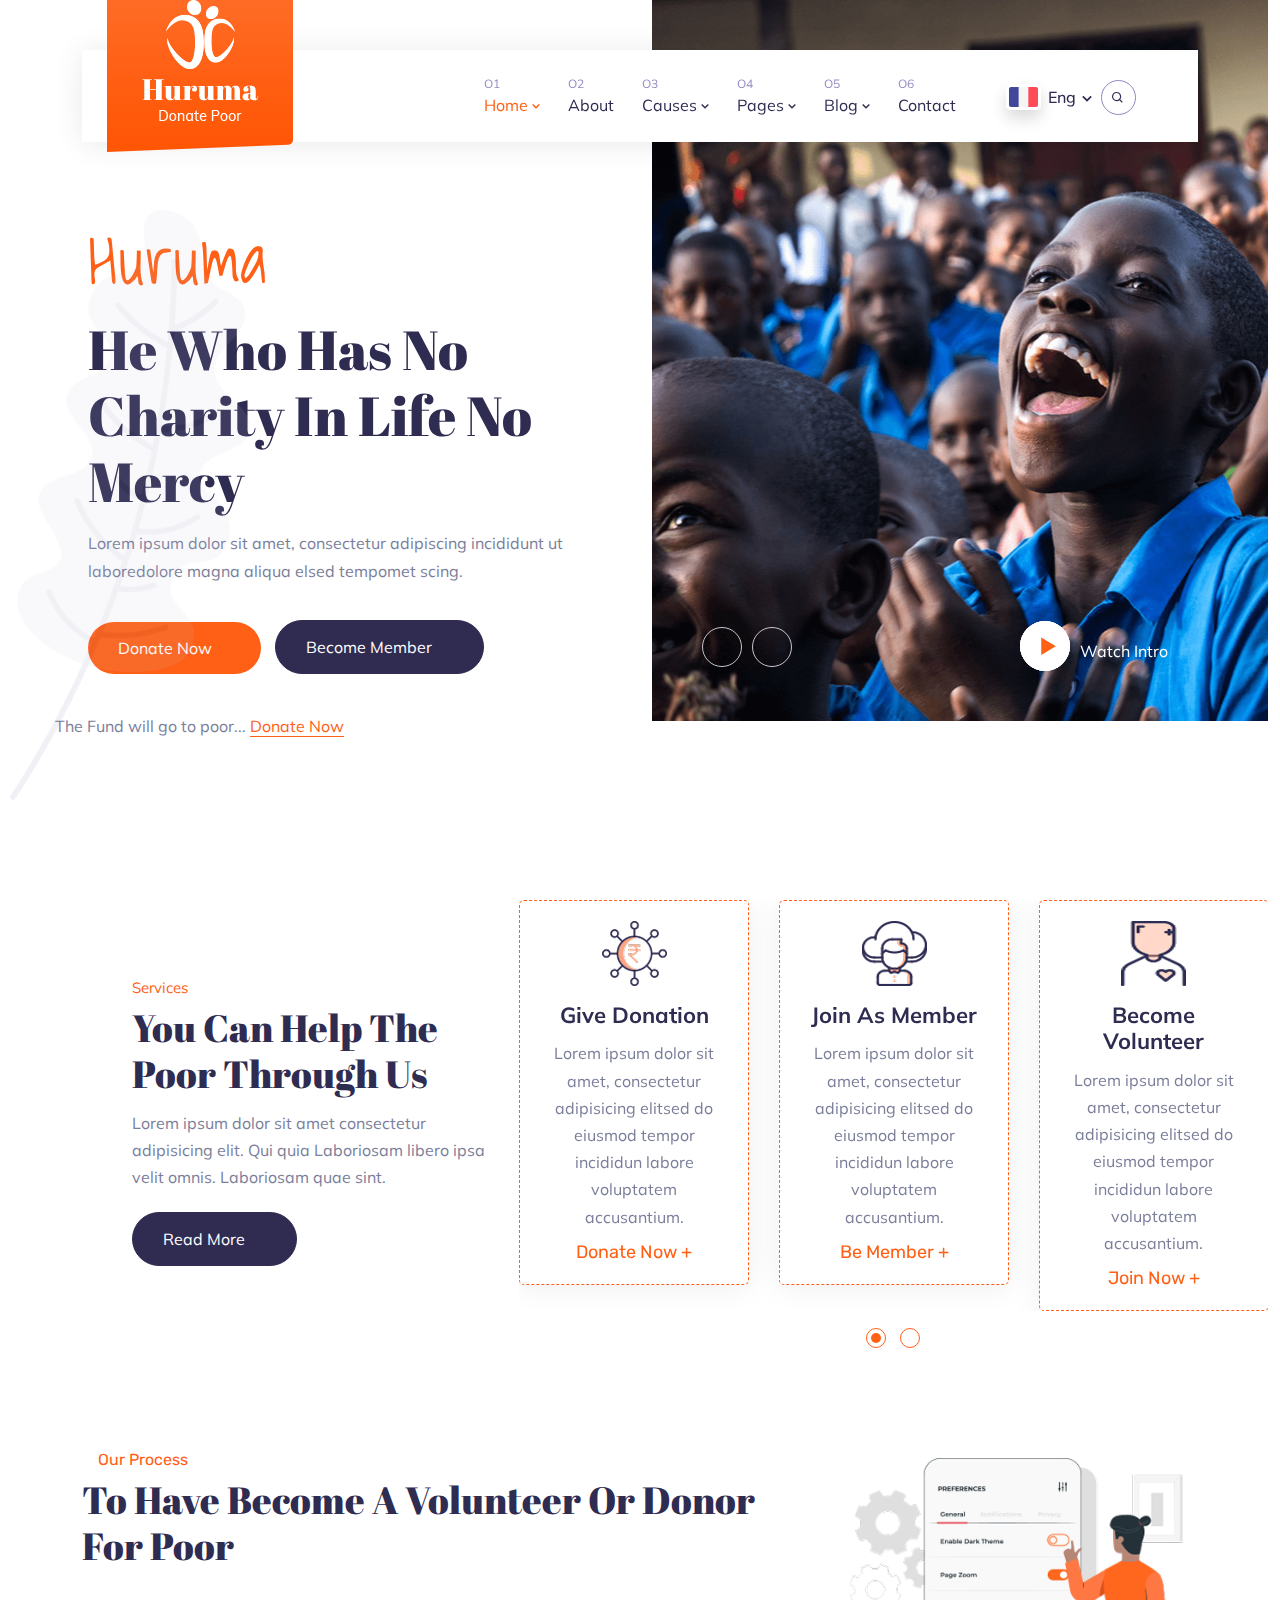
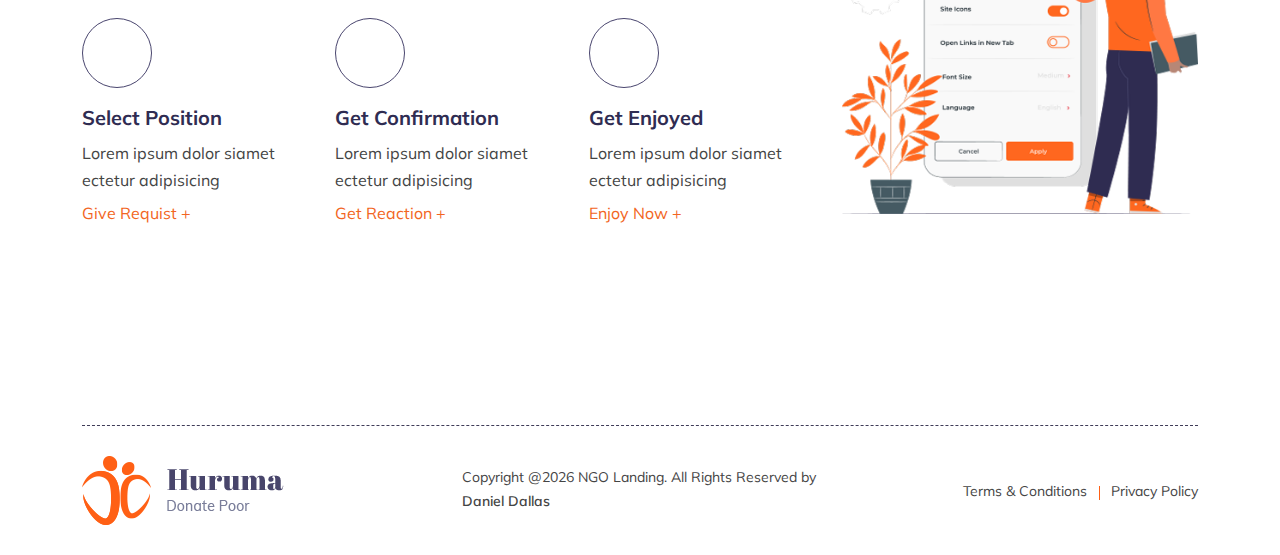
==== commit acf86db9: "Layout styled" ====
--- a/index.html
+++ b/index.html
@@ -150,7 +150,7 @@
                                     <ul class="dropdown-menu">
                                         <li class="nav-item">
                                             <a href="./about.html" class="nav-link">
-                                                About
+                                                About Us
                                             </a>
                                         </li>
 
@@ -661,155 +661,9 @@
         </section>
         <!-- End Feature Area -->
 
-        <!-- Start About Area -->
-        <section class="about-area">
-            <div class="container-fluid">
-                <div class="row">
-                    <div class="col-lg-6 p-0">
-                        <div class="about-image about-img-two ptb-100">
-                            <img src="./assets/images/about-image.jpg" alt="image">
-                        </div>
-                    </div>
-
-                    <div class="col-lg-6">
-                        <div class="about-item about-item-two ptb-100">
-                            <span>
-                                <i class="flaticon-care-about-plants"></i>
-                                About us
-                            </span>
-                            <h3>An international independent Charity organization</h3>
-                            <p class="main-color">
-                                Your support will help us to make life better living for poor vulnerable children consectetur adipisicing elit ullamco laboris nisi.
-                            </p>
-                            <p>Konin wansis dolor sit amet, consectetur adipisicing elit, sed do eiusmod tempor incididunt ut labore et dolore magna aliqua. Ut enim ad minim veniam, quis nostrud exercitation ullamco laboris nisi ut aliquip ex ea commodo consequat. Duis aute irure dolor in reprehenderit in voluptate velit esse cillum dolore eu fugiat nulla pariatur. </p>
-
-                            <div class="about-btn">
-                                <a href="./index-2.html#" class="default-btn">
-                                    Donate Now
-                                    <i class="flaticon-right"></i>
-                                    <span></span>
-                                </a>
-                                <a class="optional-btn" href="./index-2.html#">
-                                    More about us
-                                    <i class="flaticon-right"></i>
-                                </a>
-                            </div>
-                        </div>
-                    </div>
-                </div>
-            </div>
-        </section>
-        <!-- End About Area -->
-
-        <!-- Start Causes Area -->
-        <section class="causes-section pt-100 pb-70">
-            <div class="container">
-                <div class="section-title">
-                    <span>
-                        <i class="flaticon-ribbon"></i>
-                        Our Causes
-                    </span>
-                    <h2>The causes we care about</h2>
-                    <p>Quis ipsum suspendice consectetur adipiscing elit, sed do eiusmod tempor incididunt ut labore et dolore magna aliqua. Quis ipsum suspendices gravida.</p>
-                </div>
-
-                <div class="row">
-                    <div class="col-lg-4 col-md-6">
-                        <div class="single-causes">
-                            <img src="./assets/images/1(2).jpg" alt="image">
-                            <div class="icon">
-                                <i class="flaticon-book-1"></i>
-                            </div>
-
-                            <div class="causes-content">
-                                <span>#Education</span>
-                                <h3>Education for poor child</h3>
-                                <p>Lorem ipsum dolor sit amet, consecteturad eiustempor incididunlabore</p>
-
-                                <div class="causes-progress-bar">
-                                    <div class="causes-progress-content">
-                                        <span>Raised: $5,000.00</span>
-                                        
-                                        <div class="text-right">
-                                            <span>Goal: $8,000.00</span>
-                                        </div>
-                                    </div>
-                                    <p>Raised by 60 people within 10 days</p>
-                                </div>
-                                
-                                <a href="./single-causes.html" class="causes-btn-one">
-                                    Donate Now
-                                    <i class="flaticon-right"></i>
-                                </a>
-                            </div>
-                        </div>
-                    </div>
-
-                    <div class="col-lg-4 col-md-6">
-                        <div class="single-causes">
-                            <img src="./assets/images/2(2).jpg" alt="image">
-                            <div class="icon">
-                                <i class="flaticon-laptop"></i>
-                            </div>
-
-                            <div class="causes-content">
-                                <span>#Donation</span>
-                                <h3>Massive donation to poor</h3>
-                                <p>Lorem ipsum dolor sit amet, consecteturad eiustempor incididunlabore</p>
-
-                                <div class="causes-progress-bar">
-                                    <div class="causes-progress-content">
-                                        <span>Raised: $4,000.00</span>
-                                        
-                                        <div class="text-right">
-                                            <span>Goal: $8,000.00</span>
-                                        </div>
-                                    </div>
-                                    <p>Raised by 40 people within 12 days</p>
-                                </div>
-                                
-                                <a href="./single-causes.html" class="causes-btn-one">
-                                    Donate Now
-                                    <i class="flaticon-right"></i>
-                                </a>
-                            </div>
-                        </div>
-                    </div>
-
-                    <div class="col-lg-4 col-md-6 offset-md-3 offset-lg-0">
-                        <div class="single-causes">
-                            <img src="./assets/images/3(2).jpg" alt="image">
-                            <div class="icon">
-                                <i class="flaticon-blood-bag"></i>
-                            </div>
-
-                            <div class="causes-content">
-                                <span>#Helpless</span>
-                                <h3>Huge help to homeless pupil</h3>
-                                <p>Lorem ipsum dolor sit amet, consecteturad eiustempor incididunlabore</p>
-
-                                <div class="causes-progress-bar">
-                                    <div class="causes-progress-content">
-                                        <span>Raised: $1,000.00</span>
-                                        
-                                        <div class="text-right">
-                                            <span>Goal: $5,000.00</span>
-                                        </div>
-                                    </div>
-                                    <p>Raised by 50people within 20days</p>
-                                </div>
-                                
-                                <a href="./single-causes.html" class="causes-btn-one">
-                                    Donate Now
-                                    <i class="flaticon-right"></i>
-                                </a>
-                            </div>
-                        </div>
-                    </div>
-                </div>
-            </div>
-        </section>
-        <!-- End Causes Area -->
+       
+
+
 
         <!-- Start Process Area -->
         <section class="process-section pb-100">
@@ -870,1115 +724,10 @@
         </section>
         <!-- End Process Area -->
 
-        <!-- Start Donate Form Area -->
-        <section class="donate-form-section ptb-100">
-            <div class="container">
-                <div class="row align-items-center">
-                    <div class="col-lg-6">
-                        <div class="donate-form-content">
-                            <h3>Are You Like To Help People Across The World?</h3>
-
-                            <div class="donate-form-info">
-                                <span>Or call us now</span>
-                                <h4>(+00) 123 675432</h4>
-                            </div>
-                        </div>
-                    </div>
-
-                    <div class="col-lg-6">
-                        <form class="donate-form">
-                            <div class="row">
-                                <div class="col-lg-6 col-md-6">
-                                    <div class="form-group">
-                                        <input type="text" name="name" class="form-control" placeholder="Your Full Name ">
-                                    </div>
-                                </div>
-
-                                <div class="col-lg-6 col-md-6">
-                                    <div class="form-group">
-                                        <div class="select-box">
-                                            <select class="form-control" style="display: none;">
-                                                <option value="5">Your Country</option>
-                                                <option value="1">China</option>
-                                                <option value="2">United Kingdom</option>
-                                                <option value="0">Germany</option>
-                                                <option value="3">France</option>
-                                                <option value="4">Japan</option>
-                                            </select><div class="nice-select form-control" tabindex="0"><span class="current">Your Country</span><ul class="list"><li data-value="5" class="option selected">Your Country</li><li data-value="1" class="option">China</li><li data-value="2" class="option">United Kingdom</li><li data-value="0" class="option">Germany</li><li data-value="3" class="option">France</li><li data-value="4" class="option">Japan</li></ul></div>
-                                        </div>
-                                    </div>
-                                </div>
-
-                                <div class="col-lg-12">
-                                    <div class="form-group">
-                                        <div class="select-box">
-                                            <select class="form-control" style="display: none;">
-                                                <option value="5">$400</option>
-                                                <option value="1">$500</option>
-                                                <option value="2">$600</option>
-                                                <option value="0">$50</option>
-                                                <option value="3">$1000</option>
-                                                <option value="4">$100</option>
-                                            </select><div class="nice-select form-control" tabindex="0"><span class="current">$400</span><ul class="list"><li data-value="5" class="option selected">$400</li><li data-value="1" class="option">$500</li><li data-value="2" class="option">$600</li><li data-value="0" class="option">$50</li><li data-value="3" class="option">$1000</li><li data-value="4" class="option">$100</li></ul></div>
-                                            <span class="usd">$ USD</span>
-                                        </div>
-                                    </div>
-                                </div>
-
-                                <div class="col-lg-12">
-                                    <div class="donate-form-btn">
-                                        <button type="submit" class="default-btn">Donate Your Money <span></span></button>
-                                    </div>
-                                </div>
-                            </div>
-                        </form>
-                    </div>
-                </div>
-            </div>
-
-            <div class="donate-form-shape">
-                <img src="./assets/images/shape(1).png" alt="image">
-            </div>
-        </section>
-        <!-- End Donate Form Area -->
-
-        <!-- Start Solve Area -->
-        <section class="solve-section pt-100 pb-70">
-            <div class="container">
-                <div class="section-title">
-                    <span>
-                        <i class="flaticon-to-do-list"></i>
-                        What We Do
-                    </span>
-                    <h2>A mission to solve a problem</h2>
-                    <p>Quis ipsum suspendice consectetur adipiscing elit, sed do eiusmod tempor incididunt ut labore et dolore magna aliqua. Quis ipsum suspendices gravida.</p>
-                </div>
-
-                <div class="row">
-                    <div class="col-lg-3 col-md-6 col-sm-6">
-                        <div class="solve-item-two">
-                            <div class="icon">
-                                <img src="./assets/images/1(3).png" alt="image">
-                            </div>
-                            <h3>Education Facilities</h3>
-                            <p>Roknin sanso dolor sit amet consecteturadipisicingitsed do eiusmod tempor.</p>
-                        </div>
-                    </div>
-
-                    <div class="col-lg-3 col-md-6 col-sm-6">
-                        <div class="solve-item-two">
-                            <div class="icon">
-                                <img src="./assets/images/2(3).png" alt="image">
-                            </div>
-                            <h3>Medical Facilities</h3>
-                            <p>Dobani Kulie dolor sit amet consecteturadipisicingitsed do eiusmod tempor.</p>
-                        </div>
-                    </div>
-
-                    <div class="col-lg-3 col-md-6 col-sm-6">
-                        <div class="solve-item-two">
-                            <div class="icon">
-                                <img src="./assets/images/3(3).png" alt="image">
-                            </div>
-                            <h3>Healthy Food</h3>
-                            <p>Horith ipsum dolor sit amet consecteturadipisicingitsed do eiusmod tempor.</p>
-                        </div>
-                    </div>
-
-                    <div class="col-lg-3 col-md-6 col-sm-6">
-                        <div class="solve-item-two">
-                            <div class="icon">
-                                <img src="./assets/images/4(1).png" alt="image">
-                            </div>
-                            <h3>Pure Water</h3>
-                            <p>Warek ipsum dolor sit amet consecteturadipisicingitsed do eiusmod tempor.</p>
-                        </div>
-                    </div>
-                </div>
-            </div>
-        </section>
-        <!-- End Solve Area -->
-
-        <!-- Start Fame Area -->
-        <section class="fame-section pb-100">
-            <div class="container-fluid">
-                <div class="row align-items-center">
-                    <div class="col-lg-6">
-                        <div class="fame-area-content">
-                            <span>
-                                <i class="flaticon-fame"></i>
-                                Our Fame
-                            </span>
-                            <h3>Reputation is anything is the working capacity is not crucial for them</h3>
-                            <p>Humanity dolorsit ametisciLorem ipsum dolor sit amet, consecquia voluptas sit aspernatur aut odit aut fugit.</p>
-
-                            <div class="row funfact-row">
-                                <div class="col-lg-6 col-md-6 col-sm-6">
-                                    <div class="single-fun-fact">
-                                        <p>Beneficiaries</p>
-                                        <h3>
-                                            <span class="sign-icon dolor">$</span>
-                                            <span class="odometer odometer-auto-theme" data-count="50"><div class="odometer-inside"><span class="odometer-digit"><span class="odometer-digit-spacer">8</span><span class="odometer-digit-inner"><span class="odometer-ribbon"><span class="odometer-ribbon-inner"><span class="odometer-value">0</span></span></span></span></span></div></span>
-                                            <span class="sign-icon">M</span>
-                                        </h3>
-                                    </div>
-                                </div>
-            
-                                <div class="col-lg-6 col-md-6 col-sm-6">
-                                    <div class="single-fun-fact">
-                                        <p>Happy Donators</p>
-                                        <h3>
-                                            <span class="odometer odometer-auto-theme" data-count="458"><div class="odometer-inside"><span class="odometer-digit"><span class="odometer-digit-spacer">8</span><span class="odometer-digit-inner"><span class="odometer-ribbon"><span class="odometer-ribbon-inner"><span class="odometer-value">0</span></span></span></span></span></div></span>
-                                            <span class="sign-icon">+</span>
-                                        </h3>
-                                    </div>
-                                </div>
-            
-                                <div class="col-lg-6 col-md-6 col-sm-6">
-                                    <div class="single-fun-fact">
-                                        <p>Volunteer</p>
-                                        <h3>
-                                            <span class="odometer odometer-auto-theme" data-count="455"><div class="odometer-inside"><span class="odometer-digit"><span class="odometer-digit-spacer">8</span><span class="odometer-digit-inner"><span class="odometer-ribbon"><span class="odometer-ribbon-inner"><span class="odometer-value">0</span></span></span></span></span></div></span>
-                                            <span class="sign-icon">+</span>
-                                        </h3>
-                                    </div>
-                                </div>
-            
-                                <div class="col-lg-6 col-md-6 col-sm-6">
-                                    <div class="single-fun-fact">
-                                        <p>Donated Poor</p>
-                                        <h3>
-                                            <span class="odometer odometer-auto-theme" data-count="220"><div class="odometer-inside"><span class="odometer-digit"><span class="odometer-digit-spacer">8</span><span class="odometer-digit-inner"><span class="odometer-ribbon"><span class="odometer-ribbon-inner"><span class="odometer-value">0</span></span></span></span></span></div></span>
-                                            <span class="sign-icon">K</span>
-                                        </h3>
-                                    </div>
-                                </div>
-                            </div>
-                        </div>
-                    </div>
-
-                    <div class="col-lg-6 p-0">
-                        <div class="fame-image">
-                            <img src="./assets/images/fame.png" alt="image">
-                        </div>
-                    </div>
-                </div>
-            </div>
-        </section>
-        <!-- End Fame Area -->
-
-        <!-- Start Country Area -->
-        <section class="country-section pb-100">
-            <div class="container">
-                <div class="section-title">
-                    <span>
-                        <i class="flaticon-selection"></i>
-                        Our Area
-                    </span>
-                    <h2>People generous is your state</h2>
-                    <p>Quis ipsum suspendice consectetur adipiscing elit, sed do eiusmod tempor incididunt ut labore et dolore magna aliqua. Quis ipsum suspendices gravida.</p>
-                </div>
-
-                <div class="map-img">
-                    <img src="./assets/images/map.png" alt="map">
-                    
-                    <div class="location">
-                        <a href="./index-2.html#">
-                            <div class="location-info">
-                                <h5>Australia</h5>
-                            </div>
-                        </a>
-                    </div>
-
-                    <div class="location location2">
-                        <a href="./index-2.html#">
-                            <div class="location-info">
-                                <h5>Europe</h5>
-                            </div>
-                        </a>
-                    </div>
-
-                    <div class="location location3">
-                        <a href="./index-2.html#">
-                            <div class="location-info">
-                                <h5>Russia</h5>
-                            </div>
-                        </a>
-                    </div>
-
-                    <div class="location location4">
-                        <a href="./index-2.html#">
-                            <div class="location-info">
-                                <h5>USA</h5>
-                            </div>
-                        </a>
-                    </div>
-
-                    <div class="location location5">
-                        <a href="./index-2.html#">
-                            <div class="location-info">
-                                <h5>Netherland</h5>
-                            </div>
-                        </a>
-                    </div>
-
-                    <div class="location location6">
-                        <a href="./index-2.html#">
-                            <div class="location-info">
-                                <h5>Mexico</h5>
-                            </div>
-                        </a>
-                    </div>
-                </div>
-            </div>
-        </section>
-        <!-- End Country Area -->
-
-        <!-- Start Mission Area -->
-        <section class="mission-area bg-background">
-            <div class="container">
-                <div class="row">
-                    <div class="col-lg-12">
-                        <div class="mission-tab mission-tab-three">
-                            <span>
-                                <i class="flaticon-target"></i>
-                                Our Mission
-                            </span>
-
-                            <h2>Concern about Our Mission</h2>
-                            
-							<div class="tab mission-list-tab">
-								<ul class="tabs active">
-									<li class="current">
-										<a href="./index-2.html#">
-											Our Mission
-										</a>
-									</li>
-									<li>
-										<a href="./index-2.html#">
-											Our Vision
-										</a>
-									</li>
-									<li>
-										<a href="./index-2.html#">
-											Our Goal
-										</a>
-									</li>
-                                </ul>
-                                
-								<div class="tab_content">
-									<div class="tabs_item">
-										<p>Magna  hpsum rolor sit amet, consectetur adipisicing elit, sed do eiusmod tempor incididunt ut labore et dolore magna aliqua. Ut ad minim veniam, quis nostrud exercitation ullamco laboris nisi ex ea </p>
-
-										<p>Lorem ipsum dolor sit, amet consectetur adipisicing elit. Perspiciatis, soluta, aspernatur dolorum sequi quisquam ullam in pariatur nihil dolorem cumque excepturi totam. Qui excepturi quasi cumque placeat fuga.</p>
-										<a class="default-btn" href="./index-2.html#">
-                                            Our Mission
-                                            <span></span>
-                                            <i class="flaticon-right"></i>
-										</a>
-                                    </div>
-
-                                    <div class="tabs_item">
-										<p>Magna  hpsum rolor sit amet, consectetur adipisicing elit, sed do eiusmod tempor incididunt ut labore et dolore magna aliqua. Ut ad minim veniam, quis nostrud exercitation ullamco laboris nisi ex ea </p>
-
-										<p>Lorem ipsum dolor sit, amet consectetur adipisicing elit. Perspiciatis, soluta, aspernatur dolorum sequi quisquam ullam in pariatur nihil dolorem cumque excepturi totam. Qui excepturi quasi cumque placeat fuga.</p>
-										<a class="default-btn" href="./index-2.html#">
-                                            Our Mission
-                                            <span></span>
-                                            <i class="flaticon-right"></i>
-										</a>
-                                    </div>
-
-                                    <div class="tabs_item">
-										<p>Magna  hpsum rolor sit amet, consectetur adipisicing elit, sed do eiusmod tempor incididunt ut labore et dolore magna aliqua. Ut ad minim veniam, quis nostrud exercitation ullamco laboris nisi ex ea </p>
-
-										<p>Lorem ipsum dolor sit, amet consectetur adipisicing elit. Perspiciatis, soluta, aspernatur dolorum sequi quisquam ullam in pariatur nihil dolorem cumque excepturi totam. Qui excepturi quasi cumque placeat fuga.</p>
-										<a class="default-btn" href="./index-2.html#">
-                                            Our Mission
-                                            <span></span>
-                                            <i class="flaticon-right"></i>
-										</a>
-                                    </div>
-								</div>
-							</div>
-						</div>
-                    </div>
-                </div>
-            </div>
-            <div class="white-shape">
-                <img src="./assets/images/white-shape.png" alt="Image">
-            </div>
-        </section>
-        <!-- End Mission Area -->
-
-        <!-- Start Team Area -->
-        <section class="team-section pt-100 pb-70">
-            <div class="container">
-               
-                <div class="section-title">
-                    <span>
-                        <i class="flaticon-support"></i>
-                        Meet Our Team
-                    </span>
-                    <h2>Volunteers Around The Globe</h2>
-                    <p>Quis ipsum suspendice consectetur adipiscing elit, sed do eiusmod tempor incididunt ut labore et dolore magna aliqua. Quis ipsum suspendices gravida.</p>
-                </div>
-
-                <div class="row">
-                    <div class="col-lg-3 col-sm-6">
-                        <div class="single-team-member-two">
-                            <div class="team-image">
-                                <img src="./assets/images/11.png" alt="image">
-                                <ul class="social-btn">
-                                    <li>
-                                        <a href="./index-2.html#">
-                                            <i class="flaticon-plus"></i>
-                                        </a>
-                                    </li>
-                                    <li>
-                                        <a href="./index-2.html#">
-                                            <i class="flaticon-twitter"></i>
-                                        </a>
-                                    </li>
-                                    
-                                    <li>
-                                        <a href="./index-2.html#">
-                                            <i class="flaticon-instagram"></i>
-                                        </a>
-                                    </li>
-                                    <li>
-                                        <a href="./index-2.html#">
-                                            <i class="flaticon-facebook"></i>
-                                        </a>
-                                    </li>
-                                </ul>
-                            </div>
-    
-                            <div class="member-content">
-                                <h3>Williams Halimton</h3>
-                                <span>Manager</span>
-                            </div>
-                        </div>
-                    </div>
-                    <div class="col-lg-3 col-sm-6">
-                        <div class="single-team-member-two">
-                            <div class="team-image">
-                                <img src="./assets/images/12.png" alt="image">
-                                <ul class="social-btn">
-                                    <li>
-                                        <a href="./index-2.html#">
-                                            <i class="flaticon-plus"></i>
-                                        </a>
-                                    </li>
-                                    <li>
-                                        <a href="./index-2.html#">
-                                            <i class="flaticon-twitter"></i>
-                                        </a>
-                                    </li>
-                                    
-                                    <li>
-                                        <a href="./index-2.html#">
-                                            <i class="flaticon-instagram"></i>
-                                        </a>
-                                    </li>
-                                    <li>
-                                        <a href="./index-2.html#">
-                                            <i class="flaticon-facebook"></i>
-                                        </a>
-                                    </li>
-                                </ul>
-                            </div>
-    
-                            <div class="member-content">
-                                <h3>Alex Maxwel</h3>
-                                <span>CEO &amp; Founder</span>
-                            </div>
-                        </div>
-                    </div>
-                    <div class="col-lg-3 col-sm-6">
-                        <div class="single-team-member-two">
-                            <div class="team-image">
-                                <img src="./assets/images/13.png" alt="image">
-                                <ul class="social-btn">
-                                    <li>
-                                        <a href="./index-2.html#">
-                                            <i class="flaticon-plus"></i>
-                                        </a>
-                                    </li>
-                                    <li>
-                                        <a href="./index-2.html#">
-                                            <i class="flaticon-twitter"></i>
-                                        </a>
-                                    </li>
-                                    
-                                    <li>
-                                        <a href="./index-2.html#">
-                                            <i class="flaticon-instagram"></i>
-                                        </a>
-                                    </li>
-                                    <li>
-                                        <a href="./index-2.html#">
-                                            <i class="flaticon-facebook"></i>
-                                        </a>
-                                    </li>
-                                </ul>
-                            </div>
-    
-                            <div class="member-content">
-                                <h3>Ched Kurtsovski</h3>
-                                <span>Volunteer</span>
-                            </div>
-                        </div>
-                    </div>
-                    <div class="col-lg-3 col-sm-6">
-                        <div class="single-team-member-two">
-                            <div class="team-image">
-                                <img src="./assets/images/14.png" alt="image">
-                                <ul class="social-btn">
-                                    <li>
-                                        <a href="./index-2.html#">
-                                            <i class="flaticon-plus"></i>
-                                        </a>
-                                    </li>
-                                    <li>
-                                        <a href="./index-2.html#">
-                                            <i class="flaticon-twitter"></i>
-                                        </a>
-                                    </li>
-                                    
-                                    <li>
-                                        <a href="./index-2.html#">
-                                            <i class="flaticon-instagram"></i>
-                                        </a>
-                                    </li>
-                                    <li>
-                                        <a href="./index-2.html#">
-                                            <i class="flaticon-facebook"></i>
-                                        </a>
-                                    </li>
-                                </ul>
-                            </div>
-    
-                            <div class="member-content">
-                                <h3>Ched Kurtsovski</h3>
-                                <span>Volunteer</span>
-                            </div>
-                        </div>
-                    </div>
-                </div>
-            </div>
-        </section>
-        <!-- End Team Area -->
-
-        <!-- Start Events Area -->
-        <section class="event-section pt-100">
-            <div class="container">
-                <div class="section-title">
-                    <span>
-                        <i class="flaticon-clipboard"></i>
-                        Upcoming Events
-                    </span>
-                    <h2>Be ready for Our Events</h2>
-                    <p>Event makes suspendice  adipiscing elit, sed do eiusmod tempor incididunt ut labore et dolore magna aliqua. Quis ipsum suspendices gravida.</p>
-                </div>
-
-                <div class="event-slider owl-carousel owl-theme owl-loaded owl-drag">
-                    
-
-                    
-
-                    
-
-                    
-                <div class="owl-stage-outer"><div class="owl-stage" style="transform: translate3d(-1146px, 0px, 0px); transition: all 1s ease 0s; width: 4584px;"><div class="owl-item cloned" style="width: 543px; margin-right: 30px;"><div class="event-item">
-                        <div class="row">
-                            <div class="col-lg-4">
-                                <div class="event-time">
-                                    <h3>0-130</h3>
-                                    <span>5 December 2022</span>
-
-                                    <div class="icon">
-                                        <i class="flaticon-clock"></i>
-                                    </div>
-                                </div>
-                            </div>
-
-                            <div class="col-lg-8">
-                                <div class="event-content">
-                                    <h4>Huruma  Con Donation 2022</h4>
-
-                                    <ul class="event-meta">
-                                        <li>
-                                            <i class="flaticon-clock"></i>
-                                            8:00 - 10:00
-                                        </li>
-
-                                        <li>
-                                            <i class="flaticon-pin"></i>
-                                            Newyork City
-                                        </li>
-                                    </ul>
-                                    <p>Dona ques suspendice consectetucaquuis ipsums gravida.</p>
-                                    <a href="./single-events.html" class="event-btn-one">Join Now +</a>
-                                </div>
-                            </div>
-                        </div>
-                    </div></div><div class="owl-item cloned" style="width: 543px; margin-right: 30px;"><div class="event-item">
-                        <div class="row">
-                            <div class="col-lg-4">
-                                <div class="event-time">
-                                    <h3>0-140</h3>
-                                    <span>10 January 2022</span>
-
-                                    <div class="icon">
-                                        <i class="flaticon-clock"></i>
-                                    </div>
-                                </div>
-                            </div>
-
-                            <div class="col-lg-8">
-                                <div class="event-content">
-                                    <h4>Poor funding for helpless</h4>
-
-                                    <ul class="event-meta">
-                                        <li>
-                                            <i class="flaticon-clock"></i>
-                                            9:00 - 12:00
-                                        </li>
-
-                                        <li>
-                                            <i class="flaticon-pin"></i>
-                                            Calfornia City
-                                        </li>
-                                    </ul>
-                                    <p>Suspendice quis ipsum  consectetucaquuis ipsums gravida.</p>
-                                    <a href="./single-events.html" class="event-btn-one">Join Now +</a>
-                                </div>
-                            </div>
-                        </div>
-                    </div></div><div class="owl-item active" style="width: 543px; margin-right: 30px;"><div class="event-item">
-                        <div class="row">
-                            <div class="col-lg-4">
-                                <div class="event-time">
-                                    <h3>0-130</h3>
-                                    <span>5 December 2022</span>
-
-                                    <div class="icon">
-                                        <i class="flaticon-clock"></i>
-                                    </div>
-                                </div>
-                            </div>
-
-                            <div class="col-lg-8">
-                                <div class="event-content">
-                                    <h4>Huruma  Con Donation 2022</h4>
-
-                                    <ul class="event-meta">
-                                        <li>
-                                            <i class="flaticon-clock"></i>
-                                            8:00 - 10:00
-                                        </li>
-
-                                        <li>
-                                            <i class="flaticon-pin"></i>
-                                            Newyork City
-                                        </li>
-                                    </ul>
-                                    <p>Dona ques suspendice consectetucaquuis ipsums gravida.</p>
-                                    <a href="./single-events.html" class="event-btn-one">Join Now +</a>
-                                </div>
-                            </div>
-                        </div>
-                    </div></div><div class="owl-item active" style="width: 543px; margin-right: 30px;"><div class="event-item">
-                        <div class="row">
-                            <div class="col-lg-4">
-                                <div class="event-time">
-                                    <h3>0-140</h3>
-                                    <span>10 January 2022</span>
-
-                                    <div class="icon">
-                                        <i class="flaticon-clock"></i>
-                                    </div>
-                                </div>
-                            </div>
-
-                            <div class="col-lg-8">
-                                <div class="event-content">
-                                    <h4>Poor funding for helpless</h4>
-
-                                    <ul class="event-meta">
-                                        <li>
-                                            <i class="flaticon-clock"></i>
-                                            9:00 - 12:00
-                                        </li>
-
-                                        <li>
-                                            <i class="flaticon-pin"></i>
-                                            Calfornia City
-                                        </li>
-                                    </ul>
-                                    <p>Suspendice quis ipsum  consectetucaquuis ipsums gravida.</p>
-                                    <a href="./single-events.html" class="event-btn-one">Join Now +</a>
-                                </div>
-                            </div>
-                        </div>
-                    </div></div><div class="owl-item" style="width: 543px; margin-right: 30px;"><div class="event-item">
-                        <div class="row">
-                            <div class="col-lg-4">
-                                <div class="event-time">
-                                    <h3>0-130</h3>
-                                    <span>5 December 2022</span>
-
-                                    <div class="icon">
-                                        <i class="flaticon-clock"></i>
-                                    </div>
-                                </div>
-                            </div>
-
-                            <div class="col-lg-8">
-                                <div class="event-content">
-                                    <h4>Huruma  Con Donation 2022</h4>
-
-                                    <ul class="event-meta">
-                                        <li>
-                                            <i class="flaticon-clock"></i>
-                                            8:00 - 10:00
-                                        </li>
-
-                                        <li>
-                                            <i class="flaticon-pin"></i>
-                                            Newyork City
-                                        </li>
-                                    </ul>
-                                    <p>Dona ques suspendice consectetucaquuis ipsums gravida.</p>
-                                    <a href="./single-events.html" class="event-btn-one">Join Now +</a>
-                                </div>
-                            </div>
-                        </div>
-                    </div></div><div class="owl-item" style="width: 543px; margin-right: 30px;"><div class="event-item">
-                        <div class="row">
-                            <div class="col-lg-4">
-                                <div class="event-time">
-                                    <h3>0-140</h3>
-                                    <span>10 January 2022</span>
-
-                                    <div class="icon">
-                                        <i class="flaticon-clock"></i>
-                                    </div>
-                                </div>
-                            </div>
-
-                            <div class="col-lg-8">
-                                <div class="event-content">
-                                    <h4>Poor funding for helpless</h4>
-
-                                    <ul class="event-meta">
-                                        <li>
-                                            <i class="flaticon-clock"></i>
-                                            9:00 - 12:00
-                                        </li>
-
-                                        <li>
-                                            <i class="flaticon-pin"></i>
-                                            Calfornia City
-                                        </li>
-                                    </ul>
-                                    <p>Suspendice quis ipsum  consectetucaquuis ipsums gravida.</p>
-                                    <a href="./single-events.html" class="event-btn-one">Join Now +</a>
-                                </div>
-                            </div>
-                        </div>
-                    </div></div><div class="owl-item cloned" style="width: 543px; margin-right: 30px;"><div class="event-item">
-                        <div class="row">
-                            <div class="col-lg-4">
-                                <div class="event-time">
-                                    <h3>0-130</h3>
-                                    <span>5 December 2022</span>
-
-                                    <div class="icon">
-                                        <i class="flaticon-clock"></i>
-                                    </div>
-                                </div>
-                            </div>
-
-                            <div class="col-lg-8">
-                                <div class="event-content">
-                                    <h4>Huruma  Con Donation 2022</h4>
-
-                                    <ul class="event-meta">
-                                        <li>
-                                            <i class="flaticon-clock"></i>
-                                            8:00 - 10:00
-                                        </li>
-
-                                        <li>
-                                            <i class="flaticon-pin"></i>
-                                            Newyork City
-                                        </li>
-                                    </ul>
-                                    <p>Dona ques suspendice consectetucaquuis ipsums gravida.</p>
-                                    <a href="./single-events.html" class="event-btn-one">Join Now +</a>
-                                </div>
-                            </div>
-                        </div>
-                    </div></div><div class="owl-item cloned" style="width: 543px; margin-right: 30px;"><div class="event-item">
-                        <div class="row">
-                            <div class="col-lg-4">
-                                <div class="event-time">
-                                    <h3>0-140</h3>
-                                    <span>10 January 2022</span>
-
-                                    <div class="icon">
-                                        <i class="flaticon-clock"></i>
-                                    </div>
-                                </div>
-                            </div>
-
-                            <div class="col-lg-8">
-                                <div class="event-content">
-                                    <h4>Poor funding for helpless</h4>
-
-                                    <ul class="event-meta">
-                                        <li>
-                                            <i class="flaticon-clock"></i>
-                                            9:00 - 12:00
-                                        </li>
-
-                                        <li>
-                                            <i class="flaticon-pin"></i>
-                                            Calfornia City
-                                        </li>
-                                    </ul>
-                                    <p>Suspendice quis ipsum  consectetucaquuis ipsums gravida.</p>
-                                    <a href="./single-events.html" class="event-btn-one">Join Now +</a>
-                                </div>
-                            </div>
-                        </div>
-                    </div></div></div></div><div class="owl-nav disabled"><button type="button" role="presentation" class="owl-prev"><i class="flaticon-left"></i></button><button type="button" role="presentation" class="owl-next"><i class="flaticon-right"></i></button></div><div class="owl-dots"><button role="button" class="owl-dot active"><span></span></button><button role="button" class="owl-dot"><span></span></button></div></div>
-            </div>
-        </section>
-        <!-- End Events Area -->
-
-        <!-- Start Testimonials Area -->
-        <section class="testimonials-section pt-140 pb-100">
-            <div class="container">
-                <div class="section-title">
-                    <span>
-                        <i class="flaticon-testimonial"></i>
-                        Testimonials
-                    </span>
-                    <h2>Don’t Believe Us? See review</h2>
-                </div>
-
-                <div class="row border-hide">
-                    <div class="testimonials-slider-two owl-carousel owl-theme owl-loaded owl-drag">
-                    
-                
-                    
-                <div class="owl-stage-outer"><div class="owl-stage" style="transform: translate3d(-1146px, 0px, 0px); transition: all 1s ease 0s; width: 3438px;"><div class="owl-item cloned" style="width: 543px; margin-right: 30px;"><div class="testimonials-area-content">
-                        <h3>Precious Journey with you”</h3>
-                        <p>Every works inton sit amet consectetur adipisicing elit, sed do eiusmod tempor incididunt ut aliqua. Ut enim ad will not be et dolore magna aliqua. Ut enim ad will not be does.</p>
-
-                        <div class="info">
-                            <img src="./assets/images/1(4).jpg" alt="image">
-                            <div class="kkk">
-                                <h3>Morgan Ando</h3>
-                                <span>Ustino Charity Canada</span>
-                            </div>
-                        </div>
-                    </div></div><div class="owl-item cloned" style="width: 543px; margin-right: 30px;"><div class="testimonials-area-content">
-                        <h3>Precious Journey with you”</h3>
-                        <p>Every works inton sit amet consectetur adipisicing elit, sed do eiusmod tempor incididunt ut aliqua. Ut enim ad will not be et dolore magna aliqua. Ut enim ad will not be does.</p>
-
-                        <div class="info">
-                            <img src="./assets/images/2(4).jpg" alt="image">
-                            <div class="kkk">
-                                <h3>Juhan Luis</h3>
-                                <span>Charity Bingo UK</span>
-                            </div>
-                        </div>
-                    </div></div><div class="owl-item active" style="width: 543px; margin-right: 30px;"><div class="testimonials-area-content">
-                        <h3>Precious Journey with you”</h3>
-                        <p>Every works inton sit amet consectetur adipisicing elit, sed do eiusmod tempor incididunt ut aliqua. Ut enim ad will not be et dolore magna aliqua. Ut enim ad will not be does.</p>
-
-                        <div class="info">
-                            <img src="./assets/images/1(4).jpg" alt="image">
-                            <div class="kkk">
-                                <h3>Morgan Ando</h3>
-                                <span>Ustino Charity Canada</span>
-                            </div>
-                        </div>
-                    </div></div><div class="owl-item active" style="width: 543px; margin-right: 30px;"><div class="testimonials-area-content">
-                        <h3>Precious Journey with you”</h3>
-                        <p>Every works inton sit amet consectetur adipisicing elit, sed do eiusmod tempor incididunt ut aliqua. Ut enim ad will not be et dolore magna aliqua. Ut enim ad will not be does.</p>
-
-                        <div class="info">
-                            <img src="./assets/images/2(4).jpg" alt="image">
-                            <div class="kkk">
-                                <h3>Juhan Luis</h3>
-                                <span>Charity Bingo UK</span>
-                            </div>
-                        </div>
-                    </div></div><div class="owl-item cloned" style="width: 543px; margin-right: 30px;"><div class="testimonials-area-content">
-                        <h3>Precious Journey with you”</h3>
-                        <p>Every works inton sit amet consectetur adipisicing elit, sed do eiusmod tempor incididunt ut aliqua. Ut enim ad will not be et dolore magna aliqua. Ut enim ad will not be does.</p>
-
-                        <div class="info">
-                            <img src="./assets/images/1(4).jpg" alt="image">
-                            <div class="kkk">
-                                <h3>Morgan Ando</h3>
-                                <span>Ustino Charity Canada</span>
-                            </div>
-                        </div>
-                    </div></div><div class="owl-item cloned" style="width: 543px; margin-right: 30px;"><div class="testimonials-area-content">
-                        <h3>Precious Journey with you”</h3>
-                        <p>Every works inton sit amet consectetur adipisicing elit, sed do eiusmod tempor incididunt ut aliqua. Ut enim ad will not be et dolore magna aliqua. Ut enim ad will not be does.</p>
-
-                        <div class="info">
-                            <img src="./assets/images/2(4).jpg" alt="image">
-                            <div class="kkk">
-                                <h3>Juhan Luis</h3>
-                                <span>Charity Bingo UK</span>
-                            </div>
-                        </div>
-                    </div></div></div></div><div class="owl-nav disabled"><button type="button" role="presentation" class="owl-prev"><i class="flaticon-left"></i></button><button type="button" role="presentation" class="owl-next"><i class="flaticon-right"></i></button></div><div class="owl-dots disabled"></div></div>
-            </div>
-        </div></section>
-        <!-- End Testimonials Area -->
-
-        <!-- Start Blog Area -->
-        <section class="blog-section pb-70">
-            <div class="container">
-                <div class="section-title">
-                    <span>
-                        <i class="flaticon-book"></i>
-                        Our Blog
-                    </span>
-                    <h2>Check Out Our Latest News</h2>
-                </div>
-
-                <div class="row">
-                    <div class="col-lg-4 col-md-6">
-                        <div class="blog-item">
-                            <div class="image">
-                                <img src="./assets/images/7(1).jpg" alt="image">
-                            </div>
-
-                            <div class="content">
-                                <span>Poor, 22 January</span>
-                                <h3>Poverty not only money it can be food sometime</h3>
-                                <p>Lorem ipsum dolor sit amet, consectet adipiscing elit, sed do eiusmod tempo incididun amet, consectet.</p>
-                                <a href="./single-news.html" class="blog-btn-one">
-                                    Learn more 
-                                    <i class="flaticon-plus"></i>
-                                </a>
-                            </div>
-                        </div>
-                    </div>
-
-                    <div class="col-lg-4 col-md-6">
-                        <div class="blog-item">
-                            <div class="image">
-                                <img src="./assets/images/8(1).jpg" alt="image">
-                            </div>
-
-                            <div class="content">
-                                <span>Food, 21 December</span>
-                                <h3>Strawberry-Banana Quinoa Muffins Recipe for poor</h3>
-                                <p>Lorem ipsum dolor sit amet, consectet adipiscing elit, sed do eiusmod tempo incididun amet, consectet.</p>
-                                <a href="./single-news.html" class="blog-btn-one">
-                                    Learn more 
-                                    <i class="flaticon-plus"></i>
-                                </a>
-                            </div>
-                        </div>
-                    </div>
-
-                    <div class="col-lg-4 col-md-6 offset-md-3 offset-lg-0">
-                        <div class="blog-item">
-                            <div class="image">
-                                <img src="./assets/images/9.jpg" alt="image">
-                            </div>
-
-                            <div class="content">
-                                <span>Healthy, 21 June</span>
-                                <h3>The Plant Powered Dietitian to consume habit</h3>
-                                <p>Lorem ipsum dolor sit amet, consectet adipiscing elit, sed do eiusmod tempo incididun amet, consectet.</p>
-                                <a href="./single-news.html" class="blog-btn-one">
-                                    Learn more 
-                                    <i class="flaticon-plus"></i>
-                                </a>
-                            </div>
-                        </div>
-                    </div>
-                </div>
-            </div>
-        </section>
-        <!-- End Blog Area -->
-        
-        <!-- Start Donate Area -->
-        <section class="donate-section ptb-100">
-            <div class="container">
-                <div class="section-title">
-                    <h2>Want you know How Can  Help?</h2>
-                    <p>Toiken ipsum dolor sit amet, consectetur adipisicing elit, sed do eiusmod tempor incididuntlabore et dolore magna aliqua. Ut enim ad minim.</p>
-                    <a href="./index-2.html#" class="donate-btn">
-                        Become A Volunteer
-                        <i class="flaticon-right"></i>
-                    </a>
-                </div>
-            </div>
-
-            <div class="default-shape">
-                <img src="./assets/images/1(5).png" alt="image">
-                <img src="./assets/images/2(5).png" alt="image">
-            </div>
-        </section>
-        <!-- End Donate Area -->
-
+      
         <!-- Start Footer Area -->
         <footer class="footer-section white-bg pt-100">
-            <div class="container">
-                <div class="row">
-                    <div class="col-lg-3 col-md-6 col-sm-6">
-                        <div class="single-footer-widget">
-                            <h3>Contact info</h3>
-
-                            <div class="footer-info-contact">
-                                <i class="flaticon-pin"></i>
-                                <h3>Location</h3>
-                                <span>205 Fida Walinton, Tongo<br> New York, Canada</span>
-                            </div>
-
-                            <div class="footer-info-contact">
-                                <i class="flaticon-call"></i>
-                                <h3>Call Us</h3>
-                                <span><a href="tel:+882-569-756">987-0986-0987</a></span>
-                            </div>
-
-                            <div class="footer-info-contact">
-                                <i class="flaticon-email"></i>
-                                <h3>Email Us</h3>
-                                <span>
-                                    <a href="mailto:hello@huruma.com">
-                                        support@huruma.com
-                                    </a>
-                                </span>
-                            </div>
-                        </div>
-                    </div>
-
-                    <div class="col-lg-3 col-md-6 col-sm-6">
-                        <div class="single-footer-widget">
-                            <h3>Our Support</h3>
-
-                            <ul class="footer-quick-links">
-                                <li>
-                                    <a href="./index-2.html#">
-                                        Private Policies
-                                    </a>
-                                </li>
-                                <li>
-                                    <a href="./index-2.html#">
-                                        Donate Now
-                                    </a>
-                                </li>
-                                <li>
-                                    <a href="./index-2.html#">
-                                        Become a Volunteer
-                                    </a>
-                                </li>
-                                <li>
-                                    <a href="./index-2.html#">
-                                        Careers
-                                    </a>
-                                </li>
-                                <li>
-                                    <a href="./index-2.html#">
-                                        Contact Us
-                                    </a>
-                                </li>
-                                <li>
-                                    <a href="./index-2.html#">
-                                        Paid programs
-                                    </a>
-                                </li>
-                                <li>
-                                    <a href="./index-2.html#">
-                                        Partnership
-                                    </a>
-                                </li>
-                            </ul>
-                        </div>
-                    </div>
-
-                    <div class="col-lg-2 col-md-6 col-sm-6">
-                        <div class="single-footer-widget">
-                            <h3>Our Services</h3>
-
-                            <ul class="footer-quick-links">
-                                <li>
-                                    <a href="./index-2.html#">
-                                        Donate
-                                    </a>
-                                </li>
-                                <li>
-                                    <a href="./index-2.html#">
-                                        Sponsor
-                                    </a>
-                                </li>
-                                <li>
-                                    <a href="./index-2.html#">
-                                        Fundraise
-                                    </a>
-                                </li>
-                                <li>
-                                    <a href="./index-2.html#">
-                                        Volunteer
-                                    </a>
-                                </li>
-                                <li>
-                                    <a href="./index-2.html#">
-                                        Partner
-                                    </a>
-                                </li>
-                                <li>
-                                    <a href="./index-2.html#">
-                                        Jobs
-                                    </a>
-                                </li>
-                                <li>
-                                    <a href="./index-2.html#">
-                                        Form 
-                                    </a>
-                                </li>
-                            </ul>
-                        </div>
-                    </div>
-
-                    <div class="col-lg-4 col-md-6 col-sm-6">
-                        <div class="single-footer-widget">
-                            <h3>Recent News</h3>
-
-                            <div class="footer-news">
-                               <a href="./single-blog.html">
-                                    <img src="./assets/images/1(6).jpg" alt="image">
-                                    <h4>Support about poverty to poor family</h4>
-                                    <span>Poor, 22 January</span>
-                               </a>
-                            </div>
-
-                            <div class="footer-news">
-                               <a href="./single-blog.html">
-                                    <img src="./assets/images/2(6).jpg" alt="image">
-                                    <h4>Mostly suffered school Boys care</h4>
-                                    <span>Health, 24 February</span>
-                               </a>
-                            </div>
-                        </div>
-                    </div>
-                </div>
-            </div>
+            
 
             <div class="copyright-area">
                 <div class="container">
